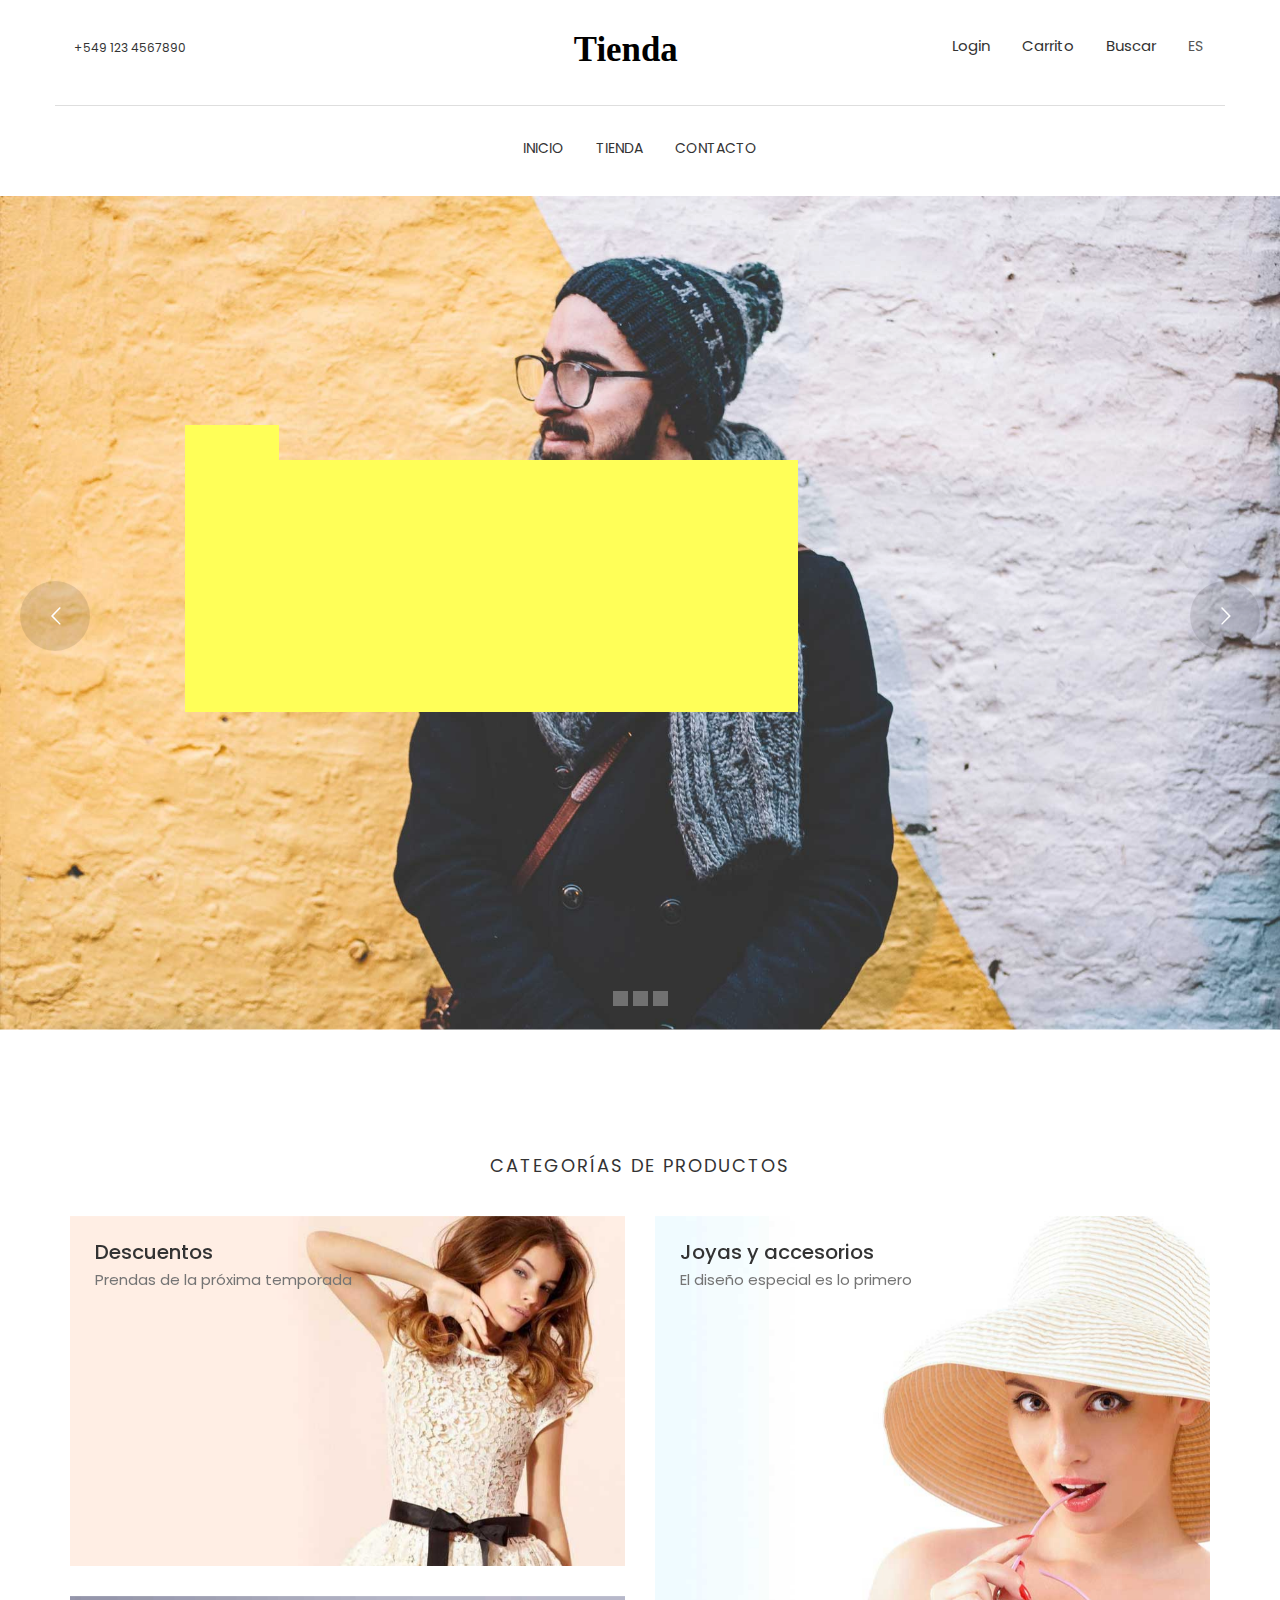
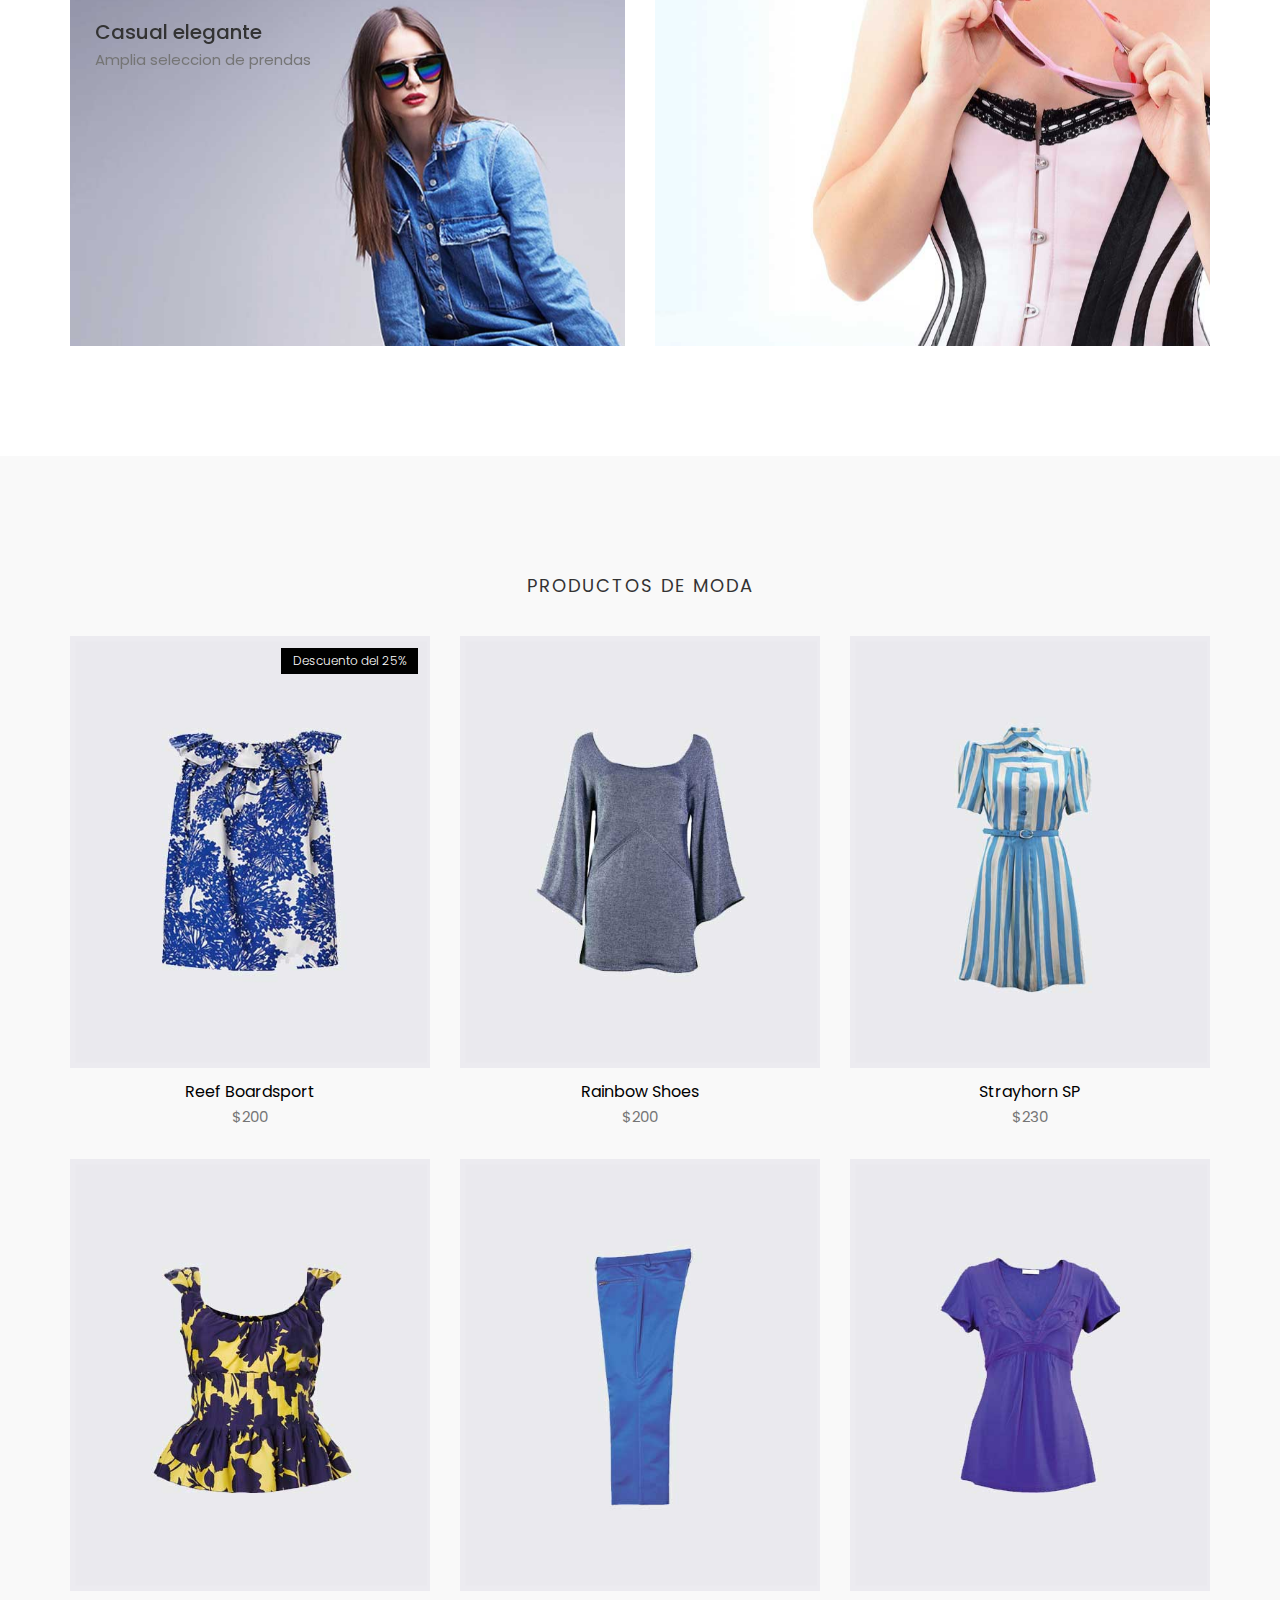
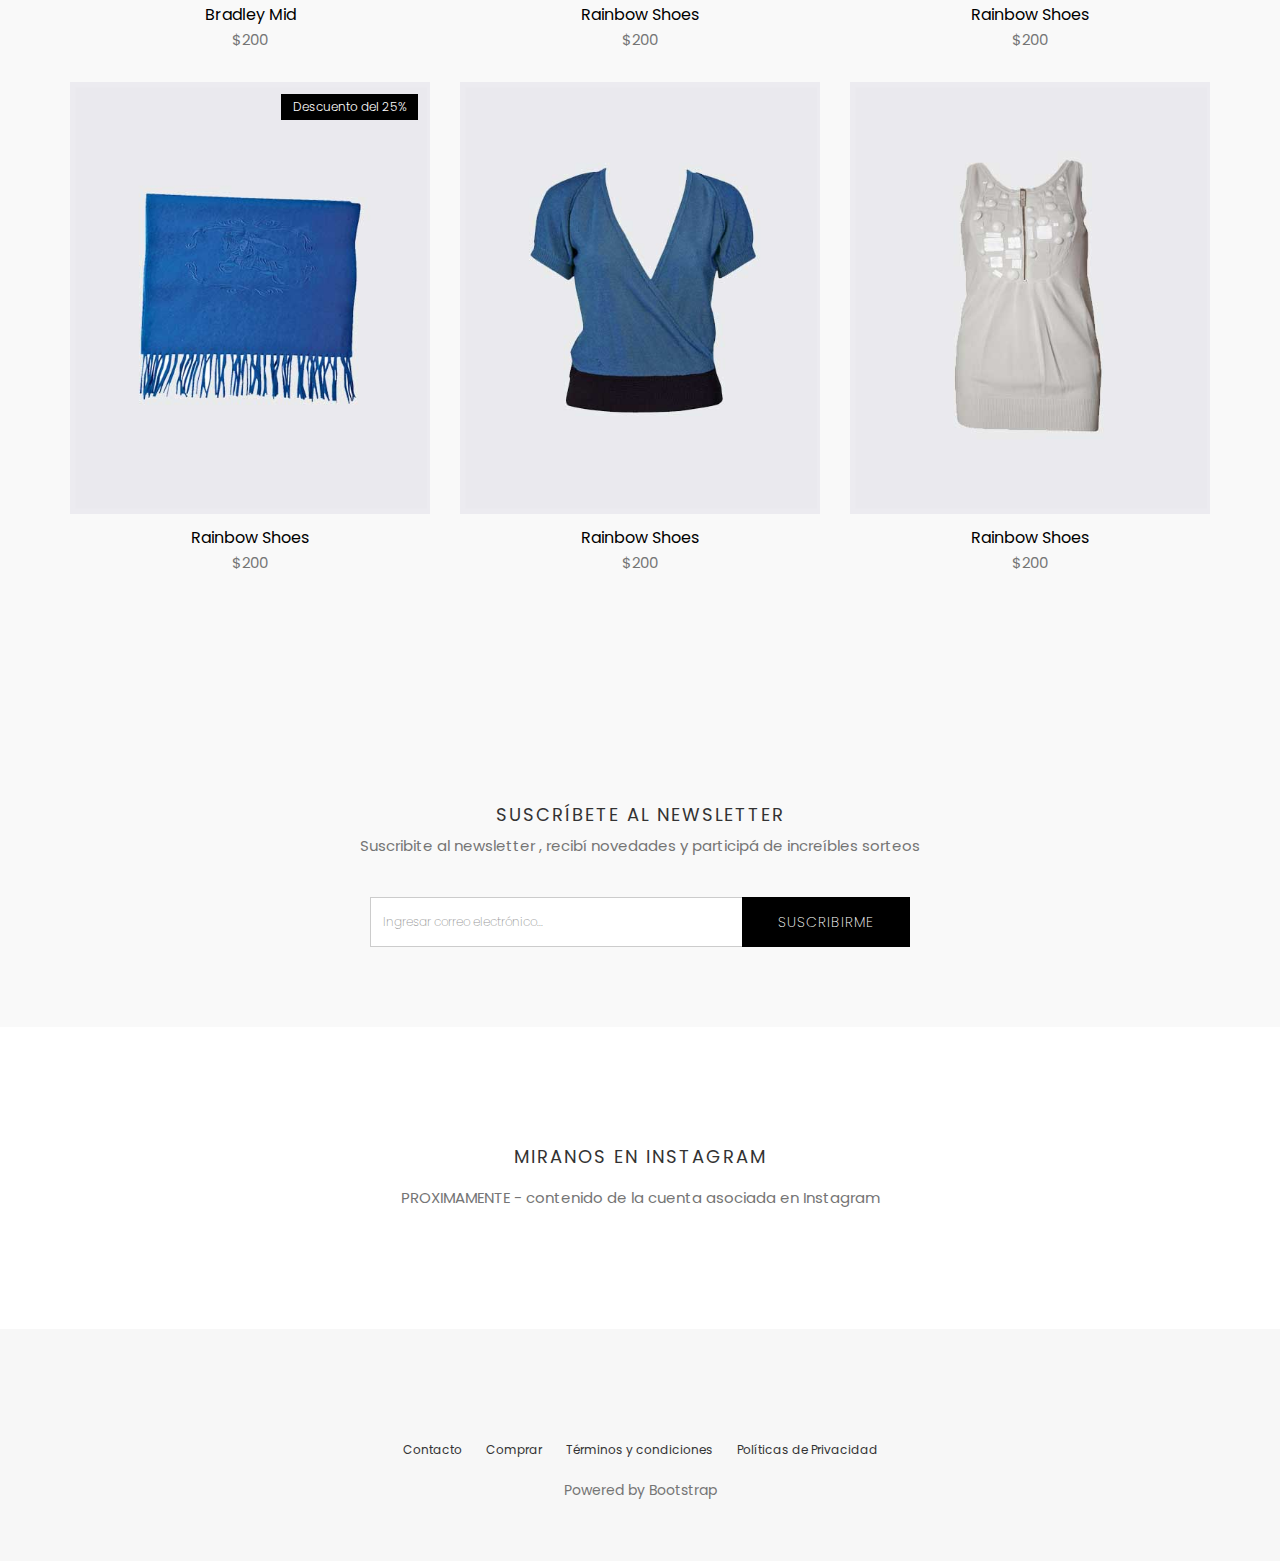
==== index.html @ d99d252e "update copyright" ====
<!DOCTYPE html>
<html class="no-js">
<head>
	<meta http-equiv="Content-Type" content="text/html; charset=UTF-8">
	<meta name="viewport" content="width=device-width, initial-scale=1">
	
	<!-- Fontawesome Icon -->
	<link rel="stylesheet" href="https://use.fontawesome.com/releases/v5.14.0/css/all.css" integrity="sha384-HzLeBuhoNPvSl5KYnjx0BT+WB0QEEqLprO+NBkkk5gbc67FTaL7XIGa2w1L0Xbgc" crossorigin="anonymous">
	<!-- bootstrap.min css -->
	<link rel="stylesheet" href="https://maxcdn.bootstrapcdn.com/bootstrap/3.3.7/css/bootstrap.min.css" integrity="sha384-BVYiiSIFeK1dGmJRAkycuHAHRg32OmUcww7on3RYdg4Va+PmSTsz/K68vbdEjh4u" crossorigin="anonymous">
	<!-- Revolution Slider -->
	<link rel="stylesheet" type="text/css" href="plugins/revolution-slider/revolution/fonts/pe-icon-7-stroke/css/pe-icon-7-stroke.css">
	<link rel="stylesheet" type="text/css" href="plugins/revolution-slider/revolution/fonts/font-awesome/css/font-awesome.css">
	<!-- REVOLUTION STYLE SHEETS -->
	<link rel="stylesheet" type="text/css" href="plugins/revolution-slider/revolution/css/settings.css">
	<link rel="stylesheet" type="text/css" href="plugins/revolution-slider/revolution/css/layers.css">
	<link rel="stylesheet" type="text/css" href="plugins/revolution-slider/revolution/css/navigation.css">
	<!-- Template Stylesheet -->
	<link rel="stylesheet" href="plugins/template.css">
	<!-- Main Stylesheet -->
	<link rel="stylesheet" href="css/styles.css">
	<title>Tienda</title>
</head>

<body id="body">
<section class="top-header">
	<div class="container">
		<div class="row">
			<div class="col-md-4 col-xs-12 col-sm-4">
				<div class="contact-number">
					<i class="fas fa-phone-alt"></i>
					<span>+549 123 4567890</span>
				</div>
			</div>
			<div class="col-md-4 col-xs-12 col-sm-4">
				<!-- Site Logo -->
				<div class="logo text-center">
					<a href="index.html">
						<!-- replace logo here -->
						<svg width="135px" height="29px" viewBox="0 0 155 29" version="1.1" xmlns="http://www.w3.org/2000/svg" xmlns:xlink="http://www.w3.org/1999/xlink">
						    <g id="Page-1" stroke="none" stroke-width="1" fill="none" fill-rule="evenodd" font-size="40" font-family="AustinBold, Austin" font-weight="bold">
						        <g id="Group" transform="translate(-108.000000, -297.000000)" fill="#000000">
						            <text id="Tienda">
						                <tspan x="108.94" y="325">Tienda</tspan>
						            </text>
						        </g>
						    </g>
						</svg>
					</a>
				</div>
			</div>
			<div class="col-md-4 col-xs-12 col-sm-4">
				<!-- carrito -->
				<ul class="top-menu text-right list-inline">
					<li class="dropdown user-nav dropdown-slide">
						<a href="#" class="dropdown-toggle" data-toggle="dropdown" data-hover="dropdown">
							<i class="fas fa-user"></i>Login
						</a>
					</li>
					<li class="dropdown cart-nav dropdown-slide">
						<a href="#" class="dropdown-toggle" data-toggle="dropdown" data-hover="dropdown">
							<i class="fas fa-cart-plus"></i>Carrito
						</a>
						<div class="dropdown-menu cart-dropdown">
							<!-- producto en el carrito -->
							<div class="media">
								<a class="pull-left" href="#">
									<img  class="media-object" src="images/shop/cart/cart-1.jpg" alt="image" />
								</a>
								<div class="media-body">
									<h4 class="media-heading"><a href="#">Anteojos</a></h4>
									<div class="cart-price">
									<span>1 x</span>
									<span>1.300</span>
									</div>
									<h5><strong>$1.300</strong></h5>
								</div>
								<a href="#" class="remove"><i class="far fa-times-circle"></i></a>
							</div>
							<!-- producto en el carrito -->
							<div class="media">
								<a class="pull-left" href="#">
									<img  class="media-object" src="images/shop/cart/cart-2.jpg" alt="image" />
								</a>
								<div class="media-body">
									<h4 class="media-heading"><a href="#">Vestido</a></h4>
									<div class="cart-price">
									<span>1 x</span>
									<span>1.200</span>
									</div>
									<h5><strong>$1.200</strong></h5>
								</div>
								<a href="#" class="remove"><i class="far fa-times-circle"></i></a>
							</div>
							<!-- precio total -->
							<div class="cart-summary">
								<span>Total: </span>
								<span class="total-price">$2.500</span>
							</div>
							<ul class="text-center cart-buttons">
								<li><a href="#" class="btn btn-small">Ver carrito</a></li>
								<li><a href="#" class="btn btn-small btn-solid-border">Comprar</a></li>
							</ul>
						</div>
					</li>
					<!-- buscar -->
					<li class="dropdown search dropdown-slide">
						<a href="#" class="dropdown-toggle" data-toggle="dropdown" data-hover="dropdown">
							<i class="fas fa-search"></i>Buscar
						</a>
						<ul class="dropdown-menu search-dropdown">
						<li><form action="post"><input type="search" class="form-control" placeholder="Buscar..."></form></li>
						</ul>
					</li>
					<!-- idiomas -->
					<li class="commonSelect">
						<select class="form-control">
							<option>EN</option>
							<option>DE</option>
							<option>FR</option>
							<option selected>ES</option>
						</select>
					</li>
				</ul>
			</div>
		</div>
	</div>
</section>

<!-- seccion del menu principal -->
<section class="menu">
	<nav class="navbar navigation">
	    <div class="container">
			<!-- version mobile -->
	      	<div class="navbar-header">
				<h2 class="menu-title">Menu principal</h2>
				<button type="button" class="navbar-toggle collapsed" data-toggle="collapse" data-target="#navbar" aria-expanded="false" aria-controls="navbar">
					<span class="sr-only">Navegacion</span>
					<span class="icon-bar"></span>
					<span class="icon-bar"></span>
					<span class="icon-bar"></span>
				</button>
	      	</div>

	      	<!-- menu links -->
	      	<div id="navbar" class="navbar-collapse collapse text-center">
	        	<ul class="nav navbar-nav">
					<li><a href="index.html">Inicio</a></li>
					<li><a href="#">Tienda</a></li>
					<li><a href="#">Contacto</a></li>
				</ul>	
			</div>
	    </div>
	</nav>
</section>

<section class="main-slider">
	<div id="home_slider_wrapper" class="rev_slider_wrapper fullscreen-container" >
		<div id="home_slider" class="rev_slider fullscreenbanner tiny_bullet_slider" data-version="5.4.1">
			<ul>	<!-- SLIDE  -->
				<li data-index="rs-73" 
				data-thumb="images/slider/slider-1.jpg"
				data-transition="fade" 
				data-slotamount="default" 
				data-hideafterloop="0" 
				data-hideslideonmobile="off"  
				data-easein="default" 
				data-easeout="default" 
				data-masterspeed="300"   
				data-rotate="0"  
				data-saveperformance="off"  
				data-title="Slide">
					<!-- MAIN IMAGE -->
					<img src="images/slider/slider-1.jpg" 
					data-bgposition="cover" 
					data-bgfit="cover" 
					data-bgrepeat="no-repeat" 
					data-bgparallax="on" 
					class="rev-slidebg" 
					data-no-retina
					alt="Slider image" />
					<!-- LAYERS -->

					<!-- LAYER NR. 1 -->
					<a  href="#"
						class="tp-caption rev-btn  tp-resizeme" 
						data-x="['left','left','left','left']" 
						data-hoffset="['170','120','70','40']" 
						data-y="['middle','middle','middle','middle']" 
						data-voffset="['150','150','150','110']" 
						data-width="150px"
						data-height="50px"
						data-whitespace="normal"
			 			data-type="button" 
						data-responsive_offset="on" 
						data-frames='[{"delay":500,"speed":1000,"sfxcolor":"#ffff58","sfx_effect":"blockfromleft","frame":"0","from":"z:0;","to":"o:1;","ease":"Power3.easeInOut"},{"delay":"wait","speed":500,"sfxcolor":"#ffffff","sfx_effect":"blocktoleft","frame":"999","to":"z:0;","ease":"Power4.easeOut"},{"frame":"hover","speed":"0","ease":"Linear.easeNone","to":"o:1;rX:0;rY:0;rZ:0;z:0;","style":"c:rgb(0,0,0);bg:rgb(255,255,255);"}]'
						data-textAlign="['center','center','center','center']"
						data-paddingtop="[6,6,6,6]"
						style="z-index: 5; font-size: 22px; line-height: 50px; font-weight: 400; color: rgba(255,255,255,1); letter-spacing: 2px;font-family:Roboto Condensed;border-color:rgb(255,255,255);border-style:solid;border-width:1px 1px 1px 1px;outline:none;box-shadow:none;cursor:pointer;text-align:center">Comprar</a>
					<!-- LAYER NR. 3 -->
					<div class="tp-caption tp-resizeme" 
						id="slide-73-layer-3" 
						data-x="['left','left','left','left']" 
						data-hoffset="['150','100','50','20']" 
						data-y="['middle','middle','middle','middle']" 
						data-voffset="['-177','-177','-177','-157']" 
						data-width="none"
						data-height="none"
						data-whitespace="normal"
						data-type="text" 
						data-responsive_offset="on" 
						data-frames='[{"delay":300,"speed":750,"sfxcolor":"#ffff58","sfx_effect":"blockfromleft","frame":"0","from":"z:0;","to":"o:1;","ease":"Power3.easeInOut"},{"delay":"wait","speed":500,"sfxcolor":"#ffffff","sfx_effect":"blocktoleft","frame":"999","to":"z:0;","ease":"Power4.easeOut"}]'
						data-textAlign="['left','left','left','left']"
						data-paddingtop="[10,10,10,10]"
						data-paddingright="[20,20,20,20]"
						data-paddingbottom="[10,10,10,10]"
						data-paddingleft="[20,20,20,20]"
						style="z-index: 7; white-space: normal; font-size: 20px; line-height: 20px; font-weight: 400; color: #ffffff; letter-spacing: 10px;font-family:Roboto Condensed;">Productos </div>

					<!-- LAYER NR. 4 -->
					<div class="tp-caption tp-resizeme" 
						id="slide-73-layer-2" 
						data-x="['left','left','left','left']" 
						data-hoffset="['150','100','50','20']" 
						data-y="['middle','middle','middle','middle']" 
						data-voffset="['-30','-30','-30','-30']" 
						data-fontsize="['70','70','70','50']"
						data-lineheight="['70','70','70','50']"
						data-width="['650','650','620','380']"
						data-height="none"
						data-whitespace="normal"
						data-type="text" 
						data-responsive_offset="on" 
						data-frames='[{"delay":200,"speed":750,"sfxcolor":"#ffff58","sfx_effect":"blockfromleft","frame":"0","from":"z:0;","to":"o:1;","ease":"Power3.easeInOut"},{"delay":"wait","speed":500,"sfxcolor":"#ffffff","sfx_effect":"blocktoleft","frame":"999","to":"z:0;","ease":"Power4.easeOut"}]'
						data-textAlign="['left','left','left','left']"
						data-paddingtop="[20,20,20,20]"
						data-paddingright="[20,20,20,20]"
						data-paddingbottom="[30,30,30,30]"
						data-paddingleft="[20,20,20,20]"
						style="z-index: 8; min-width: 650px; max-width: 650px; white-space: normal; font-size: 70px; line-height: 70px; font-weight: 400; color: #ffffff; letter-spacing: -2px;font-family:Playfair Display;">La fuerza de la naturaleza se sintió rompiendo las olas </div>
				</li>
				<!-- SLIDE  -->
				<li data-index="rs-74" 
					data-transition="fade" 
					data-slotamount="default" 
					data-hideafterloop="0" 
					data-hideslideonmobile="off"  
					data-easein="default" 
					data-easeout="default" 
					data-masterspeed="300"  
					data-thumb="images/slider/slider-3.jpg"  
					data-rotate="0"  
					data-saveperformance="off"  
					data-title="Slide">
					<!-- MAIN IMAGE -->
					<img src="images/slider/slider-3.jpg" 
						alt=""  
						data-bgposition="cover"
						data-bgfit="cover"
						data-bgrepeat="no-repeat"
						data-bgparallax="on" 
						class="rev-slidebg" 
						data-no-retina />
					<a 	
						href="#"
						class="tp-caption rev-btn tp-resizeme" 
						data-x="['left','left','left','left']"
						data-hoffset="['880','760','600','330']" 
						data-y="['middle','middle','middle','middle']"
						data-voffset="['120','250','150','110']" 
						data-width="150px"
						data-height="50px"
						data-whitespace="normal"
						data-type="button" 
						data-responsive_offset="on" 
						data-frames='[{"delay":500,"speed":750,"sfxcolor":"#cbbacc","sfx_effect":"blockfromright","frame":"0","from":"z:0;","to":"o:1;","ease":"Power3.easeInOut"},{"delay":"wait","speed":500,"sfxcolor":"#ffffff","sfx_effect":"blocktoright","frame":"999","to":"z:0;","ease":"Power4.easeOut"},{"frame":"hover","speed":"0","ease":"Linear.easeNone","to":"o:1;rX:0;rY:0;rZ:0;z:0;","style":"c:rgb(0,0,0);bg:rgb(255,255,255);"}]'
						data-textAlign="['center','center','center','center']"
						data-paddingtop="[8,8,8,8]"
						style="z-index: 6; white-space: normal; font-size: 22px; line-height: 50px; font-weight: 400; color: rgba(255,255,255,1); letter-spacing: 2px;font-family:Roboto Condensed;border-color:rgb(255,255,255);border-style:solid;border-width:1px 1px 1px 1px;outline:none;box-shadow:none;box-sizing:border-box;-moz-box-sizing:border-box;-webkit-box-sizing:border-box;cursor:pointer;">Comprar</a>

					<!-- LAYER NR. 7 -->
					<div class="tp-caption tp-resizeme" 
						id="slide-74-layer-3" 
						data-x="['left','left','left','left']" 
						data-hoffset="['820','700','540','270']" 
						data-y="['middle','middle','middle','middle']" 
						data-voffset="['-177','-177','-177','-157']" 
						data-width="none"
						data-height="none"
						data-whitespace="normal"
						data-type="text" 
						data-responsive_offset="on" 
						data-frames='[{"delay":400,"speed":750,"sfxcolor":"#cbbacc","sfx_effect":"blockfromright","frame":"0","from":"z:0;","to":"o:1;","ease":"Power3.easeInOut"},{"delay":"wait","speed":500,"sfxcolor":"#ffffff","sfx_effect":"blocktoright","frame":"999","to":"z:0;","ease":"Power4.easeOut"}]'
						data-textAlign="['left','left','left','left']"
						data-paddingtop="[10,10,10,10]"
						data-paddingright="[20,20,20,20]"
						data-paddingbottom="[10,10,10,10]"
						data-paddingleft="[20,20,20,20]"
						style="z-index: 7; white-space: normal; font-size: 20px; line-height: 20px; font-weight: 400; color: #ffffff; letter-spacing: 10px;font-family:Roboto Condensed;">Productos </div>

					<!-- LAYER NR. 8 -->
					<div class="tp-caption tp-resizeme" 
						id="slide-74-layer-2" 
						data-x="['left','left','left','left']" data-hoffset="['360','240','110','80']" 
						data-y="['middle','middle','middle','middle']" data-voffset="['-30','-30','-30','-30']" 
						data-fontsize="['70','70','70','50']"
						data-lineheight="['70','70','70','50']"
						data-width="['650','650','620','380']"
						data-height="none"
						data-whitespace="normal"
						data-type="text" 
						data-responsive_offset="on" 
						data-frames='[{"delay":300,"speed":750,"sfxcolor":"#cbbacc","sfx_effect":"blockfromright","frame":"0","from":"z:0;","to":"o:1;","ease":"Power3.easeInOut"},{"delay":"wait","speed":500,"sfxcolor":"#ffffff","sfx_effect":"blocktoright","frame":"999","to":"z:0;","ease":"Power4.easeOut"}]'
						data-textAlign="['right','right','right','right']"
						data-paddingtop="[20,20,20,20]"
						data-paddingright="[20,20,20,20]"
						data-paddingbottom="[30,30,30,30]"
						data-paddingleft="[20,20,20,20]"
						style="z-index: 8; min-width: 650px; max-width: 650px; white-space: normal; font-size: 70px; line-height: 70px; font-weight: 400; color: #ffffff; letter-spacing: -2px;font-family:Playfair Display;">La belleza de la naturaleza se esconde en los detalles.
					</div>
				</li>
				<!-- SLIDE  -->
				<li data-index="rs-75" 
					data-transition="fade" 
					data-slotamount="default" 
					data-hideafterloop="0"
					data-hideslideonmobile="off"  
					data-easein="default" 
					data-easeout="default" 
					data-masterspeed="300" 
					data-thumb="images/slider/slider-2.jpg"
					data-rotate="0"  
					data-saveperformance="off"  
					data-title="Slide" >
					<!-- MAIN IMAGE -->
					<img src="images/slider/slider-2.jpg"
					data-bgposition="center center"
					data-bgfit="cover"
					data-bgrepeat="no-repeat" 
					data-bgparallax="on" 
					class="rev-slidebg" 
					data-no-retina  alt="slider img" />
					<div class="tp-caption tp-resizeme" 
						id="slide-75-layer-2" 
						data-x="['center','center','center','center']" 
						data-hoffset="['0','0','0','0']" 
						data-y="['middle','middle','middle','middle']" 
						data-voffset="['-100','-100','-100','-90']" 
						data-fontsize="['70','70','70','50']"
						data-lineheight="['70','70','70','50']"
						data-width="['650','650','620','380']"
						data-height="none"
						data-whitespace="normal"
						data-type="text" 
						data-responsive_offset="on" 
						data-frames='[{"delay":200,"speed":750,"sfxcolor":"#058a9b","sfx_effect":"blockfromtop","frame":"0","from":"z:0;","to":"o:1;","ease":"Power3.easeInOut"},{"delay":"wait","speed":500,"sfxcolor":"#ffffff","sfx_effect":"blocktotop","frame":"999","to":"z:0;","ease":"Power4.easeOut"}]'
						data-textAlign="['center','center','center','center']"
						data-paddingtop="[20,20,20,20]"
						data-paddingright="[20,20,20,20]"
						data-paddingbottom="[30,30,30,30]"
						data-paddingleft="[20,20,20,20]"
						style="z-index: 6; min-width: 650px; max-width: 650px; white-space: normal; font-size: 70px; line-height: 70px; font-weight: 400; color: #ffffff; letter-spacing: -2px;font-family:Playfair Display;">Acechando en las profundidades del mar, espera un monstruo.
					</div>
					<div class="tp-caption tp-resizeme" 
						id="slide-75-layer-3" 
						data-x="['center','center','center','center']" 
						data-hoffset="['0','0','0','0']" 
						data-y="['middle','middle','middle','middle']" 
						data-voffset="['-247','-247','-247','-217']" 
						data-width="none"
						data-height="none"
						data-whitespace="normal"
						data-type="text" 
						data-responsive_offset="on" 
						data-frames='[{"delay":300,"speed":750,"sfxcolor":"#058a9b","sfx_effect":"blockfromtop","frame":"0","from":"z:0;","to":"o:1;","ease":"Power3.easeInOut"},{"delay":"wait","speed":500,"sfxcolor":"#ffffff","sfx_effect":"blocktotop","frame":"999","to":"z:0;","ease":"Power4.easeOut"}]'
						data-textAlign="['left','left','left','left']"
						data-paddingtop="[10,10,10,10]"
						data-paddingright="[20,20,20,20]"
						data-paddingbottom="[10,10,10,10]"
						data-paddingleft="[20,20,20,20]"
						style="z-index: 7; white-space: normal; font-size: 20px; line-height: 20px; font-weight: 400; color: #ffffff; letter-spacing: 10px;font-family:Roboto Condensed;">Productos </div>
					<div class="tp-caption rev-btn tp-resizeme" 
						data-x="['center','center','center','center']"
						data-hoffset="['0','0','0','0']" 
						data-y="['middle','middle','middle','middle']" 
						data-voffset="['80','80','80','50']" 
						data-width="150px"
						data-height="50px"
						data-whitespace="normal"
			 			data-type="button" 
						data-responsive_offset="on" 
						data-frames='[{"delay":400,"speed":750,"sfxcolor":"#058a9b","sfx_effect":"blockfromtop","frame":"0","from":"z:0;","to":"o:1;","ease":"Power3.easeInOut"},{"delay":"wait","speed":500,"sfxcolor":"#ffffff","sfx_effect":"blocktotop","frame":"999","to":"z:0;","ease":"Power4.easeOut"},{"frame":"hover","speed":"0","ease":"Linear.easeNone","to":"o:1;rX:0;rY:0;rZ:0;z:0;","style":"c:rgb(0,0,0);bg:rgb(255,255,255);"}]'
						data-textAlign="['center','center','center','center']"
						data-paddingtop="[6,6,6,6]"
						style="z-index: 8; white-space: normal; font-size: 22px; line-height: 50px; font-weight: 400; color: rgba(255,255,255,1); letter-spacing: 2px;font-family:Roboto Condensed;border-color:rgb(255,255,255);border-style:solid;border-width:1px 1px 1px 1px;outline:none;box-shadow:none;box-sizing:border-box;-moz-box-sizing:border-box;-webkit-box-sizing:border-box;cursor:pointer;text-align:center!important;">Comprar
					</div>
				</li>
			</ul>
			<div class="tp-bannertimer" style="height: 10px; background: rgba(0, 0, 0, 0.15);"></div>
		</div>
	</div><!-- END REVOLUTION SLIDER -->
</section>

<section class="product-category section">
	<div class="container">
		<div class="row">
			<div class="col-md-12">
				<div class="title text-center">
					<h2>Categorías de productos</h2>
				</div>
			</div>
			<div class="col-md-6">
				<div class="category-box">
					<a href="#">
						<img src="images/shop/category/category-1.jpg" alt="" />
						<div class="content">
							<h3>Descuentos</h3>
							<p>Prendas de la próxima temporada</p>
						</div>
					</a>	
				</div>
				<div class="category-box">
					<a href="#">
						<img src="images/shop/category/category-2.jpg" alt="" />
						<div class="content">
							<h3>Casual elegante</h3>
							<p>Amplia seleccion de prendas</p>
						</div>
					</a>	
				</div>
			</div>
			<div class="col-md-6">
				<div class="category-box category-box-2">
					<a href="#">
						<img src="images/shop/category/category-3.jpg" alt="" />
						<div class="content">
							<h3>Joyas y accesorios</h3>
							<p>El diseño especial es lo primero</p>
						</div>
					</a>	
				</div>
			</div>
		</div>
	</div>
</section>

<!-- sección de productos -->
<section class="products section bg-gray">
	<div class="container">
		<div class="row">
			<div class="title text-center">
				<h2>Productos de Moda</h2>
			</div>
		</div>
		<div class="row">
			<!-- producto 1 -->
			<div class="col-md-4">
				<div class="product-item">
					<div class="product-thumb">
						<span class="bage">Descuento del 25%</span>
						<img class="img-responsive" src="images/shop/products/product-1.jpg" alt="product-img" />
						<div class="preview-meta">
							<ul>
								<li>
									<span  data-toggle="modal" data-target="#product-modal">
										<i class="fas fa-search"></i>
									</span>
								</li>
								<li><span><i class="fas fa-heart"></i></span></li>
								<li><span><i class="fas fa-cart-plus"></i></span></li>
							</ul>
                      	</div>
					</div>
					<div class="product-content">
						<h4><a href="product-single.html">Reef Boardsport</a></h4>
						<p class="price">$200</p>
					</div>
				</div>
			</div>
			<!-- producto 2 -->
			<div class="col-md-4">
				<div class="product-item">
					<div class="product-thumb">
						<img class="img-responsive" src="images/shop/products/product-2.jpg" alt="product-img" />
						<div class="preview-meta">
							<ul>
								<li>
									<span  data-toggle="modal" data-target="#product-modal">
										<i class="fas fa-search"></i>
									</span>
								</li>
								<li><span><i class="fas fa-heart"></i></span></li>
								<li><span><i class="fas fa-cart-plus"></i></span></li>
							</ul>
                      	</div>
					</div>
					<div class="product-content">
						<h4><a href="product-single.html">Rainbow Shoes</a></h4>
						<p class="price">$200</p>
					</div>
				</div>
			</div>
			<!-- producto 3 -->
			<div class="col-md-4">
				<div class="product-item">
					<div class="product-thumb">
						<img class="img-responsive" src="images/shop/products/product-3.jpg" alt="product-img" />
						<div class="preview-meta">
							<ul>
								<li>
									<span  data-toggle="modal" data-target="#product-modal">
										<i class="fas fa-search"></i>
									</span>
								</li>
								<li><span><i class="fas fa-heart"></i></span></li>
								<li><span><i class="fas fa-cart-plus"></i></span></li>
							</ul>
                      	</div>
					</div>
					<div class="product-content">
						<h4><a href="product-single.html">Strayhorn SP</a></h4>
						<p class="price">$230</p>
					</div>
				</div>
			</div>
			<!-- producto 4 -->
			<div class="col-md-4">
				<div class="product-item">
					<div class="product-thumb">
						<img class="img-responsive" src="images/shop/products/product-4.jpg" alt="product-img" />
						<div class="preview-meta">
							<ul>
								<li>
									<span  data-toggle="modal" data-target="#product-modal">
										<i class="fas fa-search"></i>
									</span>
								</li>
								<li><span><i class="fas fa-heart"></i></span></li>
								<li><span><i class="fas fa-cart-plus"></i></span></li>
							</ul>
                      	</div>
					</div>
					<div class="product-content">
						<h4><a href="product-single.html">Bradley Mid</a></h4>
						<p class="price">$200</p>
					</div>
				</div>
			</div>
			<!-- producto 5 -->
			<div class="col-md-4">
				<div class="product-item">
					<div class="product-thumb">
						<img class="img-responsive" src="images/shop/products/product-5.jpg" alt="product-img" />
						<div class="preview-meta">
							<ul>
								<li>
									<span  data-toggle="modal" data-target="#product-modal">
										<i class="fas fa-search"></i>
									</span>
								</li>
								<li><span><i class="fas fa-heart"></i></span></li>
								<li><span><i class="fas fa-cart-plus"></i></span></li>
							</ul>
                      	</div>
					</div>
					<div class="product-content">
						<h4><a href="product-single.html">Rainbow Shoes</a></h4>
						<p class="price">$200</p>
					</div>
				</div>
			</div>
			<!-- producto 6 -->
			<div class="col-md-4">
				<div class="product-item">
					<div class="product-thumb">
						<img class="img-responsive" src="images/shop/products/product-6.jpg" alt="product-img" />
						<div class="preview-meta">
							<ul>
								<li>
									<span  data-toggle="modal" data-target="#product-modal">
										<i class="fas fa-search"></i>
									</span>
								</li>
								<li><span><i class="fas fa-heart"></i></span></li>
								<li><span><i class="fas fa-cart-plus"></i></span></li>
							</ul>
                      	</div>
					</div>
					<div class="product-content">
						<h4><a href="product-single.html">Rainbow Shoes</a></h4>
						<p class="price">$200</p>
					</div>
				</div>
			</div>
			<!-- producto 7 -->
			<div class="col-md-4">
				<div class="product-item">
					<div class="product-thumb">
						<span class="bage">Descuento del 25%</span>
						<img class="img-responsive" src="images/shop/products/product-7.jpg" alt="product-img" />
						<div class="preview-meta">
							<ul>
								<li>
									<span  data-toggle="modal" data-target="#product-modal">
										<i class="fas fa-search"></i>
									</span>
								</li>
								<li><span><i class="fas fa-heart"></i></span></li>
								<li><span><i class="fas fa-cart-plus"></i></span></li>
							</ul>
                      	</div>
					</div>
					<div class="product-content">
						<h4><a href="product-single.html">Rainbow Shoes</a></h4>
						<p class="price">$200</p>
					</div>
				</div>
			</div>
			<!-- producto 8 -->
			<div class="col-md-4">
				<div class="product-item">
					<div class="product-thumb">
						<img class="img-responsive" src="images/shop/products/product-8.jpg" alt="product-img" />
						<div class="preview-meta">
							<ul>
								<li>
									<span  data-toggle="modal" data-target="#product-modal">
										<i class="fas fa-search"></i>
									</span>
								</li>
								<li><span><i class="fas fa-heart"></i></span></li>
								<li><span><i class="fas fa-cart-plus"></i></span></li>
							</ul>
                      	</div>
					</div>
					<div class="product-content">
						<h4><a href="product-single.html">Rainbow Shoes</a></h4>
						<p class="price">$200</p>
					</div>
				</div>
			</div>
			<!-- producto 9 -->
			<div class="col-md-4">
				<div class="product-item">
					<div class="product-thumb">
						<img class="img-responsive" src="images/shop/products/product-9.jpg" alt="product-img" />
						<div class="preview-meta">
							<ul>
								<li>
									<span  data-toggle="modal" data-target="#product-modal">
										<i class="fas fa-search"></i>
									</span>
								</li>
								<li><span><i class="fas fa-heart"></i></span></li>
								<li><span><i class="fas fa-cart-plus"></i></span></li>
							</ul>
                      	</div>
					</div>
					<div class="product-content">
						<h4><a href="product-single.html">Rainbow Shoes</a></h4>
						<p class="price">$200</p>
					</div>
				</div>
			</div>
			<!-- Modal  -->
			<div class="modal product-modal fade" id="product-modal">
				<button type="button" class="close" data-dismiss="modal" aria-label="Close">
					<i class="tf-ion-close"></i>
				</button>
				<div class="modal-dialog" role="document">
					<div class="modal-content">
						<div class="modal-body">
							<div class="row">
								<div class="col-md-8 col-sm-6 col-xs-12">
									<div class="modal-image">
										<img class="img-responsive" src="images/shop/products/modal-product.jpg" alt="product-img" />
									</div>
								</div>
								<div class="col-md-4 col-sm-6 col-xs-12">
									<div class="product-short-details">
										<h2 class="product-title">GM Pendant, Basalt Grey</h2>
										<p class="product-price">$200</p>
										<p class="product-short-description">
											Lorem ipsum dolor sit amet, consectetur adipisicing elit. Rem iusto nihil cum. Illo laborum numquam rem aut officia dicta cumque.
										</p>
										<a href="#" class="btn btn-main">Agregar al carrito</a>
										<a href="#" class="btn btn-transparent">Ver detalles del producto</a>
									</div>
								</div>
							</div>
						</div>
					</div>
				</div>
			</div>
		</div>
	</div>
</section>

<!-- sección del Newsletter -->
<section class="call-to-action bg-gray section">
	<div class="container">
		<div class="row">
			<div class="col-md-12 text-center">
				<div class="title">
					<h2>Suscríbete al newsletter</h2>
					<p>Suscribite al newsletter , recibí novedades y participá de increíbles sorteos</p>
				</div>
				<div class="col-lg-6 col-md-offset-3">
				    <div class="input-group subscription-form">
				      <input type="text" class="form-control" placeholder="Ingresar correo electrónico...">
				      <span class="input-group-btn">
				        <button class="btn btn-main" type="button">Suscribirme</button>
				      </span>
				    </div>
			  </div>

			</div>
		</div> 		
	</div>   	
</section>  

<section class="section instagram-feed">
	<div class="container">
		<div class="row">
			<div class="title">
				<h2>Miranos en instagram</h2>
				<p>PROXIMAMENTE - contenido de la cuenta asociada en Instagram</p>
			</div>
		</div>
	</div>
</section>

<footer class="footer section text-center">
	<div class="container">
		<div class="row">
			<div class="col-md-12">
				<ul class="social-media">
					<li><a href="#"><i class="fab fa-facebook-f"></i></a></li>
					<li><a href="#"><i class="fab fa-instagram"></i></a></li>
					<li><a href="#"><i class="fab fa-twitter"></i></a></li>
					<li><a href="#"><i class="fab fa-pinterest"></i></a></li>
				</ul>
				<ul class="footer-menu">
					<li><a href="#">Contacto</a></li>
					<li><a href="#">Comprar</a></li>
					<li><a href="#">Términos y condiciones</a></li>
					<li><a href="#">Políticas de Privacidad</a></li>
				</ul>
				<p class="copyright-text">Powered by Bootstrap</p>
			</div>
		</div>
	</div>
</footer>

    <!-- Main jQuery -->
    <script src="https://code.jquery.com/jquery-3.5.1.min.js" integrity="sha256-9/aliU8dGd2tb6OSsuzixeV4y/faTqgFtohetphbbj0=" crossorigin="anonymous"></script>
    <!-- Bootstrap 3.1 -->
	<script src="https://maxcdn.bootstrapcdn.com/bootstrap/3.3.7/js/bootstrap.min.js" integrity="sha384-Tc5IQib027qvyjSMfHjOMaLkfuWVxZxUPnCJA7l2mCWNIpG9mGCD8wGNIcPD7Txa" crossorigin="anonymous"></script>
	
    <!-- Revolution Slider -->
    <script type="text/javascript" src="plugins/revolution-slider/revolution/js/jquery.themepunch.tools.min.js"></script>
    <script type="text/javascript" src="plugins/revolution-slider/revolution/js/jquery.themepunch.revolution.min.js"></script>
    <script type="text/javascript" src="plugins/revolution-slider/revolution/js/extensions/revolution.extension.actions.min.js"></script>
    <script type="text/javascript" src="plugins/revolution-slider/revolution/js/extensions/revolution.extension.carousel.min.js"></script>
    <script type="text/javascript" src="plugins/revolution-slider/revolution/js/extensions/revolution.extension.kenburn.min.js"></script>
    <script type="text/javascript" src="plugins/revolution-slider/revolution/js/extensions/revolution.extension.layeranimation.min.js"></script>
    <script type="text/javascript" src="plugins/revolution-slider/revolution/js/extensions/revolution.extension.migration.min.js"></script>
    <script type="text/javascript" src="plugins/revolution-slider/revolution/js/extensions/revolution.extension.navigation.min.js"></script>
    <script type="text/javascript" src="plugins/revolution-slider/revolution/js/extensions/revolution.extension.parallax.min.js"></script>
    <script type="text/javascript" src="plugins/revolution-slider/revolution/js/extensions/revolution.extension.slideanims.min.js"></script>
    <script type="text/javascript" src="plugins/revolution-slider/assets/warning.js"></script>  
    <script src="plugins/revolution-slider.js"></script>
	
	<!-- Main JS -->
	<script src="js/main.js"></script>
</body>
</html>
---- plugins/revolution-slider/revolution/fonts/pe-icon-7-stroke/css/pe-icon-7-stroke.css ----
@font-face {
	font-family: 'Pe-icon-7-stroke';
	src:url('../fonts/Pe-icon-7-stroke.eot?d7yf1v');
	src:url('../fonts/Pe-icon-7-stroke.eot?#iefixd7yf1v') format('embedded-opentype'),
		url('../fonts/Pe-icon-7-stroke.woff?d7yf1v') format('woff'),
		url('../fonts/Pe-icon-7-stroke.ttf?d7yf1v') format('truetype'),
		url('../fonts/Pe-icon-7-stroke.svg?d7yf1v#Pe-icon-7-stroke') format('svg');
	font-weight: normal;
	font-style: normal;
}

[class^="pe-7s-"], [class*=" pe-7s-"] {
	display: inline-block;
	font-family: 'Pe-icon-7-stroke';
	speak: none;
	font-style: normal;
	font-weight: normal;
	font-variant: normal;
	text-transform: none;
	line-height: 1;

	/* Better Font Rendering =========== */
	-webkit-font-smoothing: antialiased;
	-moz-osx-font-smoothing: grayscale;
}

.pe-7s-album:before {
	content: "\e6aa";
}
.pe-7s-arc:before {
	content: "\e6ab";
}
.pe-7s-back-2:before {
	content: "\e6ac";
}
.pe-7s-bandaid:before {
	content: "\e6ad";
}
.pe-7s-car:before {
	content: "\e6ae";
}
.pe-7s-diamond:before {
	content: "\e6af";
}
.pe-7s-door-lock:before {
	content: "\e6b0";
}
.pe-7s-eyedropper:before {
	content: "\e6b1";
}
.pe-7s-female:before {
	content: "\e6b2";
}
.pe-7s-gym:before {
	content: "\e6b3";
}
.pe-7s-hammer:before {
	content: "\e6b4";
}
.pe-7s-headphones:before {
	content: "\e6b5";
}
.pe-7s-helm:before {
	content: "\e6b6";
}
.pe-7s-hourglass:before {
	content: "\e6b7";
}
.pe-7s-leaf:before {
	content: "\e6b8";
}
.pe-7s-magic-wand:before {
	content: "\e6b9";
}
.pe-7s-male:before {
	content: "\e6ba";
}
.pe-7s-map-2:before {
	content: "\e6bb";
}
.pe-7s-next-2:before {
	content: "\e6bc";
}
.pe-7s-paint-bucket:before {
	content: "\e6bd";
}
.pe-7s-pendrive:before {
	content: "\e6be";
}
.pe-7s-photo:before {
	content: "\e6bf";
}
.pe-7s-piggy:before {
	content: "\e6c0";
}
.pe-7s-plugin:before {
	content: "\e6c1";
}
.pe-7s-refresh-2:before {
	content: "\e6c2";
}
.pe-7s-rocket:before {
	content: "\e6c3";
}
.pe-7s-settings:before {
	content: "\e6c4";
}
.pe-7s-shield:before {
	content: "\e6c5";
}
.pe-7s-smile:before {
	content: "\e6c6";
}
.pe-7s-usb:before {
	content: "\e6c7";
}
.pe-7s-vector:before {
	content: "\e6c8";
}
.pe-7s-wine:before {
	content: "\e6c9";
}
.pe-7s-cloud-upload:before {
	content: "\e68a";
}
.pe-7s-cash:before {
	content: "\e68c";
}
.pe-7s-close:before {
	content: "\e680";
}
.pe-7s-bluetooth:before {
	content: "\e68d";
}
.pe-7s-cloud-download:before {
	content: "\e68b";
}
.pe-7s-way:before {
	content: "\e68e";
}
.pe-7s-close-circle:before {
	content: "\e681";
}
.pe-7s-id:before {
	content: "\e68f";
}
.pe-7s-angle-up:before {
	content: "\e682";
}
.pe-7s-wristwatch:before {
	content: "\e690";
}
.pe-7s-angle-up-circle:before {
	content: "\e683";
}
.pe-7s-world:before {
	content: "\e691";
}
.pe-7s-angle-right:before {
	content: "\e684";
}
.pe-7s-volume:before {
	content: "\e692";
}
.pe-7s-angle-right-circle:before {
	content: "\e685";
}
.pe-7s-users:before {
	content: "\e693";
}
.pe-7s-angle-left:before {
	content: "\e686";
}
.pe-7s-user-female:before {
	content: "\e694";
}
.pe-7s-angle-left-circle:before {
	content: "\e687";
}
.pe-7s-up-arrow:before {
	content: "\e695";
}
.pe-7s-angle-down:before {
	content: "\e688";
}
.pe-7s-switch:before {
	content: "\e696";
}
.pe-7s-angle-down-circle:before {
	content: "\e689";
}
.pe-7s-scissors:before {
	content: "\e697";
}
.pe-7s-wallet:before {
	content: "\e600";
}
.pe-7s-safe:before {
	content: "\e698";
}
.pe-7s-volume2:before {
	content: "\e601";
}
.pe-7s-volume1:before {
	content: "\e602";
}
.pe-7s-voicemail:before {
	content: "\e603";
}
.pe-7s-video:before {
	content: "\e604";
}
.pe-7s-user:before {
	content: "\e605";
}
.pe-7s-upload:before {
	content: "\e606";
}
.pe-7s-unlock:before {
	content: "\e607";
}
.pe-7s-umbrella:before {
	content: "\e608";
}
.pe-7s-trash:before {
	content: "\e609";
}
.pe-7s-tools:before {
	content: "\e60a";
}
.pe-7s-timer:before {
	content: "\e60b";
}
.pe-7s-ticket:before {
	content: "\e60c";
}
.pe-7s-target:before {
	content: "\e60d";
}
.pe-7s-sun:before {
	content: "\e60e";
}
.pe-7s-study:before {
	content: "\e60f";
}
.pe-7s-stopwatch:before {
	content: "\e610";
}
.pe-7s-star:before {
	content: "\e611";
}
.pe-7s-speaker:before {
	content: "\e612";
}
.pe-7s-signal:before {
	content: "\e613";
}
.pe-7s-shuffle:before {
	content: "\e614";
}
.pe-7s-shopbag:before {
	content: "\e615";
}
.pe-7s-share:before {
	content: "\e616";
}
.pe-7s-server:before {
	content: "\e617";
}
.pe-7s-search:before {
	content: "\e618";
}
.pe-7s-film:before {
	content: "\e6a5";
}
.pe-7s-science:before {
	content: "\e619";
}
.pe-7s-disk:before {
	content: "\e6a6";
}
.pe-7s-ribbon:before {
	content: "\e61a";
}
.pe-7s-repeat:before {
	content: "\e61b";
}
.pe-7s-refresh:before {
	content: "\e61c";
}
.pe-7s-add-user:before {
	content: "\e6a9";
}
.pe-7s-refresh-cloud:before {
	content: "\e61d";
}
.pe-7s-paperclip:before {
	content: "\e69c";
}
.pe-7s-radio:before {
	content: "\e61e";
}
.pe-7s-note2:before {
	content: "\e69d";
}
.pe-7s-print:before {
	content: "\e61f";
}
.pe-7s-network:before {
	content: "\e69e";
}
.pe-7s-prev:before {
	content: "\e620";
}
.pe-7s-mute:before {
	content: "\e69f";
}
.pe-7s-power:before {
	content: "\e621";
}
.pe-7s-medal:before {
	content: "\e6a0";
}
.pe-7s-portfolio:before {
	content: "\e622";
}
.pe-7s-like2:before {
	content: "\e6a1";
}
.pe-7s-plus:before {
	content: "\e623";
}
.pe-7s-left-arrow:before {
	content: "\e6a2";
}
.pe-7s-play:before {
	content: "\e624";
}
.pe-7s-key:before {
	content: "\e6a3";
}
.pe-7s-plane:before {
	content: "\e625";
}
.pe-7s-joy:before {
	content: "\e6a4";
}
.pe-7s-photo-gallery:before {
	content: "\e626";
}
.pe-7s-pin:before {
	content: "\e69b";
}
.pe-7s-phone:before {
	content: "\e627";
}
.pe-7s-plug:before {
	content: "\e69a";
}
.pe-7s-pen:before {
	content: "\e628";
}
.pe-7s-right-arrow:before {
	content: "\e699";
}
.pe-7s-paper-plane:before {
	content: "\e629";
}
.pe-7s-delete-user:before {
	content: "\e6a7";
}
.pe-7s-paint:before {
	content: "\e62a";
}
.pe-7s-bottom-arrow:before {
	content: "\e6a8";
}
.pe-7s-notebook:before {
	content: "\e62b";
}
.pe-7s-note:before {
	content: "\e62c";
}
.pe-7s-next:before {
	content: "\e62d";
}
.pe-7s-news-paper:before {
	content: "\e62e";
}
.pe-7s-musiclist:before {
	content: "\e62f";
}
.pe-7s-music:before {
	content: "\e630";
}
.pe-7s-mouse:before {
	content: "\e631";
}
.pe-7s-more:before {
	content: "\e632";
}
.pe-7s-moon:before {
	content: "\e633";
}
.pe-7s-monitor:before {
	content: "\e634";
}
.pe-7s-micro:before {
	content: "\e635";
}
.pe-7s-menu:before {
	content: "\e636";
}
.pe-7s-map:before {
	content: "\e637";
}
.pe-7s-map-marker:before {
	content: "\e638";
}
.pe-7s-mail:before {
	content: "\e639";
}
.pe-7s-mail-open:before {
	content: "\e63a";
}
.pe-7s-mail-open-file:before {
	content: "\e63b";
}
.pe-7s-magnet:before {
	content: "\e63c";
}
.pe-7s-loop:before {
	content: "\e63d";
}
.pe-7s-look:before {
	content: "\e63e";
}
.pe-7s-lock:before {
	content: "\e63f";
}
.pe-7s-lintern:before {
	content: "\e640";
}
.pe-7s-link:before {
	content: "\e641";
}
.pe-7s-like:before {
	content: "\e642";
}
.pe-7s-light:before {
	content: "\e643";
}
.pe-7s-less:before {
	content: "\e644";
}
.pe-7s-keypad:before {
	content: "\e645";
}
.pe-7s-junk:before {
	content: "\e646";
}
.pe-7s-info:before {
	content: "\e647";
}
.pe-7s-home:before {
	content: "\e648";
}
.pe-7s-help2:before {
	content: "\e649";
}
.pe-7s-help1:before {
	content: "\e64a";
}
.pe-7s-graph3:before {
	content: "\e64b";
}
.pe-7s-graph2:before {
	content: "\e64c";
}
.pe-7s-graph1:before {
	content: "\e64d";
}
.pe-7s-graph:before {
	content: "\e64e";
}
.pe-7s-global:before {
	content: "\e64f";
}
.pe-7s-gleam:before {
	content: "\e650";
}
.pe-7s-glasses:before {
	content: "\e651";
}
.pe-7s-gift:before {
	content: "\e652";
}
.pe-7s-folder:before {
	content: "\e653";
}
.pe-7s-flag:before {
	content: "\e654";
}
.pe-7s-filter:before {
	content: "\e655";
}
.pe-7s-file:before {
	content: "\e656";
}
.pe-7s-expand1:before {
	content: "\e657";
}
.pe-7s-exapnd2:before {
	content: "\e658";
}
.pe-7s-edit:before {
	content: "\e659";
}
.pe-7s-drop:before {
	content: "\e65a";
}
.pe-7s-drawer:before {
	content: "\e65b";
}
.pe-7s-download:before {
	content: "\e65c";
}
.pe-7s-display2:before {
	content: "\e65d";
}
.pe-7s-display1:before {
	content: "\e65e";
}
.pe-7s-diskette:before {
	content: "\e65f";
}
.pe-7s-date:before {
	content: "\e660";
}
.pe-7s-cup:before {
	content: "\e661";
}
.pe-7s-culture:before {
	content: "\e662";
}
.pe-7s-crop:before {
	content: "\e663";
}
.pe-7s-credit:before {
	content: "\e664";
}
.pe-7s-copy-file:before {
	content: "\e665";
}
.pe-7s-config:before {
	content: "\e666";
}
.pe-7s-compass:before {
	content: "\e667";
}
.pe-7s-comment:before {
	content: "\e668";
}
.pe-7s-coffee:before {
	content: "\e669";
}
.pe-7s-cloud:before {
	content: "\e66a";
}
.pe-7s-clock:before {
	content: "\e66b";
}
.pe-7s-check:before {
	content: "\e66c";
}
.pe-7s-chat:before {
	content: "\e66d";
}
.pe-7s-cart:before {
	content: "\e66e";
}
.pe-7s-camera:before {
	content: "\e66f";
}
.pe-7s-call:before {
	content: "\e670";
}
.pe-7s-calculator:before {
	content: "\e671";
}
.pe-7s-browser:before {
	content: "\e672";
}
.pe-7s-box2:before {
	content: "\e673";
}
.pe-7s-box1:before {
	content: "\e674";
}
.pe-7s-bookmarks:before {
	content: "\e675";
}
.pe-7s-bicycle:before {
	content: "\e676";
}
.pe-7s-bell:before {
	content: "\e677";
}
.pe-7s-battery:before {
	content: "\e678";
}
.pe-7s-ball:before {
	content: "\e679";
}
.pe-7s-back:before {
	content: "\e67a";
}
.pe-7s-attention:before {
	content: "\e67b";
}
.pe-7s-anchor:before {
	content: "\e67c";
}
.pe-7s-albums:before {
	content: "\e67d";
}
.pe-7s-alarm:before {
	content: "\e67e";
}
.pe-7s-airplay:before {
	content: "\e67f";
}
---- plugins/revolution-slider/revolution/css/settings.css ----
/*-----------------------------------------------------------------------------

-	Revolution Slider 5.0 Default Style Settings -

Screen Stylesheet

version:   	5.4.5
date:      	15/05/17
author:		themepunch
email:     	info@themepunch.com
website:   	http://www.themepunch.com
-----------------------------------------------------------------------------*/
#debungcontrolls,.debugtimeline{width:100%;box-sizing:border-box}.rev_column,.rev_column .tp-parallax-wrap,.tp-svg-layer svg{vertical-align:top}#debungcontrolls{z-index:100000;position:fixed;bottom:0;height:auto;background:rgba(0,0,0,.6);padding:10px}.debugtimeline{height:10px;position:relative;margin-bottom:3px;display:none;white-space:nowrap}.debugtimeline:hover{height:15px}.the_timeline_tester{background:#e74c3c;position:absolute;top:0;left:0;height:100%;width:0}.rs-go-fullscreen{position:fixed!important;width:100%!important;height:100%!important;top:0!important;left:0!important;z-index:9999999!important;background:#fff!important}.debugtimeline.tl_slide .the_timeline_tester{background:#f39c12}.debugtimeline.tl_frame .the_timeline_tester{background:#3498db}.debugtimline_txt{color:#fff;font-weight:400;font-size:7px;position:absolute;left:10px;top:0;white-space:nowrap;line-height:10px}.rtl{direction:rtl}@font-face{font-family:revicons;src:url(../fonts/revicons/revicons.eot?5510888);src:url(../fonts/revicons/revicons.eot?5510888#iefix) format('embedded-opentype'),url(../fonts/revicons/revicons.woff?5510888) format('woff'),url(../fonts/revicons/revicons.ttf?5510888) format('truetype'),url(../fonts/revicons/revicons.svg?5510888#revicons) format('svg');font-weight:400;font-style:normal}[class*=" revicon-"]:before,[class^=revicon-]:before{font-family:revicons;font-style:normal;font-weight:400;speak:none;display:inline-block;text-decoration:inherit;width:1em;margin-right:.2em;text-align:center;font-variant:normal;text-transform:none;line-height:1em;margin-left:.2em}.revicon-search-1:before{content:'\e802'}.revicon-pencil-1:before{content:'\e831'}.revicon-picture-1:before{content:'\e803'}.revicon-cancel:before{content:'\e80a'}.revicon-info-circled:before{content:'\e80f'}.revicon-trash:before{content:'\e801'}.revicon-left-dir:before{content:'\e817'}.revicon-right-dir:before{content:'\e818'}.revicon-down-open:before{content:'\e83b'}.revicon-left-open:before{content:'\e819'}.revicon-right-open:before{content:'\e81a'}.revicon-angle-left:before{content:'\e820'}.revicon-angle-right:before{content:'\e81d'}.revicon-left-big:before{content:'\e81f'}.revicon-right-big:before{content:'\e81e'}.revicon-magic:before{content:'\e807'}.revicon-picture:before{content:'\e800'}.revicon-export:before{content:'\e80b'}.revicon-cog:before{content:'\e832'}.revicon-login:before{content:'\e833'}.revicon-logout:before{content:'\e834'}.revicon-video:before{content:'\e805'}.revicon-arrow-combo:before{content:'\e827'}.revicon-left-open-1:before{content:'\e82a'}.revicon-right-open-1:before{content:'\e82b'}.revicon-left-open-mini:before{content:'\e822'}.revicon-right-open-mini:before{content:'\e823'}.revicon-left-open-big:before{content:'\e824'}.revicon-right-open-big:before{content:'\e825'}.revicon-left:before{content:'\e836'}.revicon-right:before{content:'\e826'}.revicon-ccw:before{content:'\e808'}.revicon-arrows-ccw:before{content:'\e806'}.revicon-palette:before{content:'\e829'}.revicon-list-add:before{content:'\e80c'}.revicon-doc:before{content:'\e809'}.revicon-left-open-outline:before{content:'\e82e'}.revicon-left-open-2:before{content:'\e82c'}.revicon-right-open-outline:before{content:'\e82f'}.revicon-right-open-2:before{content:'\e82d'}.revicon-equalizer:before{content:'\e83a'}.revicon-layers-alt:before{content:'\e804'}.revicon-popup:before{content:'\e828'}.rev_slider_wrapper{position:relative;z-index:0;width:100%}.rev_slider{position:relative;overflow:visible}.entry-content .rev_slider a,.rev_slider a{box-shadow:none}.tp-overflow-hidden{overflow:hidden!important}.group_ov_hidden{overflow:hidden}.rev_slider img,.tp-simpleresponsive img{max-width:none!important;transition:none;margin:0;padding:0;border:none}.rev_slider .no-slides-text{font-weight:700;text-align:center;padding-top:80px}.rev_slider>ul,.rev_slider>ul>li,.rev_slider>ul>li:before,.rev_slider_wrapper>ul,.tp-revslider-mainul>li,.tp-revslider-mainul>li:before,.tp-simpleresponsive>ul,.tp-simpleresponsive>ul>li,.tp-simpleresponsive>ul>li:before{list-style:none!important;position:absolute;margin:0!important;padding:0!important;overflow-x:visible;overflow-y:visible;background-image:none;background-position:0 0;text-indent:0;top:0;left:0}.rev_slider>ul>li,.rev_slider>ul>li:before,.tp-revslider-mainul>li,.tp-revslider-mainul>li:before,.tp-simpleresponsive>ul>li,.tp-simpleresponsive>ul>li:before{visibility:hidden}.tp-revslider-mainul,.tp-revslider-slidesli{padding:0!important;margin:0!important;list-style:none!important}.fullscreen-container,.fullwidthbanner-container{padding:0;position:relative}.rev_slider li.tp-revslider-slidesli{position:absolute!important}.tp-caption .rs-untoggled-content{display:block}.tp-caption .rs-toggled-content{display:none}.rs-toggle-content-active.tp-caption .rs-toggled-content{display:block}.rs-toggle-content-active.tp-caption .rs-untoggled-content{display:none}.rev_slider .caption,.rev_slider .tp-caption{position:relative;visibility:hidden;white-space:nowrap;display:block;-webkit-font-smoothing:antialiased!important;z-index:1}.rev_slider .caption,.rev_slider .tp-caption,.tp-simpleresponsive img{-moz-user-select:none;-khtml-user-select:none;-webkit-user-select:none;-o-user-select:none}.rev_slider .tp-mask-wrap .tp-caption,.rev_slider .tp-mask-wrap :last-child,.wpb_text_column .rev_slider .tp-mask-wrap .tp-caption,.wpb_text_column .rev_slider .tp-mask-wrap :last-child{margin-bottom:0}.tp-svg-layer svg{width:100%;height:100%;position:relative}.tp-carousel-wrapper{cursor:url(openhand.cur),move}.tp-carousel-wrapper.dragged{cursor:url(closedhand.cur),move}.tp_inner_padding{box-sizing:border-box;max-height:none!important}.tp-caption.tp-layer-selectable{-moz-user-select:all;-khtml-user-select:all;-webkit-user-select:all;-o-user-select:all}.tp-caption.tp-hidden-caption,.tp-forcenotvisible,.tp-hide-revslider,.tp-parallax-wrap.tp-hidden-caption{visibility:hidden!important;display:none!important}.rev_slider audio,.rev_slider embed,.rev_slider iframe,.rev_slider object,.rev_slider video{max-width:none!important}.tp-element-background{position:absolute;top:0;left:0;width:100%;height:100%;z-index:0}.tp-blockmask,.tp-blockmask_in,.tp-blockmask_out{position:absolute;top:0;left:0;width:100%;height:100%;background:#fff;z-index:1000;transform:scaleX(0) scaleY(0)}.tp-parallax-wrap{transform-style:preserve-3d}.rev_row_zone{position:absolute;width:100%;left:0;box-sizing:border-box;min-height:50px;font-size:0}.rev_column_inner,.rev_slider .tp-caption.rev_row{position:relative;width:100%!important;box-sizing:border-box}.rev_row_zone_top{top:0}.rev_row_zone_middle{top:50%;transform:translateY(-50%)}.rev_row_zone_bottom{bottom:0}.rev_slider .tp-caption.rev_row{display:table;table-layout:fixed;vertical-align:top;height:auto!important;font-size:0}.rev_column{display:table-cell;position:relative;height:auto;box-sizing:border-box;font-size:0}.rev_column_inner{display:block;height:auto!important;white-space:normal!important}.rev_column_bg{width:100%;height:100%;position:absolute;top:0;left:0;z-index:0;box-sizing:border-box;background-clip:content-box;border:0 solid transparent}.tp-caption .backcorner,.tp-caption .backcornertop,.tp-caption .frontcorner,.tp-caption .frontcornertop{height:0;top:0;width:0;position:absolute}.rev_column_inner .tp-loop-wrap,.rev_column_inner .tp-mask-wrap,.rev_column_inner .tp-parallax-wrap{text-align:inherit}.rev_column_inner .tp-mask-wrap{display:inline-block}.rev_column_inner .tp-parallax-wrap,.rev_column_inner .tp-parallax-wrap .tp-loop-wrap,.rev_column_inner .tp-parallax-wrap .tp-mask-wrap{position:relative!important;left:auto!important;top:auto!important;line-height:0}.tp-video-play-button,.tp-video-play-button i{line-height:50px!important;vertical-align:top;text-align:center}.rev_column_inner .rev_layer_in_column,.rev_column_inner .tp-parallax-wrap,.rev_column_inner .tp-parallax-wrap .tp-loop-wrap,.rev_column_inner .tp-parallax-wrap .tp-mask-wrap{vertical-align:top}.rev_break_columns{display:block!important}.rev_break_columns .tp-parallax-wrap.rev_column{display:block!important;width:100%!important}.fullwidthbanner-container{overflow:hidden}.fullwidthbanner-container .fullwidthabanner{width:100%;position:relative}.tp-static-layers{position:absolute;z-index:101;top:0;left:0}.tp-caption .frontcorner{border-left:40px solid transparent;border-right:0 solid transparent;border-top:40px solid #00A8FF;left:-40px}.tp-caption .backcorner{border-left:0 solid transparent;border-right:40px solid transparent;border-bottom:40px solid #00A8FF;right:0}.tp-caption .frontcornertop{border-left:40px solid transparent;border-right:0 solid transparent;border-bottom:40px solid #00A8FF;left:-40px}.tp-caption .backcornertop{border-left:0 solid transparent;border-right:40px solid transparent;border-top:40px solid #00A8FF;right:0}.tp-layer-inner-rotation{position:relative!important}img.tp-slider-alternative-image{width:100%;height:auto}.caption.fullscreenvideo,.rs-background-video-layer,.tp-caption.coverscreenvideo,.tp-caption.fullscreenvideo{width:100%;height:100%;top:0;left:0;position:absolute}.noFilterClass{filter:none!important}.rs-background-video-layer{visibility:hidden;z-index:0}.caption.fullscreenvideo audio,.caption.fullscreenvideo iframe,.caption.fullscreenvideo video,.tp-caption.fullscreenvideo iframe,.tp-caption.fullscreenvideo iframe audio,.tp-caption.fullscreenvideo iframe video{width:100%!important;height:100%!important;display:none}.fullcoveredvideo audio,.fullscreenvideo audio .fullcoveredvideo video,.fullscreenvideo video{background:#000}.fullcoveredvideo .tp-poster{background-position:center center;background-size:cover;width:100%;height:100%;top:0;left:0}.videoisplaying .html5vid .tp-poster{display:none}.tp-video-play-button{background:#000;background:rgba(0,0,0,.3);border-radius:5px;position:absolute;top:50%;left:50%;color:#FFF;margin-top:-25px;margin-left:-25px;cursor:pointer;width:50px;height:50px;box-sizing:border-box;display:inline-block;z-index:4;opacity:0;transition:opacity .3s ease-out!important}.tp-audio-html5 .tp-video-play-button,.tp-hiddenaudio{display:none!important}.tp-caption .html5vid{width:100%!important;height:100%!important}.tp-video-play-button i{width:50px;height:50px;display:inline-block;font-size:40px!important}.rs-fullvideo-cover,.tp-dottedoverlay,.tp-shadowcover{height:100%;top:0;left:0;position:absolute}.tp-caption:hover .tp-video-play-button{opacity:1;display:block}.tp-caption .tp-revstop{display:none;border-left:5px solid #fff!important;border-right:5px solid #fff!important;margin-top:15px!important;line-height:20px!important;vertical-align:top;font-size:25px!important}.tp-seek-bar,.tp-video-button,.tp-volume-bar{outline:0;line-height:12px;margin:0;cursor:pointer}.videoisplaying .revicon-right-dir{display:none}.videoisplaying .tp-revstop{display:inline-block}.videoisplaying .tp-video-play-button{display:none}.fullcoveredvideo .tp-video-play-button{display:none!important}.fullscreenvideo .fullscreenvideo audio,.fullscreenvideo .fullscreenvideo video{object-fit:contain!important}.fullscreenvideo .fullcoveredvideo audio,.fullscreenvideo .fullcoveredvideo video{object-fit:cover!important}.tp-video-controls{position:absolute;bottom:0;left:0;right:0;padding:5px;opacity:0;transition:opacity .3s;background-image:linear-gradient(to bottom,#000 13%,#323232 100%);display:table;max-width:100%;overflow:hidden;box-sizing:border-box}.rev-btn.rev-hiddenicon i,.rev-btn.rev-withicon i{transition:all .2s ease-out!important;font-size:15px}.tp-caption:hover .tp-video-controls{opacity:.9}.tp-video-button{background:rgba(0,0,0,.5);border:0;border-radius:3px;font-size:12px;color:#fff;padding:0}.tp-video-button:hover{cursor:pointer}.tp-video-button-wrap,.tp-video-seek-bar-wrap,.tp-video-vol-bar-wrap{padding:0 5px;display:table-cell;vertical-align:middle}.tp-video-seek-bar-wrap{width:80%}.tp-video-vol-bar-wrap{width:20%}.tp-seek-bar,.tp-volume-bar{width:100%;padding:0}.rs-fullvideo-cover{width:100%;background:0 0;z-index:5}.disabled_lc .tp-video-play-button,.rs-background-video-layer audio::-webkit-media-controls,.rs-background-video-layer video::-webkit-media-controls,.rs-background-video-layer video::-webkit-media-controls-start-playback-button{display:none!important}.tp-audio-html5 .tp-video-controls{opacity:1!important;visibility:visible!important}.tp-dottedoverlay{background-repeat:repeat;width:100%;z-index:3}.tp-dottedoverlay.twoxtwo{background:url(../assets/gridtile.png)}.tp-dottedoverlay.twoxtwowhite{background:url(../assets/gridtile_white.png)}.tp-dottedoverlay.threexthree{background:url(../assets/gridtile_3x3.png)}.tp-dottedoverlay.threexthreewhite{background:url(../assets/gridtile_3x3_white.png)}.tp-shadowcover{width:100%;background:#fff;z-index:-1}.tp-shadow1{box-shadow:0 10px 6px -6px rgba(0,0,0,.8)}.tp-shadow2:after,.tp-shadow2:before,.tp-shadow3:before,.tp-shadow4:after{z-index:-2;position:absolute;content:"";bottom:10px;left:10px;width:50%;top:85%;max-width:300px;background:0 0;box-shadow:0 15px 10px rgba(0,0,0,.8);transform:rotate(-3deg)}.tp-shadow2:after,.tp-shadow4:after{transform:rotate(3deg);right:10px;left:auto}.tp-shadow5{position:relative;box-shadow:0 1px 4px rgba(0,0,0,.3),0 0 40px rgba(0,0,0,.1) inset}.tp-shadow5:after,.tp-shadow5:before{content:"";position:absolute;z-index:-2;box-shadow:0 0 25px 0 rgba(0,0,0,.6);top:30%;bottom:0;left:20px;right:20px;border-radius:100px/20px}.tp-button{padding:6px 13px 5px;border-radius:3px;height:30px;cursor:pointer;color:#fff!important;text-shadow:0 1px 1px rgba(0,0,0,.6)!important;font-size:15px;line-height:45px!important;font-family:arial,sans-serif;font-weight:700;letter-spacing:-1px;text-decoration:none}.tp-button.big{color:#fff;text-shadow:0 1px 1px rgba(0,0,0,.6);font-weight:700;padding:9px 20px;font-size:19px;line-height:57px!important}.purchase:hover,.tp-button.big:hover,.tp-button:hover{background-position:bottom,15px 11px}.purchase.green,.purchase:hover.green,.tp-button.green,.tp-button:hover.green{background-color:#21a117;box-shadow:0 3px 0 0 #104d0b}.purchase.blue,.purchase:hover.blue,.tp-button.blue,.tp-button:hover.blue{background-color:#1d78cb;box-shadow:0 3px 0 0 #0f3e68}.purchase.red,.purchase:hover.red,.tp-button.red,.tp-button:hover.red{background-color:#cb1d1d;box-shadow:0 3px 0 0 #7c1212}.purchase.orange,.purchase:hover.orange,.tp-button.orange,.tp-button:hover.orange{background-color:#f70;box-shadow:0 3px 0 0 #a34c00}.purchase.darkgrey,.purchase:hover.darkgrey,.tp-button.darkgrey,.tp-button.grey,.tp-button:hover.darkgrey,.tp-button:hover.grey{background-color:#555;box-shadow:0 3px 0 0 #222}.purchase.lightgrey,.purchase:hover.lightgrey,.tp-button.lightgrey,.tp-button:hover.lightgrey{background-color:#888;box-shadow:0 3px 0 0 #555}.rev-btn,.rev-btn:visited{outline:0!important;box-shadow:none!important;text-decoration:none!important;line-height:44px;font-size:17px;font-weight:500;padding:12px 35px;box-sizing:border-box;font-family:Roboto,sans-serif;cursor:pointer}.rev-btn.rev-uppercase,.rev-btn.rev-uppercase:visited{text-transform:uppercase;letter-spacing:1px;font-size:15px;font-weight:900}.rev-btn.rev-withicon i{font-weight:400;position:relative;top:0;margin-left:10px!important}.rev-btn.rev-hiddenicon i{font-weight:400;position:relative;top:0;opacity:0;margin-left:0!important;width:0!important}.rev-btn.rev-hiddenicon:hover i{opacity:1!important;margin-left:10px!important;width:auto!important}.rev-btn.rev-medium,.rev-btn.rev-medium:visited{line-height:36px;font-size:14px;padding:10px 30px}.rev-btn.rev-medium.rev-hiddenicon i,.rev-btn.rev-medium.rev-withicon i{font-size:14px;top:0}.rev-btn.rev-small,.rev-btn.rev-small:visited{line-height:28px;font-size:12px;padding:7px 20px}.rev-btn.rev-small.rev-hiddenicon i,.rev-btn.rev-small.rev-withicon i{font-size:12px;top:0}.rev-maxround{border-radius:30px}.rev-minround{border-radius:3px}.rev-burger{position:relative;width:60px;height:60px;box-sizing:border-box;padding:22px 0 0 14px;border-radius:50%;border:1px solid rgba(51,51,51,.25);-webkit-tap-highlight-color:transparent;cursor:pointer}.rev-burger span{display:block;width:30px;height:3px;background:#333;transition:.7s;pointer-events:none;transform-style:flat!important}.rev-burger.revb-white span,.rev-burger.revb-whitenoborder span{background:#fff}.rev-burger span:nth-child(2){margin:3px 0}#dialog_addbutton .rev-burger:hover :first-child,.open .rev-burger :first-child,.open.rev-burger :first-child{transform:translateY(6px) rotate(-45deg)}#dialog_addbutton .rev-burger:hover :nth-child(2),.open .rev-burger :nth-child(2),.open.rev-burger :nth-child(2){transform:rotate(-45deg);opacity:0}#dialog_addbutton .rev-burger:hover :last-child,.open .rev-burger :last-child,.open.rev-burger :last-child{transform:translateY(-6px) rotate(-135deg)}.rev-burger.revb-white{border:2px solid rgba(255,255,255,.2)}.rev-burger.revb-darknoborder,.rev-burger.revb-whitenoborder{border:0}.rev-burger.revb-darknoborder span{background:#333}.rev-burger.revb-whitefull{background:#fff;border:none}.rev-burger.revb-whitefull span{background:#333}.rev-burger.revb-darkfull{background:#333;border:none}.rev-burger.revb-darkfull span,.rev-scroll-btn.revs-fullwhite{background:#fff}@keyframes rev-ani-mouse{0%{opacity:1;top:29%}15%{opacity:1;top:50%}50%{opacity:0;top:50%}100%{opacity:0;top:29%}}.rev-scroll-btn{display:inline-block;position:relative;left:0;right:0;text-align:center;cursor:pointer;width:35px;height:55px;box-sizing:border-box;border:3px solid #fff;border-radius:23px}.rev-scroll-btn>*{display:inline-block;line-height:18px;font-size:13px;font-weight:400;color:#fff;font-family:proxima-nova,"Helvetica Neue",Helvetica,Arial,sans-serif;letter-spacing:2px}.rev-scroll-btn>.active,.rev-scroll-btn>:focus,.rev-scroll-btn>:hover{color:#fff}.rev-scroll-btn>.active,.rev-scroll-btn>:active,.rev-scroll-btn>:focus,.rev-scroll-btn>:hover{opacity:.8}.rev-scroll-btn.revs-fullwhite span{background:#333}.rev-scroll-btn.revs-fulldark{background:#333;border:none}.rev-scroll-btn.revs-fulldark span,.tp-bullet{background:#fff}.rev-scroll-btn span{position:absolute;display:block;top:29%;left:50%;width:8px;height:8px;margin:-4px 0 0 -4px;background:#fff;border-radius:50%;animation:rev-ani-mouse 2.5s linear infinite}.rev-scroll-btn.revs-dark{border-color:#333}.rev-scroll-btn.revs-dark span{background:#333}.rev-control-btn{position:relative;display:inline-block;z-index:5;color:#FFF;font-size:20px;line-height:60px;font-weight:400;font-style:normal;font-family:Raleway;text-decoration:none;text-align:center;background-color:#000;border-radius:50px;text-shadow:none;background-color:rgba(0,0,0,.5);width:60px;height:60px;box-sizing:border-box;cursor:pointer}.rev-cbutton-dark-sr,.rev-cbutton-light-sr{border-radius:3px}.rev-cbutton-light,.rev-cbutton-light-sr{color:#333;background-color:rgba(255,255,255,.75)}.rev-sbutton{line-height:37px;width:37px;height:37px}.rev-sbutton-blue{background-color:#3B5998}.rev-sbutton-lightblue{background-color:#00A0D1}.rev-sbutton-red{background-color:#DD4B39}.tp-bannertimer{visibility:hidden;width:100%;height:5px;background:#000;background:rgba(0,0,0,.15);position:absolute;z-index:200;top:0}.tp-bannertimer.tp-bottom{top:auto;bottom:0!important;height:5px}.tp-caption img{background:0 0;-ms-filter:"progid:DXImageTransform.Microsoft.gradient(startColorstr=#00FFFFFF,endColorstr=#00FFFFFF)";filter:progid:DXImageTransform.Microsoft.gradient(startColorstr=#00FFFFFF, endColorstr=#00FFFFFF);zoom:1}.caption.slidelink a div,.tp-caption.slidelink a div{width:3000px;height:1500px;background:url(../assets/coloredbg.png)}.tp-caption.slidelink a span{background:url(../assets/coloredbg.png)}.tp-loader.spinner0,.tp-loader.spinner5{background-image:url(../assets/loader.gif);background-repeat:no-repeat}.tp-shape{width:100%;height:100%}.tp-caption .rs-starring{display:inline-block}.tp-caption .rs-starring .star-rating{float:none;display:inline-block;vertical-align:top;color:#FFC321!important}.tp-caption .rs-starring .star-rating,.tp-caption .rs-starring-page .star-rating{position:relative;height:1em;width:5.4em;font-family:star;font-size:1em!important}.tp-loader.spinner0,.tp-loader.spinner1{width:40px;height:40px;margin-top:-20px;margin-left:-20px;animation:tp-rotateplane 1.2s infinite ease-in-out;background-color:#fff;border-radius:3px;box-shadow:0 0 20px 0 rgba(0,0,0,.15)}.tp-caption .rs-starring .star-rating:before,.tp-caption .rs-starring-page .star-rating:before{content:"\73\73\73\73\73";color:#E0DADF;float:left;top:0;left:0;position:absolute}.tp-caption .rs-starring .star-rating span{overflow:hidden;float:left;top:0;left:0;position:absolute;padding-top:1.5em;font-size:1em!important}.tp-caption .rs-starring .star-rating span:before{content:"\53\53\53\53\53";top:0;position:absolute;left:0}.tp-loader{top:50%;left:50%;z-index:10000;position:absolute}.tp-loader.spinner0{background-position:center center}.tp-loader.spinner5{background-position:10px 10px;background-color:#fff;margin:-22px;width:44px;height:44px;border-radius:3px}@keyframes tp-rotateplane{0%{transform:perspective(120px) rotateX(0) rotateY(0)}50%{transform:perspective(120px) rotateX(-180.1deg) rotateY(0)}100%{transform:perspective(120px) rotateX(-180deg) rotateY(-179.9deg)}}.tp-loader.spinner2{width:40px;height:40px;margin-top:-20px;margin-left:-20px;background-color:red;box-shadow:0 0 20px 0 rgba(0,0,0,.15);border-radius:100%;animation:tp-scaleout 1s infinite ease-in-out}@keyframes tp-scaleout{0%{transform:scale(0)}100%{transform:scale(1);opacity:0}}.tp-loader.spinner3{margin:-9px 0 0 -35px;width:70px;text-align:center}.tp-loader.spinner3 .bounce1,.tp-loader.spinner3 .bounce2,.tp-loader.spinner3 .bounce3{width:18px;height:18px;background-color:#fff;box-shadow:0 0 20px 0 rgba(0,0,0,.15);border-radius:100%;display:inline-block;animation:tp-bouncedelay 1.4s infinite ease-in-out;animation-fill-mode:both}.tp-loader.spinner3 .bounce1{animation-delay:-.32s}.tp-loader.spinner3 .bounce2{animation-delay:-.16s}@keyframes tp-bouncedelay{0%,100%,80%{transform:scale(0)}40%{transform:scale(1)}}.tp-loader.spinner4{margin:-20px 0 0 -20px;width:40px;height:40px;text-align:center;animation:tp-rotate 2s infinite linear}.tp-loader.spinner4 .dot1,.tp-loader.spinner4 .dot2{width:60%;height:60%;display:inline-block;position:absolute;top:0;background-color:#fff;border-radius:100%;animation:tp-bounce 2s infinite ease-in-out;box-shadow:0 0 20px 0 rgba(0,0,0,.15)}.tp-loader.spinner4 .dot2{top:auto;bottom:0;animation-delay:-1s}@keyframes tp-rotate{100%{transform:rotate(360deg)}}@keyframes tp-bounce{0%,100%{transform:scale(0)}50%{transform:scale(1)}}.tp-bullets.navbar,.tp-tabs.navbar,.tp-thumbs.navbar{border:none;min-height:0;margin:0;border-radius:0}.tp-bullets,.tp-tabs,.tp-thumbs{position:absolute;display:block;z-index:1000;top:0;left:0}.tp-tab,.tp-thumb{cursor:pointer;position:absolute;opacity:.5;box-sizing:border-box}.tp-arr-imgholder,.tp-tab-image,.tp-thumb-image,.tp-videoposter{background-position:center center;background-size:cover;width:100%;height:100%;display:block;position:absolute;top:0;left:0}.tp-tab.selected,.tp-tab:hover,.tp-thumb.selected,.tp-thumb:hover{opacity:1}.tp-tab-mask,.tp-thumb-mask{box-sizing:border-box!important}.tp-tabs,.tp-thumbs{box-sizing:content-box!important}.tp-bullet{width:15px;height:15px;position:absolute;background:rgba(255,255,255,.3);cursor:pointer}.tp-bullet.selected,.tp-bullet:hover{background:#fff}.tparrows{cursor:pointer;background:#000;background:rgba(0,0,0,.5);width:40px;height:40px;position:absolute;display:block;z-index:1000}.tparrows:hover{background:#000}.tparrows:before{font-family:revicons;font-size:15px;color:#fff;display:block;line-height:40px;text-align:center}.hginfo,.hglayerinfo{font-size:12px;font-weight:600}.tparrows.tp-leftarrow:before{content:'\e824'}.tparrows.tp-rightarrow:before{content:'\e825'}body.rtl .tp-kbimg{left:0!important}.dddwrappershadow{box-shadow:0 45px 100px rgba(0,0,0,.4)}.hglayerinfo{position:fixed;bottom:0;left:0;color:#FFF;line-height:20px;background:rgba(0,0,0,.75);padding:5px 10px;z-index:2000;white-space:normal}.helpgrid,.hginfo{position:absolute}.hginfo{top:-2px;left:-2px;color:#e74c3c;background:#000;padding:2px 5px}.indebugmode .tp-caption:hover{border:1px dashed #c0392b!important}.helpgrid{border:2px dashed #c0392b;top:0;left:0;z-index:0}#revsliderlogloglog{padding:15px;color:#fff;position:fixed;top:0;left:0;width:200px;height:150px;background:rgba(0,0,0,.7);z-index:100000;font-size:10px;overflow:scroll}.aden{filter:hue-rotate(-20deg) contrast(.9) saturate(.85) brightness(1.2)}.aden::after{background:linear-gradient(to right,rgba(66,10,14,.2),transparent);mix-blend-mode:darken}.perpetua::after,.reyes::after{mix-blend-mode:soft-light;opacity:.5}.inkwell{filter:sepia(.3) contrast(1.1) brightness(1.1) grayscale(1)}.perpetua::after{background:linear-gradient(to bottom,#005b9a,#e6c13d)}.reyes{filter:sepia(.22) brightness(1.1) contrast(.85) saturate(.75)}.reyes::after{background:#efcdad}.gingham{filter:brightness(1.05) hue-rotate(-10deg)}.gingham::after{background:linear-gradient(to right,rgba(66,10,14,.2),transparent);mix-blend-mode:darken}.toaster{filter:contrast(1.5) brightness(.9)}.toaster::after{background:radial-gradient(circle,#804e0f,#3b003b);mix-blend-mode:screen}.walden{filter:brightness(1.1) hue-rotate(-10deg) sepia(.3) saturate(1.6)}.walden::after{background:#04c;mix-blend-mode:screen;opacity:.3}.hudson{filter:brightness(1.2) contrast(.9) saturate(1.1)}.hudson::after{background:radial-gradient(circle,#a6b1ff 50%,#342134);mix-blend-mode:multiply;opacity:.5}.earlybird{filter:contrast(.9) sepia(.2)}.earlybird::after{background:radial-gradient(circle,#d0ba8e 20%,#360309 85%,#1d0210 100%);mix-blend-mode:overlay}.mayfair{filter:contrast(1.1) saturate(1.1)}.mayfair::after{background:radial-gradient(circle at 40% 40%,rgba(255,255,255,.8),rgba(255,200,200,.6),#111 60%);mix-blend-mode:overlay;opacity:.4}.lofi{filter:saturate(1.1) contrast(1.5)}.lofi::after{background:radial-gradient(circle,transparent 70%,#222 150%);mix-blend-mode:multiply}._1977{filter:contrast(1.1) brightness(1.1) saturate(1.3)}._1977:after{background:rgba(243,106,188,.3);mix-blend-mode:screen}.brooklyn{filter:contrast(.9) brightness(1.1)}.brooklyn::after{background:radial-gradient(circle,rgba(168,223,193,.4) 70%,#c4b7c8);mix-blend-mode:overlay}.xpro2{filter:sepia(.3)}.xpro2::after{background:radial-gradient(circle,#e6e7e0 40%,rgba(43,42,161,.6) 110%);mix-blend-mode:color-burn}.nashville{filter:sepia(.2) contrast(1.2) brightness(1.05) saturate(1.2)}.nashville::after{background:rgba(0,70,150,.4);mix-blend-mode:lighten}.nashville::before{background:rgba(247,176,153,.56);mix-blend-mode:darken}.lark{filter:contrast(.9)}.lark::after{background:rgba(242,242,242,.8);mix-blend-mode:darken}.lark::before{background:#22253f;mix-blend-mode:color-dodge}.moon{filter:grayscale(1) contrast(1.1) brightness(1.1)}.moon::before{background:#a0a0a0;mix-blend-mode:soft-light}.moon::after{background:#383838;mix-blend-mode:lighten}.clarendon{filter:contrast(1.2) saturate(1.35)}.clarendon:before{background:rgba(127,187,227,.2);mix-blend-mode:overlay}.willow{filter:grayscale(.5) contrast(.95) brightness(.9)}.willow::before{background-color:radial-gradient(40%,circle,#d4a9af 55%,#000 150%);mix-blend-mode:overlay}.willow::after{background-color:#d8cdcb;mix-blend-mode:color}.rise{filter:brightness(1.05) sepia(.2) contrast(.9) saturate(.9)}.rise::after{background:radial-gradient(circle,rgba(232,197,152,.8),transparent 90%);mix-blend-mode:overlay;opacity:.6}.rise::before{background:radial-gradient(circle,rgba(236,205,169,.15) 55%,rgba(50,30,7,.4));mix-blend-mode:multiply}._1977:after,._1977:before,.aden:after,.aden:before,.brooklyn:after,.brooklyn:before,.clarendon:after,.clarendon:before,.earlybird:after,.earlybird:before,.gingham:after,.gingham:before,.hudson:after,.hudson:before,.inkwell:after,.inkwell:before,.lark:after,.lark:before,.lofi:after,.lofi:before,.mayfair:after,.mayfair:before,.moon:after,.moon:before,.nashville:after,.nashville:before,.perpetua:after,.perpetua:before,.reyes:after,.reyes:before,.rise:after,.rise:before,.slumber:after,.slumber:before,.toaster:after,.toaster:before,.walden:after,.walden:before,.willow:after,.willow:before,.xpro2:after,.xpro2:before{content:'';display:block;height:100%;width:100%;top:0;left:0;position:absolute;pointer-events:none}._1977,.aden,.brooklyn,.clarendon,.earlybird,.gingham,.hudson,.inkwell,.lark,.lofi,.mayfair,.moon,.nashville,.perpetua,.reyes,.rise,.slumber,.toaster,.walden,.willow,.xpro2{position:relative}._1977 img,.aden img,.brooklyn img,.clarendon img,.earlybird img,.gingham img,.hudson img,.inkwell img,.lark img,.lofi img,.mayfair img,.moon img,.nashville img,.perpetua img,.reyes img,.rise img,.slumber img,.toaster img,.walden img,.willow img,.xpro2 img{width:100%;z-index:1}._1977:before,.aden:before,.brooklyn:before,.clarendon:before,.earlybird:before,.gingham:before,.hudson:before,.inkwell:before,.lark:before,.lofi:before,.mayfair:before,.moon:before,.nashville:before,.perpetua:before,.reyes:before,.rise:before,.slumber:before,.toaster:before,.walden:before,.willow:before,.xpro2:before{z-index:2}._1977:after,.aden:after,.brooklyn:after,.clarendon:after,.earlybird:after,.gingham:after,.hudson:after,.inkwell:after,.lark:after,.lofi:after,.mayfair:after,.moon:after,.nashville:after,.perpetua:after,.reyes:after,.rise:after,.slumber:after,.toaster:after,.walden:after,.willow:after,.xpro2:after{z-index:3}.slumber{filter:saturate(.66) brightness(1.05)}.slumber::after{background:rgba(125,105,24,.5);mix-blend-mode:soft-light}.slumber::before{background:rgba(69,41,12,.4);mix-blend-mode:lighten}.tp-kbimg-wrap:after,.tp-kbimg-wrap:before{height:500%;width:500%}
---- plugins/revolution-slider/revolution/css/layers.css ----
/*-----------------------------------------------------------------------------

-	Revolution Slider 5.0 Layer Style Settings -

Screen Stylesheet

version:   	5.0.0
date:      	18/03/15
author:		themepunch
email:     	info@themepunch.com
website:   	http://www.themepunch.com
-----------------------------------------------------------------------------*/

* {
    -webkit-box-sizing: border-box;
    -moz-box-sizing: border-box;
    box-sizing: border-box;
}

.tp-caption.Twitter-Content a,.tp-caption.Twitter-Content a:visited
{
	color:#0084B4!important;
}

.tp-caption.Twitter-Content a:hover
{
	color:#0084B4!important;
	text-decoration:underline!important;
}

.tp-caption.medium_grey,.medium_grey
{
	background-color:#888;
	border-style:none;
	border-width:0;
	color:#fff;
	font-family:Arial;
	font-size:20px;
	font-weight:700;
	line-height:20px;
	margin:0;
	padding:2px 4px;
	position:absolute;
	text-shadow:0 2px 5px rgba(0,0,0,0.5);
	white-space:nowrap;
}

.tp-caption.small_text,.small_text
{
	border-style:none;
	border-width:0;
	color:#fff;
	font-family:Arial;
	font-size:14px;
	font-weight:700;
	line-height:20px;
	margin:0;
	position:absolute;
	text-shadow:0 2px 5px rgba(0,0,0,0.5);
	white-space:nowrap;
}

.tp-caption.medium_text,.medium_text
{
	border-style:none;
	border-width:0;
	color:#fff;
	font-family:Arial;
	font-size:20px;
	font-weight:700;
	line-height:20px;
	margin:0;
	position:absolute;
	text-shadow:0 2px 5px rgba(0,0,0,0.5);
	white-space:nowrap;
}

.tp-caption.large_text,.large_text
{
	border-style:none;
	border-width:0;
	color:#fff;
	font-family:Arial;
	font-size:40px;
	font-weight:700;
	line-height:40px;
	margin:0;
	position:absolute;
	text-shadow:0 2px 5px rgba(0,0,0,0.5);
	white-space:nowrap;
}

.tp-caption.very_large_text,.very_large_text
{
	border-style:none;
	border-width:0;
	color:#fff;
	font-family:Arial;
	font-size:60px;
	font-weight:700;
	letter-spacing:-2px;
	line-height:60px;
	margin:0;
	position:absolute;
	text-shadow:0 2px 5px rgba(0,0,0,0.5);
	white-space:nowrap;
}

.tp-caption.very_big_white,.very_big_white
{
	background-color:#000;
	border-style:none;
	border-width:0;
	color:#fff;
	font-family:Arial;
	font-size:60px;
	font-weight:800;
	line-height:60px;
	margin:0;
	padding:1px 4px 0;
	position:absolute;
	text-shadow:none;
	white-space:nowrap;
}

.tp-caption.very_big_black,.very_big_black
{
	background-color:#fff;
	border-style:none;
	border-width:0;
	color:#000;
	font-family:Arial;
	font-size:60px;
	font-weight:700;
	line-height:60px;
	margin:0;
	padding:1px 4px 0;
	position:absolute;
	text-shadow:none;
	white-space:nowrap;
}

.tp-caption.modern_medium_fat,.modern_medium_fat
{
	border-style:none;
	border-width:0;
	color:#000;
	font-family:"Open Sans", sans-serif;
	font-size:24px;
	font-weight:800;
	line-height:20px;
	margin:0;
	position:absolute;
	text-shadow:none;
	white-space:nowrap;
}

.tp-caption.modern_medium_fat_white,.modern_medium_fat_white
{
	border-style:none;
	border-width:0;
	color:#fff;
	font-family:"Open Sans", sans-serif;
	font-size:24px;
	font-weight:800;
	line-height:20px;
	margin:0;
	position:absolute;
	text-shadow:none;
	white-space:nowrap;
}

.tp-caption.modern_medium_light,.modern_medium_light
{
	border-style:none;
	border-width:0;
	color:#000;
	font-family:"Open Sans", sans-serif;
	font-size:24px;
	font-weight:300;
	line-height:20px;
	margin:0;
	position:absolute;
	text-shadow:none;
	white-space:nowrap;
}

.tp-caption.modern_big_bluebg,.modern_big_bluebg
{
	background-color:#4e5b6c;
	border-style:none;
	border-width:0;
	color:#fff;
	font-family:"Open Sans", sans-serif;
	font-size:30px;
	font-weight:800;
	letter-spacing:0;
	line-height:36px;
	margin:0;
	padding:3px 10px;
	position:absolute;
	text-shadow:none;
}

.tp-caption.modern_big_redbg,.modern_big_redbg
{
	background-color:#de543e;
	border-style:none;
	border-width:0;
	color:#fff;
	font-family:"Open Sans", sans-serif;
	font-size:30px;
	font-weight:300;
	letter-spacing:0;
	line-height:36px;
	margin:0;
	padding:1px 10px 3px;
	position:absolute;
	text-shadow:none;
}

.tp-caption.modern_small_text_dark,.modern_small_text_dark
{
	border-style:none;
	border-width:0;
	color:#555;
	font-family:Arial;
	font-size:14px;
	line-height:22px;
	margin:0;
	position:absolute;
	text-shadow:none;
	white-space:nowrap;
}

.tp-caption.boxshadow,.boxshadow
{		
	box-shadow:0 0 20px rgba(0,0,0,0.5);
}

.tp-caption.black,.black
{
	color:#000;
	text-shadow:none;
}

.tp-caption.noshadow,.noshadow
{
	text-shadow:none;
}

.tp-caption.thinheadline_dark,.thinheadline_dark
{
	background-color:transparent;
	color:rgba(0,0,0,0.85);
	font-family:"Open Sans";
	font-size:30px;
	font-weight:300;
	line-height:30px;
	position:absolute;
	text-shadow:none;
}

.tp-caption.thintext_dark,.thintext_dark
{
	background-color:transparent;
	color:rgba(0,0,0,0.85);
	font-family:"Open Sans";
	font-size:16px;
	font-weight:300;
	line-height:26px;
	position:absolute;
	text-shadow:none;
}

.tp-caption.largeblackbg,.largeblackbg
{
	
	
	background-color:#000;
	border-radius:0;
	color:#fff;
	font-family:"Open Sans";
	font-size:50px;
	font-weight:300;
	line-height:70px;
	padding:0 20px;
	position:absolute;
	text-shadow:none;
}

.tp-caption.largepinkbg,.largepinkbg
{
	
	
	background-color:#db4360;
	border-radius:0;
	color:#fff;
	font-family:"Open Sans";
	font-size:50px;
	font-weight:300;
	line-height:70px;
	padding:0 20px;
	position:absolute;
	text-shadow:none;
}

.tp-caption.largewhitebg,.largewhitebg
{
	
	
	background-color:#fff;
	border-radius:0;
	color:#000;
	font-family:"Open Sans";
	font-size:50px;
	font-weight:300;
	line-height:70px;
	padding:0 20px;
	position:absolute;
	text-shadow:none;
}

.tp-caption.largegreenbg,.largegreenbg
{
	
	
	background-color:#67ae73;
	border-radius:0;
	color:#fff;
	font-family:"Open Sans";
	font-size:50px;
	font-weight:300;
	line-height:70px;
	padding:0 20px;
	position:absolute;
	text-shadow:none;
}

.tp-caption.excerpt,.excerpt
{
	background-color:rgba(0,0,0,1);
	border-color:#fff;
	border-style:none;
	border-width:0;
	color:#fff;
	font-family:Arial;
	font-size:36px;
	font-weight:700;
	height:auto;
	letter-spacing:-1.5px;
	line-height:36px;
	margin:0;
	padding:1px 4px 0;
	text-decoration:none;
	text-shadow:none;
	white-space:normal!important;
	width:150px;
}

.tp-caption.large_bold_grey,.large_bold_grey
{
	background-color:transparent;
	border-color:#ffd658;
	border-style:none;
	border-width:0;
	color:#666;
	font-family:"Open Sans";
	font-size:60px;
	font-weight:800;
	line-height:60px;
	margin:0;
	padding:1px 4px 0;
	text-decoration:none;
	text-shadow:none;
}

.tp-caption.medium_thin_grey,.medium_thin_grey
{
	background-color:transparent;
	border-color:#ffd658;
	border-style:none;
	border-width:0;
	color:#666;
	font-family:"Open Sans";
	font-size:34px;
	font-weight:300;
	line-height:30px;
	margin:0;
	padding:1px 4px 0;
	text-decoration:none;
	text-shadow:none;
}

.tp-caption.small_thin_grey,.small_thin_grey
{
	background-color:transparent;
	border-color:#ffd658;
	border-style:none;
	border-width:0;
	color:#757575;
	font-family:"Open Sans";
	font-size:18px;
	font-weight:300;
	line-height:26px;
	margin:0;
	padding:1px 4px 0;
	text-decoration:none;
	text-shadow:none;
}

.tp-caption.lightgrey_divider,.lightgrey_divider
{
	background-color:rgba(235,235,235,1);
	background-position:initial;
	background-repeat:initial;
	border-color:#222;
	border-style:none;
	border-width:0;
	height:3px;
	text-decoration:none;
	width:370px;
}

.tp-caption.large_bold_darkblue,.large_bold_darkblue
{
	background-color:transparent;
	border-color:#ffd658;
	border-style:none;
	border-width:0;
	color:#34495e;
	font-family:"Open Sans";
	font-size:58px;
	font-weight:800;
	line-height:60px;
	text-decoration:none;
}

.tp-caption.medium_bg_darkblue,.medium_bg_darkblue
{
	background-color:#34495e;
	border-color:#ffd658;
	border-style:none;
	border-width:0;
	color:#fff;
	font-family:"Open Sans";
	font-size:20px;
	font-weight:800;
	line-height:20px;
	padding:10px;
	text-decoration:none;
}

.tp-caption.medium_bold_red,.medium_bold_red
{
	background-color:transparent;
	border-color:#ffd658;
	border-style:none;
	border-width:0;
	color:#e33a0c;
	font-family:"Open Sans";
	font-size:24px;
	font-weight:800;
	line-height:30px;
	padding:0;
	text-decoration:none;
}

.tp-caption.medium_light_red,.medium_light_red
{
	background-color:transparent;
	border-color:#ffd658;
	border-style:none;
	border-width:0;
	color:#e33a0c;
	font-family:"Open Sans";
	font-size:21px;
	font-weight:300;
	line-height:26px;
	padding:0;
	text-decoration:none;
}

.tp-caption.medium_bg_red,.medium_bg_red
{
	background-color:#e33a0c;
	border-color:#ffd658;
	border-style:none;
	border-width:0;
	color:#fff;
	font-family:"Open Sans";
	font-size:20px;
	font-weight:800;
	line-height:20px;
	padding:10px;
	text-decoration:none;
}

.tp-caption.medium_bold_orange,.medium_bold_orange
{
	background-color:transparent;
	border-color:#ffd658;
	border-style:none;
	border-width:0;
	color:#f39c12;
	font-family:"Open Sans";
	font-size:24px;
	font-weight:800;
	line-height:30px;
	text-decoration:none;
}

.tp-caption.medium_bg_orange,.medium_bg_orange
{
	background-color:#f39c12;
	border-color:#ffd658;
	border-style:none;
	border-width:0;
	color:#fff;
	font-family:"Open Sans";
	font-size:20px;
	font-weight:800;
	line-height:20px;
	padding:10px;
	text-decoration:none;
}

.tp-caption.grassfloor,.grassfloor
{
	background-color:rgba(160,179,151,1);
	border-color:#222;
	border-style:none;
	border-width:0;
	height:150px;
	text-decoration:none;
	width:4000px;
}

.tp-caption.large_bold_white,.large_bold_white
{
	background-color:transparent;
	border-color:#ffd658;
	border-style:none;
	border-width:0;
	color:#fff;
	font-family:"Open Sans";
	font-size:58px;
	font-weight:800;
	line-height:60px;
	text-decoration:none;
}

.tp-caption.medium_light_white,.medium_light_white
{
	background-color:transparent;
	border-color:#ffd658;
	border-style:none;
	border-width:0;
	color:#fff;
	font-family:"Open Sans";
	font-size:30px;
	font-weight:300;
	line-height:36px;
	padding:0;
	text-decoration:none;
}

.tp-caption.mediumlarge_light_white,.mediumlarge_light_white
{
	background-color:transparent;
	border-color:#ffd658;
	border-style:none;
	border-width:0;
	color:#fff;
	font-family:"Open Sans";
	font-size:34px;
	font-weight:300;
	line-height:40px;
	padding:0;
	text-decoration:none;
}

.tp-caption.mediumlarge_light_white_center,.mediumlarge_light_white_center
{
	background-color:transparent;
	border-color:#ffd658;
	border-style:none;
	border-width:0;
	color:#fff;
	font-family:"Open Sans";
	font-size:34px;
	font-weight:300;
	line-height:40px;
	padding:0;
	text-align:center;
	text-decoration:none;
}

.tp-caption.medium_bg_asbestos,.medium_bg_asbestos
{
	background-color:#7f8c8d;
	border-color:#ffd658;
	border-style:none;
	border-width:0;
	color:#fff;
	font-family:"Open Sans";
	font-size:20px;
	font-weight:800;
	line-height:20px;
	padding:10px;
	text-decoration:none;
}

.tp-caption.medium_light_black,.medium_light_black
{
	background-color:transparent;
	border-color:#ffd658;
	border-style:none;
	border-width:0;
	color:#000;
	font-family:"Open Sans";
	font-size:30px;
	font-weight:300;
	line-height:36px;
	padding:0;
	text-decoration:none;
}

.tp-caption.large_bold_black,.large_bold_black
{
	background-color:transparent;
	border-color:#ffd658;
	border-style:none;
	border-width:0;
	color:#000;
	font-family:"Open Sans";
	font-size:58px;
	font-weight:800;
	line-height:60px;
	text-decoration:none;
}

.tp-caption.mediumlarge_light_darkblue,.mediumlarge_light_darkblue
{
	background-color:transparent;
	border-color:#ffd658;
	border-style:none;
	border-width:0;
	color:#34495e;
	font-family:"Open Sans";
	font-size:34px;
	font-weight:300;
	line-height:40px;
	padding:0;
	text-decoration:none;
}

.tp-caption.small_light_white,.small_light_white
{
	background-color:transparent;
	border-color:#ffd658;
	border-style:none;
	border-width:0;
	color:#fff;
	font-family:"Open Sans";
	font-size:17px;
	font-weight:300;
	line-height:28px;
	padding:0;
	text-decoration:none;
}

.tp-caption.roundedimage,.roundedimage
{
	border-color:#222;
	border-style:none;
	border-width:0;
}

.tp-caption.large_bg_black,.large_bg_black
{
	background-color:#000;
	border-color:#ffd658;
	border-style:none;
	border-width:0;
	color:#fff;
	font-family:"Open Sans";
	font-size:40px;
	font-weight:800;
	line-height:40px;
	padding:10px 20px 15px;
	text-decoration:none;
}

.tp-caption.mediumwhitebg,.mediumwhitebg
{
	background-color:#fff;
	border-color:#000;
	border-style:none;
	border-width:0;
	color:#000;
	font-family:"Open Sans";
	font-size:30px;
	font-weight:300;
	line-height:30px;
	padding:5px 15px 10px;
	text-decoration:none;
	text-shadow:none;
}

.tp-caption.maincaption,.maincaption
{
	background-color:transparent;
	border-color:#000;
	border-style:none;
	border-width:0;
	color:#212a40;
	font-family:roboto;
	font-size:33px;
	font-weight:500;
	line-height:43px;
	text-decoration:none;
	text-shadow:none;
}

.tp-caption.miami_title_60px,.miami_title_60px
{
	background-color:transparent;
	border-color:#000;
	border-style:none;
	border-width:0;
	color:#fff;
	font-family:"Source Sans Pro";
	font-size:60px;
	font-weight:700;
	letter-spacing:1px;
	line-height:60px;
	text-decoration:none;
	text-shadow:none;
}

.tp-caption.miami_subtitle,.miami_subtitle
{
	background-color:transparent;
	border-color:#000;
	border-style:none;
	border-width:0;
	color:rgba(255,255,255,0.65);
	font-family:"Source Sans Pro";
	font-size:17px;
	font-weight:400;
	letter-spacing:2px;
	line-height:24px;
	text-decoration:none;
	text-shadow:none;
}

.tp-caption.divideline30px,.divideline30px
{
	background:#fff;
	background-color:#fff;
	border-color:#222;
	border-style:none;
	border-width:0;
	height:2px;
	min-width:30px;
	text-decoration:none;
}

.tp-caption.Miami_nostyle,.Miami_nostyle
{
	border-color:#222;
	border-style:none;
	border-width:0;
}

.tp-caption.miami_content_light,.miami_content_light
{
	background-color:transparent;
	border-color:#000;
	border-style:none;
	border-width:0;
	color:#fff;
	font-family:"Source Sans Pro";
	font-size:22px;
	font-weight:400;
	letter-spacing:0;
	line-height:28px;
	text-decoration:none;
	text-shadow:none;
}

.tp-caption.miami_title_60px_dark,.miami_title_60px_dark
{
	background-color:transparent;
	border-color:#000;
	border-style:none;
	border-width:0;
	color:#333;
	font-family:"Source Sans Pro";
	font-size:60px;
	font-weight:700;
	letter-spacing:1px;
	line-height:60px;
	text-decoration:none;
	text-shadow:none;
}

.tp-caption.miami_content_dark,.miami_content_dark
{
	background-color:transparent;
	border-color:#000;
	border-style:none;
	border-width:0;
	color:#666;
	font-family:"Source Sans Pro";
	font-size:22px;
	font-weight:400;
	letter-spacing:0;
	line-height:28px;
	text-decoration:none;
	text-shadow:none;
}

.tp-caption.divideline30px_dark,.divideline30px_dark
{
	background-color:#333;
	border-color:#222;
	border-style:none;
	border-width:0;
	height:2px;
	min-width:30px;
	text-decoration:none;
}

.tp-caption.ellipse70px,.ellipse70px
{
	background-color:rgba(0,0,0,0.14902);
	border-color:#222;
	border-radius:50px 50px 50px 50px;
	border-style:none;
	border-width:0;
	cursor:pointer;
	line-height:1px;
	min-height:70px;
	min-width:70px;
	text-decoration:none;
}

.tp-caption.arrowicon,.arrowicon
{
	border-color:#222;
	border-style:none;
	border-width:0;
	line-height:1px;
}

.tp-caption.MarkerDisplay,.MarkerDisplay
{
	background-color:transparent;
	border-color:#000;
	border-radius:0 0 0 0;
	border-style:none;
	border-width:0;
	font-family:"Permanent Marker";
	font-style:normal;
	padding:0;
	text-decoration:none;
	text-shadow:none;
}

.tp-caption.Restaurant-Display,.Restaurant-Display
{
	background-color:transparent;
	border-color:transparent;
	border-radius:0 0 0 0;
	border-style:none;
	border-width:0;
	color:#fff;
	font-family:Roboto;
	font-size:120px;
	font-style:normal;
	font-weight:700;
	line-height:120px;
	padding:0;
	text-decoration:none;
}

.tp-caption.Restaurant-Cursive,.Restaurant-Cursive
{
	background-color:transparent;
	border-color:transparent;
	border-radius:0 0 0 0;
	border-style:none;
	border-width:0;
	color:#fff;
	font-family:"Nothing you could do";
	font-size:30px;
	font-style:normal;
	font-weight:400;
	letter-spacing:2px;
	line-height:30px;
	padding:0;
	text-decoration:none;
}

.tp-caption.Restaurant-ScrollDownText,.Restaurant-ScrollDownText
{
	background-color:transparent;
	border-color:transparent;
	border-radius:0 0 0 0;
	border-style:none;
	border-width:0;
	color:#fff;
	font-family:Roboto;
	font-size:17px;
	font-style:normal;
	font-weight:400;
	letter-spacing:2px;
	line-height:17px;
	padding:0;
	text-decoration:none;
}

.tp-caption.Restaurant-Description,.Restaurant-Description
{
	background-color:transparent;
	border-color:transparent;
	border-radius:0 0 0 0;
	border-style:none;
	border-width:0;
	color:#fff;
	font-family:Roboto;
	font-size:20px;
	font-style:normal;
	font-weight:300;
	letter-spacing:3px;
	line-height:30px;
	padding:0;
	text-decoration:none;
}

.tp-caption.Restaurant-Price,.Restaurant-Price
{
	background-color:transparent;
	border-color:transparent;
	border-radius:0 0 0 0;
	border-style:none;
	border-width:0;
	color:#fff;
	font-family:Roboto;
	font-size:30px;
	font-style:normal;
	font-weight:300;
	letter-spacing:3px;
	line-height:30px;
	padding:0;
	text-decoration:none;
}

.tp-caption.Restaurant-Menuitem,.Restaurant-Menuitem
{
	background-color:rgba(0,0,0,1.00);
	border-color:transparent;
	border-radius:0 0 0 0;
	border-style:none;
	border-width:0;
	color:rgba(255,255,255,1.00);
	font-family:Roboto;
	font-size:17px;
	font-style:normal;
	font-weight:400;
	letter-spacing:2px;
	line-height:17px;
	padding:10px 30px;
	text-align:left;
	text-decoration:none;
}

.tp-caption.Furniture-LogoText,.Furniture-LogoText
{
	background-color:transparent;
	border-color:transparent;
	border-radius:0 0 0 0;
	border-style:none;
	border-width:0;
	color:rgba(230,207,163,1.00);
	font-family:Raleway;
	font-size:160px;
	font-style:normal;
	font-weight:300;
	line-height:150px;
	padding:0;
	text-decoration:none;
	text-shadow:none;
}

.tp-caption.Furniture-Plus,.Furniture-Plus
{
	background-color:rgba(255,255,255,1.00);
	border-color:transparent;
	border-radius:30px 30px 30px 30px;
	border-style:none;
	border-width:0;
	box-shadow:rgba(0,0,0,0.1) 0 1px 3px;
	color:rgba(230,207,163,1.00);
	font-family:Raleway;
	font-size:20px;
	font-style:normal;
	font-weight:400;
	line-height:20px;
	padding:6px 7px 4px;
	text-decoration:none;
	text-shadow:none;
}

.tp-caption.Furniture-Title,.Furniture-Title
{
	background-color:transparent;
	border-color:transparent;
	border-radius:0 0 0 0;
	border-style:none;
	border-width:0;
	color:rgba(0,0,0,1.00);
	font-family:Raleway;
	font-size:20px;
	font-style:normal;
	font-weight:700;
	letter-spacing:3px;
	line-height:20px;
	padding:0;
	text-decoration:none;
	text-shadow:none;
}

.tp-caption.Furniture-Subtitle,.Furniture-Subtitle
{
	background-color:transparent;
	border-color:transparent;
	border-radius:0 0 0 0;
	border-style:none;
	border-width:0;
	color:rgba(0,0,0,1.00);
	font-family:Raleway;
	font-size:17px;
	font-style:normal;
	font-weight:300;
	line-height:20px;
	padding:0;
	text-decoration:none;
	text-shadow:none;
}

.tp-caption.Gym-Display,.Gym-Display
{
	background-color:transparent;
	border-color:transparent;
	border-radius:0 0 0 0;
	border-style:none;
	border-width:0;
	color:rgba(255,255,255,1.00);
	font-family:Raleway;
	font-size:80px;
	font-style:normal;
	font-weight:900;
	line-height:70px;
	padding:0;
	text-decoration:none;
}

.tp-caption.Gym-Subline,.Gym-Subline
{
	background-color:transparent;
	border-color:transparent;
	border-radius:0 0 0 0;
	border-style:none;
	border-width:0;
	color:rgba(255,255,255,1.00);
	font-family:Raleway;
	font-size:30px;
	font-style:normal;
	font-weight:100;
	letter-spacing:5px;
	line-height:30px;
	padding:0;
	text-decoration:none;
}

.tp-caption.Gym-SmallText,.Gym-SmallText
{
	background-color:transparent;
	border-color:transparent;
	border-radius:0 0 0 0;
	border-style:none;
	border-width:0;
	color:rgba(255,255,255,1.00);
	font-family:Raleway;
	font-size:17px;
	font-style:normal;
	font-weight:300;
	line-height:22;
	padding:0;
	text-decoration:none;
	text-shadow:none;
}

.tp-caption.Fashion-SmallText,.Fashion-SmallText
{
	background-color:transparent;
	border-color:transparent;
	border-radius:0 0 0 0;
	border-style:none;
	border-width:0;
	color:rgba(255,255,255,1.00);
	font-family:Raleway;
	font-size:12px;
	font-style:normal;
	font-weight:600;
	letter-spacing:2px;
	line-height:20px;
	padding:0;
	text-decoration:none;
}

.tp-caption.Fashion-BigDisplay,.Fashion-BigDisplay
{
	background-color:transparent;
	border-color:transparent;
	border-radius:0 0 0 0;
	border-style:none;
	border-width:0;
	color:rgba(0,0,0,1.00);
	font-family:Raleway;
	font-size:60px;
	font-style:normal;
	font-weight:900;
	letter-spacing:2px;
	line-height:60px;
	padding:0;
	text-decoration:none;
}

.tp-caption.Fashion-TextBlock,.Fashion-TextBlock
{
	background-color:transparent;
	border-color:transparent;
	border-radius:0 0 0 0;
	border-style:none;
	border-width:0;
	color:rgba(0,0,0,1.00);
	font-family:Raleway;
	font-size:20px;
	font-style:normal;
	font-weight:400;
	letter-spacing:2px;
	line-height:40px;
	padding:0;
	text-decoration:none;
}

.tp-caption.Sports-Display,.Sports-Display
{
	background-color:transparent;
	border-color:transparent;
	border-radius:0 0 0 0;
	border-style:none;
	border-width:0;
	color:rgba(255,255,255,1.00);
	font-family:Raleway;
	font-size:130px;
	font-style:normal;
	font-weight:100;
	letter-spacing:13px;
	line-height:130px;
	padding:0;
	text-decoration:none;
}

.tp-caption.Sports-DisplayFat,.Sports-DisplayFat
{
	background-color:transparent;
	border-color:transparent;
	border-radius:0 0 0 0;
	border-style:none;
	border-width:0;
	color:rgba(255,255,255,1.00);
	font-family:Raleway;
	font-size:130px;
	font-style:normal;
	font-weight:900;
	line-height:130px;
	padding:0;
	text-decoration:none;
}

.tp-caption.Sports-Subline,.Sports-Subline
{
	background-color:transparent;
	border-color:transparent;
	border-radius:0 0 0 0;
	border-style:none;
	border-width:0;
	color:rgba(0,0,0,1.00);
	font-family:Raleway;
	font-size:32px;
	font-style:normal;
	font-weight:400;
	letter-spacing:4px;
	line-height:32px;
	padding:0;
	text-decoration:none;
}

.tp-caption.Instagram-Caption,.Instagram-Caption
{
	background-color:transparent;
	border-color:transparent;
	border-radius:0 0 0 0;
	border-style:none;
	border-width:0;
	color:rgba(255,255,255,1.00);
	font-family:Roboto;
	font-size:20px;
	font-style:normal;
	font-weight:900;
	line-height:20px;
	padding:0;
	text-decoration:none;
}

.tp-caption.News-Title,.News-Title
{
	background-color:transparent;
	border-color:transparent;
	border-radius:0 0 0 0;
	border-style:none;
	border-width:0;
	color:rgba(255,255,255,1.00);
	font-family:"Roboto Slab";
	font-size:70px;
	font-style:normal;
	font-weight:400;
	line-height:60px;
	padding:0;
	text-decoration:none;
}

.tp-caption.News-Subtitle,.News-Subtitle
{
	background-color:rgba(255,255,255,0);
	border-color:transparent;
	border-radius:0 0 0 0;
	border-style:none;
	border-width:0;
	color:rgba(255,255,255,1.00);
	font-family:"Roboto Slab";
	font-size:15px;
	font-style:normal;
	font-weight:300;
	line-height:24px;
	padding:0;
	text-decoration:none;
}

.tp-caption.News-Subtitle:hover,.News-Subtitle:hover
{
	background-color:rgba(255,255,255,0);
	border-color:transparent;
	border-radius:0 0 0 0;
	border-style:solid;
	border-width:0;
	color:rgba(255,255,255,0.65);
	text-decoration:none;
}

.tp-caption.Photography-Display,.Photography-Display
{
	background-color:transparent;
	border-color:transparent;
	border-radius:0 0 0 0;
	border-style:none;
	border-width:0;
	color:rgba(255,255,255,1.00);
	font-family:Raleway;
	font-size:80px;
	font-style:normal;
	font-weight:100;
	letter-spacing:5px;
	line-height:70px;
	padding:0;
	text-decoration:none;
}

.tp-caption.Photography-Subline,.Photography-Subline
{
	background-color:transparent;
	border-color:transparent;
	border-radius:0 0 0 0;
	border-style:none;
	border-width:0;
	color:rgba(119,119,119,1.00);
	font-family:Raleway;
	font-size:20px;
	font-style:normal;
	font-weight:300;
	letter-spacing:3px;
	line-height:30px;
	padding:0;
	text-decoration:none;
}

.tp-caption.Photography-ImageHover,.Photography-ImageHover
{
	background-color:transparent;
	border-color:rgba(255,255,255,0);
	border-radius:0 0 0 0;
	border-style:none;
	border-width:0;
	color:rgba(255,255,255,1.00);
	font-size:20px;
	font-style:normal;
	font-weight:400;
	line-height:22;
	padding:0;
	text-decoration:none;
}

.tp-caption.Photography-ImageHover:hover,.Photography-ImageHover:hover
{
	background-color:transparent;
	border-color:transparent;
	border-radius:0 0 0 0;
	border-style:none;
	border-width:0;
	color:rgba(255,255,255,1.00);
	text-decoration:none;
}

.tp-caption.Photography-Menuitem,.Photography-Menuitem
{
	background-color:rgba(0,0,0,0.65);
	border-color:transparent;
	border-radius:0 0 0 0;
	border-style:none;
	border-width:0;
	color:rgba(255,255,255,1.00);
	font-family:Raleway;
	font-size:20px;
	font-style:normal;
	font-weight:300;
	letter-spacing:2px;
	line-height:20px;
	padding:3px 5px 3px 8px;
	text-decoration:none;
}

.tp-caption.Photography-Menuitem:hover,.Photography-Menuitem:hover
{
	background-color:rgba(0,255,222,0.65);
	border-color:transparent;
	border-radius:0 0 0 0;
	border-style:none;
	border-width:0;
	color:rgba(255,255,255,1.00);
	text-decoration:none;
}

.tp-caption.Photography-Textblock,.Photography-Textblock
{
	background-color:transparent;
	border-color:transparent;
	border-radius:0 0 0 0;
	border-style:none;
	border-width:0;
	color:rgba(255,255,255,1.00);
	font-family:Raleway;
	font-size:17px;
	font-style:normal;
	font-weight:300;
	letter-spacing:2px;
	line-height:30px;
	padding:0;
	text-decoration:none;
}

.tp-caption.Photography-Subline-2,.Photography-Subline-2
{
	background-color:transparent;
	border-color:transparent;
	border-radius:0 0 0 0;
	border-style:none;
	border-width:0;
	color:rgba(255,255,255,0.35);
	font-family:Raleway;
	font-size:20px;
	font-style:normal;
	font-weight:300;
	letter-spacing:3px;
	line-height:30px;
	padding:0;
	text-decoration:none;
}

.tp-caption.Photography-ImageHover2,.Photography-ImageHover2
{
	background-color:transparent;
	border-color:rgba(255,255,255,0);
	border-radius:0 0 0 0;
	border-style:none;
	border-width:0;
	color:rgba(255,255,255,1.00);
	font-family:Arial;
	font-size:20px;
	font-style:normal;
	font-weight:400;
	line-height:22;
	padding:0;
	text-decoration:none;
}

.tp-caption.Photography-ImageHover2:hover,.Photography-ImageHover2:hover
{
	background-color:transparent;
	border-color:transparent;
	border-radius:0 0 0 0;
	border-style:none;
	border-width:0;
	color:rgba(255,255,255,1.00);
	text-decoration:none;
}

.tp-caption.WebProduct-Title,.WebProduct-Title
{
	background-color:transparent;
	border-color:transparent;
	border-radius:0 0 0 0;
	border-style:none;
	border-width:0;
	color:rgba(51,51,51,1.00);
	font-family:Raleway;
	font-size:90px;
	font-style:normal;
	font-weight:100;
	line-height:90px;
	padding:0;
	text-decoration:none;
}

.tp-caption.WebProduct-SubTitle,.WebProduct-SubTitle
{
	background-color:transparent;
	border-color:transparent;
	border-radius:0 0 0 0;
	border-style:none;
	border-width:0;
	color:rgba(153,153,153,1.00);
	font-family:Raleway;
	font-size:15px;
	font-style:normal;
	font-weight:400;
	line-height:20px;
	padding:0;
	text-decoration:none;
}

.tp-caption.WebProduct-Content,.WebProduct-Content
{
	background-color:transparent;
	border-color:transparent;
	border-radius:0 0 0 0;
	border-style:none;
	border-width:0;
	color:rgba(153,153,153,1.00);
	font-family:Raleway;
	font-size:16px;
	font-style:normal;
	font-weight:600;
	line-height:24px;
	padding:0;
	text-decoration:none;
}

.tp-caption.WebProduct-Menuitem,.WebProduct-Menuitem
{
	background-color:rgba(51,51,51,1.00);
	border-color:transparent;
	border-radius:0 0 0 0;
	border-style:none;
	border-width:0;
	color:rgba(255,255,255,1.00);
	font-family:Raleway;
	font-size:15px;
	font-style:normal;
	font-weight:500;
	letter-spacing:2px;
	line-height:20px;
	padding:3px 5px 3px 8px;
	text-align:left;
	text-decoration:none;
}

.tp-caption.WebProduct-Menuitem:hover,.WebProduct-Menuitem:hover
{
	background-color:rgba(255,255,255,1.00);
	border-color:transparent;
	border-radius:0 0 0 0;
	border-style:none;
	border-width:0;
	color:rgba(153,153,153,1.00);
	text-decoration:none;
}

.tp-caption.WebProduct-Title-Light,.WebProduct-Title-Light
{
	background-color:transparent;
	border-color:transparent;
	border-radius:0 0 0 0;
	border-style:none;
	border-width:0;
	color:rgba(255,255,255,1.00);
	font-family:Raleway;
	font-size:90px;
	font-style:normal;
	font-weight:100;
	line-height:90px;
	padding:0;
	text-align:left;
	text-decoration:none;
}

.tp-caption.WebProduct-SubTitle-Light,.WebProduct-SubTitle-Light
{
	background-color:transparent;
	border-color:transparent;
	border-radius:0 0 0 0;
	border-style:none;
	border-width:0;
	color:rgba(255,255,255,0.35);
	font-family:Raleway;
	font-size:15px;
	font-style:normal;
	font-weight:400;
	line-height:20px;
	padding:0;
	text-align:left;
	text-decoration:none;
}

.tp-caption.WebProduct-Content-Light,.WebProduct-Content-Light
{
	background-color:transparent;
	border-color:transparent;
	border-radius:0 0 0 0;
	border-style:none;
	border-width:0;
	color:rgba(255,255,255,0.65);
	font-family:Raleway;
	font-size:16px;
	font-style:normal;
	font-weight:600;
	line-height:24px;
	padding:0;
	text-align:left;
	text-decoration:none;
}

.tp-caption.FatRounded,.FatRounded
{
	background-color:rgba(0,0,0,0.50);
	border-color:rgba(211,211,211,1.00);
	border-radius:50px 50px 50px 50px;
	border-style:none;
	border-width:0;
	color:rgba(255,255,255,1.00);
	font-family:Raleway;
	font-size:30px;
	font-style:normal;
	font-weight:900;
	line-height:30px;
	padding:20px 22px 20px 25px;
	text-align:left;
	text-decoration:none;
	text-shadow:none;
}

.tp-caption.FatRounded:hover,.FatRounded:hover
{
	background-color:rgba(0,0,0,1.00);
	border-color:rgba(211,211,211,1.00);
	border-radius:50px 50px 50px 50px;
	border-style:none;
	border-width:0;
	color:rgba(255,255,255,1.00);
	text-decoration:none;
}

.tp-caption.NotGeneric-Title,.NotGeneric-Title
{
	background-color:transparent;
	border-color:transparent;
	border-radius:0 0 0 0;
	border-style:none;
	border-width:0;
	color:rgba(255,255,255,1.00);
	font-family:Raleway;
	font-size:70px;
	font-style:normal;
	font-weight:800;
	line-height:70px;
	padding:10px 0;
	text-decoration:none;
}

.tp-caption.NotGeneric-SubTitle,.NotGeneric-SubTitle
{
	background-color:transparent;
	border-color:transparent;
	border-radius:0 0 0 0;
	border-style:none;
	border-width:0;
	color:rgba(255,255,255,1.00);
	font-family:Raleway;
	font-size:13px;
	font-style:normal;
	font-weight:500;
	letter-spacing:4px;
	line-height:20px;
	padding:0;
	text-align:left;
	text-decoration:none;
}

.tp-caption.NotGeneric-CallToAction,.NotGeneric-CallToAction
{
	background-color:rgba(0,0,0,0);
	border-color:rgba(255,255,255,0.50);
	border-radius:0 0 0 0;
	border-style:solid;
	border-width:1px;
	color:rgba(255,255,255,1.00);
	font-family:Raleway;
	font-size:14px;
	font-style:normal;
	font-weight:500;
	letter-spacing:3px;
	line-height:14px;
	padding:10px 30px;
	text-align:left;
	text-decoration:none;
}

.tp-caption.NotGeneric-CallToAction:hover,.NotGeneric-CallToAction:hover
{
	background-color:transparent;
	border-color:rgba(255,255,255,1.00);
	border-radius:0 0 0 0;
	border-style:solid;
	border-width:1px;
	color:rgba(255,255,255,1.00);
	text-decoration:none;
}

.tp-caption.NotGeneric-Icon,.NotGeneric-Icon
{
	background-color:rgba(0,0,0,0);
	border-color:rgba(255,255,255,0);
	border-radius:0 0 0 0;
	border-style:solid;
	border-width:0;
	color:rgba(255,255,255,1.00);
	font-family:Raleway;
	font-size:30px;
	font-style:normal;
	font-weight:400;
	letter-spacing:3px;
	line-height:30px;
	padding:0;
	text-align:left;
	text-decoration:none;
}

.tp-caption.NotGeneric-Menuitem,.NotGeneric-Menuitem
{
	background-color:rgba(0,0,0,0);
	border-color:rgba(255,255,255,0.15);
	border-radius:0 0 0 0;
	border-style:solid;
	border-width:1px;
	color:rgba(255,255,255,1.00);
	font-family:Raleway;
	font-size:14px;
	font-style:normal;
	font-weight:500;
	letter-spacing:3px;
	line-height:14px;
	padding:27px 30px;
	text-align:left;
	text-decoration:none;
}

.tp-caption.NotGeneric-Menuitem:hover,.NotGeneric-Menuitem:hover
{
	background-color:rgba(0,0,0,0);
	border-color:rgba(255,255,255,1.00);
	border-radius:0 0 0 0;
	border-style:solid;
	border-width:1px;
	color:rgba(255,255,255,1.00);
	text-decoration:none;
}

.tp-caption.MarkerStyle,.MarkerStyle
{
	background-color:transparent;
	border-color:transparent;
	border-radius:0 0 0 0;
	border-style:none;
	border-width:0;
	color:rgba(255,255,255,1.00);
	font-family:"Permanent Marker";
	font-size:17px;
	font-style:normal;
	font-weight:100;
	line-height:30px;
	padding:0;
	text-align:left;
	text-decoration:none;
}

.tp-caption.Gym-Menuitem,.Gym-Menuitem
{
	background-color:rgba(0,0,0,1.00);
	border-color:rgba(255,255,255,0);
	border-radius:3px 3px 3px 3px;
	border-style:solid;
	border-width:2px;
	color:rgba(255,255,255,1.00);
	font-family:Raleway;
	font-size:20px;
	font-style:normal;
	font-weight:300;
	letter-spacing:2px;
	line-height:20px;
	padding:3px 5px 3px 8px;
	text-align:left;
	text-decoration:none;
}

.tp-caption.Gym-Menuitem:hover,.Gym-Menuitem:hover
{
	background-color:rgba(0,0,0,1.00);
	border-color:rgba(255,255,255,0.25);
	border-radius:3px 3px 3px 3px;
	border-style:solid;
	border-width:2px;
	color:rgba(255,255,255,1.00);
	text-decoration:none;
}

.tp-caption.Newspaper-Button,.Newspaper-Button
{
	background-color:rgba(255,255,255,0);
	border-color:rgba(255,255,255,0.25);
	border-radius:0 0 0 0;
	border-style:solid;
	border-width:1px;
	color:rgba(255,255,255,1.00);
	font-family:Roboto;
	font-size:13px;
	font-style:normal;
	font-weight:700;
	letter-spacing:2px;
	line-height:17px;
	padding:12px 35px;
	text-align:left;
	text-decoration:none;
}

.tp-caption.Newspaper-Button:hover,.Newspaper-Button:hover
{
	background-color:rgba(255,255,255,1.00);
	border-color:rgba(255,255,255,1.00);
	border-radius:0 0 0 0;
	border-style:solid;
	border-width:1px;
	color:rgba(0,0,0,1.00);
	text-decoration:none;
}

.tp-caption.Newspaper-Subtitle,.Newspaper-Subtitle
{
	background-color:transparent;
	border-color:transparent;
	border-radius:0 0 0 0;
	border-style:none;
	border-width:0;
	color:rgba(168,216,238,1.00);
	font-family:Roboto;
	font-size:15px;
	font-style:normal;
	font-weight:900;
	line-height:20px;
	padding:0;
	text-align:left;
	text-decoration:none;
}

.tp-caption.Newspaper-Title,.Newspaper-Title
{
	background-color:transparent;
	border-color:transparent;
	border-radius:0 0 0 0;
	border-style:none;
	border-width:0;
	color:rgba(255,255,255,1.00);
	font-family:"Roboto Slab";
	font-size:50px;
	font-style:normal;
	font-weight:400;
	line-height:55px;
	padding:0 0 10px;
	text-align:left;
	text-decoration:none;
}

.tp-caption.Newspaper-Title-Centered,.Newspaper-Title-Centered
{
	background-color:transparent;
	border-color:transparent;
	border-radius:0 0 0 0;
	border-style:none;
	border-width:0;
	color:rgba(255,255,255,1.00);
	font-family:"Roboto Slab";
	font-size:50px;
	font-style:normal;
	font-weight:400;
	line-height:55px;
	padding:0 0 10px;
	text-align:center;
	text-decoration:none;
}

.tp-caption.Hero-Button,.Hero-Button
{
	background-color:rgba(0,0,0,0);
	border-color:rgba(255,255,255,0.50);
	border-radius:0 0 0 0;
	border-style:solid;
	border-width:1px;
	color:rgba(255,255,255,1.00);
	font-family:Raleway;
	font-size:14px;
	font-style:normal;
	font-weight:500;
	letter-spacing:3px;
	line-height:14px;
	padding:10px 30px;
	text-align:left;
	text-decoration:none;
}

.tp-caption.Hero-Button:hover,.Hero-Button:hover
{
	background-color:rgba(255,255,255,1.00);
	border-color:rgba(255,255,255,1.00);
	border-radius:0 0 0 0;
	border-style:solid;
	border-width:1px;
	color:rgba(0,0,0,1.00);
	text-decoration:none;
}

.tp-caption.Video-Title,.Video-Title
{
	background-color:rgba(0,0,0,1.00);
	border-color:transparent;
	border-radius:0 0 0 0;
	border-style:none;
	border-width:0;
	color:rgba(255,255,255,1.00);
	font-family:Raleway;
	font-size:30px;
	font-style:normal;
	font-weight:900;
	line-height:30px;
	padding:5px;
	text-align:left;
	text-decoration:none;
}

.tp-caption.Video-SubTitle,.Video-SubTitle
{
	background-color:rgba(0,0,0,0.35);
	border-color:transparent;
	border-radius:0 0 0 0;
	border-style:none;
	border-width:0;
	color:rgba(255,255,255,1.00);
	font-family:Raleway;
	font-size:12px;
	font-style:normal;
	font-weight:600;
	letter-spacing:2px;
	line-height:12px;
	padding:5px;
	text-align:left;
	text-decoration:none;
}

.tp-caption.NotGeneric-Button,.NotGeneric-Button
{
	background-color:rgba(0,0,0,0);
	border-color:rgba(255,255,255,0.50);
	border-radius:0 0 0 0;
	border-style:solid;
	border-width:1px;
	color:rgba(255,255,255,1.00);
	font-family:Raleway;
	font-size:14px;
	font-style:normal;
	font-weight:500;
	letter-spacing:3px;
	line-height:14px;
	padding:10px 30px;
	text-align:left;
	text-decoration:none;
}

.tp-caption.NotGeneric-Button:hover,.NotGeneric-Button:hover
{
	background-color:transparent;
	border-color:rgba(255,255,255,1.00);
	border-radius:0 0 0 0;
	border-style:solid;
	border-width:1px;
	color:rgba(255,255,255,1.00);
	text-decoration:none;
}

.tp-caption.NotGeneric-BigButton,.NotGeneric-BigButton
{
	background-color:rgba(0,0,0,0);
	border-color:rgba(255,255,255,0.15);
	border-radius:0 0 0 0;
	border-style:solid;
	border-width:1px;
	color:rgba(255,255,255,1.00);
	font-family:Raleway;
	font-size:14px;
	font-style:normal;
	font-weight:500;
	letter-spacing:3px;
	line-height:14px;
	padding:27px 30px;
	text-align:left;
	text-decoration:none;
}

.tp-caption.NotGeneric-BigButton:hover,.NotGeneric-BigButton:hover
{
	background-color:rgba(0,0,0,0);
	border-color:rgba(255,255,255,1.00);
	border-radius:0 0 0 0;
	border-style:solid;
	border-width:1px;
	color:rgba(255,255,255,1.00);
	text-decoration:none;
}

.tp-caption.WebProduct-Button,.WebProduct-Button
{
	background-color:rgba(51,51,51,1.00);
	border-color:rgba(0,0,0,1.00);
	border-radius:0 0 0 0;
	border-style:none;
	border-width:2px;
	color:rgba(255,255,255,1.00);
	font-family:Raleway;
	font-size:16px;
	font-style:normal;
	font-weight:600;
	letter-spacing:1px;
	line-height:48px;
	padding:0 40px;
	text-align:left;
	text-decoration:none;
}

.tp-caption.WebProduct-Button:hover,.WebProduct-Button:hover
{
	background-color:rgba(255,255,255,1.00);
	border-color:rgba(0,0,0,1.00);
	border-radius:0 0 0 0;
	border-style:none;
	border-width:2px;
	color:rgba(51,51,51,1.00);
	text-decoration:none;
}

.tp-caption.Restaurant-Button,.Restaurant-Button
{
	background-color:rgba(10,10,10,0);
	border-color:rgba(255,255,255,0.50);
	border-radius:0 0 0 0;
	border-style:solid;
	border-width:2px;
	color:rgba(255,255,255,1.00);
	font-family:Roboto;
	font-size:17px;
	font-style:normal;
	font-weight:500;
	letter-spacing:3px;
	line-height:17px;
	padding:12px 35px;
	text-align:left;
	text-decoration:none;
}

.tp-caption.Restaurant-Button:hover,.Restaurant-Button:hover
{
	background-color:rgba(0,0,0,0);
	border-color:rgba(255,224,129,1.00);
	border-radius:0 0 0 0;
	border-style:solid;
	border-width:2px;
	color:rgba(255,255,255,1.00);
	text-decoration:none;
}

.tp-caption.Gym-Button,.Gym-Button
{
	background-color:rgba(139,192,39,1.00);
	border-color:rgba(0,0,0,0);
	border-radius:30px 30px 30px 30px;
	border-style:solid;
	border-width:0;
	color:rgba(255,255,255,1.00);
	font-family:Raleway;
	font-size:15px;
	font-style:normal;
	font-weight:600;
	letter-spacing:1px;
	line-height:15px;
	padding:13px 35px;
	text-align:left;
	text-decoration:none;
}

.tp-caption.Gym-Button:hover,.Gym-Button:hover
{
	background-color:rgba(114,168,0,1.00);
	border-color:rgba(0,0,0,0);
	border-radius:30px 30px 30px 30px;
	border-style:solid;
	border-width:0;
	color:rgba(255,255,255,1.00);
	text-decoration:none;
}

.tp-caption.Gym-Button-Light,.Gym-Button-Light
{
	background-color:transparent;
	border-color:rgba(255,255,255,0.25);
	border-radius:30px 30px 30px 30px;
	border-style:solid;
	border-width:2px;
	color:rgba(255,255,255,1.00);
	font-family:Raleway;
	font-size:15px;
	font-style:normal;
	font-weight:600;
	line-height:15px;
	padding:12px 35px;
	text-align:left;
	text-decoration:none;
}

.tp-caption.Gym-Button-Light:hover,.Gym-Button-Light:hover
{
	background-color:rgba(114,168,0,0);
	border-color:rgba(139,192,39,1.00);
	border-radius:30px 30px 30px 30px;
	border-style:solid;
	border-width:2px;
	color:rgba(255,255,255,1.00);
	text-decoration:none;
}

.tp-caption.Sports-Button-Light,.Sports-Button-Light
{
	background-color:rgba(0,0,0,0);
	border-color:rgba(255,255,255,0.50);
	border-radius:0 0 0 0;
	border-style:solid;
	border-width:2px;
	color:rgba(255,255,255,1.00);
	font-family:Raleway;
	font-size:17px;
	font-style:normal;
	font-weight:600;
	letter-spacing:2px;
	line-height:17px;
	padding:12px 35px;
	text-align:left;
	text-decoration:none;
}

.tp-caption.Sports-Button-Light:hover,.Sports-Button-Light:hover
{
	background-color:rgba(0,0,0,0);
	border-color:rgba(255,255,255,1.00);
	border-radius:0 0 0 0;
	border-style:solid;
	border-width:2px;
	color:rgba(255,255,255,1.00);
	text-decoration:none;
}

.tp-caption.Sports-Button-Red,.Sports-Button-Red
{
	background-color:rgba(219,28,34,1.00);
	border-color:rgba(219,28,34,0);
	border-radius:0 0 0 0;
	border-style:solid;
	border-width:2px;
	color:rgba(255,255,255,1.00);
	font-family:Raleway;
	font-size:17px;
	font-style:normal;
	font-weight:600;
	letter-spacing:2px;
	line-height:17px;
	padding:12px 35px;
	text-align:left;
	text-decoration:none;
}

.tp-caption.Sports-Button-Red:hover,.Sports-Button-Red:hover
{
	background-color:rgba(0,0,0,1.00);
	border-color:rgba(0,0,0,1.00);
	border-radius:0 0 0 0;
	border-style:solid;
	border-width:2px;
	color:rgba(255,255,255,1.00);
	text-decoration:none;
}

.tp-caption.Photography-Button,.Photography-Button
{
	background-color:rgba(0,0,0,0);
	border-color:rgba(255,255,255,0.25);
	border-radius:30px 30px 30px 30px;
	border-style:solid;
	border-width:1px;
	color:rgba(255,255,255,1.00);
	font-family:Raleway;
	font-size:15px;
	font-style:normal;
	font-weight:600;
	letter-spacing:1px;
	line-height:15px;
	padding:13px 35px;
	text-align:left;
	text-decoration:none;
}

.tp-caption.Photography-Button:hover,.Photography-Button:hover
{
	background-color:rgba(0,0,0,0);
	border-color:rgba(255,255,255,1.00);
	border-radius:30px 30px 30px 30px;
	border-style:solid;
	border-width:1px;
	color:rgba(255,255,255,1.00);
	text-decoration:none;
}

.tp-caption.Newspaper-Button-2,.Newspaper-Button-2
{
	background-color:rgba(0,0,0,0);
	border-color:rgba(255,255,255,0.50);
	border-radius:3px 3px 3px 3px;
	border-style:solid;
	border-width:2px;
	color:rgba(255,255,255,1.00);
	font-family:Roboto;
	font-size:15px;
	font-style:normal;
	font-weight:900;
	line-height:15px;
	padding:10px 30px;
	text-align:left;
	text-decoration:none;
}

.tp-caption.Newspaper-Button-2:hover,.Newspaper-Button-2:hover
{
	background-color:rgba(0,0,0,0);
	border-color:rgba(255,255,255,1.00);
	border-radius:3px 3px 3px 3px;
	border-style:solid;
	border-width:2px;
	color:rgba(255,255,255,1.00);
	text-decoration:none;
}

.tp-caption.Feature-Tour,.Feature-Tour
{
	background-color:rgba(139,192,39,1.00);
	border-color:rgba(0,0,0,0);
	border-radius:30px 30px 30px 30px;
	border-style:solid;
	border-width:0;
	color:rgba(255,255,255,1.00);
	font-family:Roboto;
	font-size:17px;
	font-style:normal;
	font-weight:700;
	line-height:17px;
	padding:17px 35px;
	text-align:left;
	text-decoration:none;
}

.tp-caption.Feature-Tour:hover,.Feature-Tour:hover
{
	background-color:rgba(114,168,0,1.00);
	border-color:rgba(0,0,0,0);
	border-radius:30px 30px 30px 30px;
	border-style:solid;
	border-width:0;
	color:rgba(255,255,255,1.00);
	text-decoration:none;
}

.tp-caption.Feature-Examples,.Feature-Examples
{
	background-color:transparent;
	border-color:rgba(33,42,64,0.15);
	border-radius:30px 30px 30px 30px;
	border-style:solid;
	border-width:2px;
	color:rgba(33,42,64,0.50);
	font-family:Roboto;
	font-size:17px;
	font-style:normal;
	font-weight:700;
	line-height:17px;
	padding:15px 35px;
	text-align:left;
	text-decoration:none;
}

.tp-caption.Feature-Examples:hover,.Feature-Examples:hover
{
	background-color:transparent;
	border-color:rgba(139,192,39,1.00);
	border-radius:30px 30px 30px 30px;
	border-style:solid;
	border-width:2px;
	color:rgba(139,192,39,1.00);
	text-decoration:none;
}

.tp-caption.subcaption,.subcaption
{
	background-color:transparent;
	border-color:rgba(0,0,0,1.00);
	border-radius:0 0 0 0;
	border-style:none;
	border-width:0;
	color:rgba(111,124,130,1.00);
	font-family:roboto;
	font-size:19px;
	font-style:normal;
	font-weight:400;
	line-height:24px;
	padding:0;
	text-align:left;
	text-decoration:none;
	text-shadow:none;
}

.tp-caption.menutab,.menutab
{
	background-color:transparent;
	border-color:rgba(0,0,0,1.00);
	border-radius:0 0 0 0;
	border-style:none;
	border-width:0;
	color:rgba(41,46,49,1.00);
	font-family:roboto;
	font-size:25px;
	font-style:normal;
	font-weight:300;
	line-height:30px;
	padding:0;
	text-align:left;
	text-decoration:none;
	text-shadow:none;
}

.tp-caption.menutab:hover,.menutab:hover
{
	background-color:transparent;
	border-color:transparent;
	border-radius:0 0 0 0;
	border-style:none;
	border-width:0;
	color:rgba(213,0,0,1.00);
	text-decoration:none;
}

.tp-caption.maincontent,.maincontent
{
	background-color:transparent;
	border-color:rgba(0,0,0,1.00);
	border-radius:0 0 0 0;
	border-style:none;
	border-width:0;
	color:rgba(41,46,49,1.00);
	font-family:roboto;
	font-size:21px;
	font-style:normal;
	font-weight:300;
	line-height:26px;
	padding:0;
	text-align:left;
	text-decoration:none;
	text-shadow:none;
}

.tp-caption.minitext,.minitext
{
	background-color:transparent;
	border-color:rgba(0,0,0,1.00);
	border-radius:0 0 0 0;
	border-style:none;
	border-width:0;
	color:rgba(185,186,187,1.00);
	font-family:roboto;
	font-size:15px;
	font-style:normal;
	font-weight:400;
	line-height:20px;
	padding:0;
	text-align:left;
	text-decoration:none;
	text-shadow:none;
}

.tp-caption.Feature-Buy,.Feature-Buy
{
	background-color:rgba(0,154,238,1.00);
	border-color:rgba(0,0,0,0);
	border-radius:30px 30px 30px 30px;
	border-style:solid;
	border-width:0;
	color:rgba(255,255,255,1.00);
	font-family:Roboto;
	font-size:17px;
	font-style:normal;
	font-weight:700;
	line-height:17px;
	padding:17px 35px;
	text-align:left;
	text-decoration:none;
}

.tp-caption.Feature-Buy:hover,.Feature-Buy:hover
{
	background-color:rgba(0,133,214,1.00);
	border-color:rgba(0,0,0,0);
	border-radius:30px 30px 30px 30px;
	border-style:solid;
	border-width:0;
	color:rgba(255,255,255,1.00);
	text-decoration:none;
}

.tp-caption.Feature-Examples-Light,.Feature-Examples-Light
{
	background-color:transparent;
	border-color:rgba(255,255,255,0.15);
	border-radius:30px 30px 30px 30px;
	border-style:solid;
	border-width:2px;
	color:rgba(255,255,255,1.00);
	font-family:Roboto;
	font-size:17px;
	font-style:normal;
	font-weight:700;
	line-height:17px;
	padding:15px 35px;
	text-align:left;
	text-decoration:none;
}

.tp-caption.Feature-Examples-Light:hover,.Feature-Examples-Light:hover
{
	background-color:transparent;
	border-color:rgba(255,255,255,1.00);
	border-radius:30px 30px 30px 30px;
	border-style:solid;
	border-width:2px;
	color:rgba(255,255,255,1.00);
	text-decoration:none;
}

.tp-caption.Facebook-Likes,.Facebook-Likes
{
	background-color:rgba(59,89,153,1.00);
	border-color:transparent;
	border-radius:0 0 0 0;
	border-style:none;
	border-width:0;
	color:rgba(255,255,255,1.00);
	font-family:Roboto;
	font-size:15px;
	font-style:normal;
	font-weight:500;
	line-height:22px;
	padding:5px 15px;
	text-align:left;
	text-decoration:none;
}

.tp-caption.Twitter-Favorites,.Twitter-Favorites
{
	background-color:rgba(255,255,255,0);
	border-color:transparent;
	border-radius:0 0 0 0;
	border-style:none;
	border-width:0;
	color:rgba(136,153,166,1.00);
	font-family:Roboto;
	font-size:15px;
	font-style:normal;
	font-weight:500;
	line-height:22px;
	padding:0;
	text-align:left;
	text-decoration:none;
}

.tp-caption.Twitter-Link,.Twitter-Link
{
	background-color:rgba(255,255,255,1.00);
	border-color:transparent;
	border-radius:30px 30px 30px 30px;
	border-style:none;
	border-width:0;
	color:rgba(135,153,165,1.00);
	font-family:Roboto;
	font-size:15px;
	font-style:normal;
	font-weight:500;
	line-height:15px;
	padding:11px 11px 9px;
	text-align:left;
	text-decoration:none;
}

.tp-caption.Twitter-Link:hover,.Twitter-Link:hover
{
	background-color:rgba(0,132,180,1.00);
	border-color:transparent;
	border-radius:30px 30px 30px 30px;
	border-style:none;
	border-width:0;
	color:rgba(255,255,255,1.00);
	text-decoration:none;
}

.tp-caption.Twitter-Retweet,.Twitter-Retweet
{
	background-color:rgba(255,255,255,0);
	border-color:transparent;
	border-radius:0 0 0 0;
	border-style:none;
	border-width:0;
	color:rgba(136,153,166,1.00);
	font-family:Roboto;
	font-size:15px;
	font-style:normal;
	font-weight:500;
	line-height:22px;
	padding:0;
	text-align:left;
	text-decoration:none;
}

.tp-caption.Twitter-Content,.Twitter-Content
{
	background-color:rgba(255,255,255,1.00);
	border-color:transparent;
	border-radius:0 0 0 0;
	border-style:none;
	border-width:0;
	color:rgba(41,47,51,1.00);
	font-family:Roboto;
	font-size:20px;
	font-style:normal;
	font-weight:500;
	line-height:28px;
	padding:30px 30px 70px;
	text-align:left;
	text-decoration:none;
}

.revtp-searchform input[type="text"],
.revtp-searchform input[type="email"],
.revtp-form input[type="text"],
.revtp-form input[type="email"]{ 	
	font-family: "Arial", sans-serif;
    font-size: 15px;
    color: #000;
    background-color: #fff;
    line-height: 46px;
    padding: 0 20px;
    cursor: text;
    border: 0;
    width: 400px;
    margin-bottom: 0px;
    -webkit-transition: background-color 0.5s;
    -moz-transition: background-color 0.5s;
    -o-transition: background-color 0.5s;
    -ms-transition: background-color 0.5s;
    transition: background-color 0.5s;
    
    
    border-radius: 0px;
}


.tp-caption.BigBold-Title,
.BigBold-Title {
    color: rgba(255, 255, 255, 1.00);
    font-size: 110px;
    line-height: 100px;
    font-weight: 800;
    font-style: normal;
    font-family: Raleway;
    padding: 10px 0px 10px 0;
    text-decoration: none;
    background-color: transparent;
    border-color: transparent;
    border-style: none;
    border-width: 0px;
    border-radius: 0 0 0 0px;
    text-align: left
}
.tp-caption.BigBold-SubTitle,
.BigBold-SubTitle {
    color: rgba(255, 255, 255, 0.50);
    font-size: 15px;
    line-height: 24px;
    font-weight: 500;
    font-style: normal;
    font-family: Raleway;
    padding: 0 0 0 0px;
    text-decoration: none;
    background-color: transparent;
    border-color: transparent;
    border-style: none;
    border-width: 0px;
    border-radius: 0 0 0 0px;
    text-align: left;
    letter-spacing: 1px
}
.tp-caption.BigBold-Button,
.BigBold-Button {
    color: rgba(255, 255, 255, 1.00);
    font-size: 13px;
    line-height: 13px;
    font-weight: 500;
    font-style: normal;
    font-family: Raleway;
    padding: 15px 50px 15px 50px;
    text-decoration: none;
    background-color: rgba(0, 0, 0, 0);
    border-color: rgba(255, 255, 255, 0.50);
    border-style: solid;
    border-width: 1px;
    border-radius: 0px 0px 0px 0px;
    text-align: left;
    letter-spacing: 1px
}
.tp-caption.BigBold-Button:hover,
.BigBold-Button:hover {
    color: rgba(255, 255, 255, 1.00);
    text-decoration: none;
    background-color: transparent;
    border-color: rgba(255, 255, 255, 1.00);
    border-style: solid;
    border-width: 1px;
    border-radius: 0px 0px 0px 0px
}
.tp-caption.FoodCarousel-Content,
.FoodCarousel-Content {
    color: rgba(41, 46, 49, 1.00);
    font-size: 17px;
    line-height: 28px;
    font-weight: 500;
    font-style: normal;
    font-family: Raleway;
    padding: 30px 30px 30px 30px;
    text-decoration: none;
    background-color: rgba(255, 255, 255, 1.00);
    border-color: rgba(41, 46, 49, 1.00);
    border-style: solid;
    border-width: 1px;
    border-radius: 0 0 0 0px;
    text-align: left
}
.tp-caption.FoodCarousel-Button,
.FoodCarousel-Button {
    color: rgba(41, 46, 49, 1.00);
    font-size: 13px;
    line-height: 13px;
    font-weight: 700;
    font-style: normal;
    font-family: Raleway;
    padding: 15px 70px 15px 50px;
    text-decoration: none;
    background-color: rgba(255, 255, 255, 1.00);
    border-color: rgba(41, 46, 49, 1.00);
    border-style: solid;
    border-width: 1px;
    border-radius: 0px 0px 0px 0px;
    text-align: left;
    letter-spacing: 1px
}
.tp-caption.FoodCarousel-Button:hover,
.FoodCarousel-Button:hover {
    color: rgba(255, 255, 255, 1.00);
    text-decoration: none;
    background-color: rgba(41, 46, 49, 1.00);
    border-color: rgba(41, 46, 49, 1.00);
    border-style: solid;
    border-width: 1px;
    border-radius: 0px 0px 0px 0px
}
.tp-caption.FoodCarousel-CloseButton,
.FoodCarousel-CloseButton {
    color: rgba(41, 46, 49, 1.00);
    font-size: 20px;
    line-height: 20px;
    font-weight: 700;
    font-style: normal;
    font-family: Raleway;
    padding: 14px 14px 14px 16px;
    text-decoration: none;
    background-color: rgba(0, 0, 0, 0);
    border-color: rgba(41, 46, 49, 0);
    border-style: solid;
    border-width: 1px;
    border-radius: 30px 30px 30px 30px;
    text-align: left;
    letter-spacing: 1px
}
.tp-caption.FoodCarousel-CloseButton:hover,
.FoodCarousel-CloseButton:hover {
    color: rgba(255, 255, 255, 1.00);
    text-decoration: none;
    background-color: rgba(41, 46, 49, 1.00);
    border-color: rgba(41, 46, 49, 0);
    border-style: solid;
    border-width: 1px;
    border-radius: 30px 30px 30px 30px
}
.tp-caption.Video-SubTitle,
.Video-SubTitle {
    color: rgba(255, 255, 255, 1.00);
    font-size: 12px;
    line-height: 12px;
    font-weight: 600;
    font-style: normal;
    font-family: Raleway;
    padding: 5px 5px 5px 5px;
    text-decoration: none;
    background-color: rgba(0, 0, 0, 0.35);
    border-color: transparent;
    border-style: none;
    border-width: 0px;
    border-radius: 0 0 0 0px;
    letter-spacing: 2px;
    text-align: left
}
.tp-caption.Video-Title,
.Video-Title {
    color: rgba(255, 255, 255, 1.00);
    font-size: 30px;
    line-height: 30px;
    font-weight: 900;
    font-style: normal;
    font-family: Raleway;
    padding: 5px 5px 5px 5px;
    text-decoration: none;
    background-color: rgba(0, 0, 0, 1.00);
    border-color: transparent;
    border-style: none;
    border-width: 0px;
    border-radius: 0 0 0 0px;
    text-align: left
}
.tp-caption.Travel-BigCaption,
.Travel-BigCaption {
    color: rgba(255, 255, 255, 1.00);
    font-size: 50px;
    line-height: 50px;
    font-weight: 400;
    font-style: normal;
    font-family: Roboto;
    padding: 0 0 0 0px;
    text-decoration: none;
    background-color: transparent;
    border-color: transparent;
    border-style: none;
    border-width: 0px;
    border-radius: 0 0 0 0px;
    text-align: left
}
.tp-caption.Travel-SmallCaption,
.Travel-SmallCaption {
    color: rgba(255, 255, 255, 1.00);
    font-size: 25px;
    line-height: 30px;
    font-weight: 300;
    font-style: normal;
    font-family: Roboto;
    padding: 0 0 0 0px;
    text-decoration: none;
    background-color: transparent;
    border-color: transparent;
    border-style: none;
    border-width: 0px;
    border-radius: 0 0 0 0px;
    text-align: left
}
.tp-caption.Travel-CallToAction,
.Travel-CallToAction {
    color: rgba(255, 255, 255, 1.00);
    font-size: 25px;
    line-height: 25px;
    font-weight: 500;
    font-style: normal;
    font-family: Roboto;
    padding: 12px 20px 12px 20px;
    text-decoration: none;
    background-color: rgba(255, 255, 255, 0.05);
    border-color: rgba(255, 255, 255, 1.00);
    border-style: solid;
    border-width: 2px;
    border-radius: 5px 5px 5px 5px;
    text-align: left;
    letter-spacing: 1px
}
.tp-caption.Travel-CallToAction:hover,
.Travel-CallToAction:hover {
    color: rgba(255, 255, 255, 1.00);
    text-decoration: none;
    background-color: rgba(255, 255, 255, 0.15);
    border-color: rgba(255, 255, 255, 1.00);
    border-style: solid;
    border-width: 2px;
    border-radius: 5px 5px 5px 5px
}


.tp-caption.RotatingWords-TitleWhite,
.RotatingWords-TitleWhite {
    color: rgba(255, 255, 255, 1.00);
    font-size: 70px;
    line-height: 70px;
    font-weight: 800;
    font-style: normal;
    font-family: Raleway;
    padding: 0px 0px 0px 0;
    text-decoration: none;
    background-color: transparent;
    border-color: transparent;
    border-style: none;
    border-width: 0px;
    border-radius: 0 0 0 0px;
    text-align: left
}
.tp-caption.RotatingWords-Button,
.RotatingWords-Button {
    color: rgba(255, 255, 255, 1.00);
    font-size: 20px;
    line-height: 20px;
    font-weight: 700;
    font-style: normal;
    font-family: Raleway;
    padding: 20px 50px 20px 50px;
    text-decoration: none;
    background-color: rgba(0, 0, 0, 0);
    border-color: rgba(255, 255, 255, 0.15);
    border-style: solid;
    border-width: 2px;
    border-radius: 0px 0px 0px 0px;
    text-align: left;
    letter-spacing: 3px
}
.tp-caption.RotatingWords-Button:hover,
.RotatingWords-Button:hover {
    color: rgba(255, 255, 255, 1.00);
    text-decoration: none;
    background-color: transparent;
    border-color: rgba(255, 255, 255, 1.00);
    border-style: solid;
    border-width: 2px;
    border-radius: 0px 0px 0px 0px
}
.tp-caption.RotatingWords-SmallText,
.RotatingWords-SmallText {
    color: rgba(255, 255, 255, 1.00);
    font-size: 14px;
    line-height: 20px;
    font-weight: 400;
    font-style: normal;
    font-family: Raleway;
    padding: 0 0 0 0px;
    text-decoration: none;
    background-color: transparent;
    border-color: transparent;
    border-style: none;
    border-width: 0px;
    border-radius: 0 0 0 0px;
    text-align: left;
    text-shadow: none
}




.tp-caption.ContentZoom-SmallTitle,
.ContentZoom-SmallTitle {
    color: rgba(41, 46, 49, 1.00);
    font-size: 33px;
    line-height: 45px;
    font-weight: 600;
    font-style: normal;
    font-family: Raleway;
    padding: 0 0 0 0px;
    text-decoration: none;
    background-color: transparent;
    border-color: transparent;
    border-style: none;
    border-width: 0px;
    border-radius: 0 0 0 0px;
    text-align: left
}
.tp-caption.ContentZoom-SmallSubtitle,
.ContentZoom-SmallSubtitle {
    color: rgba(111, 124, 130, 1.00);
    font-size: 16px;
    line-height: 24px;
    font-weight: 600;
    font-style: normal;
    font-family: Raleway;
    padding: 0 0 0 0px;
    text-decoration: none;
    background-color: transparent;
    border-color: transparent;
    border-style: none;
    border-width: 0px;
    border-radius: 0 0 0 0px;
    text-align: left
}
.tp-caption.ContentZoom-SmallIcon,
.ContentZoom-SmallIcon {
    color: rgba(41, 46, 49, 1.00);
    font-size: 20px;
    line-height: 20px;
    font-weight: 400;
    font-style: normal;
    font-family: Raleway;
    padding: 10px 10px 10px 10px;
    text-decoration: none;
    background-color: transparent;
    border-color: transparent;
    border-style: none;
    border-width: 0px;
    border-radius: 0 0 0 0px;
    text-align: left
}
.tp-caption.ContentZoom-SmallIcon:hover,
.ContentZoom-SmallIcon:hover {
    color: rgba(111, 124, 130, 1.00);
    text-decoration: none;
    background-color: transparent;
    border-color: transparent;
    border-style: none;
    border-width: 0px;
    border-radius: 0 0 0 0px
}
.tp-caption.ContentZoom-DetailTitle,
.ContentZoom-DetailTitle {
    color: rgba(41, 46, 49, 1.00);
    font-size: 70px;
    line-height: 70px;
    font-weight: 500;
    font-style: normal;
    font-family: Raleway;
    padding: 0 0 0 0px;
    text-decoration: none;
    background-color: transparent;
    border-color: transparent;
    border-style: none;
    border-width: 0px;
    border-radius: 0 0 0 0px;
    text-align: left
}
.tp-caption.ContentZoom-DetailSubTitle,
.ContentZoom-DetailSubTitle {
    color: rgba(111, 124, 130, 1.00);
    font-size: 25px;
    line-height: 25px;
    font-weight: 500;
    font-style: normal;
    font-family: Raleway;
    padding: 0 0 0 0px;
    text-decoration: none;
    background-color: transparent;
    border-color: transparent;
    border-style: none;
    border-width: 0px;
    border-radius: 0 0 0 0px;
    text-align: left
}
.tp-caption.ContentZoom-DetailContent,
.ContentZoom-DetailContent {
    color: rgba(111, 124, 130, 1.00);
    font-size: 17px;
    line-height: 28px;
    font-weight: 500;
    font-style: normal;
    font-family: Raleway;
    padding: 0 0 0 0px;
    text-decoration: none;
    background-color: transparent;
    border-color: transparent;
    border-style: none;
    border-width: 0px;
    border-radius: 0 0 0 0px;
    text-align: left
}
.tp-caption.ContentZoom-Button,
.ContentZoom-Button {
    color: rgba(41, 46, 49, 1.00);
    font-size: 13px;
    line-height: 13px;
    font-weight: 700;
    font-style: normal;
    font-family: Raleway;
    padding: 15px 50px 15px 50px;
    text-decoration: none;
    background-color: rgba(0, 0, 0, 0);
    border-color: rgba(41, 46, 49, 0.50);
    border-style: solid;
    border-width: 1px;
    border-radius: 0px 0px 0px 0px;
    text-align: left;
    letter-spacing: 1px
}
.tp-caption.ContentZoom-Button:hover,
.ContentZoom-Button:hover {
    color: rgba(255, 255, 255, 1.00);
    text-decoration: none;
    background-color: rgba(41, 46, 49, 1.00);
    border-color: rgba(41, 46, 49, 1.00);
    border-style: solid;
    border-width: 1px;
    border-radius: 0px 0px 0px 0px
}
.tp-caption.ContentZoom-ButtonClose,
.ContentZoom-ButtonClose {
    color: rgba(41, 46, 49, 1.00);
    font-size: 13px;
    line-height: 13px;
    font-weight: 700;
    font-style: normal;
    font-family: Raleway;
    padding: 14px 14px 14px 16px;
    text-decoration: none;
    background-color: rgba(0, 0, 0, 0);
    border-color: rgba(41, 46, 49, 0.50);
    border-style: solid;
    border-width: 1px;
    border-radius: 30px 30px 30px 30px;
    text-align: left;
    letter-spacing: 1px
}
.tp-caption.ContentZoom-ButtonClose:hover,
.ContentZoom-ButtonClose:hover {
    color: rgba(255, 255, 255, 1.00);
    text-decoration: none;
    background-color: rgba(41, 46, 49, 1.00);
    border-color: rgba(41, 46, 49, 1.00);
    border-style: solid;
    border-width: 1px;
    border-radius: 30px 30px 30px 30px
}
.tp-caption.Newspaper-Title,
.Newspaper-Title {
    color: rgba(255, 255, 255, 1.00);
    font-size: 50px;
    line-height: 55px;
    font-weight: 400;
    font-style: normal;
    font-family: "Roboto Slab";
    padding: 0 0 10px 0;
    text-decoration: none;
    background-color: transparent;
    border-color: transparent;
    border-style: none;
    border-width: 0px;
    border-radius: 0 0 0 0px;
    text-align: left
}
.tp-caption.Newspaper-Subtitle,
.Newspaper-Subtitle {
    color: rgba(168, 216, 238, 1.00);
    font-size: 15px;
    line-height: 20px;
    font-weight: 900;
    font-style: normal;
    font-family: Roboto;
    padding: 0 0 0 0px;
    text-decoration: none;
    background-color: transparent;
    border-color: transparent;
    border-style: none;
    border-width: 0px;
    border-radius: 0 0 0 0px;
    text-align: left
}
.tp-caption.Newspaper-Button,
.Newspaper-Button {
    color: rgba(255, 255, 255, 1.00);
    font-size: 13px;
    line-height: 17px;
    font-weight: 700;
    font-style: normal;
    font-family: Roboto;
    padding: 12px 35px 12px 35px;
    text-decoration: none;
    background-color: rgba(255, 255, 255, 0);
    border-color: rgba(255, 255, 255, 0.25);
    border-style: solid;
    border-width: 1px;
    border-radius: 0px 0px 0px 0px;
    letter-spacing: 2px;
    text-align: left
}
.tp-caption.Newspaper-Button:hover,
.Newspaper-Button:hover {
    color: rgba(0, 0, 0, 1.00);
    text-decoration: none;
    background-color: rgba(255, 255, 255, 1.00);
    border-color: rgba(255, 255, 255, 1.00);
    border-style: solid;
    border-width: 1px;
    border-radius: 0px 0px 0px 0px
}
.tp-caption.rtwhitemedium,
.rtwhitemedium {
    font-size: 22px;
    line-height: 26px;
    color: rgb(255, 255, 255);
    text-decoration: none;
    background-color: transparent;
    border-width: 0px;
    border-color: rgb(0, 0, 0);
    border-style: none;
    text-shadow: none
}

@media only screen and (max-width: 767px) {
	.revtp-searchform input[type="text"],
	.revtp-searchform input[type="email"],
	.revtp-form input[type="text"],
	.revtp-form input[type="email"] { width: 200px !important; }
}

.revtp-searchform input[type="submit"],
.revtp-form input[type="submit"] {	
	font-family: "Arial", sans-serif;
    line-height: 46px;
    letter-spacing: 1px;
    text-transform: uppercase;
    font-size: 15px;
    font-weight: 700;
    padding: 0 20px;
    border: 0;
    background: #009aee;
    color: #fff;
    
    
    border-radius: 0px;
}

.tp-caption.Twitter-Content a,
    .tp-caption.Twitter-Content a:visited {
        color: #0084B4 !important
    }
    .tp-caption.Twitter-Content a:hover {
        color: #0084B4 !important;
        text-decoration: underline !important
    }
    .tp-caption.Concept-Title,
    .Concept-Title {
        color: rgba(255, 255, 255, 1.00);
        font-size: 70px;
        line-height: 70px;
        font-weight: 700;
        font-style: normal;
        font-family: "Roboto Condensed";
        padding: 0px 0px 10px 0px;
        text-decoration: none;
        text-align: left;
        background-color: transparent;
        border-color: transparent;
        border-style: none;
        border-width: 0px;
        border-radius: 0px 0px 0px 0px;
        letter-spacing: 5px
    }
    .tp-caption.Concept-SubTitle,
    .Concept-SubTitle {
        color: rgba(255, 255, 255, 0.65);
        font-size: 25px;
        line-height: 25px;
        font-weight: 700;
        font-style: italic;
        font-family: ""Playfair Display"";
        padding: 0px 0px 10px 0px;
        text-decoration: none;
        text-align: left;
        background-color: transparent;
        border-color: transparent;
        border-style: none;
        border-width: 0px;
        border-radius: 0px 0px 0px 0px
    }
    .tp-caption.Concept-Content,
    .Concept-Content {
        color: rgba(255, 255, 255, 1.00);
        font-size: 20px;
        line-height: 30px;
        font-weight: 400;
        font-style: normal;
        font-family: "Roboto Condensed";
        padding: 0px 0px 0px 0px;
        text-decoration: none;
        text-align: center;
        background-color: rgba(0, 0, 0, 0);
        border-color: rgba(255, 255, 255, 1.00);
        border-style: none;
        border-width: 2px;
        border-radius: 0px 0px 0px 0px
    }
    .tp-caption.Concept-MoreBtn,
    .Concept-MoreBtn {
        color: rgba(255, 255, 255, 1.00);
        font-size: 30px;
        line-height: 30px;
        font-weight: 300;
        font-style: normal;
        font-family: Roboto;
        padding: 10px 8px 7px 10px;
        text-decoration: none;
        text-align: left;
        background-color: transparent;
        border-color: rgba(255, 255, 255, 0);
        border-style: solid;
        border-width: 0px;
        border-radius: 50px 50px 50px 50px;
        letter-spacing: 1px;
        text-align: left
    }
    .tp-caption.Concept-MoreBtn:hover,
    .Concept-MoreBtn:hover {
        color: rgba(255, 255, 255, 1.00);
        text-decoration: none;
        background-color: rgba(255, 255, 255, 0.15);
        border-color: rgba(255, 255, 255, 0);
        border-style: solid;
        border-width: 0px;
        border-radius: 50px 50px 50px 50px
    }
    .tp-caption.Concept-LessBtn,
    .Concept-LessBtn {
        color: rgba(255, 255, 255, 1.00);
        font-size: 30px;
        line-height: 30px;
        font-weight: 300;
        font-style: normal;
        font-family: Roboto;
        padding: 10px 8px 7px 10px;
        text-decoration: none;
        text-align: left;
        background-color: rgba(0, 0, 0, 1.00);
        border-color: rgba(255, 255, 255, 0);
        border-style: solid;
        border-width: 0px;
        border-radius: 50px 50px 50px 50px;
        letter-spacing: 1px;
        text-align: left
    }
    .tp-caption.Concept-LessBtn:hover,
    .Concept-LessBtn:hover {
        color: rgba(0, 0, 0, 1.00);
        text-decoration: none;
        background-color: rgba(255, 255, 255, 1.00);
        border-color: rgba(255, 255, 255, 0);
        border-style: solid;
        border-width: 0px;
        border-radius: 50px 50px 50px 50px
    }
    .tp-caption.Concept-SubTitle-Dark,
    .Concept-SubTitle-Dark {
        color: rgba(0, 0, 0, 0.65);
        font-size: 25px;
        line-height: 25px;
        font-weight: 700;
        font-style: italic;
        font-family: "Playfair Display";
        padding: 0px 0px 10px 0px;
        text-decoration: none;
        text-align: left;
        background-color: transparent;
        border-color: transparent;
        border-style: none;
        border-width: 0px;
        border-radius: 0px 0px 0px 0px
    }
    .tp-caption.Concept-Title-Dark,
    .Concept-Title-Dark {
        color: rgba(0, 0, 0, 1.00);
        font-size: 70px;
        line-height: 70px;
        font-weight: 700;
        font-style: normal;
        font-family: "Roboto Condensed";
        padding: 0px 0px 10px 0px;
        text-decoration: none;
        text-align: center;
        background-color: transparent;
        border-color: transparent;
        border-style: none;
        border-width: 0px;
        border-radius: 0px 0px 0px 0px;
        letter-spacing: 5px
    }
    .tp-caption.Concept-MoreBtn-Dark,
    .Concept-MoreBtn-Dark {
        color: rgba(0, 0, 0, 1.00);
        font-size: 30px;
        line-height: 30px;
        font-weight: 300;
        font-style: normal;
        font-family: Roboto;
        padding: 10px 8px 7px 10px;
        text-decoration: none;
        text-align: left;
        background-color: transparent;
        border-color: rgba(255, 255, 255, 0);
        border-style: solid;
        border-width: 0px;
        border-radius: 50px 50px 50px 50px;
        letter-spacing: 1px;
        text-align: left
    }
    .tp-caption.Concept-MoreBtn-Dark:hover,
    .Concept-MoreBtn-Dark:hover {
        color: rgba(255, 255, 255, 1.00);
        text-decoration: none;
        background-color: rgba(0, 0, 0, 1.00);
        border-color: rgba(255, 255, 255, 0);
        border-style: solid;
        border-width: 0px;
        border-radius: 50px 50px 50px 50px
    }
    .tp-caption.Concept-Content-Dark,
    .Concept-Content-Dark {
        color: rgba(0, 0, 0, 1.00);
        font-size: 20px;
        line-height: 30px;
        font-weight: 400;
        font-style: normal;
        font-family: "Roboto Condensed";
        padding: 0px 0px 0px 0px;
        text-decoration: none;
        text-align: center;
        background-color: rgba(0, 0, 0, 0);
        border-color: rgba(255, 255, 255, 1.00);
        border-style: none;
        border-width: 2px;
        border-radius: 0px 0px 0px 0px
    }
    .tp-caption.Concept-Notice,
    .Concept-Notice {
        color: rgba(255, 255, 255, 1.00);
        font-size: 15px;
        line-height: 15px;
        font-weight: 400;
        font-style: normal;
        font-family: "Roboto Condensed";
        padding: 0px 0px 0px 0px;
        text-decoration: none;
        text-align: center;
        background-color: rgba(0, 0, 0, 0);
        border-color: rgba(255, 255, 255, 1.00);
        border-style: none;
        border-width: 2px;
        border-radius: 0px 0px 0px 0px;
        letter-spacing: 2px
    }
    .tp-caption.Concept-Content a,
    .tp-caption.Concept-Content a:visited {
        color: #fff !important;
        border-bottom: 1px solid #fff !important;
        font-weight: 700 !important;
    }
    .tp-caption.Concept-Content a:hover {
        border-bottom: 1px solid transparent !important;
    }
    .tp-caption.Concept-Content-Dark a,
    .tp-caption.Concept-Content-Dark a:visited {
        color: #000 !important;
        border-bottom: 1px solid #000 !important;
        font-weight: 700 !important;
    }
    .tp-caption.Concept-Content-Dark a:hover {
        border-bottom: 1px solid transparent !important;
    }

    .tp-caption.Twitter-Content a,
    .tp-caption.Twitter-Content a:visited {
        color: #0084B4 !important
    }
    .tp-caption.Twitter-Content a:hover {
        color: #0084B4 !important;
        text-decoration: underline !important
    }
    .tp-caption.Creative-Title,
    .Creative-Title {
        color: rgba(255, 255, 255, 1.00);
        font-size: 70px;
        line-height: 70px;
        font-weight: 400;
        font-style: normal;
        font-family: "Playfair Display";
        padding: 0px 0px 0px 0px;
        text-decoration: none;
        text-align: center;
        background-color: transparent;
        border-color: transparent;
        border-style: none;
        border-width: 0px;
        border-radius: 0px 0px 0px 0px
    }
    .tp-caption.Creative-SubTitle,
    .Creative-SubTitle {
        color: rgba(205, 176, 131, 1.00);
        font-size: 14px;
        line-height: 14px;
        font-weight: 400;
        font-style: normal;
        font-family: Lato;
        padding: 0px 0px 0px 0px;
        text-decoration: none;
        text-align: center;
        background-color: transparent;
        border-color: transparent;
        border-style: none;
        border-width: 0px;
        border-radius: 0px 0px 0px 0px;
        letter-spacing: 2px
    }
    .tp-caption.Creative-Button,
    .Creative-Button {
        color: rgba(205, 176, 131, 1.00);
        font-size: 13px;
        line-height: 13px;
        font-weight: 400;
        font-style: normal;
        font-family: Lato;
        padding: 15px 50px 15px 50px;
        text-decoration: none;
        text-align: left;
        background-color: rgba(0, 0, 0, 0);
        border-color: rgba(205, 176, 131, 0.25);
        border-style: solid;
        border-width: 1px;
        border-radius: 0px 0px 0px 0px;
        letter-spacing: 2px
    }
    .tp-caption.Creative-Button:hover,
    .Creative-Button:hover {
        color: rgba(205, 176, 131, 1.00);
        text-decoration: none;
        background-color: rgba(0, 0, 0, 0);
        border-color: rgba(205, 176, 131, 1.00);
        border-style: solid;
        border-width: 1px;
        border-radius: 0px 0px 0px 0px
    }

.tp-caption.subcaption,
    .subcaption {
        color: rgba(111, 124, 130, 1.00);
        font-size: 19px;
        line-height: 24px;
        font-weight: 400;
        font-style: normal;
        font-family: roboto;
        padding: 0 0 0 0px;
        text-decoration: none;
        background-color: transparent;
        border-color: rgba(0, 0, 0, 1.00);
        border-style: none;
        border-width: 0px;
        border-radius: 0 0 0 0px;
        text-shadow: none;
        text-align: left
    }
    .tp-caption.RedDot,
    .RedDot {
        color: rgba(0, 0, 0, 1.00);        
        font-weight: 400;
        font-style: normal;        
        padding: 0px 0px 0px 0px;
        text-decoration: none;
        text-align: left;
        background-color: rgba(213, 0, 0, 1.00);
        border-color: rgba(255, 255, 255, 1.00);
        border-style: solid;
        border-width: 5px;
        border-radius: 50px 50px 50px 50px
    }
    .tp-caption.RedDot:hover,
    .RedDot:hover {
        color: rgba(0, 0, 0, 1.00);
        text-decoration: none;
        background-color: rgba(255, 255, 255, 0.75);
        border-color: rgba(213, 0, 0, 1.00);
        border-style: solid;
        border-width: 5px;
        border-radius: 50px 50px 50px 50px
    }

    .tp-caption.SlidingOverlays-Title,
    .SlidingOverlays-Title {
        color: rgba(255, 255, 255, 1.00);
        font-size: 50px;
        line-height: 50px;
        font-weight: 400;
        font-style: normal;
        font-family: "Playfair Display";
        padding: 0px 0px 0px 0px;
        text-decoration: none;
        text-align: left;
        background-color: transparent;
        border-color: transparent;
        border-style: none;
        border-width: 0px;
        border-radius: 0px 0px 0px 0px
    }
    .tp-caption.SlidingOverlays-Title,
    .SlidingOverlays-Title {
        color: rgba(255, 255, 255, 1.00);
        font-size: 50px;
        line-height: 50px;
        font-weight: 400;
        font-style: normal;
        font-family: "Playfair Display";
        padding: 0px 0px 0px 0px;
        text-decoration: none;
        text-align: left;
        background-color: transparent;
        border-color: transparent;
        border-style: none;
        border-width: 0px;
        border-radius: 0px 0px 0px 0px
    }

     .tp-caption.Woo-TitleLarge,
    .Woo-TitleLarge {
        color: rgba(0, 0, 0, 1.00);
        font-size: 40px;
        line-height: 40px;
        font-weight: 400;
        font-style: normal;
        font-family: "Playfair Display";
        padding: 0 0 0 0px;
        text-decoration: none;
        background-color: transparent;
        border-color: transparent;
        border-style: none;
        border-width: 0px;
        border-radius: 0 0 0 0px;
        text-align: center;
        
    }
    .tp-caption.Woo-Rating,
    .Woo-Rating {
        color: rgba(0, 0, 0, 1.00);
        font-size: 14px;
        line-height: 30px;
        font-weight: 300;
        font-style: normal;
        font-family: Roboto;
        padding: 0 0 0 0px;
        text-decoration: none;
        background-color: transparent;
        border-color: transparent;
        border-style: none;
        border-width: 0px;
        border-radius: 0 0 0 0px;
        text-align: left;
        
    }
    .tp-caption.Woo-SubTitle,
    .Woo-SubTitle {
        color: rgba(0, 0, 0, 1.00);
        font-size: 18px;
        line-height: 18px;
        font-weight: 300;
        font-style: normal;
        font-family: Roboto;
        padding: 0 0 0 0px;
        text-decoration: none;
        background-color: transparent;
        border-color: transparent;
        border-style: none;
        border-width: 0px;
        border-radius: 0 0 0 0px;
        text-align: center;
        letter-spacing: 2px;
        
    }
    .tp-caption.Woo-PriceLarge,
    .Woo-PriceLarge {
        color: rgba(0, 0, 0, 1.00);
        font-size: 60px;
        line-height: 60px;
        font-weight: 700;
        font-style: normal;
        font-family: Roboto;
        padding: 0 0 0 0px;
        text-decoration: none;
        background-color: transparent;
        border-color: transparent;
        border-style: none;
        border-width: 0px;
        border-radius: 0 0 0 0px;
        text-align: center;
        
    }
    .tp-caption.Woo-ProductInfo,
    .Woo-ProductInfo {
        color: rgba(0, 0, 0, 1.00);
        font-size: 15px;
        line-height: 15px;
        font-weight: 500;
        font-style: normal;
        font-family: Roboto;
        padding: 12px 75px 12px 50px;
        text-decoration: none;
        background-color: rgba(254, 207, 114, 1.00);
        border-color: rgba(0, 0, 0, 1.00);
        border-style: solid;
        border-width: 1px;
        border-radius: 4px 4px 4px 4px;
        text-align: left;
        
    }
    .tp-caption.Woo-ProductInfo:hover,
    .Woo-ProductInfo:hover {
        color: rgba(0, 0, 0, 1.00);
        text-decoration: none;
        background-color: rgba(243, 168, 71, 1.00);
        border-color: rgba(0, 0, 0, 1.00);
        border-style: solid;
        border-width: 1px;
        border-radius: 4px 4px 4px 4px
    }
    .tp-caption.Woo-AddToCart,
    .Woo-AddToCart {
        color: rgba(0, 0, 0, 1.00);
        font-size: 15px;
        line-height: 15px;
        font-weight: 500;
        font-style: normal;
        font-family: Roboto;
        padding: 12px 35px 12px 35px;
        text-decoration: none;
        background-color: rgba(254, 207, 114, 1.00);
        border-color: rgba(0, 0, 0, 1.00);
        border-style: solid;
        border-width: 1px;
        border-radius: 4px 4px 4px 4px;
        text-align: left;
        
    }
    .tp-caption.Woo-AddToCart:hover,
    .Woo-AddToCart:hover {
        color: rgba(0, 0, 0, 1.00);
        text-decoration: none;
        background-color: rgba(243, 168, 71, 1.00);
        border-color: rgba(0, 0, 0, 1.00);
        border-style: solid;
        border-width: 1px;
        border-radius: 4px 4px 4px 4px
    }
    .tp-caption.Woo-TitleLarge,
    .Woo-TitleLarge {
        color: rgba(0, 0, 0, 1.00);
        font-size: 40px;
        line-height: 40px;
        font-weight: 400;
        font-style: normal;
        font-family: "Playfair Display";
        padding: 0 0 0 0px;
        text-decoration: none;
        background-color: transparent;
        border-color: transparent;
        border-style: none;
        border-width: 0px;
        border-radius: 0 0 0 0px;
        text-align: center;
        
    }
    .tp-caption.Woo-SubTitle,
    .Woo-SubTitle {
        color: rgba(0, 0, 0, 1.00);
        font-size: 18px;
        line-height: 18px;
        font-weight: 300;
        font-style: normal;
        font-family: Roboto;
        padding: 0 0 0 0px;
        text-decoration: none;
        background-color: transparent;
        border-color: transparent;
        border-style: none;
        border-width: 0px;
        border-radius: 0 0 0 0px;
        text-align: center;
        letter-spacing: 2px;
        
    }
    .tp-caption.Woo-PriceLarge,
    .Woo-PriceLarge {
        color: rgba(0, 0, 0, 1.00);
        font-size: 60px;
        line-height: 60px;
        font-weight: 700;
        font-style: normal;
        font-family: Roboto;
        padding: 0 0 0 0px;
        text-decoration: none;
        background-color: transparent;
        border-color: transparent;
        border-style: none;
        border-width: 0px;
        border-radius: 0 0 0 0px;
        text-align: center;
        
    }
    .tp-caption.Woo-ProductInfo,
    .Woo-ProductInfo {
        color: rgba(0, 0, 0, 1.00);
        font-size: 15px;
        line-height: 15px;
        font-weight: 500;
        font-style: normal;
        font-family: Roboto;
        padding: 12px 75px 12px 50px;
        text-decoration: none;
        background-color: rgba(254, 207, 114, 1.00);
        border-color: rgba(0, 0, 0, 1.00);
        border-style: solid;
        border-width: 1px;
        border-radius: 4px 4px 4px 4px;
        text-align: left;
        
    }
    .tp-caption.Woo-ProductInfo:hover,
    .Woo-ProductInfo:hover {
        color: rgba(0, 0, 0, 1.00);
        text-decoration: none;
        background-color: rgba(243, 168, 71, 1.00);
        border-color: rgba(0, 0, 0, 1.00);
        border-style: solid;
        border-width: 1px;
        border-radius: 4px 4px 4px 4px
    }
    .tp-caption.Woo-AddToCart,
    .Woo-AddToCart {
        color: rgba(0, 0, 0, 1.00);
        font-size: 15px;
        line-height: 15px;
        font-weight: 500;
        font-style: normal;
        font-family: Roboto;
        padding: 12px 35px 12px 35px;
        text-decoration: none;
        background-color: rgba(254, 207, 114, 1.00);
        border-color: rgba(0, 0, 0, 1.00);
        border-style: solid;
        border-width: 1px;
        border-radius: 4px 4px 4px 4px;
        text-align: left;
        
    }
    .tp-caption.Woo-AddToCart:hover,
    .Woo-AddToCart:hover {
        color: rgba(0, 0, 0, 1.00);
        text-decoration: none;
        background-color: rgba(243, 168, 71, 1.00);
        border-color: rgba(0, 0, 0, 1.00);
        border-style: solid;
        border-width: 1px;
        border-radius: 4px 4px 4px 4px
    }

    .tp-caption.FullScreen-Toggle,
    .FullScreen-Toggle {
        color: rgba(255, 255, 255, 1.00);
        font-size: 20px;
        line-height: 20px;
        font-weight: 400;
        font-style: normal;
        font-family: Raleway;
        padding: 11px 8px 11px 12px;
        text-decoration: none;
        text-align: left;
        background-color: rgba(0, 0, 0, 0.50);
        border-color: rgba(255, 255, 255, 0);
        border-style: solid;
        border-width: 0px;
        border-radius: 0px 0px 0px 0px;
        letter-spacing: 3px;
        text-align: left
    }
    .tp-caption.FullScreen-Toggle:hover,
    .FullScreen-Toggle:hover {
        color: rgba(255, 255, 255, 1.00);
        text-decoration: none;
        background-color: rgba(0, 0, 0, 1.00);
        border-color: rgba(255, 255, 255, 0);
        border-style: solid;
        border-width: 0px;
        border-radius: 0px 0px 0px 0px
    }

    .tp-caption.Agency-Title,
.Agency-Title {
    color: rgba(255, 255, 255, 1.00);
    font-size: 70px;
    line-height: 70px;
    font-weight: 900;
    font-style: normal;
    font-family: lato;
    padding: 0 0 0 0px;
    text-decoration: none;
    background-color: transparent;
    border-color: transparent;
    border-style: none;
    border-width: 0px;
    border-radius: 0 0 0 0px;
    text-align: left;
    letter-spacing: 10px
}
.tp-caption.Agency-SubTitle,
.Agency-SubTitle {
    color: rgba(255, 255, 255, 1.00);
    font-size: 20px;
    line-height: 20px;
    font-weight: 400;
    font-style: italic;
    font-family: Georgia, serif;
    padding: 0 0 0 0px;
    text-decoration: none;
    background-color: transparent;
    border-color: transparent;
    border-style: none;
    border-width: 0px;
    border-radius: 0 0 0 0px;
    text-align: center
}
.tp-caption.Agency-PlayBtn,
.Agency-PlayBtn {
    color: rgba(255, 255, 255, 1.00);
    font-size: 30px;
    line-height: 71px;
    font-weight: 500;
    font-style: normal;
    font-family: Roboto;
    padding: 0px 0px 0px 0px;
    text-decoration: none;
    background-color: transparent;
    border-color: rgba(255, 255, 255, 1.00);
    border-style: solid;
    border-width: 2px;
    border-radius: 100px 100px 100px 100px;
    text-align: center
}
.tp-caption.Agency-PlayBtn:hover,
.Agency-PlayBtn:hover {
    color: rgba(255, 255, 255, 1.00);
    text-decoration: none;
    background-color: transparent;
    border-color: rgba(255, 255, 255, 1.00);
    border-style: solid;
    border-width: 2px;
    border-radius: 100px 100px 100px 100px;
    cursor: pointer
}
.tp-caption.Agency-SmallText,
.Agency-SmallText {
    color: rgba(255, 255, 255, 1.00);
    font-size: 12px;
    line-height: 12px;
    font-weight: 900;
    font-style: normal;
    font-family: lato;
    padding: 0 0 0 0px;
    text-decoration: none;
    background-color: transparent;
    border-color: transparent;
    border-style: none;
    border-width: 0px;
    border-radius: 0 0 0 0px;
    text-align: left;
    letter-spacing: 5px
}
.tp-caption.Agency-Social,
.Agency-Social {
    color: rgba(51, 51, 51, 1.00);
    font-size: 25px;
    line-height: 50px;
    font-weight: 400;
    font-style: normal;
    font-family: Georgia, serif;
    padding: 0 0 0 0px;
    text-decoration: none;
    background-color: transparent;
    border-color: rgba(51, 51, 51, 1.00);
    border-style: solid;
    border-width: 2px;
    border-radius: 30px 30px 30px 30px;
    text-align: center
}
.tp-caption.Agency-Social:hover,
.Agency-Social:hover {
    color: rgba(255, 255, 255, 1.00);
    text-decoration: none;
    background-color: rgba(51, 51, 51, 1.00);
    border-color: rgba(51, 51, 51, 1.00);
    border-style: solid;
    border-width: 2px;
    border-radius: 30px 30px 30px 30px;
    cursor: pointer
}
.tp-caption.Agency-CloseBtn,
.Agency-CloseBtn {
    color: rgba(255, 255, 255, 1.00);
    font-size: 50px;
    line-height: 50px;
    font-weight: 500;
    font-style: normal;
    font-family: Roboto;
    padding: 0px 0px 0px 0px;
    text-decoration: none;
    background-color: transparent;
    border-color: rgba(255, 255, 255, 0);
    border-style: none;
    border-width: 0px;
    border-radius: 100px 100px 100px 100px;
    text-align: center
}
.tp-caption.Agency-CloseBtn:hover,
.Agency-CloseBtn:hover {
    color: rgba(255, 255, 255, 1.00);
    text-decoration: none;
    background-color: transparent;
    border-color: rgba(255, 255, 255, 0);
    border-style: none;
    border-width: 0px;
    border-radius: 100px 100px 100px 100px;
    cursor: pointer
}

.tp-caption.Dining-Title,
.Dining-Title {
    color: rgba(255, 255, 255, 1.00);
    font-size: 70px;
    line-height: 70px;
    font-weight: 400;
    font-style: normal;
    font-family: Georgia, serif;
    padding: 0 0 0 0px;
    text-decoration: none;
    background-color: transparent;
    border-color: transparent;
    border-style: none;
    border-width: 0px;
    border-radius: 0 0 0 0px;
    text-align: left;
    letter-spacing: 10px
}
.tp-caption.Dining-SubTitle,
.Dining-SubTitle {
    color: rgba(255, 255, 255, 1.00);
    font-size: 20px;
    line-height: 20px;
    font-weight: 400;
    font-style: normal;
    font-family: Georgia, serif;
    padding: 0 0 0 0px;
    text-decoration: none;
    background-color: transparent;
    border-color: transparent;
    border-style: none;
    border-width: 0px;
    border-radius: 0 0 0 0px;
    text-align: left
}
.tp-caption.Dining-BtnLight,
.Dining-BtnLight {
    color: rgba(255, 255, 255, 0.50);
    font-size: 15px;
    line-height: 15px;
    font-weight: 700;
    font-style: normal;
    font-family: Lato;
    padding: 17px 73px 17px 50px;
    text-decoration: none;
    background-color: rgba(0, 0, 0, 0);
    border-color: rgba(255, 255, 255, 0.25);
    border-style: solid;
    border-width: 1px;
    border-radius: 0px 0px 0px 0px;
    text-align: left;
    letter-spacing: 2px
}
.tp-caption.Dining-BtnLight:hover,
.Dining-BtnLight:hover {
    color: rgba(255, 255, 255, 1.00);
    text-decoration: none;
    background-color: rgba(0, 0, 0, 0);
    border-color: rgba(255, 255, 255, 1.00);
    border-style: solid;
    border-width: 1px;
    border-radius: 0px 0px 0px 0px
}
.tp-caption.Dining-Social,
.Dining-Social {
    color: rgba(255, 255, 255, 1.00);
    font-size: 25px;
    line-height: 50px;
    font-weight: 400;
    font-style: normal;
    font-family: Georgia, serif;
    padding: 0 0 0 0px;
    text-decoration: none;
    background-color: transparent;
    border-color: rgba(255, 255, 255, 0.25);
    border-style: solid;
    border-width: 1px;
    border-radius: 30px 30px 30px 30px;
    text-align: center
}
.tp-caption.Dining-Social:hover,
.Dining-Social:hover {
    color: rgba(255, 255, 255, 1.00);
    text-decoration: none;
    background-color: transparent;
    border-color: rgba(255, 255, 255, 1.00);
    border-style: solid;
    border-width: 1px;
    border-radius: 30px 30px 30px 30px;
    cursor: pointer
}
tp-caption.Team-Thumb,
.Team-Thumb {
    color: rgba(255, 255, 255, 1.00);
    font-size: 20px;
    line-height: 22px;
    font-weight: 400;
    font-style: normal;
    font-family: Arial;
    padding: 0 0 0 0px;
    text-decoration: none;
    background-color: transparent;
    border-color: transparent;
    border-style: none;
    border-width: 0px;
    border-radius: 0 0 0 0px;
    text-align: left
}
.tp-caption.Team-Thumb:hover,
.Team-Thumb:hover {
    color: rgba(255, 255, 255, 1.00);
    text-decoration: none;
    background-color: transparent;
    border-color: transparent;
    border-style: none;
    border-width: 0px;
    border-radius: 0 0 0 0px;
    cursor: pointer
}
.tp-caption.Team-Name,
.Team-Name {
    color: rgba(255, 255, 255, 1.00);
    font-size: 70px;
    line-height: 70px;
    font-weight: 900;
    font-style: normal;
    font-family: Roboto;
    padding: 0 0 0 0px;
    text-decoration: none;
    background-color: transparent;
    border-color: transparent;
    border-style: none;
    border-width: 0px;
    border-radius: 0 0 0 0px;
    text-align: left
}
.tp-caption.Team-Position,
.Team-Position {
    color: rgba(255, 255, 255, 1.00);
    font-size: 30px;
    line-height: 30px;
    font-weight: 400;
    font-style: normal;
    font-family: Georgia, serif;
    padding: 0 0 0 0px;
    text-decoration: none;
    background-color: transparent;
    border-color: transparent;
    border-style: none;
    border-width: 0px;
    border-radius: 0 0 0 0px;
    text-align: left
}
.tp-caption.Team-Description,
.Team-Description {
    color: rgba(255, 255, 255, 1.00);
    font-size: 18px;
    line-height: 28px;
    font-weight: 400;
    font-style: normal;
    font-family: Roboto;
    padding: 0 0 0 0px;
    text-decoration: none;
    background-color: transparent;
    border-color: transparent;
    border-style: none;
    border-width: 0px;
    border-radius: 0 0 0 0px;
    text-align: left
}
.tp-caption.Team-Social,
.Team-Social {
    color: rgba(255, 255, 255, 1.00);
    font-size: 50px;
    line-height: 50px;
    font-weight: 400;
    font-style: normal;
    font-family: Arial;
    padding: 0 0 0 0px;
    text-decoration: none;
    background-color: transparent;
    border-color: transparent;
    border-style: none;
    border-width: 0px;
    border-radius: 0 0 0 0px;
    text-align: center
}
.tp-caption.Team-Social:hover,
.Team-Social:hover {
    color: rgba(255, 255, 255, 1.00);
    text-decoration: none;
    background-color: transparent;
    border-color: transparent;
    border-style: none;
    border-width: 0px;
    border-radius: 0px 0px 0px 0px;
    cursor: pointer
}

.tp-caption.VideoControls-Play,
.VideoControls-Play {
    color: rgba(0, 0, 0, 1.00);
    font-size: 50px;
    line-height: 120px;
    font-weight: 500;
    font-style: normal;
    font-family: Roboto;
    padding: 0px 0px 0px 7px;
    text-decoration: none;
    background-color: rgba(255, 255, 255, 1.00);
    border-color: rgba(0, 0, 0, 1.00);
    border-style: solid;
    border-width: 0px;
    border-radius: 100px 100px 100px 100px;
    text-align: center
}
.tp-caption.VideoControls-Play:hover,
.VideoControls-Play:hover {
    color: rgba(0, 0, 0, 1.00);
    text-decoration: none;
    background-color: rgba(255, 255, 255, 1.00);
    border-color: rgba(0, 0, 0, 1.00);
    border-style: solid;
    border-width: 0px;
    border-radius: 100px 100px 100px 100px;
    cursor: pointer
}
.tp-caption.VideoPlayer-Title,
.VideoPlayer-Title {
    color: rgba(255, 255, 255, 1.00);
    font-size: 40px;
    line-height: 40px;
    font-weight: 900;
    font-style: normal;
    font-family: Lato;
    padding: 0 0 0 0px;
    text-decoration: none;
    background-color: transparent;
    border-color: transparent;
    border-style: none;
    border-width: 0px;
    border-radius: 0 0 0 0px;
    text-align: left;
    letter-spacing: 10px
}
.tp-caption.VideoPlayer-SubTitle,
.VideoPlayer-SubTitle {
    color: rgba(255, 255, 255, 1.00);
    font-size: 20px;
    line-height: 20px;
    font-weight: 400;
    font-style: italic;
    font-family: Georgia, serif;
    padding: 0 0 0 0px;
    text-decoration: none;
    background-color: transparent;
    border-color: transparent;
    border-style: none;
    border-width: 0px;
    border-radius: 0 0 0 0px;
    text-align: center
}
.tp-caption.VideoPlayer-Social,
.VideoPlayer-Social {
    color: rgba(255, 255, 255, 1.00);
    font-size: 50px;
    line-height: 50px;
    font-weight: 400;
    font-style: normal;
    font-family: Arial;
    padding: 0 0 0 0px;
    text-decoration: none;
    background-color: transparent;
    border-color: transparent;
    border-style: none;
    border-width: 0px;
    border-radius: 0 0 0 0px;
    text-align: center
}
.tp-caption.VideoPlayer-Social:hover,
.VideoPlayer-Social:hover {
    color: rgba(255, 255, 255, 1.00);
    text-decoration: none;
    background-color: transparent;
    border-color: transparent;
    border-style: none;
    border-width: 0px;
    border-radius: 0px 0px 0px 0px;
    cursor: pointer
}
.tp-caption.VideoControls-Mute,
.VideoControls-Mute {
    color: rgba(0, 0, 0, 1.00);
    font-size: 20px;
    line-height: 50px;
    font-weight: 500;
    font-style: normal;
    font-family: Roboto;
    padding: 0px 0px 0px 0px;
    text-decoration: none;
    background-color: rgba(255, 255, 255, 1.00);
    border-color: rgba(0, 0, 0, 1.00);
    border-style: solid;
    border-width: 0px;
    border-radius: 100px 100px 100px 100px;
    text-align: center
}
.tp-caption.VideoControls-Mute:hover,
.VideoControls-Mute:hover {
    color: rgba(0, 0, 0, 1.00);
    text-decoration: none;
    background-color: rgba(255, 255, 255, 1.00);
    border-color: rgba(0, 0, 0, 1.00);
    border-style: solid;
    border-width: 0px;
    border-radius: 100px 100px 100px 100px;
    cursor: pointer
}
.tp-caption.VideoControls-Pause,
.VideoControls-Pause {
    color: rgba(0, 0, 0, 1.00);
    font-size: 20px;
    line-height: 50px;
    font-weight: 500;
    font-style: normal;
    font-family: Roboto;
    padding: 0px 0px 0px 0px;
    text-decoration: none;
    background-color: rgba(255, 255, 255, 1.00);
    border-color: rgba(0, 0, 0, 1.00);
    border-style: solid;
    border-width: 0px;
    border-radius: 100px 100px 100px 100px;
    text-align: center
}
.tp-caption.VideoControls-Pause:hover,
.VideoControls-Pause:hover {
    color: rgba(0, 0, 0, 1.00);
    text-decoration: none;
    background-color: rgba(255, 255, 255, 1.00);
    border-color: rgba(0, 0, 0, 1.00);
    border-style: solid;
    border-width: 0px;
    border-radius: 100px 100px 100px 100px;
    cursor: pointer
 }

.soundcloudwrapper iframe {
    width: 100% !important
}
.tp-caption.SleekLanding-Title,
.SleekLanding-Title {
    color: rgba(255, 255, 255, 1.00);
    font-size: 35px;
    line-height: 40px;
    font-weight: 400;
    font-style: normal;
    font-family: Lato;
    padding: 0 0 0 0px;
    text-decoration: none;
    text-align: left;
    background-color: transparent;
    border-color: transparent;
    border-style: none;
    border-width: 0px;
    border-radius: 0 0 0 0px;
    text-align: left;
    letter-spacing: 5px
}
.tp-caption.SleekLanding-ButtonBG,
.SleekLanding-ButtonBG {
    color: rgba(0, 0, 0, 1.00);
        
    font-weight: 700;
    font-style: normal;    
    padding: 0 0 0 0px;
    text-decoration: none;
    text-align: left;
    background-color: rgba(255, 255, 255, 0.10);
    border-color: rgba(0, 0, 0, 0);
    border-style: solid;
    border-width: 0px;
    border-radius: 5px 5px 5px 5px;
    text-align: left;    
    box-shadow: inset 0px 2px 0px 0px rgba(0, 0, 0, 0.15)
}
.tp-caption.SleekLanding-SmallTitle,
.SleekLanding-SmallTitle {
    color: rgba(255, 255, 255, 1.00);
    font-size: 13px;
    line-height: 50px;
    font-weight: 900;
    font-style: normal;
    font-family: Lato;
    padding: 0 0 0 0px;
    text-decoration: none;
    text-align: left;
    background-color: transparent;
    border-color: transparent;
    border-style: none;
    border-width: 0px;
    border-radius: 0 0 0 0px;
    text-align: left;
    letter-spacing: 2px
}
.tp-caption.SleekLanding-BottomText,
.SleekLanding-BottomText {
    color: rgba(255, 255, 255, 1.00);
    font-size: 15px;
    line-height: 24px;
    font-weight: 400;
    font-style: normal;
    font-family: Lato;
    padding: 0 0 0 0px;
    text-decoration: none;
    text-align: left;
    background-color: transparent;
    border-color: transparent;
    border-style: none;
    border-width: 0px;
    border-radius: 0 0 0 0px;
    text-align: left
}
.tp-caption.SleekLanding-Social,
.SleekLanding-Social {
    color: rgba(255, 255, 255, 1.00);
    font-size: 22px;
    line-height: 30px;
    font-weight: 400;
    font-style: normal;
    font-family: Arial;
    padding: 0 0 0 0px;
    text-decoration: none;
    text-align: center;
    background-color: transparent;
    border-color: transparent;
    border-style: none;
    border-width: 0px;
    border-radius: 0 0 0 0px;
    text-align: center
}
.tp-caption.SleekLanding-Social:hover,
.SleekLanding-Social:hover {
    color: rgba(0, 0, 0, 0.25);
    text-decoration: none;
    background-color: transparent;
    border-color: transparent;
    border-style: none;
    border-width: 0px;
    border-radius: 0 0 0 0px;
    cursor: pointer
}
#rev_slider_429_1_wrapper .tp-loader.spinner2 {
    background-color: #555555 !important;
}
.tp-fat {
    font-weight: 900 !important;
}

.tp-caption.PostSlider-Category,
.PostSlider-Category {
    color: rgba(0, 0, 0, 1.00);
    font-size: 15px;
    line-height: 15px;
    font-weight: 300;
    font-style: normal;
    font-family: Roboto;
    padding: 0 0 0 0px;
    text-decoration: none;
    background-color: transparent;
    border-color: transparent;
    border-style: none;
    border-width: 0px;
    border-radius: 0 0 0 0px;
    letter-spacing: 3px;
    text-align: left
}
.tp-caption.PostSlider-Title,
.PostSlider-Title {
    color: rgba(0, 0, 0, 1.00);
    font-size: 40px;
    line-height: 40px;
    font-weight: 400;
    font-style: normal;
    font-family: "Playfair Display";
    padding: 0 0 0 0px;
    text-decoration: none;
    background-color: transparent;
    border-color: transparent;
    border-style: none;
    border-width: 0px;
    border-radius: 0 0 0 0px;
    text-align: left
}
.tp-caption.PostSlider-Content,
.PostSlider-Content {
    color: rgba(119, 119, 119, 1.00);
    font-size: 15px;
    line-height: 23px;
    font-weight: 400;
    font-style: normal;
    font-family: Roboto;
    padding: 0 0 0 0px;
    text-decoration: none;
    background-color: transparent;
    border-color: transparent;
    border-style: none;
    border-width: 0px;
    border-radius: 0 0 0 0px;
    text-align: left
}
.tp-caption.PostSlider-Button,
.PostSlider-Button {
    color: rgba(0, 0, 0, 1.00);
    font-size: 15px;
    line-height: 40px;
    font-weight: 500;
    font-style: normal;
    font-family: Roboto;
    padding: 1px 56px 1px 32px;
    text-decoration: none;
    background-color: rgba(255, 255, 255, 1.00);
    border-color: rgba(0, 0, 0, 1.00);
    border-style: solid;
    border-width: 1px;
    border-radius: 0px 0px 0px 0px;
    text-align: left
}
.tp-caption.PostSlider-Button:hover,
.PostSlider-Button:hover {
    color: rgba(0, 0, 0, 1.00);
    text-decoration: none;
    background-color: rgba(238, 238, 238, 1.00);
    border-color: rgba(0, 0, 0, 1.00);
    border-style: solid;
    border-width: 1px;
    border-radius: 0px 0px 0px 0px;
    cursor: pointer
}

/* media queries */

@media only screen and (max-width: 960px) {} @media only screen and (max-width: 768px) {} .tp-caption.LandingPage-Title,
.LandingPage-Title {
    color:rgba(255,
    255,
    255,
    1.00);
    font-size:70px;
    line-height:80px;
    font-weight:900;
    font-style:normal;
    font-family:Lato;
    padding:0 0 0 0px;
    text-decoration:none;
    background-color:transparent;
    border-color:transparent;
    border-style:none;
    border-width:0px;
    border-radius:0 0 0 0px;
    text-align:left;
    letter-spacing:10px
}
.tp-caption.LandingPage-SubTitle,
.LandingPage-SubTitle {
    color: rgba(255, 255, 255, 1.00);
    font-size: 20px;
    line-height: 30px;
    font-weight: 400;
    font-style: italic;
    font-family: Georgia, serif;
    padding: 0 0 0 0px;
    text-decoration: none;
    background-color: transparent;
    border-color: transparent;
    border-style: none;
    border-width: 0px;
    border-radius: 0 0 0 0px;
    text-align: left
}
.tp-caption.LandingPage-Button,
.LandingPage-Button {
    color: rgba(0, 0, 0, 1.00);
    font-size: 15px;
    line-height: 54px;
    font-weight: 500;
    font-style: normal;
    font-family: Roboto;
    padding: 0px 35px 0px 35px;
    text-decoration: none;
    background-color: rgba(255, 255, 255, 1.00);
    border-color: rgba(0, 0, 0, 1.00);
    border-style: solid;
    border-width: 0px;
    border-radius: 0px 0px 0px 0px;
    text-align: left;
    letter-spacing: 3px
}
.tp-caption.LandingPage-Button:hover,
.LandingPage-Button:hover {
    color: rgba(0, 0, 0, 1.00);
    text-decoration: none;
    background-color: rgba(255, 255, 255, 1.00);
    border-color: rgba(0, 0, 0, 1.00);
    border-style: solid;
    border-width: 0px;
    border-radius: 0px 0px 0px 0px;
    cursor: pointer
}
.tp-caption.App-Content a,
.tp-caption.App-Content a:visited {
    color: #89124e !important;
    border-bottom: 1px solid transparent !important;
    font-weight: bold !important;
}
.tp-caption.App-Content a:hover {
    border-bottom: 1px solid #89124e !important;
}
.tp-caption.RockBand-LogoText,
.RockBand-LogoText {
    color: rgba(255, 255, 255, 1.00);
    font-size: 60px;
    line-height: 60px;
    font-weight: 700;
    font-style: normal;
    font-family: Oswald;
    padding: 0 0 0 0px;
    text-decoration: none;
    text-align: left;
    background-color: transparent;
    border-color: transparent;
    border-style: none;
    border-width: 0px;
    border-radius: 0 0 0 0px;
    text-align: left
}
.tp-caption.Twitter-Content a,
.tp-caption.Twitter-Content a:visited {
    color: #fff !important;
    text-decoration: underline !important;
}
.tp-caption.Twitter-Content a:hover {
    color: #fff !important;
    text-decoration: none !important;
}
.soundcloudwrapper iframe {
    width: 100% !important
}

.tp-caption.Agency-LogoText,
.Agency-LogoText {
    color: rgba(255, 255, 255, 1.00);
    font-size: 12px;
    line-height: 20px;
    font-weight: 400;
    font-style: normal;
    font-family: Lato;
    padding: 0 0 0 0px;
    text-decoration: none;
    text-align: center;
    background-color: transparent;
    border-color: transparent;
    border-style: none;
    border-width: 0px;
    border-radius: 0 0 0 0px;
    text-align: center;
    letter-spacing: 1px
}
.tp-caption.ComingSoon-Highlight,
.ComingSoon-Highlight {
    color: rgba(255, 255, 255, 1.00);
    font-size: 20px;
    line-height: 37px;
    font-weight: 400;
    font-style: normal;
    font-family: Lato;
    padding: 0 20px 3px 20px;
    text-decoration: none;
    text-align: left;
    background-color: rgba(0, 154, 238, 1.00);
    border-color: transparent;
    border-style: none;
    border-width: 0px;
    border-radius: 0 0 0 0px;
    text-align: left
}
.tp-caption.ComingSoon-Count,
.ComingSoon-Count {
    color: rgba(255, 255, 255, 1.00);
    font-size: 50px;
    line-height: 50px;
    font-weight: 900;
    font-style: normal;
    font-family: Lato;
    padding: 0 0 0 0px;
    text-decoration: none;
    text-align: left;
    background-color: transparent;
    border-color: transparent;
    border-style: none;
    border-width: 0px;
    border-radius: 0 0 0 0px;
    text-align: left
}
.tp-caption.ComingSoon-CountUnit,
.ComingSoon-CountUnit {
    color: rgba(255, 255, 255, 1.00);
    font-size: 20px;
    line-height: 20px;
    font-weight: 400;
    font-style: normal;
    font-family: Lato;
    padding: 0 0 0 0px;
    text-decoration: none;
    text-align: center;
    background-color: transparent;
    border-color: transparent;
    border-style: none;
    border-width: 0px;
    border-radius: 0 0 0 0px;
    text-align: center
}
.tp-caption.ComingSoon-NotifyMe,
.ComingSoon-NotifyMe {
    color: rgba(164, 157, 143, 1.00);
    font-size: 27px;
    line-height: 35px;
    font-weight: 600;
    font-style: normal;
    font-family: Lato;
    padding: 0 0 0 0px;
    text-decoration: none;
    text-align: center;
    background-color: transparent;
    border-color: transparent;
    border-style: none;
    border-width: 0px;
    border-radius: 0 0 0 0px;
    text-align: center
}

#mc_embed_signup input#mce-EMAIL {
    font-family: "Lato", sans-serif;
    font-size: 15px;
    color: #000;
    background-color: #fff;
    line-height: 46px;
    padding: 0 20px;
    cursor: text;
    border: 1px solid #fff;
    width: 400px;
    margin-bottom: 0px;
    -webkit-transition: background-color 0.5s;
    -moz-transition: background-color 0.5s;
    -o-transition: background-color 0.5s;
    -ms-transition: background-color 0.5s;
    transition: background-color 0.5s;
    
    
    border-radius: 0px;
}
#mc_embed_signup input#mce-EMAIL[type="email"]:focus {
    background-color: #fff;
    border: 1px solid #666;
    border-right: 0;
}
#mc_embed_signup input#mc-embedded-subscribe,
#mc_embed_signup input#mc-embedded-subscribe:focus {
    font-family: "Lato", sans-serif;
    line-height: 46px;
    letter-spacing: 1px;
    text-transform: uppercase;
    font-size: 13px;
    font-weight: 900;
    padding: 0 20px;
    border: 1px solid #009aee;
    background: #009aee;
    color: #fff;
    
    
    border-radius: 0px;
}
#mc_embed_signup input#mc-embedded-subscribe:hover {
    background: #0083d4;
}
@media only screen and (max-width: 767px) {
    #mc_embed_signup input#mce-EMAIL {
        width: 200px;
    }
}
.tp-caption.Agency-SmallTitle,
.Agency-SmallTitle {
    color: rgba(255, 255, 255, 1.00);
    font-size: 15px;
    line-height: 22px;
    font-weight: 400;
    font-style: normal;
    font-family: lato;
    padding: 0 0 0 0px;
    text-decoration: none;
    text-align: center;
    background-color: transparent;
    border-color: transparent;
    border-style: none;
    border-width: 0px;
    border-radius: 0 0 0 0px;
    text-align: center;
    letter-spacing: 6px
}
.tp-caption.Agency-SmallContent,
.Agency-SmallContent {
    color: rgba(255, 255, 255, 1.00);
    font-size: 15px;
    line-height: 24px;
    font-weight: 400;
    font-style: normal;
    font-family: lato;
    padding: 0 0 0 0px;
    text-decoration: none;
    text-align: center;
    background-color: transparent;
    border-color: transparent;
    border-style: none;
    border-width: 0px;
    border-radius: 0 0 0 0px;
    text-align: center
}
.tp-caption.Agency-SmallLink,
.Agency-SmallLink {
    color: rgba(248, 124, 9, 1.00);
    font-size: 12px;
    line-height: 22px;
    font-weight: 700;
    font-style: normal;
    font-family: lato;
    padding: 0 0 0px 0;
    text-decoration: none;
    text-align: center;
    background-color: transparent;
    border-color: transparent;
    border-style: none;
    border-width: 0px;
    border-radius: 0 0 0 0px;
    text-align: center;
    letter-spacing: 2px;
    border-bottom: 1px solid #f87c09 !important
}
.tp-caption.Agency-SmallLink:hover,
.Agency-SmallLink:hover {
    color: rgba(255, 255, 255, 1.00);
    text-decoration: none;
    background-color: transparent;
    border-color: transparent;
    border-style: none;
    border-width: 0px;
    border-radius: 0 0 0 0px;
    cursor: pointer
}
.tp-caption.Agency-NavButton,
.Agency-NavButton {
    color: rgba(51, 51, 51, 1.00);
    font-size: 17px;
    line-height: 50px;
    font-weight: 500;
    font-style: normal;
    font-family: Roboto;
    padding: 0px 0px 0px 0px;
    text-decoration: none;
    text-align: center;
    background-color: rgba(255, 255, 255, 1.00);
    border-color: rgba(0, 0, 0, 1.00);
    border-style: solid;
    border-width: 0px;
    border-radius: 0px 0px 0px 0px;
    text-align: center
}
.tp-caption.Agency-NavButton:hover,
.Agency-NavButton:hover {
    color: rgba(255, 255, 255, 1.00);
    text-decoration: none;
    background-color: rgba(51, 51, 51, 1.00);
    border-color: rgba(0, 0, 0, 1.00);
    border-style: solid;
    border-width: 0px;
    border-radius: 0px 0px 0px 0px;
    cursor: pointer
}
.tp-caption.Agency-SmallLinkGreen,
.Agency-SmallLinkGreen {
    color: rgba(109, 177, 155, 1.00);
    font-size: 12px;
    line-height: 22px;
    font-weight: 700;
    font-style: normal;
    font-family: lato;
    padding: 0 0 0px 0;
    text-decoration: none;
    text-align: center;
    background-color: transparent;
    border-color: transparent;
    border-style: none;
    border-width: 0px;
    border-radius: 0 0 0 0px;
    text-align: center;
    letter-spacing: 2px;
    border-bottom: 1px solid #6db19b !important
}
.tp-caption.Agency-SmallLinkGreen:hover,
.Agency-SmallLinkGreen:hover {
    color: rgba(255, 255, 255, 1.00);
    text-decoration: none;
    background-color: transparent;
    border-color: transparent;
    border-style: none;
    border-width: 0px;
    border-radius: 0 0 0 0px;
    cursor: pointer
}
.tp-caption.Agency-SmallLinkBlue,
.Agency-SmallLinkBlue {
    color: rgba(153, 153, 153, 1.00);
    font-size: 12px;
    line-height: 22px;
    font-weight: 700;
    font-style: normal;
    font-family: lato;
    padding: 0 0 0px 0;
    text-decoration: none;
    text-align: center;
    background-color: transparent;
    border-color: transparent;
    border-style: none;
    border-width: 0px;
    border-radius: 0 0 0 0px;
    text-align: center;
    letter-spacing: 2px;
    border-bottom: 1px solid #999 !important
}
.tp-caption.Agency-SmallLinkBlue:hover,
.Agency-SmallLinkBlue:hover {
    color: rgba(255, 255, 255, 1.00);
    text-decoration: none;
    background-color: transparent;
    border-color: transparent;
    border-style: none;
    border-width: 0px;
    border-radius: 0 0 0 0px;
    cursor: pointer
}
.tp-caption.Agency-LogoText,
.Agency-LogoText {
    color: rgba(255, 255, 255, 1.00);
    font-size: 12px;
    line-height: 20px;
    font-weight: 400;
    font-style: normal;
    font-family: Lato;
    padding: 0 0 0 0px;
    text-decoration: none;
    text-align: center;
    background-color: transparent;
    border-color: transparent;
    border-style: none;
    border-width: 0px;
    border-radius: 0 0 0 0px;
    text-align: center;
    letter-spacing: 1px
}
.tp-caption.Agency-ArrowTooltip,
.Agency-ArrowTooltip {
    color: rgba(51, 51, 51, 1.00);
    font-size: 15px;
    line-height: 20px;
    font-weight: 400;
    font-style: normal;
    font-family: "Permanent Marker";
    padding: 0 0 0 0px;
    text-decoration: none;
    text-align: left;
    background-color: transparent;
    border-color: transparent;
    border-style: none;
    border-width: 0px;
    border-radius: 0 0 0 0px;
    text-align: left
}
.tp-caption.Agency-SmallSocial,
.Agency-SmallSocial {
    color: rgba(255, 255, 255, 1.00);
    font-size: 30px;
    line-height: 30px;
    font-weight: 400;
    font-style: normal;
    font-family: Arial;
    padding: 0 0 0 0px;
    text-decoration: none;
    text-align: center;
    background-color: transparent;
    border-color: transparent;
    border-style: none;
    border-width: 0px;
    border-radius: 0 0 0 0px;
    text-align: center
}
.tp-caption.Agency-SmallSocial:hover,
.Agency-SmallSocial:hover {
    color: rgba(51, 51, 51, 1.00);
    text-decoration: none;
    background-color: transparent;
    border-color: transparent;
    border-style: none;
    border-width: 0px;
    border-radius: 0px 0px 0px 0px;
    cursor: pointer
}
.tp-caption.Twitter-Content a,
.tp-caption.Twitter-Content a:visited {
    color: #0084B4 !important
}
.tp-caption.Twitter-Content a:hover {
    color: #0084B4 !important;
    text-decoration: underline !important
}
.tp-caption.CreativeFrontPage-Btn,
.CreativeFrontPage-Btn {
    color: rgba(255, 255, 255, 1.00);
    font-size: 14px;
    line-height: 60px;
    font-weight: 900;
    font-style: normal;
    font-family: Roboto;
    padding: 0px 50px 0px 50px;
    text-decoration: none;
    text-align: left;
    background-color: rgba(0, 104, 92, 1.00);
    border-color: rgba(0, 0, 0, 1.00);
    border-style: solid;
    border-width: 0px;
    border-radius: 4px 4px 4px 4px;
    letter-spacing: 2px
}
.tp-caption.CreativeFrontPage-Btn:hover,
.CreativeFrontPage-Btn:hover {
    color: rgba(255, 255, 255, 1.00);
    text-decoration: none;
    background-color: rgba(0, 0, 0, 0.25);
    border-color: rgba(0, 0, 0, 1.00);
    border-style: solid;
    border-width: 0px;
    border-radius: 4px 4px 4px 4px;
    cursor: pointer
}
.tp-caption.CreativeFrontPage-Menu,
.CreativeFrontPage-Menu {
    color: rgba(255, 255, 255, 1.00);
    font-size: 14px;
    line-height: 14px;
    font-weight: 500;
    font-style: normal;
    font-family: roboto;
    padding: 0 0 0 0px;
    text-decoration: none;
    text-align: left;
    background-color: transparent;
    border-color: transparent;
    border-style: none;
    border-width: 0px;
    border-radius: 0 0 0 0px;
    letter-spacing: 2px
}
.tp-flip-index {
    z-index: 1000 !important;
}
.tp-caption.Twitter-Content a,
.tp-caption.Twitter-Content a:visited {
    color: #0084B4 !important
}
.tp-caption.Twitter-Content a:hover {
    color: #0084B4 !important;
    text-decoration: underline !important
}
.tp-caption.FullScreenMenu-Category,
.FullScreenMenu-Category {
    color: rgba(17, 17, 17, 1.00);
    font-size: 20px;
    line-height: 20px;
    font-weight: 700;
    font-style: normal;
    font-family: BenchNine;
    padding: 21px 30px 16px 30px;
    text-decoration: none;
    text-align: left;
    background-color: rgba(255, 255, 255, 0.90);
    border-color: transparent;
    border-style: none;
    border-width: 0px;
    border-radius: 0 0 0 0px;
    letter-spacing: 3px
}
.tp-caption.FullScreenMenu-Title,
.FullScreenMenu-Title {
    color: rgba(255, 255, 255, 1.00);
    font-size: 65px;
    line-height: 70px;
    font-weight: 700;
    font-style: normal;
    font-family: BenchNine;
    padding: 21px 30px 16px 30px;
    text-decoration: none;
    text-align: left;
    background-color: rgba(17, 17, 17, 0.90);
    border-color: transparent;
    border-style: none;
    border-width: 0px;
    border-radius: 0 0 0 0px
}
.tp-caption.Twitter-Content a,
.tp-caption.Twitter-Content a:visited {
    color: #0084B4 !important
}
.tp-caption.Twitter-Content a:hover {
    color: #0084B4 !important;
    text-decoration: underline !important
}
.tp-caption.TechJournal-Button,
.TechJournal-Button {
    color: rgba(255, 255, 255, 1.00);
    font-size: 13px;
    line-height: 40px;
    font-weight: 900;
    font-style: normal;
    font-family: Raleway;
    padding: 1px 30px 1px 30px;
    text-decoration: none;
    text-align: left;
    background-color: rgba(138, 0, 255, 1.00);
    border-color: rgba(0, 0, 0, 1.00);
    border-style: solid;
    border-width: 0px;
    border-radius: 0px 0px 0px 0px;
    letter-spacing: 3px
}
.tp-caption.TechJournal-Button:hover,
.TechJournal-Button:hover {
    color: rgba(0, 0, 0, 1.00);
    text-decoration: none;
    background-color: rgba(255, 255, 255, 1.00);
    border-color: rgba(0, 0, 0, 1.00);
    border-style: solid;
    border-width: 0px;
    border-radius: 0px 0px 0px 0px;
    cursor: pointer
}
.tp-caption.TechJournal-Big,
.TechJournal-Big {
    color: rgba(255, 255, 255, 1.00);
    font-size: 120px;
    line-height: 120px;
    font-weight: 900;
    font-style: normal;
    font-family: Raleway;
    padding: 0 0 0 0px;
    text-decoration: none;
    text-align: left;
    background-color: transparent;
    border-color: transparent;
    border-style: none;
    border-width: 0px;
    border-radius: 0 0 0 0px;
    letter-spacing: 0px
}
.rev_slider {
    overflow: hidden;
}
.effect_layer {
    position: absolute;
    top: 0px;
    left: 0px;
    width: 100%;
    height: 100%;
}

.tp-caption.Twitter-Content a,
    .tp-caption.Twitter-Content a:visited {
        color: #0084B4 !important
    }
    .tp-caption.Twitter-Content a:hover {
        color: #0084B4 !important;
        text-decoration: underline !important
    }
    #menu_forcefullwidth {
        z-index: 5000;
        position: fixed !important;
        top: 0px;
        left: 0px;
        width: 100%
    }
    .tp-caption.FullSiteBlock-Title,
    .FullSiteBlock-Title {
        color: rgba(51, 51, 51, 1.00);
        font-size: 55px;
        line-height: 65px;
        font-weight: 300;
        font-style: normal;
        font-family: Lato;
        padding: 0 0 0 0px;
        text-decoration: none;
        text-align: center;
        background-color: transparent;
        border-color: transparent;
        border-style: none;
        border-width: 0px;
        border-radius: 0 0 0 0px;
        text-align: center
    }
    .tp-caption.FullSiteBlock-SubTitle,
    .FullSiteBlock-SubTitle {
        color: rgba(51, 51, 51, 1.00);
        font-size: 25px;
        line-height: 34px;
        font-weight: 300;
        font-style: normal;
        font-family: Lato;
        padding: 0 0 0 0px;
        text-decoration: none;
        text-align: center;
        background-color: transparent;
        border-color: transparent;
        border-style: none;
        border-width: 0px;
        border-radius: 0 0 0 0px;
        text-align: center
    }
    .tp-caption.FullSiteBlock-Link,
    .FullSiteBlock-Link {
        color: rgba(0, 150, 255, 1.00);
        font-size: 25px;
        line-height: 24px;
        font-weight: 300;
        font-style: normal;
        font-family: Lato;
        padding: 0 0 0 0px;
        text-decoration: none;
        text-align: center;
        background-color: transparent;
        border-color: transparent;
        border-style: none;
        border-width: 0px;
        border-radius: 0 0 0 0px;
        text-align: center
    }
    .tp-caption.FullSiteBlock-Link:hover,
    .FullSiteBlock-Link:hover {
        color: rgba(51, 51, 51, 1.00);
        text-decoration: none;
        background-color: transparent;
        border-color: transparent;
        border-style: none;
        border-width: 0px;
        border-radius: 0 0 0 0px;
        cursor: pointer
    }
    .tp-caption.FullSiteBlock-DownButton,
    .FullSiteBlock-DownButton {
        color: rgba(51, 51, 51, 1.00);
        font-size: 25px;
        line-height: 32px;
        font-weight: 500;
        font-style: normal;
        font-family: Roboto;
        padding: 1px 1px 1px 1px;
        text-decoration: none;
        text-align: center;
        background-color: transparent;
        border-color: rgba(51, 51, 51, 1.00);
        border-style: solid;
        border-width: 1px;
        border-radius: 30px 30px 30px 30px;
        text-align: center
    }
    .tp-caption.FullSiteBlock-DownButton:hover,
    .FullSiteBlock-DownButton:hover {
        color: rgba(0, 150, 255, 1.00);
        text-decoration: none;
        background-color: transparent;
        border-color: rgba(0, 150, 255, 1.00);
        border-style: solid;
        border-width: 1px;
        border-radius: 30px 30px 30px 30px;
        cursor: pointer
    }
    .tp-caption.FullSiteBlock-Title,
    .FullSiteBlock-Title {
        color: rgba(51, 51, 51, 1.00);
        font-size: 55px;
        line-height: 65px;
        font-weight: 300;
        font-style: normal;
        font-family: Lato;
        padding: 0 0 0 0px;
        text-decoration: none;
        text-align: center;
        background-color: transparent;
        border-color: transparent;
        border-style: none;
        border-width: 0px;
        border-radius: 0 0 0 0px;
        text-align: center
    }
    .tp-caption.FullSiteBlock-SubTitle,
    .FullSiteBlock-SubTitle {
        color: rgba(51, 51, 51, 1.00);
        font-size: 25px;
        line-height: 34px;
        font-weight: 300;
        font-style: normal;
        font-family: Lato;
        padding: 0 0 0 0px;
        text-decoration: none;
        text-align: center;
        background-color: transparent;
        border-color: transparent;
        border-style: none;
        border-width: 0px;
        border-radius: 0 0 0 0px;
        text-align: center
    }
    .tp-caption.FullSiteBlock-Link,
    .FullSiteBlock-Link {
        color: rgba(0, 150, 255, 1.00);
        font-size: 25px;
        line-height: 24px;
        font-weight: 300;
        font-style: normal;
        font-family: Lato;
        padding: 0 0 0 0px;
        text-decoration: none;
        text-align: center;
        background-color: transparent;
        border-color: transparent;
        border-style: none;
        border-width: 0px;
        border-radius: 0 0 0 0px;
        text-align: center
    }
    .tp-caption.FullSiteBlock-Link:hover,
    .FullSiteBlock-Link:hover {
        color: rgba(51, 51, 51, 1.00);
        text-decoration: none;
        background-color: transparent;
        border-color: transparent;
        border-style: none;
        border-width: 0px;
        border-radius: 0 0 0 0px;
        cursor: pointer
    }
    .tp-caption.FullSiteBlock-DownButton,
    .FullSiteBlock-DownButton {
        color: rgba(51, 51, 51, 1.00);
        font-size: 25px;
        line-height: 32px;
        font-weight: 500;
        font-style: normal;
        font-family: Roboto;
        padding: 1px 1px 1px 1px;
        text-decoration: none;
        text-align: center;
        background-color: transparent;
        border-color: rgba(51, 51, 51, 1.00);
        border-style: solid;
        border-width: 1px;
        border-radius: 30px 30px 30px 30px;
        text-align: center
    }
    .tp-caption.FullSiteBlock-DownButton:hover,
    .FullSiteBlock-DownButton:hover {
        color: rgba(0, 150, 255, 1.00);
        text-decoration: none;
        background-color: transparent;
        border-color: rgba(0, 150, 255, 1.00);
        border-style: solid;
        border-width: 1px;
        border-radius: 30px 30px 30px 30px;
        cursor: pointer
    }
    .tp-caption.FullSiteBlock-Title,
    .FullSiteBlock-Title {
        color: rgba(51, 51, 51, 1.00);
        font-size: 55px;
        line-height: 65px;
        font-weight: 300;
        font-style: normal;
        font-family: Lato;
        padding: 0 0 0 0px;
        text-decoration: none;
        text-align: center;
        background-color: transparent;
        border-color: transparent;
        border-style: none;
        border-width: 0px;
        border-radius: 0 0 0 0px;
        text-align: center
    }
    .tp-caption.FullSiteBlock-SubTitle,
    .FullSiteBlock-SubTitle {
        color: rgba(51, 51, 51, 1.00);
        font-size: 25px;
        line-height: 34px;
        font-weight: 300;
        font-style: normal;
        font-family: Lato;
        padding: 0 0 0 0px;
        text-decoration: none;
        text-align: center;
        background-color: transparent;
        border-color: transparent;
        border-style: none;
        border-width: 0px;
        border-radius: 0 0 0 0px;
        text-align: center
    }
    .tp-caption.FullSiteBlock-DownButton,
    .FullSiteBlock-DownButton {
        color: rgba(51, 51, 51, 1.00);
        font-size: 25px;
        line-height: 32px;
        font-weight: 500;
        font-style: normal;
        font-family: Roboto;
        padding: 1px 1px 1px 1px;
        text-decoration: none;
        text-align: center;
        background-color: transparent;
        border-color: rgba(51, 51, 51, 1.00);
        border-style: solid;
        border-width: 1px;
        border-radius: 30px 30px 30px 30px;
        text-align: center
    }
    .tp-caption.FullSiteBlock-DownButton:hover,
    .FullSiteBlock-DownButton:hover {
        color: rgba(0, 150, 255, 1.00);
        text-decoration: none;
        background-color: transparent;
        border-color: rgba(0, 150, 255, 1.00);
        border-style: solid;
        border-width: 1px;
        border-radius: 30px 30px 30px 30px;
        cursor: pointer
    }
    .tp-caption.FullSiteBlock-Title,
    .FullSiteBlock-Title {
        color: rgba(51, 51, 51, 1.00);
        font-size: 55px;
        line-height: 65px;
        font-weight: 300;
        font-style: normal;
        font-family: Lato;
        padding: 0 0 0 0px;
        text-decoration: none;
        text-align: center;
        background-color: transparent;
        border-color: transparent;
        border-style: none;
        border-width: 0px;
        border-radius: 0 0 0 0px;
        text-align: center
    }
    .tp-caption.FullSiteBlock-SubTitle,
    .FullSiteBlock-SubTitle {
        color: rgba(51, 51, 51, 1.00);
        font-size: 25px;
        line-height: 34px;
        font-weight: 300;
        font-style: normal;
        font-family: Lato;
        padding: 0 0 0 0px;
        text-decoration: none;
        text-align: center;
        background-color: transparent;
        border-color: transparent;
        border-style: none;
        border-width: 0px;
        border-radius: 0 0 0 0px;
        text-align: center
    }
    .tp-caption.FullSiteBlock-Link,
    .FullSiteBlock-Link {
        color: rgba(0, 150, 255, 1.00);
        font-size: 25px;
        line-height: 24px;
        font-weight: 300;
        font-style: normal;
        font-family: Lato;
        padding: 0 0 0 0px;
        text-decoration: none;
        text-align: center;
        background-color: transparent;
        border-color: transparent;
        border-style: none;
        border-width: 0px;
        border-radius: 0 0 0 0px;
        text-align: center
    }
    .tp-caption.FullSiteBlock-Link:hover,
    .FullSiteBlock-Link:hover {
        color: rgba(51, 51, 51, 1.00);
        text-decoration: none;
        background-color: transparent;
        border-color: transparent;
        border-style: none;
        border-width: 0px;
        border-radius: 0 0 0 0px;
        cursor: pointer
    }
    .tp-caption.FullSiteBlock-DownButton,
    .FullSiteBlock-DownButton {
        color: rgba(51, 51, 51, 1.00);
        font-size: 25px;
        line-height: 32px;
        font-weight: 500;
        font-style: normal;
        font-family: Roboto;
        padding: 1px 1px 1px 1px;
        text-decoration: none;
        text-align: center;
        background-color: transparent;
        border-color: rgba(51, 51, 51, 1.00);
        border-style: solid;
        border-width: 1px;
        border-radius: 30px 30px 30px 30px;
        text-align: center
    }
    .tp-caption.FullSiteBlock-DownButton:hover,
    .FullSiteBlock-DownButton:hover {
        color: rgba(0, 150, 255, 1.00);
        text-decoration: none;
        background-color: transparent;
        border-color: rgba(0, 150, 255, 1.00);
        border-style: solid;
        border-width: 1px;
        border-radius: 30px 30px 30px 30px;
        cursor: pointer
    }
    .rev_slider {
        overflow: hidden;
    }
    .effect_layer {
        position: absolute;
        top: 0px;
        left: 0px;
        width: 100%;
        height: 100%;
    }
    .gyges .tp-thumb {
        opacity: 1
    }
    .gyges .tp-thumb-img-wrap {
        padding: 3px;
        background-color: rgba(0, 0, 0, 0.25);
        display: inline-block;
        width: 100%;
        height: 100%;
        position: relative;
        margin: 0px;
        box-sizing: border-box;
        transition: all 0.3s;
        -webkit-transition: all 0.3s;
    }
    .gyges .tp-thumb-image {
        padding: 3px;
        display: block;
        box-sizing: border-box;
        position: relative;
        -webkit-box-shadow: inset 5px 5px 10px 0px rgba(0, 0, 0, 0.25);
        -moz-box-shadow: inset 5px 5px 10px 0px rgba(0, 0, 0, 0.25);
        box-shadow: inset 5px 5px 10px 0px rgba(0, 0, 0, 0.25);
    }
    .gyges .tp-thumb:hover .tp-thumb-img-wrap,
    .gyges .tp-thumb.selected .tp-thumb-img-wrap {
        background: -moz-linear-gradient(top, rgba(255, 255, 255, 1) 0%, rgba(255, 255, 255, 1) 100%);
        background: -webkit-gradient(left top, left bottom, color-stop(0%, rgba(255, 255, 255, 1)), color-stop(100%, rgba(255, 255, 255, 1)));
        background: -webkit-linear-gradient(top, rgba(255, 255, 255, 1) 0%, rgba(255, 255, 255, 1) 100%);
        background: -o-linear-gradient(top, rgba(255, 255, 255, 1) 0%, rgba(255, 255, 255, 1) 100%);
        background: -ms-linear-gradient(top, rgba(255, 255, 255, 1) 0%, rgba(255, 255, 255, 1) 100%);
        background: linear-gradient(to bottom, rgba(255, 255, 255, 1) 0%, rgba(255, 255, 255, 1) 100%);
    }
    .tp-caption.FullSiteBlock-Title,
    .FullSiteBlock-Title {
        color: rgba(51, 51, 51, 1.00);
        font-size: 55px;
        line-height: 65px;
        font-weight: 300;
        font-style: normal;
        font-family: Lato;
        padding: 0 0 0 0px;
        text-decoration: none;
        text-align: center;
        background-color: transparent;
        border-color: transparent;
        border-style: none;
        border-width: 0px;
        border-radius: 0 0 0 0px;
        text-align: center
    }
    .tp-caption.FullSiteBlock-SubTitle,
    .FullSiteBlock-SubTitle {
        color: rgba(51, 51, 51, 1.00);
        font-size: 25px;
        line-height: 34px;
        font-weight: 300;
        font-style: normal;
        font-family: Lato;
        padding: 0 0 0 0px;
        text-decoration: none;
        text-align: center;
        background-color: transparent;
        border-color: transparent;
        border-style: none;
        border-width: 0px;
        border-radius: 0 0 0 0px;
        text-align: center
    }
    .tp-caption.FullSiteBlock-Link,
    .FullSiteBlock-Link {
        color: rgba(0, 150, 255, 1.00);
        font-size: 25px;
        line-height: 24px;
        font-weight: 300;
        font-style: normal;
        font-family: Lato;
        padding: 0 0 0 0px;
        text-decoration: none;
        text-align: center;
        background-color: transparent;
        border-color: transparent;
        border-style: none;
        border-width: 0px;
        border-radius: 0 0 0 0px;
        text-align: center
    }
    .tp-caption.FullSiteBlock-Link:hover,
    .FullSiteBlock-Link:hover {
        color: rgba(51, 51, 51, 1.00);
        text-decoration: none;
        background-color: transparent;
        border-color: transparent;
        border-style: none;
        border-width: 0px;
        border-radius: 0 0 0 0px;
        cursor: pointer
    }
    .tp-caption.FullSiteBlock-SubTitle,
    .FullSiteBlock-SubTitle {
        color: rgba(51, 51, 51, 1.00);
        font-size: 25px;
        line-height: 34px;
        font-weight: 300;
        font-style: normal;
        font-family: Lato;
        padding: 0 0 0 0px;
        text-decoration: none;
        text-align: center;
        background-color: transparent;
        border-color: transparent;
        border-style: none;
        border-width: 0px;
        border-radius: 0 0 0 0px;
        text-align: center
    }
    .tp-caption.FullSiteBlock-SubTitle,
    .FullSiteBlock-SubTitle {
        color: rgba(51, 51, 51, 1.00);
        font-size: 25px;
        line-height: 34px;
        font-weight: 300;
        font-style: normal;
        font-family: Lato;
        padding: 0 0 0 0px;
        text-decoration: none;
        text-align: center;
        background-color: transparent;
        border-color: transparent;
        border-style: none;
        border-width: 0px;
        border-radius: 0 0 0 0px;
        text-align: center
    }
    .tp-caption.FullSiteBlock-FooterLink,
    .FullSiteBlock-FooterLink {
        color: rgba(85, 85, 85, 1.00);
        font-size: 15px;
        line-height: 20px;
        font-weight: 300;
        font-style: normal;
        font-family: Lato;
        padding: 0 0 0 0px;
        text-decoration: none;
        text-align: left;
        background-color: transparent;
        border-color: transparent;
        border-style: none;
        border-width: 0px;
        border-radius: 0 0 0 0px;
        text-align: left
    }
    .tp-caption.FullSiteBlock-FooterLink:hover,
    .FullSiteBlock-FooterLink:hover {
        color: rgba(0, 150, 255, 1.00);
        text-decoration: none;
        background-color: transparent;
        border-color: transparent;
        border-style: none;
        border-width: 0px;
        border-radius: 0 0 0 0px;
        cursor: pointer
    }
    .fb-share-button.fb_iframe_widget iframe {
        width: 115px!important;
    }
    #tp-socialwrapper {
        opacity: 0;
    }

        .tp-caption.Twitter-Content a,
    .tp-caption.Twitter-Content a:visited {
        color: #0084B4 !important
    }
    .tp-caption.Twitter-Content a:hover {
        color: #0084B4 !important;
        text-decoration: underline !important
    }
    #menu_forcefullwidth {
        z-index: 5000;
        position: fixed !important;
        top: 0px;
        left: 0px;
        width: 100%
    }
    #tp-menubg {
        background: -moz-linear-gradient(top, rgba(0, 0, 0, 0.75) 0%, rgba(0, 0, 0, 0) 100%);
        /* FF3.6-15 */
        
        background: -webkit-linear-gradient(top, rgba(0, 0, 0, 0.75) 0%, rgba(0, 0, 0, 0) 100%);
        /* Chrome10-25,Safari5.1-6 */
        
        background: linear-gradient(to bottom, rgba(0, 0, 0, 0.75) 0%, rgba(0, 0, 0, 0) 100%);
        /* W3C, IE10+, FF16+, Chrome26+, Opera12+, Safari7+ */
        
        filter: progid: DXImageTransform.Microsoft.gradient( startColorstr='#d9000000', endColorstr='#00000000', GradientType=0);
        /* IE6-9 */
    }
    #mc_embed_signup input[type="email"] {
        font-family: "Lato", sans-serif;
        font-size: 16px;
        font-weight: 400;
        background-color: #fff;
        color: #888 !important;
        line-height: 46px;
        padding: 0 20px;
        cursor: text;
        border: 0;
        width: 400px;
        margin-bottom: 0px;
        -webkit-transition: background-color 0.5s;
        -moz-transition: background-color 0.5s;
        -o-transition: background-color 0.5s;
        -ms-transition: background-color 0.5s;
        transition: background-color 0.5s;
        -webkit-border-radius: 3px;
        -moz-border-radius: 3px;
        border-radius: 3px;
    }
    #mc_embed_signup input[type="email"]::-webkit-input-placeholder {
        color: #888 !important;
    }
    #mc_embed_signup input[type="email"]::-moz-placeholder {
        color: #888 !important;
    }
    #mc_embed_signup input[type="email"]:-ms-input-placeholder {
        color: #888 !important;
    }
    #mc_embed_signup input[type="email"]:focus {
        background-color: #f5f5f5;
        color: #454545;
    }
    #mc_embed_signup input#mc-embedded-subscribe,
    #mc_embed_signup input#mc-embedded-subscribe:focus {
        font-family: "Lato", sans-serif;
        line-height: 46px;
        font-size: 16px;
        font-weight: 700;
        padding: 0 30px;
        border: 0;
        background: #f04531;
        text-transform: none;
        color: #fff;
        -webkit-border-radius: 3px;
        -moz-border-radius: 3px;
        border-radius: 3px;
    }
    #mc_embed_signup input#mc-embedded-subscribe:hover {
        background: #e03727;
    }
    @media only screen and (max-width: 767px) {
        #mc_embed_signup input[type="email"] {
            width: 260px;
        }
    }
    @media only screen and (max-width: 480px) {
        #mc_embed_signup input[type="email"] {
            width: 160px;
        }
    }
    #rev_slider_167_6 .uranus.tparrows {
        width: 50px;
        height: 50px;
        background: rgba(255, 255, 255, 0);
    }
    #rev_slider_167_6 .uranus.tparrows:before {
        width: 50px;
        height: 50px;
        line-height: 50px;
        font-size: 40px;
        transition: all 0.3s;
        -webkit-transition: all 0.3s;
    }
    #rev_slider_167_6 .uranus.tparrows:hover:before {
        opacity: 0.75;
    }
    .tp-caption.FullSiteBlock-SubTitle,
    .FullSiteBlock-SubTitle {
        color: rgba(51, 51, 51, 1.00);
        font-size: 25px;
        line-height: 34px;
        font-weight: 300;
        font-style: normal;
        font-family: Lato;
        padding: 0 0 0 0px;
        text-decoration: none;
        text-align: center;
        background-color: transparent;
        border-color: transparent;
        border-style: none;
        border-width: 0px;
        border-radius: 0 0 0 0px;
        text-align: center
    }
    .tp-caption.ParallaxWebsite-FooterItem,
    .ParallaxWebsite-FooterItem {
        color: rgba(255, 255, 255, 0.50);
        font-size: 16px;
        line-height: 24px;
        font-weight: 400;
        font-style: normal;
        font-family: Lato;
        padding: 0 0 0 0px;
        text-decoration: none;
        text-align: left;
        background-color: transparent;
        border-color: transparent;
        border-style: none;
        border-width: 0px;
        border-radius: 0 0 0 0px
    }
    .tp-caption.ParallaxWebsite-FooterItem:hover,
    .ParallaxWebsite-FooterItem:hover {
        color: rgba(255, 255, 255, 1.00);
        text-decoration: none;
        background-color: transparent;
        border-color: transparent;
        border-style: none;
        border-width: 0px;
        border-radius: 0 0 0 0px;
        cursor: pointer
    }
    .fb-share-button.fb_iframe_widget iframe {
        width: 115px!important;
    }
    iframe.twitter-share-button {
        display: none;
    }
    .fb-share-button.fb_iframe_widget iframe {
        display: none;
    }

    .tp-caption.FullSiteBlock-Link, 
    .FullSiteBlock-Link {
    color: rgba(0,150,255,1.00);
    font-size: 25px;
    line-height: 24px;
    font-weight: 300;
    font-style: normal;
    font-family: Lato;
    padding: 0 0 0 0px;
    text-decoration: none;
    text-align: center;
    background-color: transparent;
    border-color: transparent;
    border-style: none;
    border-width: 0px;
    border-radius: 0 0 0 0px;
    text-align: center;
}
---- plugins/revolution-slider/revolution/css/navigation.css ----
/*-----------------------------------------------------------------------------

- Revolution Slider 5.0 Navigatin Skin Style  -

 ARES SKIN

author:  ThemePunch
email:      info@themepunch.com
website:    http://www.themepunch.com
-----------------------------------------------------------------------------*/
.ares.tparrows {
  cursor:pointer;
  background:#fff;
  min-width:60px;
    min-height:60px;
  position:absolute;
  display:block;
  z-index:100;
    border-radius:50%;
}
.ares.tparrows:hover {
}
.ares.tparrows:before {
  font-family: "revicons";
  font-size:25px;
  color:#aaa;
  display:block;
  line-height: 60px;
  text-align: center;
    -webkit-transition: color 0.3s;
    -moz-transition: color 0.3s;
    transition: color 0.3s;
    z-index:2;
    position:relative;
}
.ares.tparrows.tp-leftarrow:before {
  content: "\e81f";
}
.ares.tparrows.tp-rightarrow:before {
  content: "\e81e";
}
.ares.tparrows:hover:before {
 color:#000;
      }
.ares .tp-title-wrap { 
  position:absolute;
  z-index:1;
  display:inline-block;
  background:#fff;
  min-height:60px;
  line-height:60px;
  top:0px;
  margin-left:30px;
  border-radius:0px 30px 30px 0px;
  overflow:hidden;
  -webkit-transition: -webkit-transform 0.3s;
  transition: transform 0.3s;
  transform:scaleX(0);  
  -webkit-transform:scaleX(0);  
  transform-origin:0% 50%; 
   -webkit-transform-origin:0% 50%;
}
 .ares.tp-rightarrow .tp-title-wrap { 
   right:0px;
   margin-right:30px;margin-left:0px;
   -webkit-transform-origin:100% 50%;
border-radius:30px 0px 0px 30px;
 }
.ares.tparrows:hover .tp-title-wrap {
  transform:scaleX(1) scaleY(1);
    -webkit-transform:scaleX(1) scaleY(1);
}
.ares .tp-arr-titleholder {
  position:relative;
  -webkit-transition: -webkit-transform 0.3s;
  transition: transform 0.3s;
  transform:translateX(200px);  
  text-transform:uppercase;
  color:#000;
  font-weight:400;
  font-size:14px;
  line-height:60px;
  white-space:nowrap;
  padding:0px 20px;
  margin-left:10px;
  opacity:0;
}

.ares.tp-rightarrow .tp-arr-titleholder {
   transform:translateX(-200px); 
   margin-left:0px; margin-right:10px;
      }

.ares.tparrows:hover .tp-arr-titleholder {
   transform:translateX(0px);
   -webkit-transform:translateX(0px);
  transition-delay: 0.1s;
  opacity:1;
}

/* BULLETS */
.ares.tp-bullets {
}
.ares.tp-bullets:before {
	content:" ";
	position:absolute;
	width:100%;
	height:100%;
	background:transparent;
	padding:10px;
	margin-left:-10px;margin-top:-10px;
	box-sizing:content-box;
}
.ares .tp-bullet {
	width:13px;
	height:13px;
	position:absolute;
	background:#e5e5e5;
	border-radius:50%;
	cursor: pointer;
	box-sizing:content-box;
}
.ares .tp-bullet:hover,
.ares .tp-bullet.selected {
	background:#fff;
}
.ares .tp-bullet-title {
  position:absolute;
  color:#888;
  font-size:12px;
  padding:0px 10px;
  font-weight:600;
  right:27px;
  top:-4px;
  background:#fff;
  background:rgba(255,255,255,0.75);
  visibility:hidden;
  transform:translateX(-20px);
  -webkit-transform:translateX(-20px);
  transition:transform 0.3s;
  -webkit-transition:transform 0.3s;
  line-height:20px;
  white-space:nowrap;
}     

.ares .tp-bullet-title:after {
    width: 0px;
	height: 0px;
	border-style: solid;
	border-width: 10px 0 10px 10px;
	border-color: transparent transparent transparent rgba(255,255,255,0.75);
	content:" ";
    position:absolute;
    right:-10px;
	top:0px;
}
    
.ares .tp-bullet:hover .tp-bullet-title{
  visibility:visible;
   transform:translateX(0px);
  -webkit-transform:translateX(0px);
}

.ares .tp-bullet.selected:hover .tp-bullet-title {
    background:#fff;
        }
.ares .tp-bullet.selected:hover .tp-bullet-title:after {
  border-color:transparent transparent transparent #fff;
}
.ares.tp-bullets:hover .tp-bullet-title {
        visibility:hidden;
}
.ares.tp-bullets:hover .tp-bullet:hover .tp-bullet-title {
    visibility:visible;
      }

/* TABS */
.ares .tp-tab { 
  opacity:1;      
  padding:10px;
  box-sizing:border-box;
  font-family: "Roboto", sans-serif;
  border-bottom: 1px solid #e5e5e5;
 }
.ares .tp-tab-image 
{ 
  width:60px;
  height:60px; max-height:100%; max-width:100%;
  position:relative;
  display:inline-block;
  float:left;

}
.ares .tp-tab-content 
{
    background:rgba(0,0,0,0); 
    position:relative;
    padding:15px 15px 15px 85px;
 left:0px;
 overflow:hidden;
 margin-top:-15px;
    box-sizing:border-box;
    color:#333;
    display: inline-block;
    width:100%;
    height:100%;
 position:absolute; }
.ares .tp-tab-date
  {
  display:block;
  color: #aaa;
  font-weight:500;
  font-size:12px;
  margin-bottom:0px;
  }
.ares .tp-tab-title 
{
    display:block;	
    text-align:left;
    color:#333;
    font-size:14px;
    font-weight:500;
    text-transform:none;
    line-height:17px;
}
.ares .tp-tab:hover,
.ares .tp-tab.selected {
	background:#eee; 
}

.ares .tp-tab-mask {
}

/* MEDIA QUERIES */
@media only screen and (max-width: 960px) {

}
@media only screen and (max-width: 768px) {

}

/*-----------------------------------------------------------------------------

- Revolution Slider 5.0 Navigatin Skin Style  -

 CUSTOM SKIN

author:  ThemePunch
email:      info@themepunch.com
website:    http://www.themepunch.com
-----------------------------------------------------------------------------*/
/* ARROWS */
.custom.tparrows {
	cursor:pointer;
	background:#000;
	background:rgba(0,0,0,0.5);
	width:40px;
	height:40px;
	position:absolute;
	display:block;
	z-index:10000;
}
.custom.tparrows:hover {
	background:#000;
}
.custom.tparrows:before {
	font-family: "revicons";
	font-size:15px;
	color:#fff;
	display:block;
	line-height: 40px;
	text-align: center;
}
.custom.tparrows.tp-leftarrow:before {
	content: "\e824";
}
.custom.tparrows.tp-rightarrow:before {
	content: "\e825";
}



/* BULLETS */
.custom.tp-bullets {
}
.custom.tp-bullets:before {
	content:" ";
	position:absolute;
	width:100%;
	height:100%;
	background:transparent;
	padding:10px;
	margin-left:-10px;margin-top:-10px;
	box-sizing:content-box;
}
.custom .tp-bullet {
	width:12px;
	height:12px;
	position:absolute;
	background:#aaa;
    background:rgba(125,125,125,0.5);
	cursor: pointer;
	box-sizing:content-box;
}
.custom .tp-bullet:hover,
.custom .tp-bullet.selected {
	background:rgb(125,125,125);
}
.custom .tp-bullet-image {
}
.custom .tp-bullet-title {
}


/* THUMBS */


/* TABS */


/*-----------------------------------------------------------------------------

- Revolution Slider 5.0 Navigatin Skin Style  -

 DIONE SKIN

author:  ThemePunch
email:      info@themepunch.com
website:    http://www.themepunch.com
-----------------------------------------------------------------------------*/
/* ARROWS */
.dione.tparrows {
  height:100%;
  width:100px;
  background:transparent;
  background:rgba(0,0,0,0);
  line-height:100%;
  transition:all 0.3s;
-webkit-transition:all 0.3s;
}

.dione.tparrows:hover {
 background:rgba(0,0,0,0.45);
 }
.dione .tp-arr-imgwrapper {
 width:100px;
 left:0px;
 position:absolute;
 height:100%;
 top:0px;
 overflow:hidden;
 }
.dione.tp-rightarrow .tp-arr-imgwrapper {
left:auto;
right:0px;
}

.dione .tp-arr-imgholder {
background-position:center center;
background-size:cover;
width:100px;
height:100%;
top:0px;
visibility:hidden;
transform:translateX(-50px);
-webkit-transform:translateX(-50px);
transition:all 0.3s;
-webkit-transition:all 0.3s;
opacity:0;
left:0px;
}

.dione.tparrows.tp-rightarrow .tp-arr-imgholder {
  right:0px;
  left:auto;
  transform:translateX(50px);
 -webkit-transform:translateX(50px);
}

.dione.tparrows:before {
position:absolute;
line-height:30px;
margin-left:-22px;
top:50%;
left:50%;
font-size:30px;
margin-top:-15px;
transition:all 0.3s;
-webkit-transition:all 0.3s;
}

.dione.tparrows.tp-rightarrow:before {
margin-left:6px;
}

.dione.tparrows:hover:before {
  transform:translateX(-20px);
-webkit-transform:translateX(-20px);
opacity:0;
}

.dione.tparrows.tp-rightarrow:hover:before {
  transform:translateX(20px);
-webkit-transform:translateX(20px);
}

.dione.tparrows:hover .tp-arr-imgholder {
 transform:translateX(0px);
-webkit-transform:translateX(0px);
opacity:1;
visibility:visible;
}



/* BULLETS */
.dione .tp-bullet { 
    opacity:1;
    width:50px;
    height:50px;    
    padding:3px;
    background:#000;
    background-color:rgba(0,0,0,0.25);
    margin:0px;
    box-sizing:border-box;
    transition:all 0.3s;
    -webkit-transition:all 0.3s;

  }

.dione .tp-bullet-image {
   display:block;
   box-sizing:border-box;
   position:relative;
    -webkit-box-shadow: inset 5px 5px 10px 0px rgba(0,0,0,0.25);
  -moz-box-shadow: inset 5px 5px 10px 0px rgba(0,0,0,0.25);
  box-shadow: inset 5px 5px 10px 0px rgba(0,0,0,0.25);
  width:44px;
  height:44px;
  background-size:cover;
  background-position:center center;
 }  
.dione .tp-bullet-title { 
     position:absolute; 
   bottom:65px;
     display:inline-block;
     left:50%;
     background:#000;
     background:rgba(0,0,0,0.75);
     color:#fff;
     padding:10px 30px;
     border-radius:4px;
   -webkit-border-radius:4px;
     opacity:0;
      transition:all 0.3s;
    -webkit-transition:all 0.3s;
    transform: translateZ(0.001px) translateX(-50%) translateY(14px);
    transform-origin:50% 100%;
    -webkit-transform: translateZ(0.001px) translateX(-50%) translateY(14px);
    -webkit-transform-origin:50% 100%;
    opacity:0;
    white-space:nowrap;
 }

.dione .tp-bullet:hover .tp-bullet-title {
     transform:rotateX(0deg) translateX(-50%);
    -webkit-transform:rotateX(0deg) translateX(-50%);
    opacity:1;
}

.dione .tp-bullet.selected,
.dione .tp-bullet:hover  {
  
   background: rgba(255,255,255,1);
  background: -moz-linear-gradient(top, rgba(255,255,255,1) 0%, rgba(119,119,119,1) 100%);
  background: -webkit-gradient(left top, left bottom, color-stop(0%, rgba(255,255,255,1)), color-stop(100%, rgba(119,119,119,1)));
  background: -webkit-linear-gradient(top, rgba(255,255,255,1) 0%, rgba(119,119,119,1) 100%);
  background: -o-linear-gradient(top, rgba(255,255,255,1) 0%, rgba(119,119,119,1) 100%);
  background: -ms-linear-gradient(top, rgba(255,255,255,1) 0%, rgba(119,119,119,1) 100%);
  background: linear-gradient(to bottom, rgba(255,255,255,1) 0%, rgba(119,119,119,1) 100%);
  filter: progid:DXImageTransform.Microsoft.gradient( startColorstr="#ffffff", endColorstr="#777777", GradientType=0 );
 
      }
.dione .tp-bullet-title:after {
        content:" ";
        position:absolute;
        left:50%;
        margin-left:-8px;
        width: 0;
    height: 0;
    border-style: solid;
    border-width: 8px 8px 0 8px;
    border-color: rgba(0,0,0,0.75) transparent transparent transparent;
        bottom:-8px;
   }


/*-----------------------------------------------------------------------------

- Revolution Slider 5.0 Navigatin Skin Style  -

 ERINYEN SKIN

author:  ThemePunch
email:      info@themepunch.com
website:    http://www.themepunch.com
-----------------------------------------------------------------------------*/
/* ARROWS */
.erinyen.tparrows {
  cursor:pointer;
  background:#000;
  background:rgba(0,0,0,0.5);
  min-width:70px;
  min-height:70px;
  position:absolute;
  display:block;
  z-index:1000;
  border-radius:35px;   
}

.erinyen.tparrows:before {
  font-family: "revicons";
  font-size:20px;
  color:#fff;
  display:block;
  line-height: 70px;
  text-align: center;    
  z-index:2;
  position:relative;
}
.erinyen.tparrows.tp-leftarrow:before {
  content: "\e824";
}
.erinyen.tparrows.tp-rightarrow:before {
  content: "\e825";
}

.erinyen .tp-title-wrap { 
  position:absolute;
  z-index:1;
  display:inline-block;
  background:#000;
  background:rgba(0,0,0,0.5);
  min-height:70px;
  line-height:70px;
  top:0px;
  margin-left:0px;
  border-radius:35px;
  overflow:hidden; 
  transition: opacity 0.3s;
  -webkit-transition:opacity 0.3s;
  -moz-transition:opacity 0.3s;
  -webkit-transform: scale(0);
  -moz-transform: scale(0);
  transform: scale(0);  
  visibility:hidden;
  opacity:0;
}

.erinyen.tparrows:hover .tp-title-wrap{
  -webkit-transform: scale(1);
  -moz-transform: scale(1);
  transform: scale(1);
  opacity:1;
  visibility:visible;
}
        
 .erinyen.tp-rightarrow .tp-title-wrap { 
   right:0px;
   margin-right:0px;margin-left:0px;
   -webkit-transform-origin:100% 50%;
  border-radius:35px;
  padding-right:20px;
  padding-left:10px;
 }


.erinyen.tp-leftarrow .tp-title-wrap { 
   padding-left:20px;
  padding-right:10px;
}

.erinyen .tp-arr-titleholder {
  letter-spacing: 3px;
   position:relative;
  -webkit-transition: -webkit-transform 0.3s;
  transition: transform 0.3s;
  transform:translateX(200px);  
  text-transform:uppercase;
  color:#fff;
  font-weight:600;
  font-size:13px;
  line-height:70px;
  white-space:nowrap;
  padding:0px 20px;
  margin-left:11px;
  opacity:0;  
}

.erinyen .tp-arr-imgholder {
  width:100%;
  height:100%;
  position:absolute;
  top:0px;
  left:0px;
  background-position:center center;
  background-size:cover;
    }
 .erinyen .tp-arr-img-over {
   width:100%;
  height:100%;
  position:absolute;
  top:0px;
  left:0px;
   background:#000;
   background:rgba(0,0,0,0.5);
        }
.erinyen.tp-rightarrow .tp-arr-titleholder {
   transform:translateX(-200px); 
   margin-left:0px; margin-right:11px;
      }

.erinyen.tparrows:hover .tp-arr-titleholder {
   transform:translateX(0px);
   -webkit-transform:translateX(0px);
  transition-delay: 0.1s;
  opacity:1;
}

/* BULLETS */
.erinyen.tp-bullets {
}
.erinyen.tp-bullets:before {
	content:" ";
	position:absolute;
	width:100%;
	height:100%;
	background: #555555; /* old browsers */
    background: -moz-linear-gradient(top,  #555555 0%, #222222 100%); /* ff3.6+ */
    background: -webkit-gradient(linear, left top, left bottom, color-stop(0%,#555555), color-stop(100%,#222222)); /* chrome,safari4+ */
    background: -webkit-linear-gradient(top,  #555555 0%,#222222 100%); /* chrome10+,safari5.1+ */
    background: -o-linear-gradient(top,  #555555 0%,#222222 100%); /* opera 11.10+ */
    background: -ms-linear-gradient(top,  #555555 0%,#222222 100%); /* ie10+ */
    background: linear-gradient(to bottom,  #555555 0%,#222222 100%); /* w3c */
    filter: progid:dximagetransform.microsoft.gradient( startcolorstr="#555555", endcolorstr="#222222",gradienttype=0 ); /* ie6-9 */
	padding:10px 15px;
	margin-left:-15px;margin-top:-10px;
	box-sizing:content-box;
   border-radius:10px;
   box-shadow:0px 0px 2px 1px rgba(33,33,33,0.3);
}
.erinyen .tp-bullet {
	width:13px;
	height:13px;
	position:absolute;
	background:#111;	
	border-radius:50%;
	cursor: pointer;
	box-sizing:content-box;
}
.erinyen .tp-bullet:hover,
.erinyen .tp-bullet.selected {
	background: #e5e5e5; /* old browsers */
background: -moz-linear-gradient(top,  #e5e5e5 0%, #999999 100%); /* ff3.6+ */
background: -webkit-gradient(linear, left top, left bottom, color-stop(0%,#e5e5e5), color-stop(100%,#999999)); /* chrome,safari4+ */
background: -webkit-linear-gradient(top,  #e5e5e5 0%,#999999 100%); /* chrome10+,safari5.1+ */
background: -o-linear-gradient(top,  #e5e5e5 0%,#999999 100%); /* opera 11.10+ */
background: -ms-linear-gradient(top,  #e5e5e5 0%,#999999 100%); /* ie10+ */
background: linear-gradient(to bottom,  #e5e5e5 0%,#999999 100%); /* w3c */
filter: progid:dximagetransform.microsoft.gradient( startcolorstr="#e5e5e5", endcolorstr="#999999",gradienttype=0 ); /* ie6-9 */
  border:1px solid #555;
  width:12px;height:12px;
}
.erinyen .tp-bullet-image {
}
.erinyen .tp-bullet-title {
}


/* THUMBS */
.erinyen .tp-thumb {
opacity:1
}

.erinyen .tp-thumb-over {
  background:#000;
  background:rgba(0,0,0,0.25);
  width:100%;
  height:100%;
  position:absolute;
  top:0px;
  left:0px;
  z-index:1;
  -webkit-transition:all 0.3s;
  transition:all 0.3s;
}

.erinyen .tp-thumb-more:before {
  font-family: "revicons";
  font-size:12px;
  color:#aaa;
  color:rgba(255,255,255,0.75);
  display:block;
  line-height: 12px;
  text-align: left;    
  z-index:2;
  position:absolute;
  top:20px;
  right:20px;
  z-index:2;
}
.erinyen .tp-thumb-more:before {
  content: "\e825";
}

.erinyen .tp-thumb-title {
  font-family:"Raleway";
  letter-spacing:1px;
  font-size:12px;
  color:#fff;
  display:block;
  line-height: 15px;
  text-align: left;    
  z-index:2;
  position:absolute;
  top:0px;
  left:0px;
  z-index:2;
  padding:20px 35px 20px 20px;
  width:100%;
  height:100%;
  box-sizing:border-box;
  transition:all 0.3s;
  -webkit-transition:all 0.3s;
  font-weight:500;
}

.erinyen .tp-thumb.selected .tp-thumb-more:before,
.erinyen .tp-thumb:hover .tp-thumb-more:before {
 color:#aaa;

}

.erinyen .tp-thumb.selected .tp-thumb-over,
.erinyen .tp-thumb:hover .tp-thumb-over {
 background:#fff;
}
.erinyen .tp-thumb.selected .tp-thumb-title,
.erinyen .tp-thumb:hover .tp-thumb-title {
  color:#000;

}


/* TABS */
.erinyen .tp-tab-title {
    color:#a8d8ee;
    font-size:13px;
    font-weight:700;
    text-transform:uppercase;
    font-family:"Roboto Slab"
    margin-bottom:5px;
}

.erinyen .tp-tab-desc {
	font-size:18px;
    font-weight:400;
    color:#fff;
    line-height:25px;
	font-family:"Roboto Slab";
}
      

/*-----------------------------------------------------------------------------

- Revolution Slider 5.0 Navigatin Skin Style  -

 GYGES SKIN

author:  ThemePunch
email:      info@themepunch.com
website:    http://www.themepunch.com
-----------------------------------------------------------------------------*/
/* ARROWS */


/* BULLETS */
.gyges.tp-bullets {
}
.gyges.tp-bullets:before {
	content:" ";
	position:absolute;
	width:100%;
	height:100%;
	background: #777777; /* Old browsers */
    background: -moz-linear-gradient(top,  #777777 0%, #666666 100%); 
    background: -webkit-gradient(linear, left top, left bottom, 
    color-stop(0%,#777777), color-stop(100%,#666666)); 
    background: -webkit-linear-gradient(top,  #777777 0%,#666666 100%); 
    background: -o-linear-gradient(top,  #777777 0%,#666666 100%); 
    background: -ms-linear-gradient(top,  #777777 0%,#666666 100%); 
    background: linear-gradient(to bottom,  #777777 0%,#666666 100%); 
    filter: progid:DXImageTransform.Microsoft.gradient( startColorstr="#777777", 
    endColorstr="#666666",GradientType=0 ); 
	padding:10px;
	margin-left:-10px;margin-top:-10px;
	box-sizing:content-box;
  border-radius:10px;
}
.gyges .tp-bullet {
	width:12px;
	height:12px;
	position:absolute;
	background:#333;
	border:3px solid #444;
	border-radius:50%;
	cursor: pointer;
	box-sizing:content-box;
}
.gyges .tp-bullet:hover,
.gyges .tp-bullet.selected {
	background: #ffffff; /* Old browsers */
    background: -moz-linear-gradient(top,  #ffffff 0%, #e1e1e1 100%); /* FF3.6+ */
    background: -webkit-gradient(linear, left top, left bottom, 
    color-stop(0%,#ffffff), color-stop(100%,#e1e1e1)); /* Chrome,Safari4+ */
    background: -webkit-linear-gradient(top,  #ffffff 0%,#e1e1e1 100%); /* Chrome10+,Safari5.1+ */
    background: -o-linear-gradient(top,  #ffffff 0%,#e1e1e1 100%); /* Opera 11.10+ */
    background: -ms-linear-gradient(top,  #ffffff 0%,#e1e1e1 100%); /* IE10+ */
    background: linear-gradient(to bottom,  #ffffff 0%,#e1e1e1 100%); /* W3C */
    filter: progid:DXImageTransform.Microsoft.gradient( startColorstr="#ffffff", 
    endColorstr="#e1e1e1",GradientType=0 ); /* IE6-9 */

}
.gyges .tp-bullet-image {
}
.gyges .tp-bullet-title {
}
	

/* THUMBS */
.gyges .tp-thumb { 
      opacity:1
  }
.gyges .tp-thumb-img-wrap {
  padding:3px;
    background:#000;
  background-color:rgba(0,0,0,0.25);
  display:inline-block;

  width:100%;
  height:100%;
  position:relative;
  margin:0px;
  box-sizing:border-box;
    transition:all 0.3s;
    -webkit-transition:all 0.3s;
}
.gyges .tp-thumb-image {
   padding:3px; 
   display:block;
   box-sizing:border-box;
   position:relative;
    -webkit-box-shadow: inset 5px 5px 10px 0px rgba(0,0,0,0.25);
  -moz-box-shadow: inset 5px 5px 10px 0px rgba(0,0,0,0.25);
  box-shadow: inset 5px 5px 10px 0px rgba(0,0,0,0.25);
 }  
.gyges .tp-thumb-title { 
     position:absolute; 
     bottom:100%; 
     display:inline-block;
     left:50%;
     background:rgba(255,255,255,0.8);
     padding:10px 30px;
     border-radius:4px;
	 -webkit-border-radius:4px;
     margin-bottom:20px;
     opacity:0;
      transition:all 0.3s;
    -webkit-transition:all 0.3s;
    transform: translateZ(0.001px) translateX(-50%) translateY(14px);
    transform-origin:50% 100%;
    -webkit-transform: translateZ(0.001px) translateX(-50%) translateY(14px);
    -webkit-transform-origin:50% 100%;
    white-space:nowrap;
 }
.gyges .tp-thumb:hover .tp-thumb-title {
  	 transform:rotateX(0deg) translateX(-50%);
    -webkit-transform:rotateX(0deg) translateX(-50%);
    opacity:1;
}

.gyges .tp-thumb:hover .tp-thumb-img-wrap,
 .gyges .tp-thumb.selected .tp-thumb-img-wrap {

  background: rgba(255,255,255,1);
  background: -moz-linear-gradient(top, rgba(255,255,255,1) 0%, rgba(119,119,119,1) 100%);
  background: -webkit-gradient(left top, left bottom, color-stop(0%, rgba(255,255,255,1)), color-stop(100%, rgba(119,119,119,1)));
  background: -webkit-linear-gradient(top, rgba(255,255,255,1) 0%, rgba(119,119,119,1) 100%);
  background: -o-linear-gradient(top, rgba(255,255,255,1) 0%, rgba(119,119,119,1) 100%);
  background: -ms-linear-gradient(top, rgba(255,255,255,1) 0%, rgba(119,119,119,1) 100%);
  background: linear-gradient(to bottom, rgba(255,255,255,1) 0%, rgba(119,119,119,1) 100%);
  filter: progid:DXImageTransform.Microsoft.gradient( startColorstr="#ffffff", endColorstr="#777777", GradientType=0 );
 }
.gyges .tp-thumb-title:after {
        content:" ";
        position:absolute;
        left:50%;
        margin-left:-8px;
        width: 0;
		height: 0;
		border-style: solid;
		border-width: 8px 8px 0 8px;
		border-color: rgba(255,255,255,0.8) transparent transparent transparent;
        bottom:-8px;
   }


/* TABS */
.gyges .tp-tab { 
  opacity:1;      
  padding:10px;
  box-sizing:border-box;
  font-family: "Roboto", sans-serif;
  border-bottom: 1px solid rgba(255,255,255,0.15);
 }
.gyges .tp-tab-image 
{ 
  width:60px;
  height:60px; max-height:100%; max-width:100%;
  position:relative;
  display:inline-block;
  float:left;

}
.gyges .tp-tab-content 
{
    background:rgba(0,0,0,0); 
    position:relative;
    padding:15px 15px 15px 85px;
 left:0px;
  overflow:hidden;
 margin-top:-15px;
    box-sizing:border-box;
    color:#333;
    display: inline-block;
    width:100%;
    height:100%;
 position:absolute; }
.gyges .tp-tab-date
  {
  display:block;
  color: rgba(255,255,255,0.25);
  font-weight:500;
  font-size:12px;
  margin-bottom:0px;
  }
.gyges .tp-tab-title 
{
    display:block;  
    text-align:left;
    color:#fff;
    font-size:14px;
    font-weight:500;
    text-transform:none;
    line-height:17px;
}
.gyges .tp-tab:hover,
.gyges .tp-tab.selected {
  background:rgba(0,0,0,0.5); 
}

.gyges .tp-tab-mask {
}

/* MEDIA QUERIES */
@media only screen and (max-width: 960px) {

}
@media only screen and (max-width: 768px) {

}

/*-----------------------------------------------------------------------------

- Revolution Slider 5.0 Navigatin Skin Style  -

 HADES SKIN

author:  ThemePunch
email:      info@themepunch.com
website:    http://www.themepunch.com
-----------------------------------------------------------------------------*/
/* ARROWS */
.hades.tparrows {
	cursor:pointer;
	background:#000;
	background:rgba(0,0,0,0.15);
	width:100px;
	height:100px;
	position:absolute;
	display:block;
	z-index:1000;
}

.hades.tparrows:before {
	font-family: "revicons";
	font-size:30px;
	color:#fff;
	display:block;
	line-height: 100px;
	text-align: center;
  transition: background 0.3s, color 0.3s;
}
.hades.tparrows.tp-leftarrow:before {
	content: "\e824";
}
.hades.tparrows.tp-rightarrow:before {
	content: "\e825";
}

.hades.tparrows:hover:before {
   color:#aaa;
   background:#fff;
   background:rgba(255,255,255,1);
 }
.hades .tp-arr-allwrapper {
  position:absolute;
  left:100%;
  top:0px;
  background:#888; 
  width:100px;height:100px;
  -webkit-transition: all 0.3s;
  transition: all 0.3s;
  -ms-filter: "progid:dximagetransform.microsoft.alpha(opacity=0)";
  filter: alpha(opacity=0);
  -moz-opacity: 0.0;
  -khtml-opacity: 0.0;
  opacity: 0.0;
  -webkit-transform: rotatey(-90deg);
  transform: rotatey(-90deg);
  -webkit-transform-origin: 0% 50%;
  transform-origin: 0% 50%;
}
.hades.tp-rightarrow .tp-arr-allwrapper {
   left:auto;
   right:100%;
   -webkit-transform-origin: 100% 50%;
  transform-origin: 100% 50%;
   -webkit-transform: rotatey(90deg);
  transform: rotatey(90deg);
}

.hades:hover .tp-arr-allwrapper {
   -ms-filter: "progid:dximagetransform.microsoft.alpha(opacity=100)";
  filter: alpha(opacity=100);
  -moz-opacity: 1;
  -khtml-opacity: 1;
  opacity: 1;  
    -webkit-transform: rotatey(0deg);
  transform: rotatey(0deg);

 }
    
.hades .tp-arr-iwrapper {
}
.hades .tp-arr-imgholder {
  background-size:cover;
  position:absolute;
  top:0px;left:0px;
  width:100%;height:100%;
}
.hades .tp-arr-titleholder {
}
.hades .tp-arr-subtitleholder {
}


/* BULLETS */
.hades.tp-bullets {
}
.hades.tp-bullets:before {
	content:" ";
	position:absolute;
	width:100%;
	height:100%;
	background:transparent;
	padding:10px;
	margin-left:-10px;margin-top:-10px;
	box-sizing:content-box;
}
.hades .tp-bullet {
	width:3px;
	height:3px;
	position:absolute;
	background:#888;	
	cursor: pointer;
    border:5px solid #fff;
	box-sizing:content-box;
    box-shadow:0px 0px 3px 1px rgba(0,0,0,0.2);
    -webkit-perspective:400;
    perspective:400;
    -webkit-transform:translatez(0.01px);
    transform:translatez(0.01px);
}
.hades .tp-bullet:hover,
.hades .tp-bullet.selected {
	background:#555;
  
}

.hades .tp-bullet-image {
  position:absolute;top:-80px; left:-60px;width:120px;height:60px;
  background-position:center center;
  background-size:cover;
  visibility:hidden;
  opacity:0;
  transition:all 0.3s;
  -webkit-transform-style:flat;
  transform-style:flat;
  perspective:600;
  -webkit-perspective:600;
  transform: rotatex(-90deg);
  -webkit-transform: rotatex(-90deg);
  box-shadow:0px 0px 3px 1px rgba(0,0,0,0.2);
  transform-origin:50% 100%;
  -webkit-transform-origin:50% 100%;
  
  
}
.hades .tp-bullet:hover .tp-bullet-image {
  display:block;
  opacity:1;
  transform: rotatex(0deg);
  -webkit-transform: rotatex(0deg);
  visibility:visible;
    }
.hades .tp-bullet-title {
}


/* THUMBS */
.hades .tp-thumb { 
      opacity:1
  }
.hades .tp-thumb-img-wrap {
  border-radius:50%;
  padding:3px;
  display:inline-block;
background:#000;
  background-color:rgba(0,0,0,0.25);
  width:100%;
  height:100%;
  position:relative;
  margin:0px;
  box-sizing:border-box;
    transition:all 0.3s;
    -webkit-transition:all 0.3s;
}
.hades .tp-thumb-image {
   padding:3px; 
   border-radius:50%;
   display:block;
   box-sizing:border-box;
   position:relative;
    -webkit-box-shadow: inset 5px 5px 10px 0px rgba(0,0,0,0.25);
  -moz-box-shadow: inset 5px 5px 10px 0px rgba(0,0,0,0.25);
  box-shadow: inset 5px 5px 10px 0px rgba(0,0,0,0.25);
 }  


.hades .tp-thumb:hover .tp-thumb-img-wrap,
.hades .tp-thumb.selected .tp-thumb-img-wrap {
  
   background: rgba(255,255,255,1);
  background: -moz-linear-gradient(top, rgba(255,255,255,1) 0%, rgba(119,119,119,1) 100%);
  background: -webkit-gradient(left top, left bottom, color-stop(0%, rgba(255,255,255,1)), color-stop(100%, rgba(119,119,119,1)));
  background: -webkit-linear-gradient(top, rgba(255,255,255,1) 0%, rgba(119,119,119,1) 100%);
  background: -o-linear-gradient(top, rgba(255,255,255,1) 0%, rgba(119,119,119,1) 100%);
  background: -ms-linear-gradient(top, rgba(255,255,255,1) 0%, rgba(119,119,119,1) 100%);
  background: linear-gradient(to bottom, rgba(255,255,255,1) 0%, rgba(119,119,119,1) 100%);
  filter: progid:DXImageTransform.Microsoft.gradient( startColorstr="#ffffff", endColorstr="#777777", GradientType=0 );
 
      }
.hades .tp-thumb-title:after {
        content:" ";
        position:absolute;
        left:50%;
        margin-left:-8px;
        width: 0;
		height: 0;
		border-style: solid;
		border-width: 8px 8px 0 8px;
		border-color: rgba(0,0,0,0.75) transparent transparent transparent;
        bottom:-8px;
   }


/* TABS */
.hades .tp-tab {
  opacity:1;
 }
    
.hades .tp-tab-title
 {
      display:block;
      color:#333;
      font-weight:600;
      font-size:18px;
      text-align:center;
      line-height:25px;      
    } 
.hades .tp-tab-price
 {
	display:block;
    text-align:center;
    color:#999;
    font-size:16px;
    margin-top:10px;
   line-height:20px
}

.hades .tp-tab-button {
    display:inline-block;
    margin-top:15px;
    text-align:center;
	padding:5px 15px;
  	color:#fff;
  	font-size:14px;
  	background:#219bd7;
   	border-radius:4px;
   font-weight:400;
}
.hades .tp-tab-inner {
	text-align:center;
}

              

/*-----------------------------------------------------------------------------

- Revolution Slider 5.0 Navigatin Skin Style  -

 HEBE SKIN

author:  ThemePunch
email:      info@themepunch.com
website:    http://www.themepunch.com
-----------------------------------------------------------------------------*/
/* ARROWS */
.hebe.tparrows {
  cursor:pointer;
  background:#fff;
  min-width:70px;
    min-height:70px;
  position:absolute;
  display:block;
  z-index:1000;
}
.hebe.tparrows:hover {
}
.hebe.tparrows:before {
  font-family: "revicons";
  font-size:30px;
  color:#aaa;
  display:block;
  line-height: 70px;
  text-align: center;
  -webkit-transition: color 0.3s;
  -moz-transition: color 0.3s;
  transition: color 0.3s;
  z-index:2;
  position:relative;
   background:#fff;
  min-width:70px;
    min-height:70px;
}
.hebe.tparrows.tp-leftarrow:before {
  content: "\e824";
}
.hebe.tparrows.tp-rightarrow:before {
  content: "\e825";
}
.hebe.tparrows:hover:before {
 color:#000;
      }
.hebe .tp-title-wrap { 
  position:absolute;
  z-index:0;
  display:inline-block;
  background:#000;
  background:rgba(0,0,0,0.75);
  min-height:60px;
  line-height:60px;
  top:-10px;
  margin-left:0px;
  -webkit-transition: -webkit-transform 0.3s;
  transition: transform 0.3s;
  transform:scaleX(0);  
  -webkit-transform:scaleX(0);  
  transform-origin:0% 50%; 
   -webkit-transform-origin:0% 50%;
}
 .hebe.tp-rightarrow .tp-title-wrap { 
   right:0px;
   -webkit-transform-origin:100% 50%;
 }
.hebe.tparrows:hover .tp-title-wrap {
  transform:scaleX(1);
  -webkit-transform:scaleX(1);
}
.hebe .tp-arr-titleholder {
  position:relative;
  text-transform:uppercase;
  color:#fff;
  font-weight:600;
  font-size:12px;
  line-height:90px;
  white-space:nowrap;
  padding:0px 20px 0px 90px;
}

.hebe.tp-rightarrow .tp-arr-titleholder {
   margin-left:0px; 
   padding:0px 90px 0px 20px;
 }

.hebe.tparrows:hover .tp-arr-titleholder {
   transform:translateX(0px);
   -webkit-transform:translateX(0px);
  transition-delay: 0.1s;
  opacity:1;
}

.hebe .tp-arr-imgholder{
      width:90px;
      height:90px;
      position:absolute;
      left:100%;
      display:block;
      background-size:cover;
      background-position:center center;
  	 top:0px; right:-90px;
    }
.hebe.tp-rightarrow .tp-arr-imgholder{
        right:auto;left:-90px;
      }

/* BULLETS */
.hebe.tp-bullets {
}
.hebe.tp-bullets:before {
  content:" ";
  position:absolute;
  width:100%;
  height:100%;
  background:transparent;
  padding:10px;
  margin-left:-10px;margin-top:-10px;
  box-sizing:content-box;
}

.hebe .tp-bullet {
  width:3px;
  height:3px;
  position:absolute;
  background:#fff;  
  cursor: pointer;
  border:5px solid #222;
  border-radius:50%;
  box-sizing:content-box;
  -webkit-perspective:400;
  perspective:400;
  -webkit-transform:translateZ(0.01px);
  transform:translateZ(0.01px);
   transition:all 0.3s;
}
.hebe .tp-bullet:hover,
.hebe .tp-bullet.selected {
  background:#222;
  border-color:#fff;
}

.hebe .tp-bullet-image {
  position:absolute;
  top:-90px; left:-40px;
  width:70px;
  height:70px;
  background-position:center center;
  background-size:cover;
  visibility:hidden;
  opacity:0;
  transition:all 0.3s;
  -webkit-transform-style:flat;
  transform-style:flat;
  perspective:600;
  -webkit-perspective:600;
  transform: scale(0);
  -webkit-transform: scale(0);
  transform-origin:50% 100%;
  -webkit-transform-origin:50% 100%;
border-radius:6px;
  
  
}
.hebe .tp-bullet:hover .tp-bullet-image {
  display:block;
  opacity:1;
  transform: scale(1);
  -webkit-transform: scale(1);
  visibility:visible;
    }
.hebe .tp-bullet-title {
}


/* TABS */
.hebe .tp-tab-title {
    color:#a8d8ee;
    font-size:13px;
    font-weight:700;
    text-transform:uppercase;
    font-family:"Roboto Slab"
    margin-bottom:5px;
}

.hebe .tp-tab-desc {
	font-size:18px;
    font-weight:400;
    color:#fff;
    line-height:25px;
	font-family:"Roboto Slab";
}


/*-----------------------------------------------------------------------------

- Revolution Slider 5.0 Navigatin Skin Style  -

 HEPHAISTOS SKIN

author:  ThemePunch
email:      info@themepunch.com
website:    http://www.themepunch.com
-----------------------------------------------------------------------------*/
/* ARROWS */
.hephaistos.tparrows {
	cursor:pointer;
	background:#000;
	background:rgba(0,0,0,0.5);
	width:40px;
	height:40px;
	position:absolute;
	display:block;
	z-index:1000;
    border-radius:50%;
}
.hephaistos.tparrows:hover {
	background:#000;
}
.hephaistos.tparrows:before {
	font-family: "revicons";
	font-size:18px;
	color:#fff;
	display:block;
	line-height: 40px;
	text-align: center;
}
.hephaistos.tparrows.tp-leftarrow:before {
	content: "\e82c";
  margin-left:-2px;
  
}
.hephaistos.tparrows.tp-rightarrow:before {
	content: "\e82d";
   margin-right:-2px;
}



/* BULLETS */
.hephaistos.tp-bullets {
}
.hephaistos.tp-bullets:before {
	content:" ";
	position:absolute;
	width:100%;
	height:100%;
	background:transparent;
	padding:10px;
	margin-left:-10px;margin-top:-10px;
	box-sizing:content-box;
}
.hephaistos .tp-bullet {
	width:12px;
	height:12px;
	position:absolute;
	background:#999;
	border:3px solid #f5f5f5;
	border-radius:50%;
	cursor: pointer;
	box-sizing:content-box;
  box-shadow: 0px 0px 2px 1px rgba(130,130,130, 0.3);

}
.hephaistos .tp-bullet:hover,
.hephaistos .tp-bullet.selected {
	background:#fff;
    border-color:#000;
}
.hephaistos .tp-bullet-image {
}
.hephaistos .tp-bullet-title {
}


/*-----------------------------------------------------------------------------

- Revolution Slider 5.0 Navigatin Skin Style  -

 HERMES SKIN

author:  ThemePunch
email:      info@themepunch.com
website:    http://www.themepunch.com
-----------------------------------------------------------------------------*/
/* ARROWS */
.hermes.tparrows {
	cursor:pointer;
	background:#000;
	background:rgba(0,0,0,0.5);
	width:30px;
	height:110px;
	position:absolute;
	display:block;
	z-index:1000;
}

.hermes.tparrows:before {
	font-family: "revicons";
	font-size:15px;
	color:#fff;
	display:block;
	line-height: 110px;
	text-align: center;
    transform:translateX(0px);
    -webkit-transform:translateX(0px);
    transition:all 0.3s;
    -webkit-transition:all 0.3s;
}
.hermes.tparrows.tp-leftarrow:before {
	content: "\e824";
}
.hermes.tparrows.tp-rightarrow:before {
	content: "\e825";
}
.hermes.tparrows.tp-leftarrow:hover:before {
    transform:translateX(-20px);
    -webkit-transform:translateX(-20px);
     opacity:0;
}
.hermes.tparrows.tp-rightarrow:hover:before {
    transform:translateX(20px);
    -webkit-transform:translateX(20px);
     opacity:0;
}

.hermes .tp-arr-allwrapper {
    overflow:hidden;
    position:absolute;
	width:180px;
    height:140px;
    top:0px;
    left:0px;
    visibility:hidden;
      -webkit-transition: -webkit-transform 0.3s 0.3s;
  transition: transform 0.3s 0.3s;
  -webkit-perspective: 1000px;
  perspective: 1000px;
    }
.hermes.tp-rightarrow .tp-arr-allwrapper {
   right:0px;left:auto;
      }
.hermes.tparrows:hover .tp-arr-allwrapper {
   visibility:visible;
          }
.hermes .tp-arr-imgholder {
  width:180px;position:absolute;
  left:0px;top:0px;height:110px;
  transform:translateX(-180px);
  -webkit-transform:translateX(-180px);
  transition:all 0.3s;
  transition-delay:0.3s;
}
.hermes.tp-rightarrow .tp-arr-imgholder{
    transform:translateX(180px);
  -webkit-transform:translateX(180px);
      }
  
.hermes.tparrows:hover .tp-arr-imgholder {
   transform:translateX(0px);
   -webkit-transform:translateX(0px);            
}
.hermes .tp-arr-titleholder {
  top:110px;
  width:180px;
  text-align:left; 
  display:block;
  padding:0px 10px;
  line-height:30px; background:#000;
  background:rgba(0,0,0,0.75);color:#fff;
  font-weight:600; position:absolute;
  font-size:12px;
  white-space:nowrap;
  letter-spacing:1px;
  -webkit-transition: all 0.3s;
  transition: all 0.3s;
  -webkit-transform: rotateX(-90deg);
  transform: rotateX(-90deg);
  -webkit-transform-origin: 50% 0;
  transform-origin: 50% 0;
  box-sizing:border-box;

}
.hermes.tparrows:hover .tp-arr-titleholder {
    -webkit-transition-delay: 0.6s;
  transition-delay: 0.6s;
  -webkit-transform: rotateX(0deg);
  transform: rotateX(0deg);
}


/* BULLETS */
.hermes.tp-bullets {
}

.hermes .tp-bullet {
    overflow:hidden;
    border-radius:50%;
    width:16px;
    height:16px;
    background-color: rgba(0, 0, 0, 0);
    box-shadow: inset 0 0 0 2px #FFF;
    -webkit-transition: background 0.3s ease;
    transition: background 0.3s ease;
    position:absolute;
}

.hermes .tp-bullet:hover {
	  background-color: rgba(0, 0, 0, 0.2);
}
.hermes .tp-bullet:after {
  content: ' ';
  position: absolute;
  bottom: 0;
  height: 0;
  left: 0;
  width: 100%;
  background-color: #FFF;
  box-shadow: 0 0 1px #FFF;
  -webkit-transition: height 0.3s ease;
  transition: height 0.3s ease;
}
.hermes .tp-bullet.selected:after {
  height:100%;
}


/* TABS */
.hermes .tp-tab { 
  opacity:1;  
  padding-right:10px;
  box-sizing:border-box;
 }
.hermes .tp-tab-image 
{ 
  width:100%;
  height:60%;
  position:relative;
}
.hermes .tp-tab-content 
{
    background:rgb(54,54,54); 
    position:absolute;
    padding:20px 20px 20px 30px;
    box-sizing:border-box;
    color:#fff;
  display:block;
  width:100%;
  min-height:40%;
  bottom:0px;
  left:-10px;
  }
.hermes .tp-tab-date
  {
  display:block;
  color:#888;
  font-weight:600;
  font-size:12px;
  margin-bottom:10px;
  }
.hermes .tp-tab-title 
{
    display:block;	
    color:#fff;
    font-size:16px;
    font-weight:800;
    text-transform:uppercase;
   line-height:19px;
}

.hermes .tp-tab.selected .tp-tab-title:after {
    width: 0px;
	height: 0px;
	border-style: solid;
	border-width: 30px 0 30px 10px;
	border-color: transparent transparent transparent rgb(54,54,54);
	content:" ";
    position:absolute;
    right:-9px;
    bottom:50%;
    margin-bottom:-30px;
}
.hermes .tp-tab-mask {
     padding-right:10px !important;
          }

/* MEDIA QUERIES */
@media only screen and (max-width: 960px) {
  .hermes .tp-tab .tp-tab-title {font-size:14px;line-height:16px;}
  .hermes .tp-tab-date { font-size:11px; line-height:13px;margin-bottom:10px;}
  .hermes .tp-tab-content { padding:15px 15px 15px 25px;}
}
@media only screen and (max-width: 768px) {
  .hermes .tp-tab .tp-tab-title {font-size:12px;line-height:14px;}
  .hermes .tp-tab-date {font-size:10px; line-height:12px;margin-bottom:5px;}
  .hermes .tp-tab-content {padding:10px 10px 10px 20px;}
}

/*-----------------------------------------------------------------------------

- Revolution Slider 5.0 Navigatin Skin Style  -

 HESPERIDEN SKIN

author:  ThemePunch
email:      info@themepunch.com
website:    http://www.themepunch.com
-----------------------------------------------------------------------------*/
/* ARROWS */
.hesperiden.tparrows {
	cursor:pointer;
	background:#000;
	background:rgba(0,0,0,0.5);
	width:40px;
	height:40px;
	position:absolute;
	display:block;
	z-index:1000;
    border-radius: 50%;
}
.hesperiden.tparrows:hover {
	background:#000;
}
.hesperiden.tparrows:before {
	font-family: "revicons";
	font-size:20px;
	color:#fff;
	display:block;
	line-height: 40px;
	text-align: center;
}
.hesperiden.tparrows.tp-leftarrow:before {
	content: "\e82c";
    margin-left:-3px;
}
.hesperiden.tparrows.tp-rightarrow:before {
	content: "\e82d";
    margin-right:-3px;
}

/* BULLETS */
.hesperiden.tp-bullets {
}
.hesperiden.tp-bullets:before {
	content:" ";
	position:absolute;
	width:100%;
	height:100%;
	background:transparent;
	padding:10px;
	margin-left:-10px;margin-top:-10px;
	box-sizing:content-box;
   border-radius:8px;
  
}
.hesperiden .tp-bullet {
	width:12px;
	height:12px;
	position:absolute;
	background: #999999; /* old browsers */
    background: -moz-linear-gradient(top,  #999999 0%, #e1e1e1 100%); /* ff3.6+ */
    background: -webkit-gradient(linear, left top, left bottom, color-stop(0%,#999999), 
    color-stop(100%,#e1e1e1)); /* chrome,safari4+ */
    background: -webkit-linear-gradient(top,  #999999 0%,#e1e1e1 100%); /* chrome10+,safari5.1+ */
    background: -o-linear-gradient(top,  #999999 0%,#e1e1e1 100%); /* opera 11.10+ */
    background: -ms-linear-gradient(top,  #999999 0%,#e1e1e1 100%); /* ie10+ */
    background: linear-gradient(to bottom,  #999999 0%,#e1e1e1 100%); /* w3c */
    filter: progid:dximagetransform.microsoft.gradient( 
    startcolorstr="#999999", endcolorstr="#e1e1e1",gradienttype=0 ); /* ie6-9 */
	border:3px solid #e5e5e5;
	border-radius:50%;
	cursor: pointer;
	box-sizing:content-box;
}
.hesperiden .tp-bullet:hover,
.hesperiden .tp-bullet.selected {
	background:#666;
}
.hesperiden .tp-bullet-image {
}
.hesperiden .tp-bullet-title {
}


/* THUMBS */
.hesperiden .tp-thumb {
  opacity:1;
  -webkit-perspective: 600px;
  perspective: 600px;
}
.hesperiden .tp-thumb .tp-thumb-title {
    font-size:12px;
    position:absolute;
    margin-top:-10px;
    color:#fff;
    display:block;
    z-index:10000;
    background-color:#000;
    padding:5px 10px; 
    bottom:0px;
    left:0px;
    width:100%;
  box-sizing:border-box;
    text-align:center;
    overflow:hidden;
    white-space:nowrap;
    transition:all 0.3s;
    -webkit-transition:all 0.3s;
    transform:rotatex(90deg) translatez(0.001px);
    transform-origin:50% 100%;
    -webkit-transform:rotatex(90deg) translatez(0.001px);
    -webkit-transform-origin:50% 100%;
    opacity:0;
 }
.hesperiden .tp-thumb:hover .tp-thumb-title {
  	 transform:rotatex(0deg);
    -webkit-transform:rotatex(0deg);
    opacity:1;
}

/* TABS */
.hesperiden .tp-tab { 
  opacity:1;      
  padding:10px;
  box-sizing:border-box;
  font-family: "Roboto", sans-serif;
  border-bottom: 1px solid #e5e5e5;
 }
.hesperiden .tp-tab-image 
{ 
  width:60px;
  height:60px; max-height:100%; max-width:100%;
  position:relative;
  display:inline-block;
  float:left;

}
.hesperiden .tp-tab-content 
{
    background:rgba(0,0,0,0); 
    position:relative;
    padding:15px 15px 15px 85px;
 left:0px;
 overflow:hidden;
 margin-top:-15px;
    box-sizing:border-box;
    color:#333;
    display: inline-block;
    width:100%;
    height:100%;
 position:absolute; }
.hesperiden .tp-tab-date
  {
  display:block;
  color: #aaa;
  font-weight:500;
  font-size:12px;
  margin-bottom:0px;
  }
.hesperiden .tp-tab-title 
{
    display:block;	
    text-align:left;
    color:#333;
    font-size:14px;
    font-weight:500;
    text-transform:none;
    line-height:17px;
}
.hesperiden .tp-tab:hover,
.hesperiden .tp-tab.selected {
	background:#eee; 
}

.hesperiden .tp-tab-mask {
}

/* MEDIA QUERIES */
@media only screen and (max-width: 960px) {

}
@media only screen and (max-width: 768px) {

}

/*-----------------------------------------------------------------------------

- Revolution Slider 5.0 Navigatin Skin Style  -

 METIS SKIN

author:  ThemePunch
email:      info@themepunch.com
website:    http://www.themepunch.com
-----------------------------------------------------------------------------*/
/* ARROWS */
.metis.tparrows {
  background:#fff;
  padding:10px;
  transition:all 0.3s;
  -webkit-transition:all 0.3s;
  width:60px;
  height:60px;
  box-sizing:border-box;
 }
 
 .metis.tparrows:hover {
   background:#fff;
   background:rgba(255,255,255,0.75);
 }
 
 .metis.tparrows:before {
  color:#000;  
   transition:all 0.3s;
  -webkit-transition:all 0.3s;
 }
 
 .metis.tparrows:hover:before {
   transform:scale(1.5);
  }
 

/* BULLETS */
.metis .tp-bullet { 
    opacity:1;
    width:50px;
    height:50px;    
    padding:3px;
    background:#000;
    background-color:rgba(0,0,0,0.25);
    margin:0px;
    box-sizing:border-box;
    transition:all 0.3s;
    -webkit-transition:all 0.3s;
    border-radius:50%;
  }

.metis .tp-bullet-image {

   border-radius:50%;
   display:block;
   box-sizing:border-box;
   position:relative;
    -webkit-box-shadow: inset 5px 5px 10px 0px rgba(0,0,0,0.25);
  -moz-box-shadow: inset 5px 5px 10px 0px rgba(0,0,0,0.25);
  box-shadow: inset 5px 5px 10px 0px rgba(0,0,0,0.25);
  width:44px;
  height:44px;
  background-size:cover;
  background-position:center center;
 }  
.metis .tp-bullet-title { 
     position:absolute; 
	 bottom:65px;
     display:inline-block;
     left:50%;
     background:#000;
     background:rgba(0,0,0,0.75);
     color:#fff;
     padding:10px 30px;
     border-radius:4px;
	 -webkit-border-radius:4px;
     opacity:0;
      transition:all 0.3s;
    -webkit-transition:all 0.3s;
    transform: translateZ(0.001px) translateX(-50%) translateY(14px);
    transform-origin:50% 100%;
    -webkit-transform: translateZ(0.001px) translateX(-50%) translateY(14px);
    -webkit-transform-origin:50% 100%;
    opacity:0;
    white-space:nowrap;
 }

.metis .tp-bullet:hover .tp-bullet-title {
  	 transform:rotateX(0deg) translateX(-50%);
    -webkit-transform:rotateX(0deg) translateX(-50%);
    opacity:1;
}

.metis .tp-bullet.selected,
.metis .tp-bullet:hover  {
  
   background: rgba(255,255,255,1);
  background: -moz-linear-gradient(top, rgba(255,255,255,1) 0%, rgba(119,119,119,1) 100%);
  background: -webkit-gradient(left top, left bottom, color-stop(0%, rgba(255,255,255,1)), color-stop(100%, rgba(119,119,119,1)));
  background: -webkit-linear-gradient(top, rgba(255,255,255,1) 0%, rgba(119,119,119,1) 100%);
  background: -o-linear-gradient(top, rgba(255,255,255,1) 0%, rgba(119,119,119,1) 100%);
  background: -ms-linear-gradient(top, rgba(255,255,255,1) 0%, rgba(119,119,119,1) 100%);
  background: linear-gradient(to bottom, rgba(255,255,255,1) 0%, rgba(119,119,119,1) 100%);
  filter: progid:DXImageTransform.Microsoft.gradient( startColorstr="#ffffff", endColorstr="#777777", GradientType=0 );
 
      }
.metis .tp-bullet-title:after {
        content:" ";
        position:absolute;
        left:50%;
        margin-left:-8px;
        width: 0;
		height: 0;
		border-style: solid;
		border-width: 8px 8px 0 8px;
		border-color: rgba(0,0,0,0.75) transparent transparent transparent;
        bottom:-8px;
   }

.metis .tp-tab-number {
        color: #fff;
        font-size: 40px;
        line-height: 30px;
        font-weight: 400;
        font-family: "Playfair Display";
        width: 50px;
        margin-right: 17px;
        display: inline-block;
        float: left;
    }
    .metis .tp-tab-mask {
        padding-left: 20px;
        left: 0px;
        max-width: 90px !important;
        transition: 0.4s padding-left, 0.4s left, 0.4s max-width;
    }
    .metis:hover .tp-tab-mask {
        padding-left: 0px;
        left: 50px;
        max-width: 500px !important;
    }
    .metis .tp-tab-divider {
        border-right: 1px solid transparent;
        height: 30px;
        width: 1px;
        margin-top: 5px;
        display: inline-block;
        float: left;
    }
    .metis .tp-tab-title {
        color: #fff;
        font-size: 20px;
        line-height: 20px;
        font-weight: 400;
        font-family: "Playfair Display";
        position: relative;
        padding-top: 10px;
        padding-left: 30px;
        display: inline-block;
        transform: translateX(-100%);
        transition: 0.4s all;
    }
    .metis .tp-tab-title-mask {
        position: absolute;
        overflow: hidden;
        left: 67px;
    }
    .metis:hover .tp-tab-title {
        transform: translateX(0);
    }
    .metis .tp-tab {
        opacity: 0.15;
        transition: 0.4s all;
    }
    .metis .tp-tab:hover,
    .metis .tp-tab.selected {
        opacity: 1;
    }
    .metis .tp-tab.selected .tp-tab-divider {
        border-right: 1px solid #cdb083;
    }
    .metis.tp-tabs {
        max-width: 118px !important;
        padding-left: 50px;
    }
    .metis.tp-tabs:before {
        content: " ";
        height: 100%;
        width: 88px;
        background: rgba(0, 0, 0, 0.15);
        border-right: 1px solid rgba(255, 255, 255, 0.10);
        left: 0px;
        top: 0px;
        position: absolute;
        transition: 0.4s all;
    }
    .metis.tp-tabs:hover:before {
        width: 118px;
    }
    @media (max-width: 499px) {
        .metis.tp-tabs:before {
            background: rgba(0, 0, 0, 0.75);
        }
    }

/*-----------------------------------------------------------------------------

- Revolution Slider 5.0 Navigatin Skin Style  -

 PERSEPHONE SKIN

author:  ThemePunch
email:      info@themepunch.com
website:    http://www.themepunch.com
-----------------------------------------------------------------------------*/
/* ARROWS */
.persephone.tparrows {
	cursor:pointer;
	background:#aaa;
	background:rgba(200,200,200,0.5);
	width:40px;
	height:40px;
	position:absolute;
	display:block;
	z-index:100;
  border:1px solid #f5f5f5;
}
.persephone.tparrows:hover {
	background:#333;
}
.persephone.tparrows:before {
	font-family: "revicons";
	font-size:15px;
	color:#fff;
	display:block;
	line-height: 40px;
	text-align: center;
}
.persephone.tparrows.tp-leftarrow:before {
	content: "\e824";
}
.persephone.tparrows.tp-rightarrow:before {
	content: "\e825";
}



/* BULLETS */
.persephone.tp-bullets {
}
.persephone.tp-bullets:before {
	content:" ";
	position:absolute;
	width:100%;
	height:100%;
	background:#transparent;
	padding:10px;
	margin-left:-10px;margin-top:-10px;
	box-sizing:content-box;
}
.persephone .tp-bullet {
	width:12px;
	height:12px;
	position:absolute;
	background:#aaa;
	border:1px solid #e5e5e5;	
	cursor: pointer;
	box-sizing:content-box;
}
.persephone .tp-bullet:hover,
.persephone .tp-bullet.selected {
	background:#222;
}
.persephone .tp-bullet-image {
}
.persephone .tp-bullet-title {
}


/*-----------------------------------------------------------------------------

- Revolution Slider 5.0 Navigatin Skin Style  -

 URANUS SKIN

author:  ThemePunch
email:      info@themepunch.com
website:    http://www.themepunch.com
-----------------------------------------------------------------------------*/
/* ARROWS */
.uranus.tparrows {
  width:50px;
  height:50px;
  background:transparent;
 }
 .uranus.tparrows:before {
 width:50px;
 height:50px;
 line-height:50px;
 font-size:40px;
 transition:all 0.3s;
-webkit-transition:all 0.3s;
 }
 
  .uranus.tparrows:hover:before {
    opacity:0.75;
  }

/* BULLETS */
.uranus .tp-bullet{
	border-radius: 50%;
  box-shadow: 0 0 0 2px rgba(255, 255, 255, 0);
  -webkit-transition: box-shadow 0.3s ease;
  transition: box-shadow 0.3s ease;
  background:transparent;
}
.uranus .tp-bullet.selected,
.uranus .tp-bullet:hover {
  box-shadow: 0 0 0 2px #FFF;
  border:none;
  border-radius: 50%;

   background:transparent;
}



.uranus .tp-bullet-inner {
  background-color: rgba(255, 255, 255, 0.7);
  -webkit-transition: background-color 0.3s ease, -webkit-transform 0.3s ease;
  transition: background-color 0.3s ease, transform 0.3s ease;
  top: 0;
  left: 0;
  width: 100%;
  height: 100%;
  outline: none;
  border-radius: 50%;
  background-color: #FFF;
  background-color: rgba(255, 255, 255, 0.3);
  text-indent: -999em;
  cursor: pointer;
  position: absolute;
}

.uranus .tp-bullet.selected .tp-bullet-inner,
.uranus .tp-bullet:hover .tp-bullet-inner{
 transform: scale(0.4);
 -webkit-transform: scale(0.4);
 background-color:#fff;
}

/*-----------------------------------------------------------------------------

- Revolution Slider 5.0 Navigatin Skin Style  -

 ZEUS SKIN

author:  ThemePunch
email:      info@themepunch.com
website:    http://www.themepunch.com
-----------------------------------------------------------------------------*/
/* ARROWS */
.zeus.tparrows {
  cursor:pointer;
  min-width:70px;
  min-height:70px;
  position:absolute;
  display:block;
  z-index:100;
  border-radius:35px;   
  overflow:hidden;
  background:rgba(0,0,0,0.10);
}

.zeus.tparrows:before {
  font-family: "revicons";
  font-size:20px;
  color:#fff;
  display:block;
  line-height: 70px;
  text-align: center;    
  z-index:2;
  position:relative;
}
.zeus.tparrows.tp-leftarrow:before {
  content: "\e824";
}
.zeus.tparrows.tp-rightarrow:before {
  content: "\e825";
}

.zeus .tp-title-wrap {
  background:#000;
  background:rgba(0,0,0,0.5);
  width:100%;
  height:100%;
  top:0px;
  left:0px;
  position:absolute;
  opacity:0;
  transform:scale(0);
  -webkit-transform:scale(0);
   transition: all 0.3s;
  -webkit-transition:all 0.3s;
  -moz-transition:all 0.3s;
   border-radius:50%;
 }
.zeus .tp-arr-imgholder {
  width:100%;
  height:100%;
  position:absolute;
  top:0px;
  left:0px;
  background-position:center center;
  background-size:cover;
  border-radius:50%;
  transform:translateX(-100%);
  -webkit-transform:translateX(-100%);
   transition: all 0.3s;
  -webkit-transition:all 0.3s;
  -moz-transition:all 0.3s;

 }
.zeus.tp-rightarrow .tp-arr-imgholder {
    transform:translateX(100%);
  -webkit-transform:translateX(100%);
      }
.zeus.tparrows:hover .tp-arr-imgholder {
  transform:translateX(0);
  -webkit-transform:translateX(0);
  opacity:1;
}
      
.zeus.tparrows:hover .tp-title-wrap {
  transform:scale(1);
  -webkit-transform:scale(1);
  opacity:1;
}
 

/* BULLETS */
.zeus .tp-bullet {
     box-sizing:content-box; -webkit-box-sizing:content-box; border-radius:50%;
      background-color: rgba(0, 0, 0, 0);
      -webkit-transition: opacity 0.3s ease;
      transition: opacity 0.3s ease;
	  width:13px;height:13px;
	  border:2px solid #fff;
 }
.zeus .tp-bullet:after {
  content: "";
  position: absolute;
  width: 100%;
  height: 100%;
  left: 0;
  border-radius: 50%;
  background-color: #FFF;
  -webkit-transform: scale(0);
  transform: scale(0);
  -webkit-transform-origin: 50% 50%;
  transform-origin: 50% 50%;
  -webkit-transition: -webkit-transform 0.3s ease;
  transition: transform 0.3s ease;
}
.zeus .tp-bullet:hover:after,
.zeus .tp-bullet.selected:after{
    -webkit-transform: scale(1.2);
  transform: scale(1.2);
}
  
 .zeus .tp-bullet-image,
 .zeus .tp-bullet-imageoverlay{
        width:135px;
        height:60px;
        position:absolute;
        background:#000;
        background:rgba(0,0,0,0.5);
        bottom:25px;
        left:50%;
        margin-left:-65px;
        box-sizing:border-box;
        background-size:cover;
        background-position:center center;
        visibility:hidden;
        opacity:0;
         -webkit-backface-visibility: hidden; 
      	backface-visibility: hidden;
        -webkit-transform-origin: 50% 50%;
		transform-origin: 50% 50%;
  		-webkit-transition: all 0.3s ease;
  		transition: all 0.3s ease;
        border-radius:4px;

}
          

.zeus .tp-bullet-title,
.zeus .tp-bullet-imageoverlay {
        z-index:2;
        -webkit-transition: all 0.5s ease;
	  	transition: all 0.5s ease;
}     
.zeus .tp-bullet-title { 
        color:#fff;
        text-align:center;
        line-height:15px;
        font-size:13px;
        font-weight:600;  
        z-index:3;
         visibility:hidden;
        opacity:0;
         -webkit-backface-visibility: hidden; 
      	backface-visibility: hidden;
        -webkit-transform-origin: 50% 50%;
		transform-origin: 50% 50%;
  		-webkit-transition: all 0.3s ease;
  		transition: all 0.3s ease;
        position:absolute;
        bottom:45px;
        width:135px;
    	vertical-align:middle;
        left:-57px;
}
      
.zeus .tp-bullet:hover .tp-bullet-title,
.zeus .tp-bullet:hover .tp-bullet-image,
.zeus .tp-bullet:hover .tp-bullet-imageoverlay{
      opacity:1;
      visibility:visible;
	  -webkit-transform:translateY(0px);
      transform:translateY(0px);         
    }

/* THUMBS */
.zeus .tp-thumb {
opacity:1
}

.zeus .tp-thumb-over {
  background:#000;
  background:rgba(0,0,0,0.25);
  width:100%;
  height:100%;
  position:absolute;
  top:0px;
  left:0px;
  z-index:1;
  -webkit-transition:all 0.3s;
  transition:all 0.3s;
}

.zeus .tp-thumb-more:before {
  font-family: "revicons";
  font-size:12px;
  color:#aaa;
  color:rgba(255,255,255,0.75);
  display:block;
  line-height: 12px;
  text-align: left;    
  z-index:2;
  position:absolute;
  top:20px;
  right:20px;
  z-index:2;
}
.zeus .tp-thumb-more:before {
  content: "\e825";
}

.zeus .tp-thumb-title {
  font-family:"Raleway";
  letter-spacing:1px;
  font-size:12px;
  color:#fff;
  display:block;
  line-height: 15px;
  text-align: left;    
  z-index:2;
  position:absolute;
  top:0px;
  left:0px;
  z-index:2;
  padding:20px 35px 20px 20px;
  width:100%;
  height:100%;
  box-sizing:border-box;
  transition:all 0.3s;
  -webkit-transition:all 0.3s;
  font-weight:500;
}

.zeus .tp-thumb.selected .tp-thumb-more:before,
.zeus .tp-thumb:hover .tp-thumb-more:before {
 color:#aaa;

}

.zeus .tp-thumb.selected .tp-thumb-over,
.zeus .tp-thumb:hover .tp-thumb-over {
 background:#000;
}
.zeus .tp-thumb.selected .tp-thumb-title,
.zeus .tp-thumb:hover .tp-thumb-title {
  color:#fff;

}


/* TABS */
.zeus .tp-tab { 
  opacity:1;      
  box-sizing:border-box;
}

.zeus .tp-tab-title { 
display: block;
text-align: center;
background: rgba(0,0,0,0.25);
font-family: "Roboto Slab", serif; 
font-weight: 700; 
font-size: 13px; 
line-height: 13px;
color: #fff; 
padding: 9px 10px; }

.zeus .tp-tab:hover .tp-tab-title,
.zeus .tp-tab.selected .tp-tab-title {
 color: #000;
  background:rgba(255,255,255,1); 
}



/*-----------------------------------------------------------------------------

- Revolution Slider 5.0 Navigatin Skin Style  -

 ZEUS SKIN

author:  ThemePunch
email:      info@themepunch.com
website:    http://www.themepunch.com
-----------------------------------------------------------------------------*/


.post-tabs .tp-thumb {
opacity:1
}

.post-tabs .tp-thumb-over {
  background:#252525;
  width:100%;
  height:100%;
  position:absolute;
  top:0px;
  left:0px;
  z-index:1;
  -webkit-transition:all 0.3s;
  transition:all 0.3s;
}

.post-tabs .tp-thumb-more:before {
  font-family: "revicons";
  font-size:12px;
  color:#aaa;
  color:rgba(255,255,255,0.75);
  display:block;
  line-height: 12px;
  text-align: left;    
  z-index:2;
  position:absolute;
  top:15px;
  right:15px;
  z-index:2;
}
.post-tabs .tp-thumb-more:before {
  content: "\e825";
}

.post-tabs .tp-thumb-title {
  font-family:"raleway";
  letter-spacing:1px;
  font-size:12px;
  color:#fff;
  display:block;
  line-height: 15px;
  text-align: left;    
  z-index:2;
  position:absolute;
  top:0px;
  left:0px;
  z-index:2;
  padding:15px 30px 15px 15px;
  width:100%;
  height:100%;
  box-sizing:border-box;
  transition:all 0.3s;
  -webkit-transition:all 0.3s;
  font-weight:500;
}

.post-tabs .tp-thumb.selected .tp-thumb-more:before,
.post-tabs .tp-thumb:hover .tp-thumb-more:before {
 color:#aaa;

}

.post-tabs .tp-thumb.selected .tp-thumb-over,
.post-tabs .tp-thumb:hover .tp-thumb-over {
 background:#fff;
}
.post-tabs .tp-thumb.selected .tp-thumb-title,
.post-tabs .tp-thumb:hover .tp-thumb-title {
  color:#000;

}
---- plugins/template.css ----
/*------------------------------------------------------------------
Theme Name:	Aviato E-Commerce Template
Version:	2.0
Last change:	14/09/2017 
Author :	Themefisher
Website :	www.themefisher.com
-------------------------------------------------------------------*/
/*------------------------------------------------------------------*/
@import url("https://fonts.googleapis.com/css?family=Poppins:300,400,500");
body {
  line-height: 1.5;
  font-family: "Poppins", sans-serif;
  -webkit-font-smoothing: antialiased;
}

p {
  font-family: "Poppins", sans-serif;
  color: #757575;
  font-size: 15px;
}

h1, h2, h3, h4, h5, h6 {
  font-family: "Poppins", sans-serif;
}

h1, h2, h3, h4, h5, h6 {
  font-weight: 400;
}

ol, ul {
  margin: 0;
  padding: 0;
  list-style: none;
}

iframe {
  border: 0;
}

a, a:focus, a:hover {
  text-decoration: none;
  outline: 0;
  color: #000;
}

blockquote {
  font-size: 18px;
  border-color: #000;
  padding: 20px 40px;
  text-align: left;
  color: #777;
}

.navbar-toggle .icon-bar {
  background: #000;
}

input[type="email"], input[type="password"], input[type="text"], input[type="tel"] {
  border-radius: 0;
  box-shadow: none;
  height: 45px;
  outline: none;
  font-weight: 200;
  font-size: 12px;
}

input[type="email"]:focus, input[type="password"]:focus, input[type="text"]:focus, input[type="tel"]:focus {
  box-shadow: none;
  border: 1px solid #000;
}

.form-control {
  box-shadow: none;
  border-radius: 0;
}

.form-control:focus {
  box-shadow: none;
  border: 1px solid #000;
}

.btn-main, .btn-solid-border, .btn-transparent, .btn-small {
  background: #000;
  color: #fff;
  display: inline-block;
  font-size: 11px;
  letter-spacing: 1px;
  padding: 14px 35px;
  text-transform: uppercase;
  font-weight: 200;
  border-radius: 0;
}

.btn-main.btn-icon i, .btn-icon.btn-solid-border i, .btn-icon.btn-transparent i, .btn-icon.btn-small i {
  font-size: 16px;
  vertical-align: middle;
  margin-right: 5px;
}

.btn-main:hover, .btn-solid-border:hover, .btn-transparent:hover, .btn-small:hover {
  background: black;
  color: #fff;
}

.btn-solid-border {
  border: 1px solid #000;
  background: #fff;
  color: #000;
}

.btn-transparent {
  background: transparent;
  padding: 0;
  color: #000;
}

.btn-transparent:hover {
  background: transparent;
  color: #000;
}

.btn-large {
  padding: 20px 45px;
}

.btn-large.btn-icon i {
  font-size: 16px;
  vertical-align: middle;
  margin-right: 5px;
}

.btn-small {
  padding: 8px 25px;
  font-size: 10px;
}

.btn-round {
  border-radius: 4px;
}

.btn-round-full {
  border-radius: 50px;
}

.btn.active:focus, .btn:active:focus, .btn:focus {
  outline: 0;
}

.mt-10 {
  margin-top: 20px;
}

.mt-20 {
  margin-top: 20px;
}

.mt-30 {
  margin-top: 30px;
}

.mt-40 {
  margin-top: 40px;
}

.mt-50 {
  margin-top: 50px;
}

.btn:focus {
  color: #ddd;
}

.w-100 {
  width: 100%;
}

.margin-0 {
  margin: 0 !important;
}

#preloader {
  background: #fff;
  height: 100%;
  left: 0;
  opacity: 1;
  filter: alpha(opacity=100);
  position: fixed;
  text-align: center;
  top: 0;
  width: 100%;
  z-index: 999999999;
}

.bg-shadow {
  background-color: #fff;
  box-shadow: 0 16px 24px rgba(0, 0, 0, 0.08);
  padding: 20px;
}

.bg-gray {
  background: #f9f9f9;
}

.section {
  padding: 80px 0;
}

.title {
  padding: 20px 0 30px;
}

.title h2 {
  font-size: 18px;
  text-align: center;
  text-transform: uppercase;
  letter-spacing: 2px;
}

.category-box {
  background-size: cover;
  margin-bottom: 30px;
  min-height: 350px;
  position: relative;
  overflow: hidden;
  width: 100%;
}

@media (max-width: 400px) {
  .category-box {
    min-height: 250px;
  }
}

@media (max-width: 480px) {
  .category-box {
    min-height: 250px;
  }
}

.category-box.category-box-2 {
  min-height: 730px;
}

@media (max-width: 768px) {
  .category-box.category-box-2 {
    min-height: 400px;
  }
}

.category-box:hover img {
  -webkit-transform: scale(1.1);
          transform: scale(1.1);
}

.category-box img {
  transition: all 0.3s ease-in-out;
  width: 100%;
  height: auto;
  -webkit-backface-visibility: hidden;
          backface-visibility: hidden;
}

.category-box a {
  display: block;
  position: absolute;
  top: 0;
  left: 0;
  width: 100%;
  height: 100%;
}

.category-box .content {
  position: absolute;
  z-index: 999;
  top: 0;
  padding: 25px;
}

@media (max-width: 768px) {
  .category-box .content {
    top: 50%;
    left: 50%;
    -webkit-transform: translate(-50%, -50%);
            transform: translate(-50%, -50%);
    text-align: center;
  }
}

.category-box .content h3 {
  margin: 0;
  color: #333;
  font-size: 20px;
  font-weight: 500;
}

@media (max-width: 768px) {
  .category-box .content h3 {
    font-size: 20px;
  }
}

.category-box .content p {
  margin: 6px 0 0;
}

.page-header {
  background: #f5f5f5;
  margin-top: 20px;
  border-bottom: none;
  padding: 30px 0;
}

.page-header h1 {
  font-weight: 200;
  margin: 0 0 6px 0;
}

.page-header .breadcrumb {
  background: transparent;
  padding: 5px;
  margin: 0;
}

.page-header .breadcrumb li {
  font-weight: 200;
  font-size: 12px;
}

.page-header .breadcrumb li a {
  color: #000;
}

.overly {
  position: relative;
}

.overly:before {
  content: '';
  background: rgba(0, 0, 0, 0.51);
  position: absolute;
  top: 0;
  left: 0;
  right: 0;
  bottom: 0;
}

.overly-white {
  position: relative;
}

.overly-white:before {
  content: '';
  background: rgba(255, 255, 255, 0.7);
  position: absolute;
  top: 0;
  left: 0;
  right: 0;
  bottom: 0;
}

.page-wrapper {
  padding: 70px 0;
}

.social-media-icons ul li {
  display: inline-block;
}

.social-media-icons ul li a {
  font-size: 18px;
  color: #333;
  display: inline-block;
  padding: 7px 12px;
  color: #fff;
}

.social-media-icons ul li .twitter {
  background: #00aced;
}

.social-media-icons ul li .facebook {
  background: #3b5998;
  padding: 7px 18px;
}

.social-media-icons ul li .googleplus {
  background: #dd4b39;
}

.social-media-icons ul li .dribbble {
  background: #ea4c89;
}

.social-media-icons ul li .instagram {
  background: #bc2a8d;
}

.call-to-action .subscription-form input {
  height: 50px;
}

.call-to-action .subscription-form .btn-main, .call-to-action .subscription-form .btn-solid-border, .call-to-action .subscription-form .btn-transparent, .call-to-action .subscription-form .btn-small {
  font-size: 14px;
}

.dropdown-slide {
  position: static;
}

.dropdown-slide .open > a, .dropdown-slide .open > a:focus, .dropdown-slide .open > a:hover {
  background: transparent;
}

.dropdown-slide.full-width .dropdown-menu {
  left: 0 !important;
  right: 0 !important;
}

.dropdown-slide:hover .dropdown-menu {
  display: none;
  opacity: 1;
  display: block;
  -webkit-transform: translate(0px, 0px);
          transform: translate(0px, 0px);
  opacity: 1;
  visibility: visible;
  color: #777;
  -webkit-transform: translateY(0px);
          transform: translateY(0px);
}

.dropdown-slide .dropdown-menu {
  border-radius: 0;
  opacity: 1;
  visibility: visible;
  position: absolute;
  padding: 15px;
  border: 1px solid #ebebeb;
  box-shadow: 0 2px 4px rgba(0, 0, 0, 0.05);
  transition: .3s all;
  position: absolute;
  display: block;
  visibility: hidden;
  opacity: 0;
  -webkit-transform: translateY(30px);
          transform: translateY(30px);
  transition: visibility 0.2s, opacity 0.2s, -webkit-transform 500ms cubic-bezier(0.43, 0.26, 0.11, 0.99);
  transition: visibility 0.2s, opacity 0.2s, transform 500ms cubic-bezier(0.43, 0.26, 0.11, 0.99);
  transition: visibility 0.2s, opacity 0.2s, transform 500ms cubic-bezier(0.43, 0.26, 0.11, 0.99), -webkit-transform 500ms cubic-bezier(0.43, 0.26, 0.11, 0.99);
}

@media (max-width: 480px) {
  .dropdown-slide .dropdown-menu {
    -webkit-transform: none;
            transform: none;
  }
}

.commonSelect {
  margin-left: 10px;
  padding-right: 6px;
  position: relative;
}

.commonSelect:before {
  content: '\f3d0';
  font-family: "themefisher-font";
  position: absolute;
  right: -4px;
  top: 4px;
  font-size: 10px;
}

.commonSelect select {
  -webkit-appearance: none;
  -moz-appearance: none;
  cursor: pointer;
  border: none;
  padding: 0;
  height: auto;
  color: #555;
}

.commonSelect select:focus {
  box-shadow: none;
  border: none;
}

.tabCommon .nav-tabs {
  border-bottom: 0;
  margin-bottom: 10px;
}

.tabCommon .nav-tabs li {
  margin-right: 5px;
}

.tabCommon .nav-tabs li.active a {
  background-color: #000;
  border: 1px solid #000;
  color: #ffffff;
}

.tabCommon .nav-tabs a {
  border-radius: 0;
  background: #f9f9f9;
}

.tabCommon .nav-tabs a:hover {
  border: 1px solid transparent;
  background: #000;
  color: #fff;
}

.tabCommon .tab-content {
  padding: 20px;
  border: 1px solid #dedede;
}

.commonAccordion .panel, .commonAccordion-2 .panel {
  border-radius: 0;
  box-shadow: none;
}

.commonAccordion .panel .panel-heading, .commonAccordion-2 .panel .panel-heading {
  background: transparent;
  padding: 0;
}

.commonAccordion .panel .panel-title, .commonAccordion-2 .panel .panel-title {
  position: relative;
}

.commonAccordion .panel .panel-title a, .commonAccordion-2 .panel .panel-title a {
  display: block;
  font-size: 14px;
  text-transform: uppercase;
  padding: 10px 10px;
}

.commonAccordion .panel .panel-title a:before, .commonAccordion-2 .panel .panel-title a:before {
  color: #555;
  content: "\f209";
  position: absolute;
  right: 25px;
  font-family: "themefisher-font";
}

.commonAccordion .panel .panel-title a.collapsed:before, .commonAccordion-2 .panel .panel-title a.collapsed:before {
  content: "\f217";
}

.list-circle {
  padding-left: 20px;
}

.list-circle li {
  list-style-type: circle;
}

.play-icon {
  border: 1px solid #dedede;
  display: inline-block;
  width: 60px;
  height: 60px;
  border-radius: 50px;
  font-size: 30px;
}

.play-icon i {
  line-height: 60px;
}

.alert-common {
  border-radius: 0;
  border-width: 2px;
}

.alert-common i {
  margin: 0 5px;
  font-size: 16px;
}

.alert-solid {
  background: transparent;
  color: #000;
}

@media (max-width: 480px) {
  .buttonPart li {
    margin-bottom: 8px;
  }
}

@media (max-width: 768px) {
  .buttonPart li {
    margin-bottom: 8px;
  }
}

.single-page-header {
  padding: 140px 0 70px;
  text-align: center;
  color: #fff;
  position: relative;
}

.top-header .container {
  padding-top: 35px;
  padding-bottom: 35px;
  border-bottom: 1px solid #dedede;
}

.top-header .dropdown-menu {
  left: auto;
  right: 0;
  max-width: 300px;
}

@media (max-width: 480px) {
  .top-header .dropdown-menu {
    right: 0;
    left: 0;
    max-width: 100%;
  }
}

.top-header .contact-number {
  font-size: 12px;
  color: #333;
}

@media (max-width: 480px) {
  .top-header .contact-number {
    text-align: center;
  }
}

@media (max-width: 768px) {
  .top-header .contact-number {
    text-align: center;
    padding: 10px 0;
  }
}

.top-header .contact-number i {
  margin-right: 4px;
  font-size: 18px;
  vertical-align: middle;
}

@media (max-width: 768px) {
  .top-header .top-menu {
    text-align: center;
    padding: 10px 0;
  }
}

.top-header .top-menu > li > a {
  color: #333;
  font-size: 15px;
  padding: 0 8px;
}

.top-header .top-menu > li > a:hover, .top-header .top-menu > li > a:focus {
  background: transparent;
}

.top-header .top-menu > li > a i {
  font-size: 16px;
  margin-right: 2px;
  vertical-align: middle;
}

@media (max-width: 480px) {
  .top-header .logo {
    padding: 10px;
  }
}

@media (max-width: 768px) {
  .top-header .logo {
    padding: 10px;
  }
}

.top-header .logo a {
  display: inline-block;
}

.cart-dropdown .media {
  position: relative;
  border-bottom: 1px solid #dedede;
  padding-bottom: 15px;
}

.cart-dropdown .media .pull-left {
  padding-right: 15px;
}

.cart-dropdown img {
  width: 60px;
}

.cart-dropdown h4 {
  color: #000;
  font-weight: 300;
  font-size: 14px;
}

.cart-dropdown .cart-price {
  color: #7f7f7f;
  font-size: 12px;
  font-weight: 200;
}

.cart-dropdown .remove {
  padding: 1px 6px;
  position: absolute;
  right: 0;
  top: 0;
  background-color: #f7f8f9;
  color: #7f7f7f;
  font-size: 12px;
}

.cart-buttons {
  margin-top: 20px;
}

.cart-buttons li {
  display: inline-block;
  width: 49%;
}

.cart-buttons li a {
  display: block;
}

.cart-summary {
  margin-top: 10px;
  font-weight: 500;
  color: #000;
  font-size: 14px;
}

.cart-summary .total-price {
  float: right;
}

.navigation {
  margin-bottom: 0;
  padding: 10px 0;
}

.navigation .menu-title {
  display: none;
  font-size: 16px;
}

@media (max-width: 480px) {
  .navigation .menu-title {
    display: inline-block;
    padding-left: 10px;
  }
}

@media (max-width: 768px) {
  .navigation .menu-title {
    display: inline-block;
    padding-left: 10px;
  }
}

.navigation .navbar-nav > li {
  position: static;
}

.navigation .navbar-nav > li.active a {
  color: #000;
}

.navigation .navbar-nav > li > a {
  color: #333;
  font-size: 14px;
  padding: 20px 15px;
  text-transform: uppercase;
  transition: .2s ease-in-out 0s;
  border: 1px solid transparent;
}

.navigation .navbar-nav > li > a:hover, .navigation .navbar-nav > li > a:active, .navigation .navbar-nav > li > a:focus {
  background: none;
  color: #000;
}

.navigation .container {
  position: relative;
}

.navigation .nav .open > a {
  border: 1px solid transparent;
  background-color: transparent;
}

.navigation .navbar-nav {
  float: none;
  display: inline-block;
}

.navigation .dropdown-slide .dropdown-menu {
  right: auto;
  left: auto;
  border: none;
}

.navigation .dropdown-slide .dropdown-menu li a {
  color: #222;
  font-size: 12px;
  border: 1px solid transparent;
  display: block;
  padding: 8px 16px;
  letter-spacing: 0.5px;
  text-transform: uppercase;
  transition: .3s all;
}

.navigation .dropdown-slide .dropdown-menu li a:hover {
  background-color: #000;
  color: #fff;
}

.slider-item {
  text-align: center;
  background-size: cover;
}

.slider-item .container {
  position: relative;
  display: table;
  max-width: 1170px;
  height: 100%;
}

.slider-item .slide-inner {
  -webkit-transform: translate(0, -30%);
  transform: translate(0, -30%);
  top: 50%;
  left: 0;
  right: 0;
  position: absolute;
}

.slider-item h1 {
  color: #fff;
  font-weight: bold;
  font-size: 60px;
}

.slider-item p {
  color: #fff;
}

.slider-item .btn-main, .slider-item .btn-solid-border, .slider-item .btn-transparent, .slider-item .btn-small {
  margin-top: 25px;
}

.slider-item.white-bg .slide-inner h1 {
  color: #000;
}

.slider-item.white-bg .slide-inner p {
  color: #000;
}

.home-slider:hover .owl-nav {
  opacity: 1;
}

.home-slider .owl-nav {
  width: 100%;
  position: absolute;
  top: 50%;
  margin-top: -25px;
  right: 0;
  opacity: 0;
  transition: all 0.3s ease-in-out;
}

.home-slider .owl-nav .owl-next, .home-slider .owl-nav .owl-prev {
  width: 60px;
  height: 60px;
  display: inline-block;
  background: #fff;
  text-align: center;
}

.home-slider .owl-nav .owl-next {
  right: 0px;
  position: absolute;
}

.home-slider .owl-nav i {
  line-height: 60px;
  font-size: 20px;
  color: rgba(0, 0, 0, 0.54);
}

.product-item {
  margin-bottom: 30px;
}

.product-item .product-thumb {
  position: relative;
}

.product-item .product-thumb img {
  width: 100%;
  height: auto;
}

.product-item .product-thumb .bage {
  position: absolute;
  top: 12px;
  right: 12px;
  background: #000;
  color: #fff;
  font-size: 12px;
  padding: 4px 12px;
  font-weight: 300;
  display: inline-block;
}

.product-item .product-thumb:before {
  transition: .3s all;
  opacity: 0;
  background: rgba(0, 0, 0, 0.6);
  content: '';
  position: absolute;
  top: 0;
  right: 0;
  left: 0;
  bottom: 0;
}

.product-item .product-thumb .preview-meta {
  position: absolute;
  text-align: center;
  bottom: 0;
  left: 0;
  width: 100%;
  justify-content: center;
  opacity: 0;
  transition: 0.2s;
  -webkit-transform: translateY(10px);
          transform: translateY(10px);
}

.product-item .product-thumb .preview-meta li {
  display: inline-block;
}

.product-item .product-thumb .preview-meta li a, .product-item .product-thumb .preview-meta li span {
  background: #fff;
  padding: 10px 0px;
  cursor: pointer;
  display: inline-block;
  font-size: 20px;
  transition: .2s all;
  width: 50px;
}

.product-item .product-thumb .preview-meta li a:hover, .product-item .product-thumb .preview-meta li span:hover {
  background: #000;
  color: #fff;
}

.product-item:hover .product-thumb:before {
  opacity: 1;
}

.product-item:hover .preview-meta {
  opacity: 1;
  -webkit-transform: translateY(-20px);
          transform: translateY(-20px);
}

.product-item .product-content {
  text-align: center;
}

.product-item .product-content h4 {
  font-size: 16px;
  font-weight: 400;
  margin-top: 15px;
  margin-bottom: 6px;
}

.product-item .product-content h4 a {
  color: #000;
}

.product-modal {
  background: rgba(255, 255, 255, 0.9);
  text-align: center;
  padding: 0 !important;
}

.product-modal:before {
  content: '';
  display: inline-block;
  height: 100%;
  vertical-align: middle;
  margin-right: -4px;
}

.product-modal.fade .modal-dialog {
  -webkit-transform: translate(0, 0);
          transform: translate(0, 0);
}

.product-modal .close {
  width: 50px;
  float: none;
  position: absolute;
  right: 20px;
  z-index: 9;
  top: 20px;
  font-size: 30px;
  outline: none;
}

.product-modal .modal-dialog {
  width: 900px;
  display: inline-block;
  text-align: left;
  vertical-align: middle;
}

@media (max-width: 480px) {
  .product-modal .modal-dialog {
    width: 100%;
  }
}

@media (max-width: 768px) {
  .product-modal .modal-dialog {
    width: 100%;
  }
}

.product-modal .modal-content {
  border-radius: 0;
  box-shadow: none;
  border: none;
}

.product-modal .modal-content .modal-body {
  padding: 30px;
}

.product-modal .modal-content .modal-body .modal-image img {
  width: 100%;
  height: auto;
}

.product-modal .modal-content .modal-body .product-short-details h2 {
  margin-top: 0;
  font-size: 22px;
  font-weight: 400;
}

.product-modal .modal-content .modal-body .product-short-details h2 a {
  color: #000;
}

@media (max-width: 480px) {
  .product-modal .modal-content .modal-body .product-short-details h2 {
    margin-top: 15px;
  }
}

@media (max-width: 768px) {
  .product-modal .modal-content .modal-body .product-short-details h2 {
    margin-top: 15px;
  }
}

.product-modal .modal-content .modal-body .product-short-details .product-price {
  font-size: 30px;
  margin: 20px 0;
}

@media (max-width: 480px) {
  .product-modal .modal-content .modal-body .product-short-details .product-price {
    margin: 10px 0;
  }
}

.product-modal .modal-content .modal-body .product-short-details .btn-main, .product-modal .modal-content .modal-body .product-short-details .btn-solid-border, .product-modal .modal-content .modal-body .product-short-details .btn-transparent, .product-modal .modal-content .modal-body .product-short-details .btn-small {
  margin-top: 20px;
}

.product-modal .modal-content .modal-body .product-short-details .btn-transparent {
  color: #444;
  border-bottom: 1px solid #dedede;
}

.product-shorting {
  margin-bottom: 30px;
}

.product-shorting span {
  margin-right: 15px;
}

.product-category ul {
  padding-left: 15px;
}

.product-category ul li {
  margin-bottom: 4px;
}

.product-category ul li a {
  color: #666;
}

.product-category ul li a:hover {
  color: #000;
}

.single-product {
  padding: 60px 0 40px;
}

.single-product .breadcrumb {
  background: transparent;
}

.single-product .breadcrumb li {
  color: #000;
  font-weight: 200;
}

.single-product .breadcrumb li a {
  color: #000;
  font-weight: 200;
}

.single-product .product-pagination li {
  display: inline-block;
  margin: 0 8px;
}

.single-product .product-pagination li + li:before {
  padding: 0 8px 0 0;
  color: #ccc;
  content: "/\00a0";
}

.single-product .product-pagination li a {
  color: #000;
  font-weight: 200;
}

.single-product .product-pagination li a i {
  vertical-align: middle;
}

.single-product-slider .carousel .carousel-inner .carousel-caption {
  text-shadow: none;
  text-align: left;
  top: 20%;
  bottom: auto;
}

.single-product-slider .carousel .carousel-inner .carousel-caption h1 {
  font-size: 50px;
  font-weight: 100;
  color: #000;
}

.single-product-slider .carousel .carousel-inner .carousel-caption p {
  width: 50%;
  font-weight: 200;
}

.single-product-slider .carousel .carousel-inner .carousel-caption .btn-main, .single-product-slider .carousel .carousel-inner .carousel-caption .btn-solid-border, .single-product-slider .carousel .carousel-inner .carousel-caption .btn-transparent, .single-product-slider .carousel .carousel-inner .carousel-caption .btn-small {
  margin-top: 20px;
}

.single-product-slider .carousel .carousel-control {
  bottom: auto;
  background: #fff;
  width: 6%;
  padding: 10px 0;
}

.single-product-slider .carousel .carousel-control i {
  font-size: 40px;
  text-shadow: none;
  color: #555;
}

.single-product-slider .carousel .carousel-indicators li img {
  height: auto;
  width: 60px;
}

.single-product-slider .carousel .carousel-control.right, .single-product-slider .carousel .carousel-control.left {
  background-image: none;
  top: 40%;
}

.single-product-slider .carousel-indicators {
  margin: 10px 0 0;
  overflow: auto;
  position: static;
  text-align: left;
  white-space: nowrap;
  width: 100%;
  overflow: hidden;
}

.single-product-slider .carousel-indicators li {
  background-color: transparent;
  border-radius: 0;
  display: inline-block;
  height: auto;
  margin: 0 !important;
  width: auto;
}

.single-product-slider .carousel-indicators li.active img {
  opacity: 1;
}

.single-product-slider .carousel-indicators li:hover img {
  opacity: 0.75;
}

.single-product-slider .carousel-indicators li img {
  display: block;
  opacity: 0.5;
}

.single-product-details .color-swatches {
  display: flex;
  align-items: center;
}

.single-product-details .color-swatches span {
  width: 100px;
  color: #000;
  font-size: 13px;
  font-weight: 600;
}

.single-product-details .color-swatches a {
  display: inline-block;
  width: 36px;
  height: 36px;
  margin-right: 5px;
}

.single-product-details .color-swatches li {
  display: inline-block;
}

.single-product-details .color-swatches .swatch-violet {
  background-color: #8da1cd;
}

.single-product-details .color-swatches .swatch-black {
  background-color: #000;
}

.single-product-details .color-swatches .swatch-cream {
  background-color: #e6e2d6;
}

.single-product-details .product-size {
  margin-top: 20px;
  display: flex;
  align-items: center;
}

.single-product-details .product-size span {
  width: 100px;
  color: #000;
  font-size: 13px;
  font-weight: 600;
  display: inline-block;
}

.single-product-details .product-size .form-control {
  display: inline-block;
  width: 130px;
  letter-spacing: 2px;
  text-transform: uppercase;
  color: #000;
  font-size: 12px;
  border: 1px solid #e5e5e5;
  border-radius: 0px;
  box-shadow: none;
}

.single-product-details .product-category {
  margin-top: 20px;
}

.single-product-details .product-category > span {
  width: 100px;
  color: #000;
  font-size: 13px;
  font-weight: 600;
  display: inline-block;
}

.single-product-details .product-category ul {
  width: 140px;
  display: inline-block;
}

.single-product-details .product-category ul li {
  display: inline-block;
  margin: 5px;
}

.single-product-details .product-quantity {
  margin-top: 20px;
  display: flex;
  align-items: center;
}

.single-product-details .product-quantity > span {
  width: 100px;
  color: #000;
  font-size: 13px;
  font-weight: 600;
  display: inline-block;
}

.single-product-details .product-quantity .product-quantity-slider {
  width: 140px;
  display: inline-block;
}

.single-product-details .product-quantity .product-quantity-slider input {
  height: 34px;
}

.single-product-details .product-quantity .product-quantity-slider .input-group-btn:first-child > .btn, .single-product-details .product-quantity .product-quantity-slider .p-quantity .input-group-btn:first-child > .btn-group {
  margin-right: -2px;
}

.single-product-details .product-quantity .product-quantity-slider button {
  border-radius: 0;
}

.bootstrap-touchspin .input-group-btn-vertical {
  position: relative;
  white-space: nowrap;
  width: 1%;
  vertical-align: middle;
  display: table-cell;
}

.bootstrap-touchspin .input-group-btn-vertical > .btn {
  display: block;
  float: none;
  width: 100%;
  max-width: 100%;
  padding: 8px 10px;
  margin-left: -1px;
  position: relative;
}

.bootstrap-touchspin .input-group-btn-vertical .bootstrap-touchspin-up {
  border-radius: 0;
  border-top-right-radius: 4px;
}

.bootstrap-touchspin .input-group-btn-vertical .bootstrap-touchspin-down {
  margin-top: -2px;
  border-radius: 0;
  border-bottom-right-radius: 4px;
}

.bootstrap-touchspin .input-group-btn-vertical i {
  position: absolute;
  top: 3px;
  left: 5px;
  font-size: 9px;
  font-weight: normal;
}

/*=================================================================
  Pricing section
==================================================================*/
.pricing-table .pricing-item {
  padding: 40px 55px 65px;
  background: #fff;
  margin-bottom: 20px;
}

.pricing-table .pricing-item a.btn-main, .pricing-table .pricing-item a.btn-solid-border, .pricing-table .pricing-item a.btn-transparent, .pricing-table .pricing-item a.btn-small {
  text-transform: uppercase;
  margin-top: 20px;
}

.pricing-table .pricing-item li {
  font-weight: 400;
  padding: 10px 0;
  color: #666;
}

.pricing-table .pricing-item li i {
  margin-right: 6px;
}

.pricing-table .price-title {
  padding: 30px 0 20px;
}

.pricing-table .price-title > h3 {
  font-weight: 700;
  margin: 0 0 5px;
  font-size: 15px;
  text-transform: uppercase;
}

.pricing-table .price-title > p {
  font-size: 14px;
  font-weight: 400;
  line-height: 18px;
  margin-top: 5px;
}

.pricing-table .price-title .value {
  color: #000;
  font-size: 50px;
  padding: 10px 0;
}

.instagram-feed a {
  margin: 6px;
  margin-right: 10px;
  display: inline-block;
  margin-bottom: 10px;
  width: 23.5%;
}

@media (max-width: 768px) {
  .instagram-feed a {
    width: 49%;
    margin: 3px;
  }
}

@media (max-width: 480px) {
  .instagram-feed a {
    width: 100%;
    margin: 3px;
  }
}

.instagram-feed a:hover img {
  -webkit-filter: grayscale(10);
          filter: grayscale(10);
}

.instagram-feed a img {
  width: 100%;
}

.dashboard-menu .active {
  background: #000;
  color: #fff;
  border: 1px solid #000;
}

.dashboard-menu li {
  padding: 0;
  margin: 0 3px;
}

.dashboard-menu li a {
  padding: 10px 20px;
  border: 1px solid #dedede;
  display: inline-block;
}

@media (max-width: 768px) {
  .dashboard-menu li a {
    padding: 10px 15px;
  }
}

@media (max-width: 480px) {
  .dashboard-menu li a {
    padding: 10px 5px;
  }
}

@media (max-width: 400px) {
  .dashboard-menu li a {
    padding: 10px 8px;
    font-size: 12px;
    margin-bottom: 6px;
  }
}

.dashboard-wrapper {
  border: 1px solid #dedede;
  margin-top: 30px;
  padding: 20px;
}

.dashboard-wrapper h2 {
  font-size: 18px;
}

.dashboard-wrapper h4 {
  font-size: 16px;
}

.dashboard-wrapper .user-img {
  width: 120px;
  border-radius: 100px;
}

.dashboard-user-profile .user-img {
  width: 180px;
}

.dashboard-user-profile .user-profile-list {
  margin-top: 30px;
  padding-left: 30px;
}

.dashboard-user-profile .user-profile-list li {
  margin-bottom: 8px;
}

.dashboard-user-profile .user-profile-list span {
  font-weight: bold;
  margin-right: 5px;
  width: 100px;
  display: inline-block;
}

/*=================================================================
  Latest Posts
==================================================================*/
.blog {
  background: #F6F6F6;
}

.post {
  background: #fff;
  margin-bottom: 40px;
  border-bottom: 1px solid #dedede;
  padding-bottom: 20px;
}

.post .post-media.post-thumb img {
  width: 100%;
  height: auto;
}

.post .post-media.post-media-audio iframe {
  width: 100%;
}

.post .post-title {
  font-size: 20px;
  margin-top: 10px;
  margin: 25px 0 0;
  padding: 0 20px 5px;
  font-weight: 300;
}

.post .post-title a {
  color: #000;
}

.post .post-title a:hover {
  color: #000;
}

.post .post-meta {
  font-size: 13px;
  margin-top: 5px;
  padding: 0 20px 5px;
}

.post .post-meta ul li {
  display: inline-block;
  color: #5f5b5b;
  margin-right: 20px;
  font-size: 12px;
  letter-spacing: 1px;
  font-weight: 200;
}

.post .post-meta ul li a {
  color: #5f5b5b;
}

.post .post-meta ul li a:hover {
  color: #000;
}

.post .post-meta .post-author {
  color: #000;
}

.post .post-content {
  padding: 5px 20px;
}

.post .post-content p {
  color: #444;
  font-size: 14px;
  margin: 10px 0;
}

.post .post-content .btn-main, .post .post-content .btn-solid-border, .post .post-content .btn-transparent, .post .post-content .btn-small {
  padding: 10px 20px;
  margin: 15px 0;
  font-size: 10px;
}

.post-pagination {
  margin-top: 70px;
}

.post-pagination > li {
  margin: 0 2px;
  display: inline-block;
  font-size: 12px;
}

.post-pagination > li > a {
  color: #000;
}

.post-pagination > li > a:hover {
  color: #fff;
  background: #000;
  border: 1px solid #000;
}

.post-pagination > li.active > a {
  background: #000;
  border: 1px solid #000;
}

.post-pagination > li:first-child > a, .post-pagination > li:last-child > a {
  border-radius: 0;
}

/*=================================================================
  Single Blog Page
==================================================================*/
.post.post-single {
  border: none;
}

.post-sub-heading {
  border-bottom: 1px solid #dedede;
  padding-bottom: 20px;
  letter-spacing: 2px;
  font-weight: 300;
  text-transform: uppercase;
  font-size: 16px;
  margin-bottom: 20px;
}

.post-social-share {
  margin-bottom: 50px;
}

.post-comments {
  margin: 30px 0;
}

.post-comments .media {
  margin-top: 15px;
}

.post-comments .media > .pull-left {
  padding-right: 20px;
}

.post-comments .comment-author {
  margin-top: 0;
  margin-bottom: 3px;
}

.post-comments .comment-author a {
  color: #000;
  font-weight: 400;
  font-size: 12px;
  text-transform: uppercase;
}

.post-comments p {
  margin-bottom: 30px;
  font-size: 14px;
}

.post-comments time {
  margin: 0 0 5px;
  display: inline-block;
  color: #7e7e7e;
  font-size: 12px;
  font-weight: 200;
}

.post-comments .comment-button {
  color: #7e7e7e;
  display: inline-block;
  margin-left: 5px;
  font-size: 12px;
}

.post-comments .comment-button i {
  margin-right: 5px;
  display: inline-block;
}

.post-comments .comment-button:hover {
  color: #000;
}

.post-excerpt {
  padding: 0 20px;
  margin-bottom: 60px;
}

.post-excerpt h3 a {
  color: #000;
}

.post-excerpt blockquote {
  line-height: 22px;
  margin: 20px 0;
  font-size: 16px;
}

.post-excerpt p {
  font-size: 16px;
  color: #5e5e5e;
  margin: 0 0 30px;
  line-height: 30px;
}

.single-blog {
  background-color: #fff;
  margin-bottom: 50px;
  padding: 20px;
}

.blog-subtitle {
  font-size: 15px;
  padding-bottom: 10px;
  border-bottom: 1px solid #dedede;
  margin-bottom: 25px;
  text-transform: uppercase;
}

.next-prev {
  border-bottom: 1px solid #dedede;
  border-top: 1px solid #dedede;
  margin: 20px 0;
  padding: 25px 0;
}

.next-prev a {
  color: #000;
}

.next-prev a:hover {
  color: #000;
}

.next-prev .prev-post i {
  margin-right: 10px;
}

.next-prev .next-post i {
  margin-left: 10px;
}

.social-profile ul li {
  margin: 0 10px 0 0;
  display: inline-block;
}

.social-profile ul li a {
  color: #4e595f;
  display: block;
  font-size: 16px;
}

.social-profile ul li a i:hover {
  color: #000;
}

.comments-section {
  margin-top: 35px;
}

.author-about {
  margin-top: 40px;
}

.post-author {
  margin-right: 20px;
}

.post-author > img {
  border: 1px solid #dedede;
  max-width: 120px;
  padding: 5px;
  width: 100%;
}

.comment-list ul {
  margin-top: 20px;
}

.comment-list ul li {
  margin-bottom: 20px;
}

.comment-wrap {
  border: 1px solid #dedede;
  border-radius: 1px;
  margin-left: 20px;
  padding: 10px;
  position: relative;
}

.comment-wrap .author-avatar {
  margin-right: 10px;
}

.comment-wrap .media .media-heading {
  font-size: 14px;
  margin-bottom: 8px;
}

.comment-wrap .media .media-heading a {
  color: #000;
  font-size: 13px;
}

.comment-wrap .media .comment-meta {
  font-size: 12px;
  color: #888;
}

.comment-wrap .media p {
  margin-top: 15px;
}

.comment-reply-form {
  margin-top: 80px;
}

.comment-reply-form input, .comment-reply-form textarea {
  height: 35px;
  border-radius: 0;
  box-shadow: none;
}

.comment-reply-form input:focus, .comment-reply-form textarea:focus {
  box-shadow: none;
  border: 1px solid #000;
}

.comment-reply-form textarea, .comment-reply-form .btn-main, .comment-reply-form .btn-solid-border, .comment-reply-form .btn-transparent, .comment-reply-form .btn-small {
  height: auto;
}

.widget {
  margin-bottom: 30px;
  padding-bottom: 35px;
}

.widget .widget-title {
  margin: 0;
  padding-bottom: 15px;
  font-size: 14px;
  font-weight: 400;
  text-transform: uppercase;
  letter-spacing: 2px;
}

.widget.widget-subscription .form-group {
  margin-bottom: 8px;
}

.widget.widget-subscription .form-group input {
  font-size: 12px;
  font-weight: 200;
  height: 45px;
}

.widget.widget-subscription .btn-main, .widget.widget-subscription .btn-solid-border, .widget.widget-subscription .btn-transparent, .widget.widget-subscription .btn-small {
  width: 100%;
}

.widget.widget-latest-post .media .media-object {
  width: 150px;
  height: auto;
}

.widget.widget-latest-post .media .media-heading a {
  color: #000;
  font-size: 14px;
  font-weight: 300;
}

.widget.widget-latest-post .media p {
  font-size: 12px;
}

.widget.widget-category ul li {
  margin-bottom: 10px;
}

.widget.widget-category ul li a {
  color: #837f7e;
  font-weight: 200;
}

.widget.widget-category ul li a:before {
  padding-right: 10px;
  content: "\f3d1";
  font-family: "themefisher-font";
}

.widget.widget-category ul li a:hover {
  color: #000;
  padding-left: 5px;
}

.widget.widget-tag ul li {
  margin-bottom: 10px;
  display: inline-block;
  margin-right: 5px;
}

.widget.widget-tag ul li a {
  color: #837f7e;
  display: inline-block;
  padding: 8px 15px;
  border: 1px solid #dedede;
  border-radius: 30px;
  font-size: 12px;
}

.widget.widget-tag ul li a:hover {
  color: #fff;
  background: #000;
  border: 1px solid #000;
}

.background {
  background-size: cover;
}

.bg-100 {
  height: 100vh;
}

.bg-1 {
  background-image: url(../images/backgrounds/bg-1.jpg);
  background-size: cover;
}

.bg-2 {
  background-image: url("../images/page-header-1.jpg");
  background-size: cover;
}

.bg-2:before {
  background: rgba(0, 0, 0, 0.5);
  position: absolute;
  content: '';
  top: 0;
  right: 0;
  left: 0;
  bottom: 0;
}

.bg-coming-soon {
  background: url("../images/backgrounds/coming-soon-bg.jpg");
  background-size: cover;
  height: 100vh;
}

.bg-brand-identity {
  background-image: url("../images/backgrounds/brand-identity-bg.jpg");
  background-repeat: no-repeat;
}

.coming-soon {
  color: #fff;
  padding: 150px 0;
}

.coming-soon .block h1 {
  font-size: 25px;
  line-height: 40px;
  font-weight: 400;
}

.coming-soon .block p {
  color: #fff;
  margin-top: 20px;
  font-size: 12px;
}

.coming-soon .block .count-down .syotimer-cell {
  width: 25%;
  display: inline-block;
}

.coming-soon .block .count-down .syotimer-cell .syotimer-cell__value {
  font-size: 80px;
  line-height: 80px;
  text-align: center;
  position: relative;
  font-weight: bold;
}

.coming-soon .block .count-down .syotimer-cell .syotimer-cell__unit {
  font-weight: normal;
}

@media (max-width: 768px) {
  .coming-soon .block .count-down ul li {
    font-size: 50px;
  }
}

@media (max-width: 480px) {
  .coming-soon .block .count-down ul li {
    font-size: 50px;
  }
}

@media (max-width: 400px) {
  .coming-soon .block .count-down ul li {
    font-size: 40px;
  }
}

.coming-soon .block .count-down ul li:before {
  content: ":";
  font-size: 20pt;
  opacity: 0.7;
  position: absolute;
  right: 0px;
  top: 0px;
}

.coming-soon .block .count-down ul li:last-child:before {
  content: '';
}

.coming-soon .block .count-down div:after {
  content: " " attr(data-interval-text);
  font-size: 20px;
  font-weight: normal;
  text-transform: capitalize;
  display: block;
}

.account .block {
  background-color: #fff;
  border: 1px solid #dedede;
  padding: 30px;
  margin: 100px 0;
}

.account .block .logo {
  display: inline-block;
}

.account .block a {
  color: #000;
}

.account .block h2 {
  font-weight: 400;
  font-size: 25px;
  text-transform: uppercase;
  margin-top: 40px;
}

.account .block form {
  margin-top: 40px;
}

@media (max-width: 400px) {
  .account .block form .btn-main, .account .block form .btn-solid-border, .account .block form .btn-transparent, .account .block form .btn-small {
    padding: 14px 19px;
  }
}

.account .block form p {
  margin-bottom: 20px;
}

.account .block form input[type="email"], .account .block form input[type="password"], .account .block form input[type="text"] {
  border-radius: 0;
  box-shadow: none;
}

.shopping .widget-title {
  font-weight: 400;
  border-bottom: 1px solid #dedede;
  padding-bottom: 15px;
  margin-bottom: 15px;
  text-transform: uppercase;
  letter-spacing: 1px;
  font-size: 16px;
}

.checkout .block {
  padding: 15px;
  margin-bottom: 10px;
}

.checkout-form .form-group {
  position: relative;
  margin-bottom: 8px;
}

.checkout-form .form-group label {
  position: absolute;
  top: 18px;
  left: 15px;
  right: auto;
  bottom: auto;
  color: #888;
  font-size: 10px;
  font-weight: 400;
  text-transform: uppercase;
  opacity: 1 !important;
  width: 85px;
}

.checkout-form .form-group input {
  border-radius: 0;
  display: block;
  padding: 6px 10px 5px 100px;
  -moz-appearance: none;
  -webkit-appearance: none;
  height: 50px;
}

.checkout-form .checkout-country-code .form-group {
  float: left;
}

.checkout-form .checkout-country-code .form-group:first-child {
  width: calc(45% - 2px);
  margin-right: 4px;
}

.checkout-form .checkout-country-code .form-group:last-child {
  width: calc(55% - 2px);
}

.shopping.cart .product-list .table .cart-amount th {
  background: #f9f9f9;
  padding: 10px;
  text-transform: uppercase;
}

.shopping.cart .product-list .table > tbody > tr > td {
  vertical-align: middle;
}

.shopping.cart .product-list .product-info a {
  margin-left: 10px;
  color: #000;
  font-weight: 600;
}

.shopping.cart .product-list .product-remove {
  color: #c7254e;
}

.shopping.cart .account-details {
  margin-top: 30px;
}

.shopping.cart .account-details legend {
  font-weight: 600;
  font-size: 16px;
  text-transform: uppercase;
}

.shopping.cart .account-details .btn-pay {
  margin: 20px 0;
}

.product-checkout-details .product-card > a {
  padding-right: 20px;
}

.product-checkout-details .product-card .price {
  margin-top: 15px;
}

.product-checkout-details .product-card .media-object {
  width: 80px;
}

.product-checkout-details .product-card h4 {
  font-weight: 400;
  font-size: 14px;
  color: #555;
}

.product-checkout-details .product-card .remove {
  font-size: 12px;
  cursor: pointer;
}

.product-checkout-details .discount-code {
  border-top: 1px solid #dedede;
  border-bottom: 1px solid #dedede;
  margin: 20px 0 10px;
  padding: 10px 0;
}

.product-checkout-details .discount-code p {
  margin: 0;
}

.product-checkout-details .discount-code p a {
  font-weight: 400;
  color: #555;
}

.product-checkout-details .summary-prices {
  border-style: solid;
  border-color: #dedede;
  border-width: 0px 0 1px 0;
  padding-bottom: 10px;
}

.product-checkout-details .summary-prices li {
  padding: 5px 0;
}

.product-checkout-details .summary-prices li span + span {
  float: right;
}

.product-checkout-details .summary-total {
  margin-top: 5px;
}

.product-checkout-details .summary-total > span {
  font-weight: 500;
  font-size: 18px;
}

.product-checkout-details .summary-total span + span {
  float: right;
}

.product-checkout-details .verified-icon {
  margin-top: 25px;
}

.product-checkout-details .verified-icon img {
  width: 100%;
}

.purchase-confirmation .purchase-confirmation-details {
  padding: 20px;
  border: 1px solid #dedede;
}

.purchase-confirmation .purchase-confirmation-details .table {
  margin: 0;
  color: #444;
}

.purchase-confirmation .purchase-confirmation-details .table b, .purchase-confirmation .purchase-confirmation-details .table strong {
  font-weight: 400;
}

.empty-cart .block i {
  font-size: 50px;
}

.success-msg .block i {
  font-size: 40px;
  background: #1bbb1b;
  color: #fff;
  width: 60px;
  height: 60px;
  border-radius: 100px;
  display: inline-block;
  line-height: 60px;
}

.page-404 {
  padding: 100px 0;
  text-align: center;
}

.page-404 h1 {
  font-size: 300px;
  font-weight: bold;
  line-height: 300px;
  margin-top: 30px;
}

@media (max-width: 480px) {
  .page-404 h1 {
    font-size: 130px;
    line-height: 150px;
  }
}

@media (max-width: 400px) {
  .page-404 h1 {
    font-size: 100px;
    line-height: 100px;
  }
}

@media (max-width: 768px) {
  .page-404 h1 {
    font-size: 150px;
    line-height: 200px;
  }
}

.page-404 h2 {
  text-transform: uppercase;
  font-size: 20px;
  letter-spacing: 4px;
  font-weight: bold;
  margin-top: 30px;
}

.page-404 .copyright-text {
  margin-top: 50px;
  font-size: 12px;
}

.page-404 .btn-main, .page-404 .btn-solid-border, .page-404 .btn-transparent, .page-404 .btn-small {
  margin-top: 40px;
}

/*=================================================================
  Contact
  ==================================================================*/
.contact-us {
  padding: 100px 0;
}

.contact-form {
  margin-bottom: 40px;
}

.contact-form .form-control {
  background-color: transparent;
  border: 1px solid #dedede;
  box-shadow: none;
  height: 45px !important;
  color: #0c0c0c;
  height: 38px;
  font-family: 'Open Sans', sans-serif;
  font-size: 14px;
  border-radius: 0;
}

.contact-form input:hover,
.contact-form textarea:hover,
.contact-form #contact-submit:hover {
  border-color: #000;
}

.contact-form #contact-submit {
  border: none;
  padding: 15px 0;
  width: 100%;
  margin: 0;
  background: #000;
  color: #fff;
  border-radius: 0;
}

.contact-form textarea.form-control {
  padding: 10px;
  height: 120px !important;
  outline: none;
}

.contact-details #map {
  width: 100%;
  height: 300px;
}

.contact-details .contact-short-info {
  margin-top: 20px;
}

.contact-details .contact-short-info li {
  margin-bottom: 6px;
  color: #555;
  font-weight: 300;
}

.contact-details .contact-short-info li i {
  margin-right: 10px;
}

.social-icon {
  margin-top: 20px;
}

.social-icon ul li {
  display: inline-block;
  margin-right: 10px;
}

@media (max-width: 400px) {
  .social-icon ul li {
    margin-bottom: 5px;
    margin-right: 5px;
  }
}

.social-icon ul li a {
  display: block;
  height: 50px;
  width: 50px;
  border-radius: 50%;
  border: 1px solid #000;
  text-align: center;
}

.social-icon ul li a:hover {
  background: #000;
  color: #fff;
  border: 1px solid #000;
}

.social-icon ul li a:hover i {
  color: #fff;
}

.social-icon ul li a i {
  color: #000;
  display: inline-block;
  font-size: 20px;
  line-height: 50px;
  margin: 0;
}

.error {
  display: none;
  padding: 10px;
  color: #D8000C;
  border-radius: 4px;
  font-size: 13px;
  background-color: #FFBABA;
}

.success {
  background-color: #6cb670;
  border-radius: 4px;
  color: #fff;
  display: none;
  font-size: 13px;
  padding: 10px;
}

.footer {
  background: #F7F7F7;
  padding: 50px 0;
}

.footer .footer-menu {
  margin-top: 30px;
}

.footer .footer-menu li {
  display: inline-block;
  margin: 0 10px;
}

.footer .footer-menu li a {
  color: #333;
  font-size: 12px;
}

.footer .copyright-text {
  margin-top: 20px;
}

.social-media li {
  display: inline-block;
  margin: 0 5px;
}

.social-media li a {
  padding: 8px 10px;
}

.social-media li a i {
  font-size: 20px;
  color: #555;
}

/*# sourceMappingURL=maps/style.css.map */
---- css/styles.css ----
.instagram-feed p{
    margin-top: 20px;
    text-align: center;
}

.copyright-text{
    font-size: 14px;
}
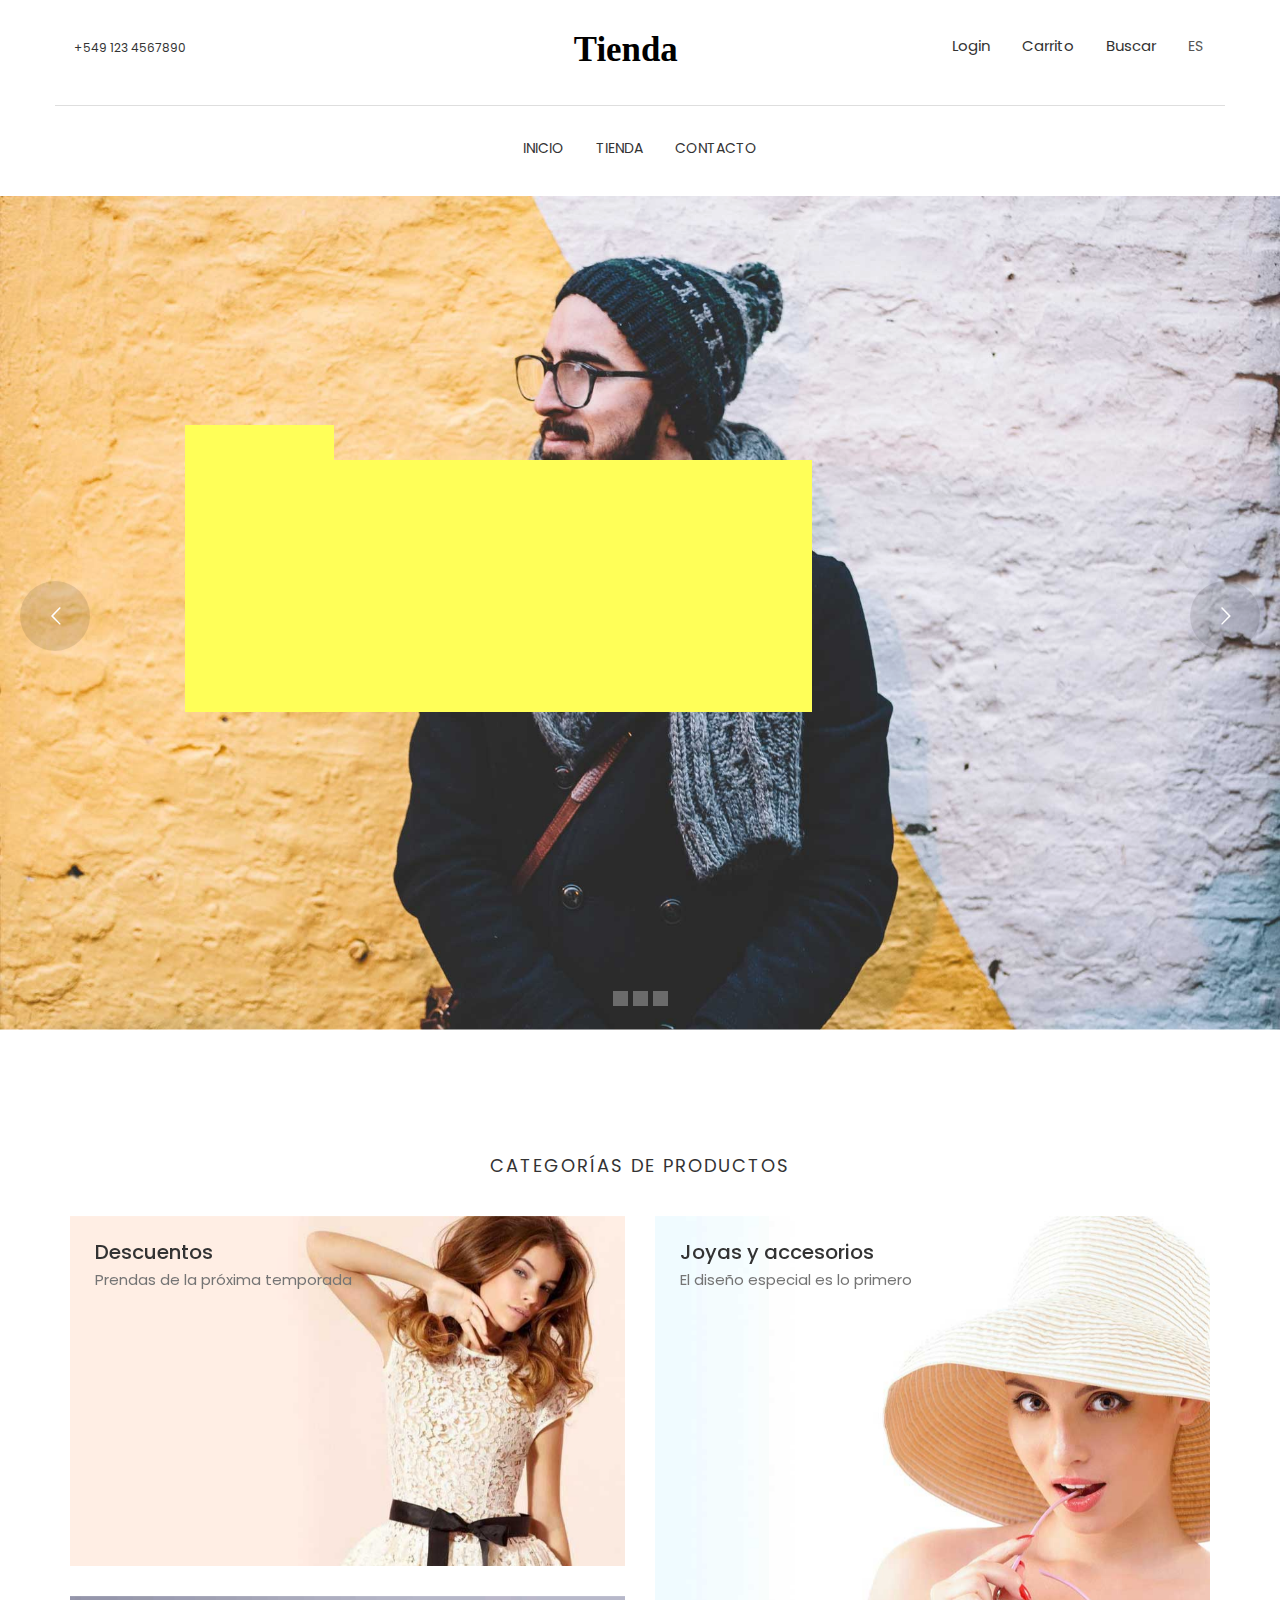
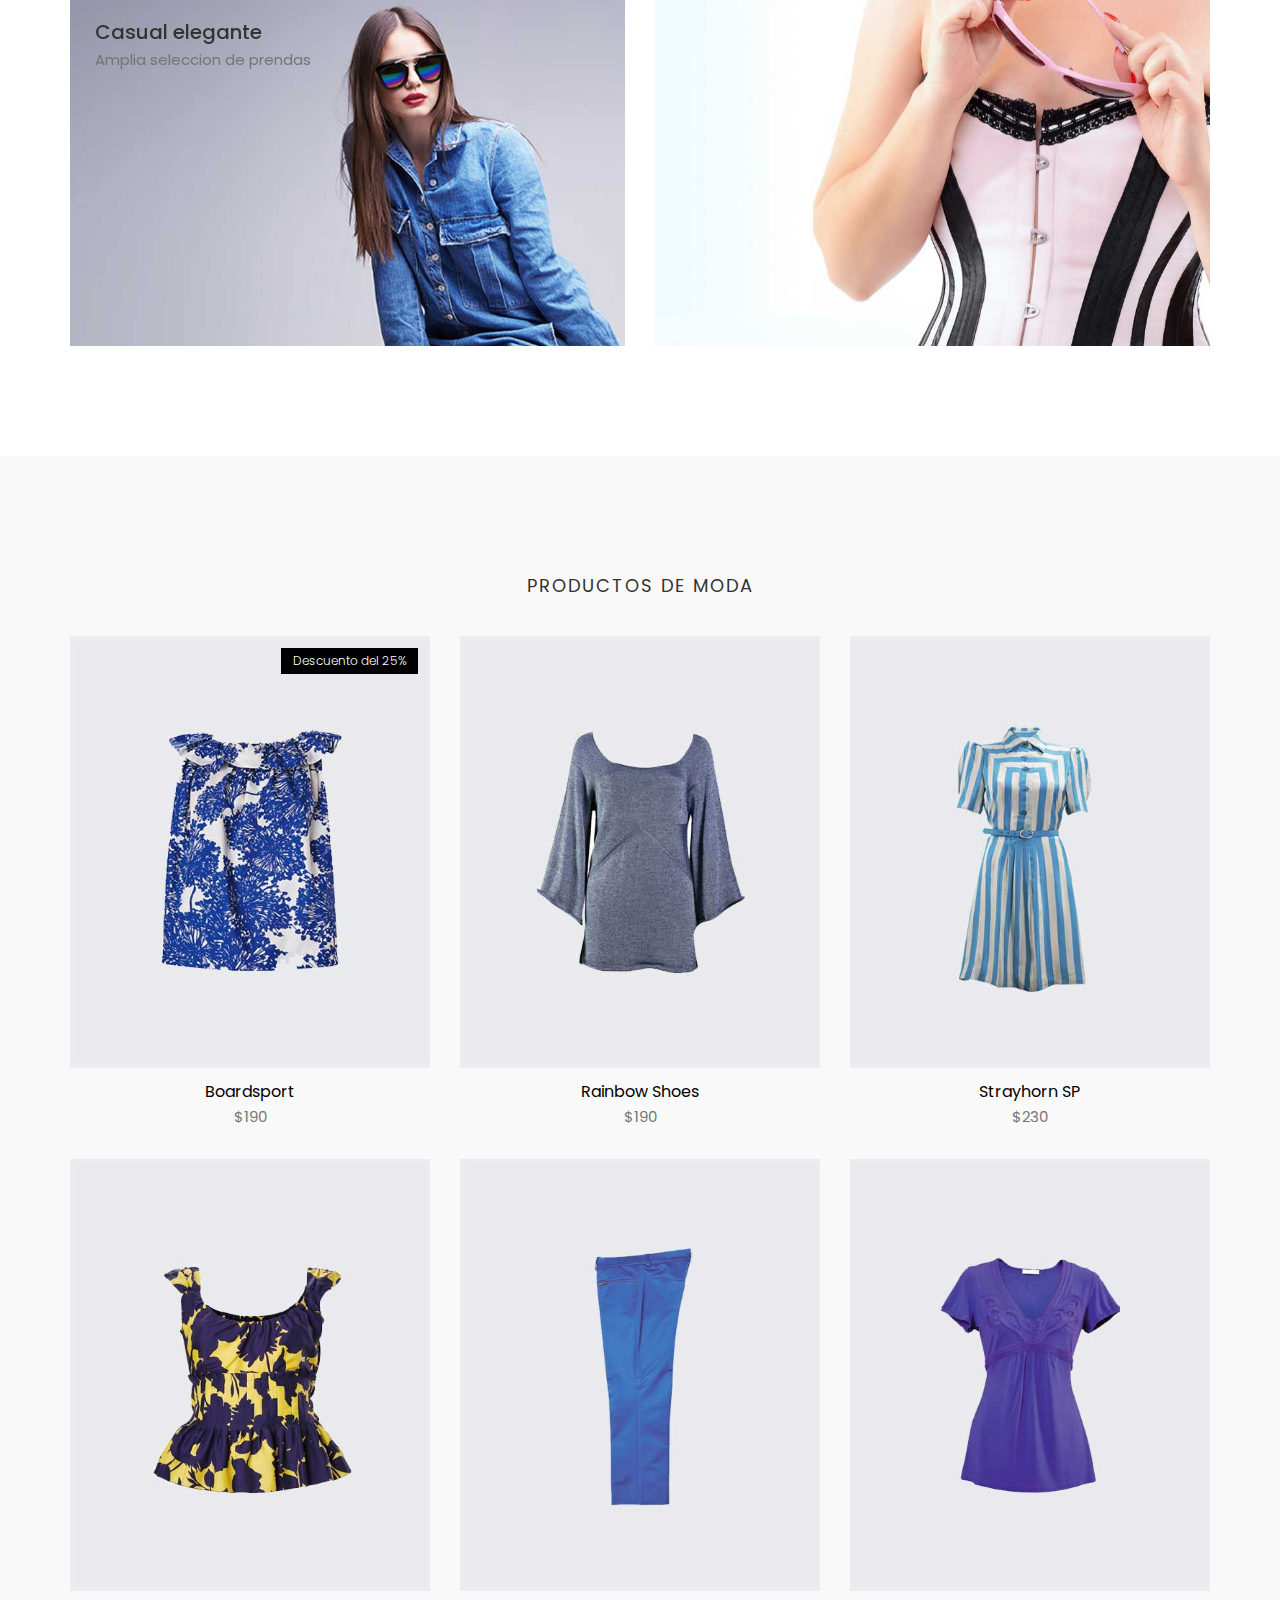
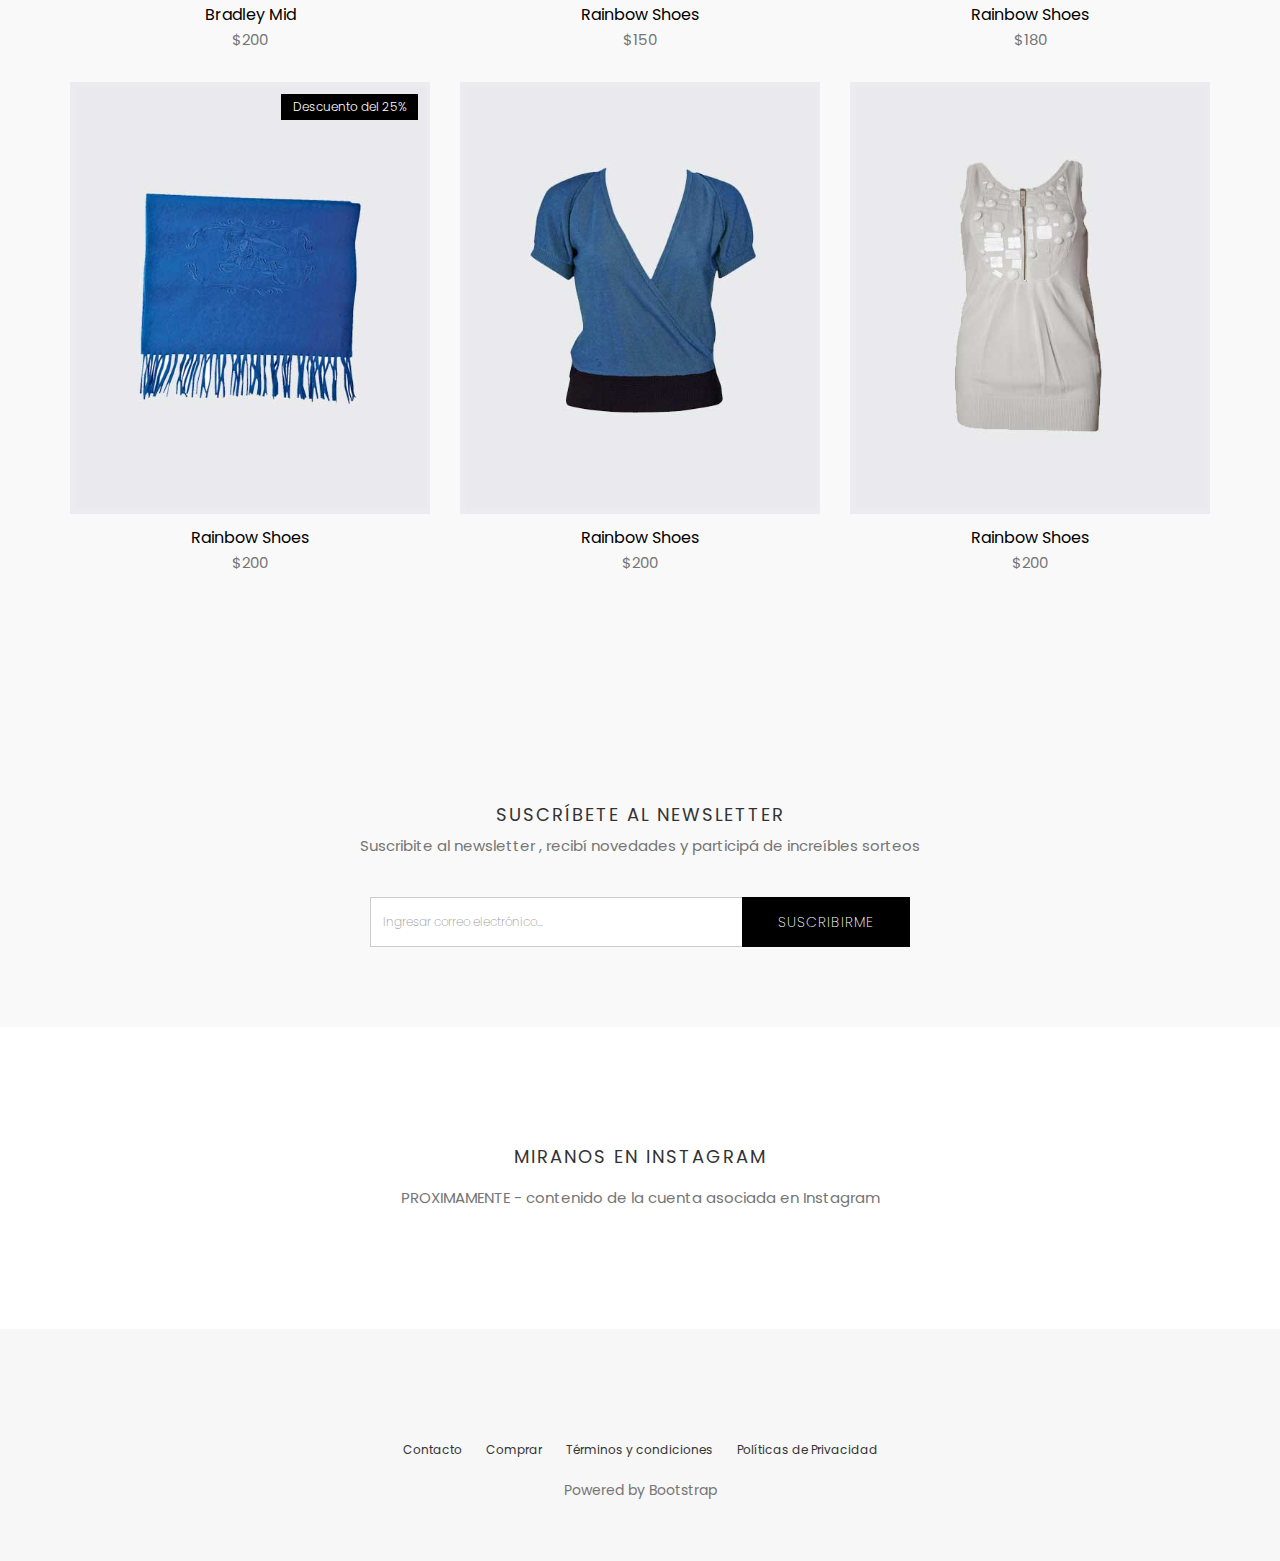
==== commit a323e933: "carrito de compras en el menu" ====
--- a/index.html
+++ b/index.html
@@ -62,45 +62,12 @@
 							<i class="fas fa-cart-plus"></i>Carrito
 						</a>
 						<div class="dropdown-menu cart-dropdown">
-							<!-- producto en el carrito -->
-							<div class="media">
-								<a class="pull-left" href="#">
-									<img  class="media-object" src="images/shop/cart/cart-1.jpg" alt="image" />
-								</a>
-								<div class="media-body">
-									<h4 class="media-heading"><a href="#">Anteojos</a></h4>
-									<div class="cart-price">
-									<span>1 x</span>
-									<span>1.300</span>
-									</div>
-									<h5><strong>$1.300</strong></h5>
-								</div>
-								<a href="#" class="remove"><i class="far fa-times-circle"></i></a>
+							<div id="carrito-productos">
+								<!-- producto que se agregan al carrito -->
 							</div>
-							<!-- producto en el carrito -->
-							<div class="media">
-								<a class="pull-left" href="#">
-									<img  class="media-object" src="images/shop/cart/cart-2.jpg" alt="image" />
-								</a>
-								<div class="media-body">
-									<h4 class="media-heading"><a href="#">Vestido</a></h4>
-									<div class="cart-price">
-									<span>1 x</span>
-									<span>1.200</span>
-									</div>
-									<h5><strong>$1.200</strong></h5>
-								</div>
-								<a href="#" class="remove"><i class="far fa-times-circle"></i></a>
+							<div id="carrito-total">
+								<!-- total a pagar y botones de compra y ver carrito -->
 							</div>
-							<!-- precio total -->
-							<div class="cart-summary">
-								<span>Total: </span>
-								<span class="total-price">$2.500</span>
-							</div>
-							<ul class="text-center cart-buttons">
-								<li><a href="#" class="btn btn-small">Ver carrito</a></li>
-								<li><a href="#" class="btn btn-small btn-solid-border">Comprar</a></li>
-							</ul>
 						</div>
 					</li>
 					<!-- buscar -->
@@ -461,36 +428,152 @@
 						<img class="img-responsive" src="images/shop/products/product-1.jpg" alt="product-img" />
 						<div class="preview-meta">
 							<ul>
-								<li>
-									<span  data-toggle="modal" data-target="#product-modal">
-										<i class="fas fa-search"></i>
-									</span>
-								</li>
-								<li><span><i class="fas fa-heart"></i></span></li>
-								<li><span><i class="fas fa-cart-plus"></i></span></li>
-							</ul>
-                      	</div>
-					</div>
-					<div class="product-content">
-						<h4><a href="product-single.html">Reef Boardsport</a></h4>
+								<li onclick="verProducto('product-1.jpg', 'Boardsport', 190)">
+									<span  data-toggle="modal" data-target="#product-modal">
+										<i class="fas fa-search"></i>
+									</span>
+								</li>
+								<li><span><i class="fas fa-heart"></i></span></li>
+								<li onclick="agregarProductoCarrito('product-1.jpg','Boardsport', 190)"><span><i class="fas fa-cart-plus"></i></span></li>
+							</ul>
+                      	</div>
+					</div>
+					<div class="product-content">
+						<h4><a href="product-single.html">Boardsport</a></h4>
+						<p class="price">$190</p>
+					</div>
+				</div>
+			</div>
+			<!-- producto 2 -->
+			<div class="col-md-4">
+				<div class="product-item">
+					<div class="product-thumb">
+						<img class="img-responsive" src="images/shop/products/product-2.jpg" alt="product-img" />
+						<div class="preview-meta">
+							<ul>
+								<li onclick="verProducto('product-2.jpg','Rainbow Shoes', 190)">
+									<span  data-toggle="modal" data-target="#product-modal">
+										<i class="fas fa-search"></i>
+									</span>
+								</li>
+								<li><span><i class="fas fa-heart"></i></span></li>
+								<li onclick="agregarProductoCarrito('product-2.jpg','Rainbow Shoes', 190)"><span><i class="fas fa-cart-plus"></i></span></li>
+							</ul>
+                      	</div>
+					</div>
+					<div class="product-content">
+						<h4><a href="product-single.html">Rainbow Shoes</a></h4>
+						<p class="price">$190</p>
+					</div>
+				</div>
+			</div>
+			<!-- producto 3 -->
+			<div class="col-md-4">
+				<div class="product-item">
+					<div class="product-thumb">
+						<img class="img-responsive" src="images/shop/products/product-3.jpg" alt="product-img" />
+						<div class="preview-meta">
+							<ul>
+								<li onclick="verProducto('product-3.jpg','Strayhorn SP', 230)">
+									<span  data-toggle="modal" data-target="#product-modal">
+										<i class="fas fa-search"></i>
+									</span>
+								</li>
+								<li><span><i class="fas fa-heart"></i></span></li>
+								<li onclick="agregarProductoCarrito('product-3.jpg','Strayhorn SP', 230)"><span><i class="fas fa-cart-plus"></i></span></li>
+							</ul>
+                      	</div>
+					</div>
+					<div class="product-content">
+						<h4><a href="product-single.html">Strayhorn SP</a></h4>
+						<p class="price">$230</p>
+					</div>
+				</div>
+			</div>
+			<!-- producto 4 -->
+			<div class="col-md-4">
+				<div class="product-item">
+					<div class="product-thumb">
+						<img class="img-responsive" src="images/shop/products/product-4.jpg" alt="product-img" />
+						<div class="preview-meta">
+							<ul>
+								<li onclick="verProducto('product-4.jpg','Nradley Mid', 200)">
+									<span  data-toggle="modal" data-target="#product-modal">
+										<i class="fas fa-search"></i>
+									</span>
+								</li>
+								<li><span><i class="fas fa-heart"></i></span></li>
+								<li onclick="agregarProductoCarrito('product-4.jpg','Nradley Mid', 200)"><span><i class="fas fa-cart-plus"></i></span></li>
+							</ul>
+                      	</div>
+					</div>
+					<div class="product-content">
+						<h4><a href="product-single.html">Bradley Mid</a></h4>
 						<p class="price">$200</p>
 					</div>
 				</div>
 			</div>
-			<!-- producto 2 -->
-			<div class="col-md-4">
-				<div class="product-item">
-					<div class="product-thumb">
-						<img class="img-responsive" src="images/shop/products/product-2.jpg" alt="product-img" />
-						<div class="preview-meta">
-							<ul>
-								<li>
-									<span  data-toggle="modal" data-target="#product-modal">
-										<i class="fas fa-search"></i>
-									</span>
-								</li>
-								<li><span><i class="fas fa-heart"></i></span></li>
-								<li><span><i class="fas fa-cart-plus"></i></span></li>
+			<!-- producto 5 -->
+			<div class="col-md-4">
+				<div class="product-item">
+					<div class="product-thumb">
+						<img class="img-responsive" src="images/shop/products/product-5.jpg" alt="product-img" />
+						<div class="preview-meta">
+							<ul>
+								<li onclick="verProducto('product-5.jpg','Rainbow Shoes', 150)">
+									<span  data-toggle="modal" data-target="#product-modal">
+										<i class="fas fa-search"></i>
+									</span>
+								</li>
+								<li><span><i class="fas fa-heart"></i></span></li>
+								<li onclick="agregarProductoCarrito('product-5.jpg','Rainbow Shoes', 150)"><span><i class="fas fa-cart-plus"></i></span></li>
+							</ul>
+                      	</div>
+					</div>
+					<div class="product-content">
+						<h4><a href="product-single.html">Rainbow Shoes</a></h4>
+						<p class="price">$150</p>
+					</div>
+				</div>
+			</div>
+			<!-- producto 6 -->
+			<div class="col-md-4">
+				<div class="product-item">
+					<div class="product-thumb">
+						<img class="img-responsive" src="images/shop/products/product-6.jpg" alt="product-img" />
+						<div class="preview-meta">
+							<ul>
+								<li onclick="verProducto('product-6.jpg','Rainbow Shoes', 180)">
+									<span  data-toggle="modal" data-target="#product-modal">
+										<i class="fas fa-search"></i>
+									</span>
+								</li>
+								<li><span><i class="fas fa-heart"></i></span></li>
+								<li onclick="agregarProductoCarrito('product-6.jpg','Rainbow Shoes', 180)"><span><i class="fas fa-cart-plus"></i></span></li>
+							</ul>
+                      	</div>
+					</div>
+					<div class="product-content">
+						<h4><a href="product-single.html">Rainbow Shoes</a></h4>
+						<p class="price">$180</p>
+					</div>
+				</div>
+			</div>
+			<!-- producto 7 -->
+			<div class="col-md-4">
+				<div class="product-item">
+					<div class="product-thumb">
+						<span class="bage">Descuento del 25%</span>
+						<img class="img-responsive" src="images/shop/products/product-7.jpg" alt="product-img" />
+						<div class="preview-meta">
+							<ul>
+								<li onclick="verProducto('product-7.jpg','Rainbow Shoes', 200)">
+									<span  data-toggle="modal" data-target="#product-modal">
+										<i class="fas fa-search"></i>
+									</span>
+								</li>
+								<li><span><i class="fas fa-heart"></i></span></li>
+								<li onclick="agregarProductoCarrito('product-7.jpg','Rainbow Shoes', 200)"><span><i class="fas fa-cart-plus"></i></span></li>
 							</ul>
                       	</div>
 					</div>
@@ -500,66 +583,20 @@
 					</div>
 				</div>
 			</div>
-			<!-- producto 3 -->
-			<div class="col-md-4">
-				<div class="product-item">
-					<div class="product-thumb">
-						<img class="img-responsive" src="images/shop/products/product-3.jpg" alt="product-img" />
-						<div class="preview-meta">
-							<ul>
-								<li>
-									<span  data-toggle="modal" data-target="#product-modal">
-										<i class="fas fa-search"></i>
-									</span>
-								</li>
-								<li><span><i class="fas fa-heart"></i></span></li>
-								<li><span><i class="fas fa-cart-plus"></i></span></li>
-							</ul>
-                      	</div>
-					</div>
-					<div class="product-content">
-						<h4><a href="product-single.html">Strayhorn SP</a></h4>
-						<p class="price">$230</p>
-					</div>
-				</div>
-			</div>
-			<!-- producto 4 -->
-			<div class="col-md-4">
-				<div class="product-item">
-					<div class="product-thumb">
-						<img class="img-responsive" src="images/shop/products/product-4.jpg" alt="product-img" />
-						<div class="preview-meta">
-							<ul>
-								<li>
-									<span  data-toggle="modal" data-target="#product-modal">
-										<i class="fas fa-search"></i>
-									</span>
-								</li>
-								<li><span><i class="fas fa-heart"></i></span></li>
-								<li><span><i class="fas fa-cart-plus"></i></span></li>
-							</ul>
-                      	</div>
-					</div>
-					<div class="product-content">
-						<h4><a href="product-single.html">Bradley Mid</a></h4>
-						<p class="price">$200</p>
-					</div>
-				</div>
-			</div>
-			<!-- producto 5 -->
-			<div class="col-md-4">
-				<div class="product-item">
-					<div class="product-thumb">
-						<img class="img-responsive" src="images/shop/products/product-5.jpg" alt="product-img" />
-						<div class="preview-meta">
-							<ul>
-								<li>
-									<span  data-toggle="modal" data-target="#product-modal">
-										<i class="fas fa-search"></i>
-									</span>
-								</li>
-								<li><span><i class="fas fa-heart"></i></span></li>
-								<li><span><i class="fas fa-cart-plus"></i></span></li>
+			<!-- producto 8 -->
+			<div class="col-md-4">
+				<div class="product-item">
+					<div class="product-thumb">
+						<img class="img-responsive" src="images/shop/products/product-8.jpg" alt="product-img" />
+						<div class="preview-meta">
+							<ul>
+								<li onclick="verProducto('product-8.jpg','Rainbow Shoes', 200)">
+									<span  data-toggle="modal" data-target="#product-modal">
+										<i class="fas fa-search"></i>
+									</span>
+								</li>
+								<li><span><i class="fas fa-heart"></i></span></li>
+								<li onclick="agregarProductoCarrito('product-8.jpg','Rainbow Shoes', 200)"><span><i class="fas fa-cart-plus"></i></span></li>
 							</ul>
                       	</div>
 					</div>
@@ -569,76 +606,6 @@
 					</div>
 				</div>
 			</div>
-			<!-- producto 6 -->
-			<div class="col-md-4">
-				<div class="product-item">
-					<div class="product-thumb">
-						<img class="img-responsive" src="images/shop/products/product-6.jpg" alt="product-img" />
-						<div class="preview-meta">
-							<ul>
-								<li>
-									<span  data-toggle="modal" data-target="#product-modal">
-										<i class="fas fa-search"></i>
-									</span>
-								</li>
-								<li><span><i class="fas fa-heart"></i></span></li>
-								<li><span><i class="fas fa-cart-plus"></i></span></li>
-							</ul>
-                      	</div>
-					</div>
-					<div class="product-content">
-						<h4><a href="product-single.html">Rainbow Shoes</a></h4>
-						<p class="price">$200</p>
-					</div>
-				</div>
-			</div>
-			<!-- producto 7 -->
-			<div class="col-md-4">
-				<div class="product-item">
-					<div class="product-thumb">
-						<span class="bage">Descuento del 25%</span>
-						<img class="img-responsive" src="images/shop/products/product-7.jpg" alt="product-img" />
-						<div class="preview-meta">
-							<ul>
-								<li>
-									<span  data-toggle="modal" data-target="#product-modal">
-										<i class="fas fa-search"></i>
-									</span>
-								</li>
-								<li><span><i class="fas fa-heart"></i></span></li>
-								<li><span><i class="fas fa-cart-plus"></i></span></li>
-							</ul>
-                      	</div>
-					</div>
-					<div class="product-content">
-						<h4><a href="product-single.html">Rainbow Shoes</a></h4>
-						<p class="price">$200</p>
-					</div>
-				</div>
-			</div>
-			<!-- producto 8 -->
-			<div class="col-md-4">
-				<div class="product-item">
-					<div class="product-thumb">
-						<img class="img-responsive" src="images/shop/products/product-8.jpg" alt="product-img" />
-						<div class="preview-meta">
-							<ul>
-								<li>
-									<span  data-toggle="modal" data-target="#product-modal">
-										<i class="fas fa-search"></i>
-									</span>
-								</li>
-								<li><span><i class="fas fa-heart"></i></span></li>
-								<li><span><i class="fas fa-cart-plus"></i></span></li>
-							</ul>
-                      	</div>
-					</div>
-					<div class="product-content">
-						<h4><a href="product-single.html">Rainbow Shoes</a></h4>
-						<p class="price">$200</p>
-					</div>
-				</div>
-			</div>
 			<!-- producto 9 -->
 			<div class="col-md-4">
 				<div class="product-item">
@@ -646,13 +613,13 @@
 						<img class="img-responsive" src="images/shop/products/product-9.jpg" alt="product-img" />
 						<div class="preview-meta">
 							<ul>
-								<li>
-									<span  data-toggle="modal" data-target="#product-modal">
-										<i class="fas fa-search"></i>
-									</span>
-								</li>
-								<li><span><i class="fas fa-heart"></i></span></li>
-								<li><span><i class="fas fa-cart-plus"></i></span></li>
+								<li onclick="verProducto('product-9.jpg','Rainbow Shoes', 200)">
+									<span  data-toggle="modal" data-target="#product-modal">
+										<i class="fas fa-search"></i>
+									</span>
+								</li>
+								<li><span><i class="fas fa-heart"></i></span></li>
+								<li onclick="agregarProductoCarrito('product-9.jpg','Rainbow Shoes', 200)"><span><i class="fas fa-cart-plus"></i></span></li>
 							</ul>
                       	</div>
 					</div>
@@ -673,7 +640,7 @@
 							<div class="row">
 								<div class="col-md-8 col-sm-6 col-xs-12">
 									<div class="modal-image">
-										<img class="img-responsive" src="images/shop/products/modal-product.jpg" alt="product-img" />
+										<img class="img-responsive" src="images/shop/products/modal-product.jpg" alt="product-img">
 									</div>
 								</div>
 								<div class="col-md-4 col-sm-6 col-xs-12">
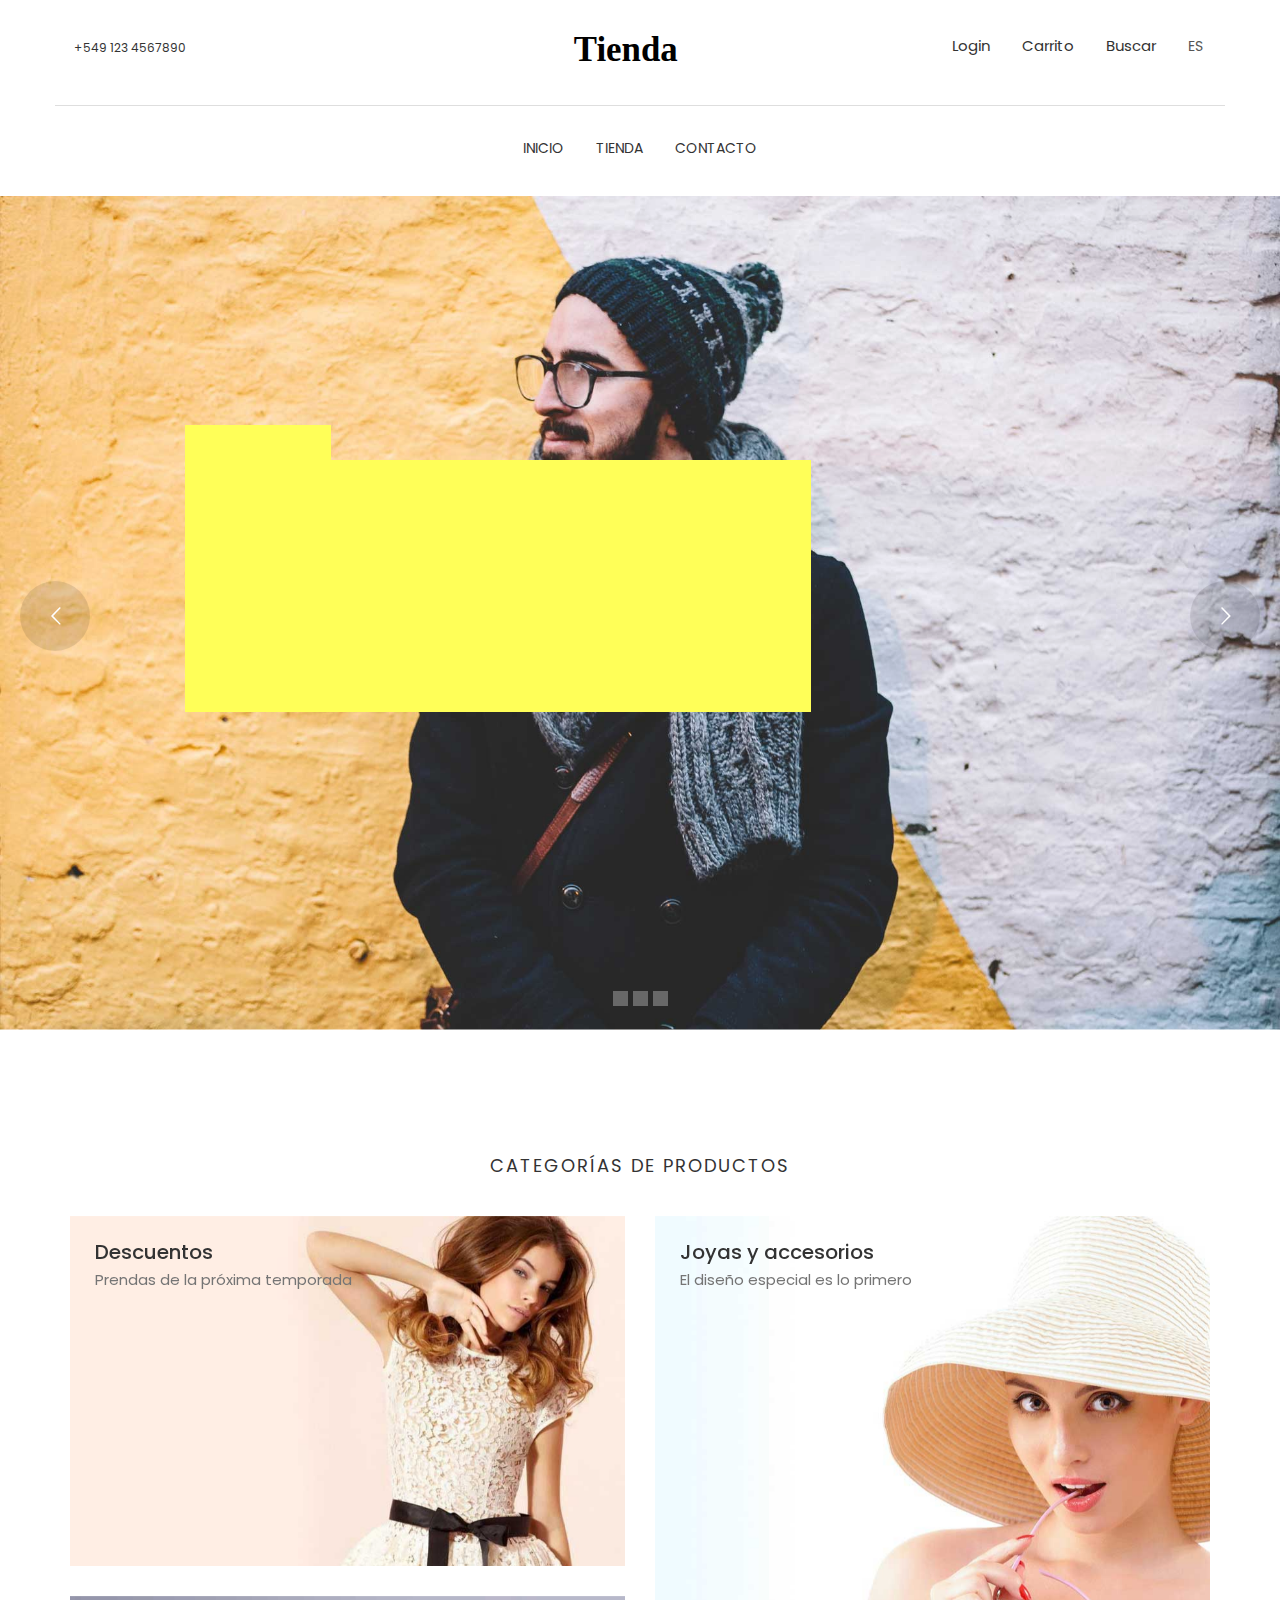
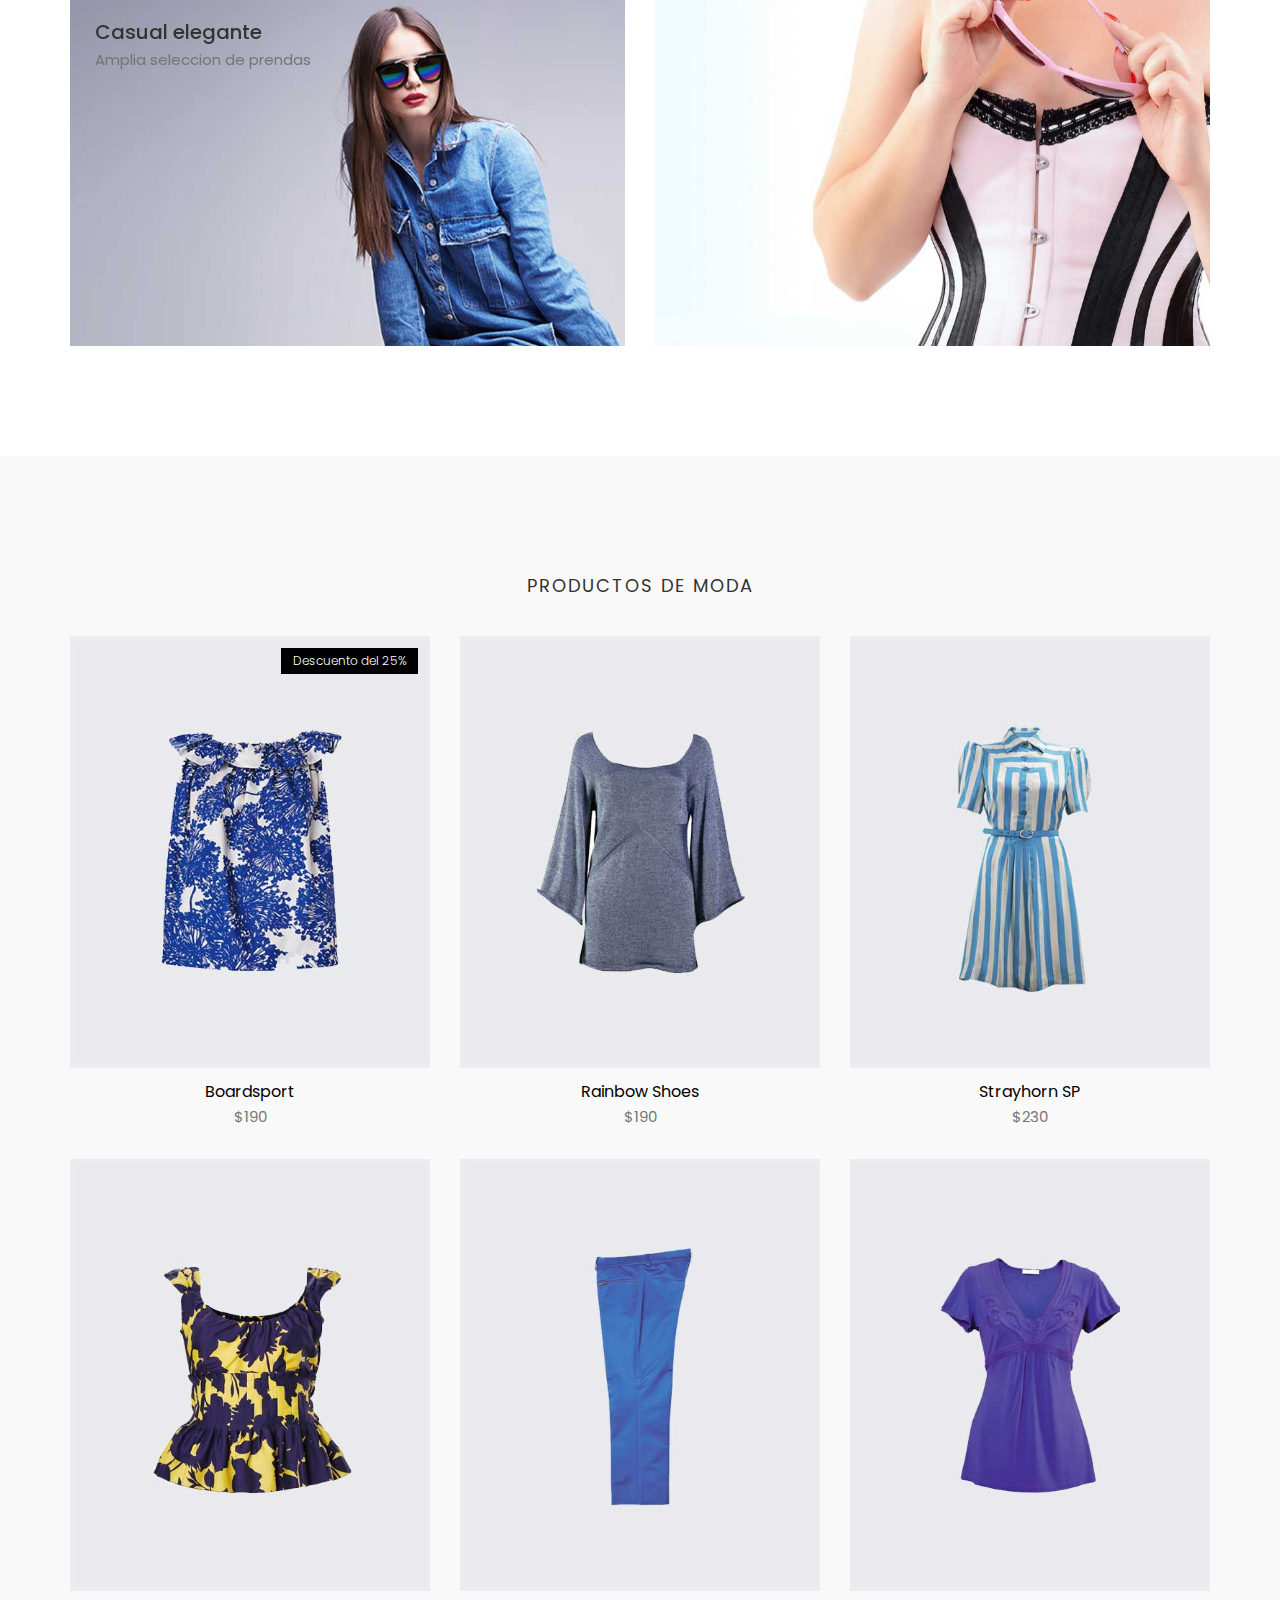
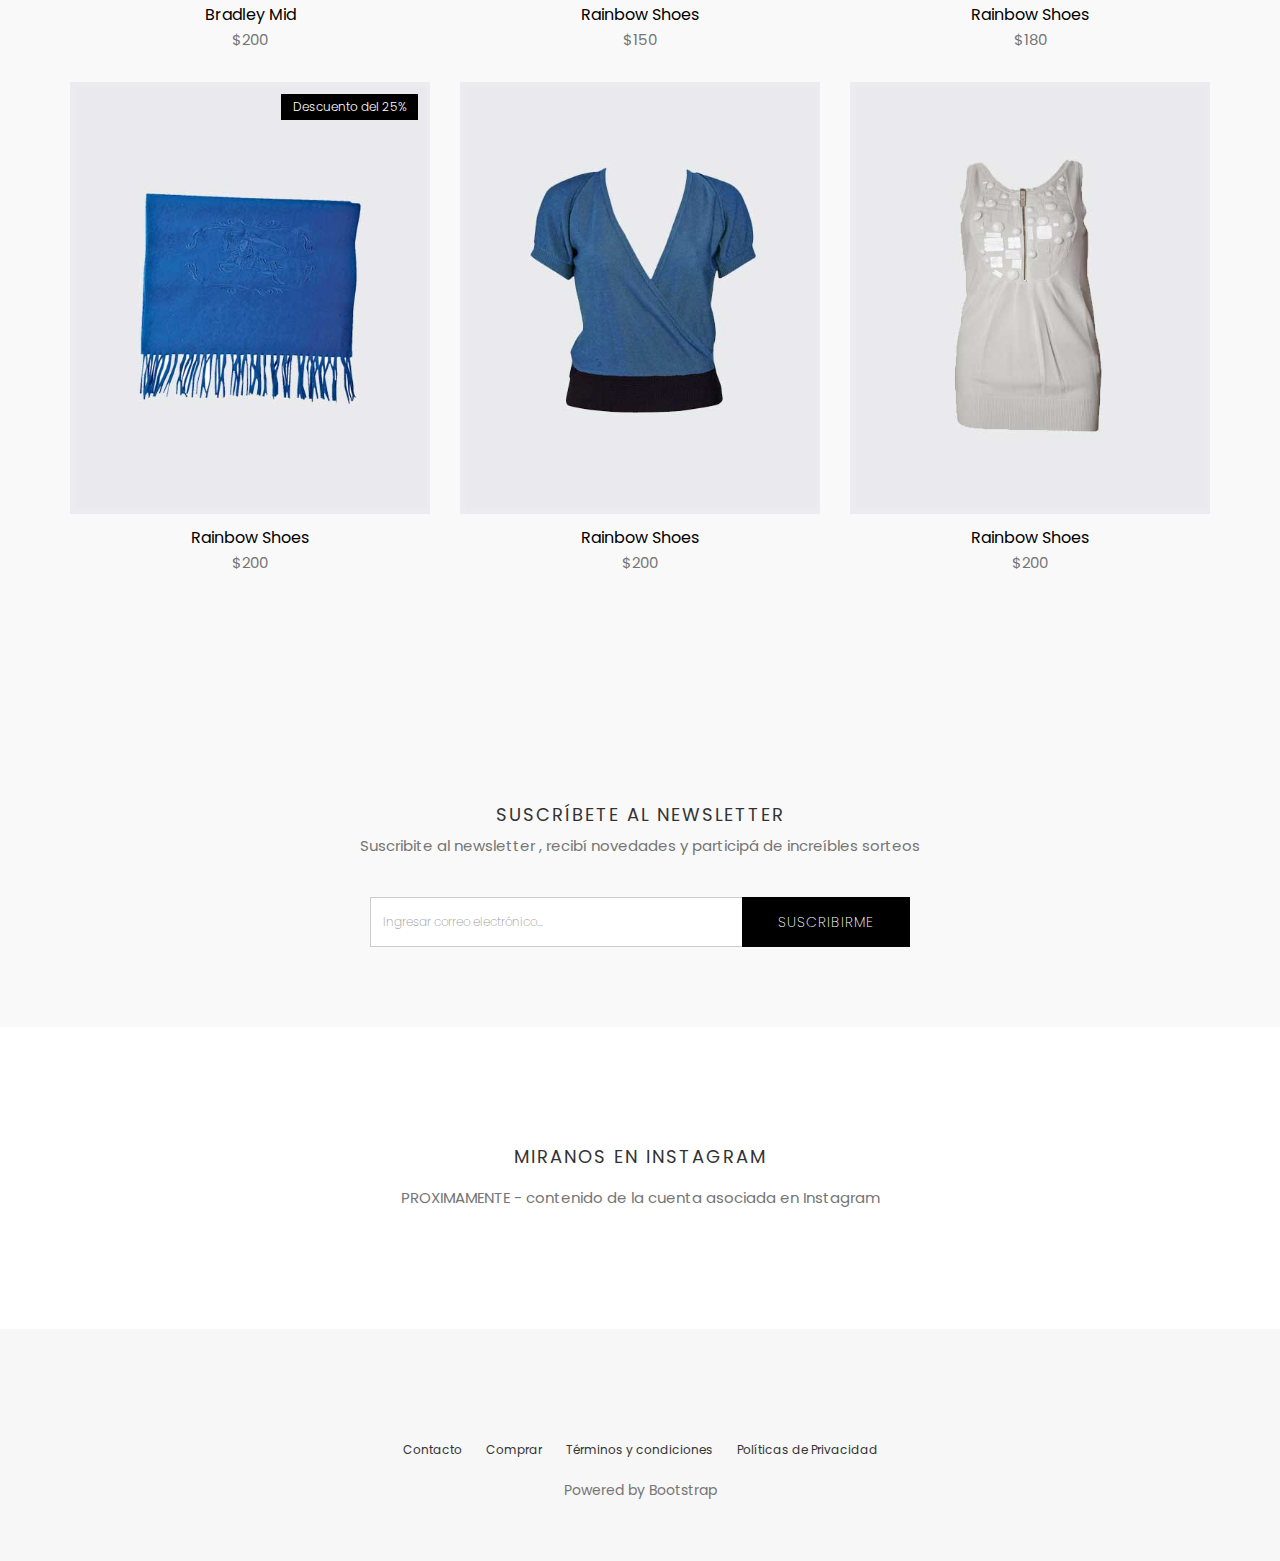
==== commit a18dcf3c: "se agregaron eventos" ====
--- a/index.html
+++ b/index.html
@@ -674,9 +674,9 @@
 				</div>
 				<div class="col-lg-6 col-md-offset-3">
 				    <div class="input-group subscription-form">
-				      <input type="text" class="form-control" placeholder="Ingresar correo electrónico...">
+				      <input type="email" class="form-control" placeholder="Ingresar correo electrónico...">
 				      <span class="input-group-btn">
-				        <button class="btn btn-main" type="button">Suscribirme</button>
+				        <button class="btn btn-main" id="newsletter" type="button">Suscribirme</button>
 				      </span>
 				    </div>
 			  </div>
@@ -737,7 +737,8 @@
     <script type="text/javascript" src="plugins/revolution-slider/revolution/js/extensions/revolution.extension.slideanims.min.js"></script>
     <script type="text/javascript" src="plugins/revolution-slider/assets/warning.js"></script>  
     <script src="plugins/revolution-slider.js"></script>
-	
+	<script src="js/moment.js"></script>
+
 	<!-- Main JS -->
 	<script src="js/main.js"></script>
 </body>
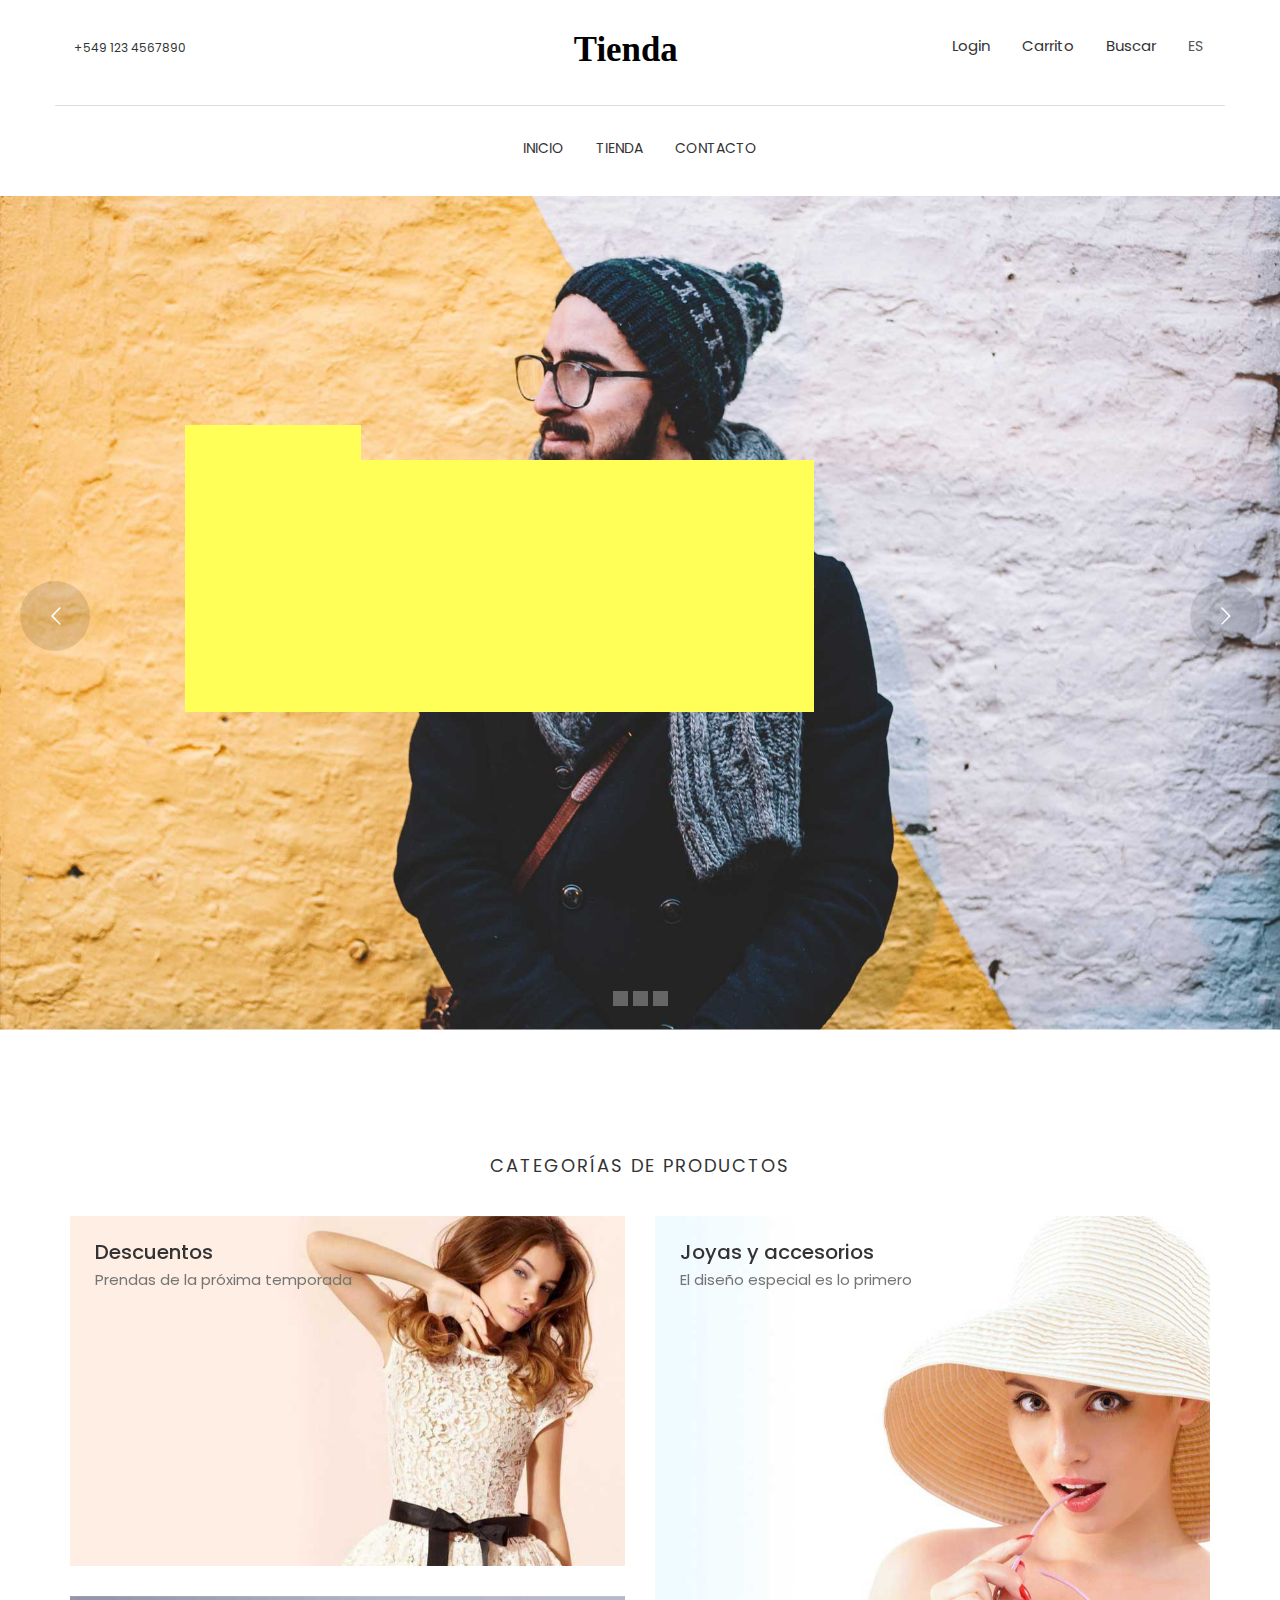
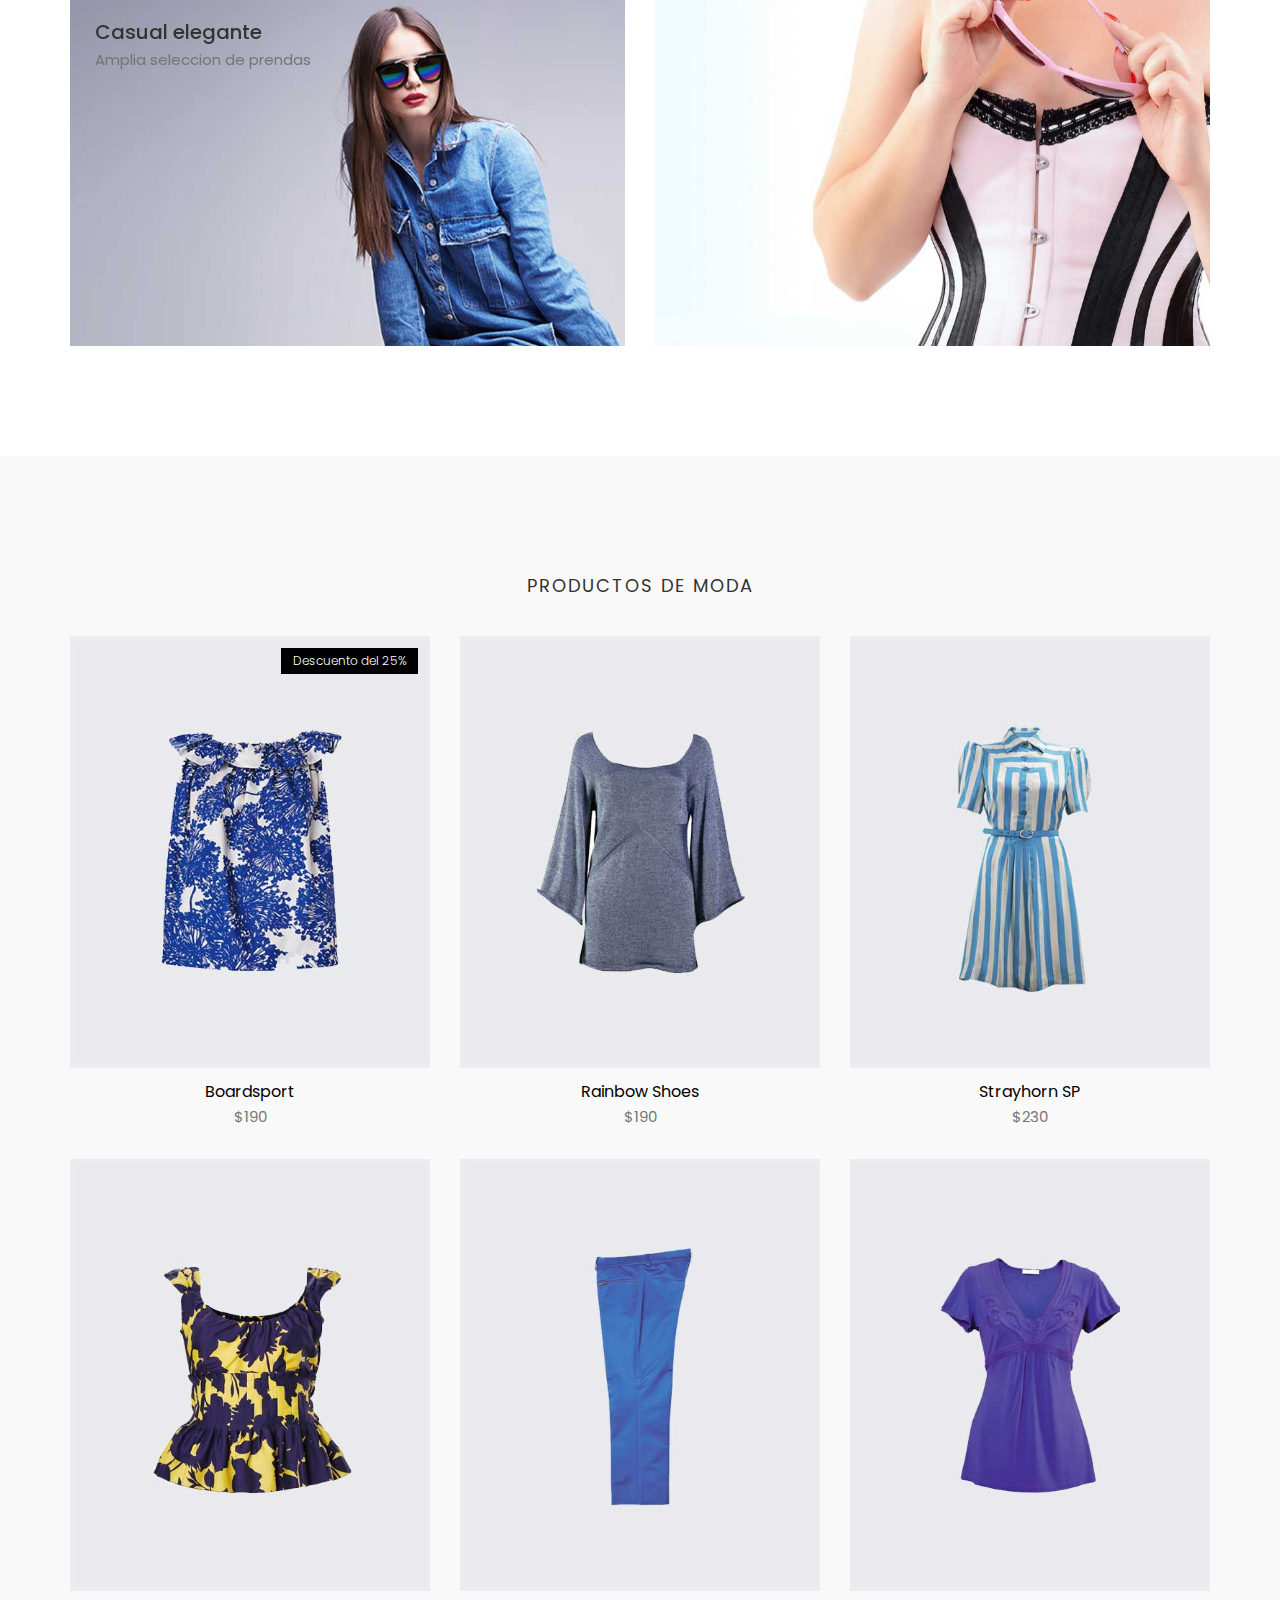
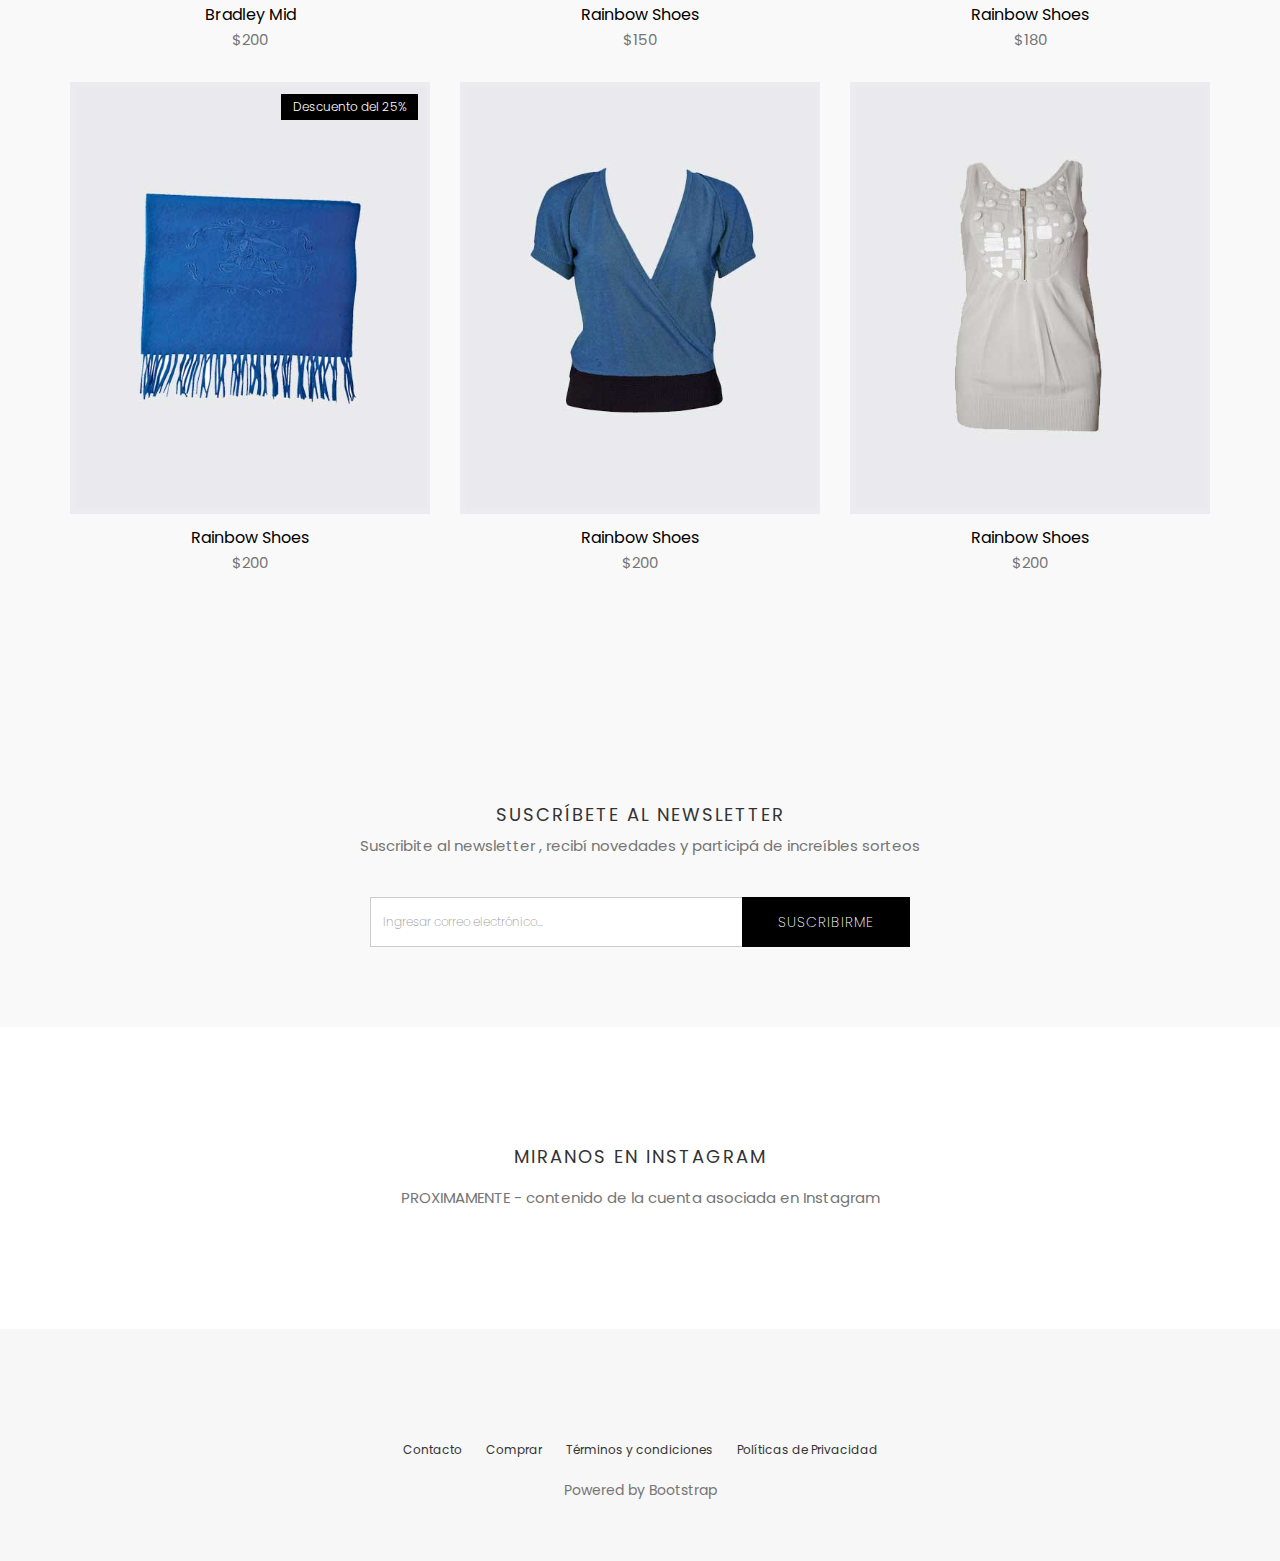
==== commit 6a91129b: "fix libreria momento" ====
--- a/index.html
+++ b/index.html
@@ -737,7 +737,6 @@
     <script type="text/javascript" src="plugins/revolution-slider/revolution/js/extensions/revolution.extension.slideanims.min.js"></script>
     <script type="text/javascript" src="plugins/revolution-slider/assets/warning.js"></script>  
     <script src="plugins/revolution-slider.js"></script>
-	<script src="js/moment.js"></script>
 
 	<!-- Main JS -->
 	<script src="js/main.js"></script>
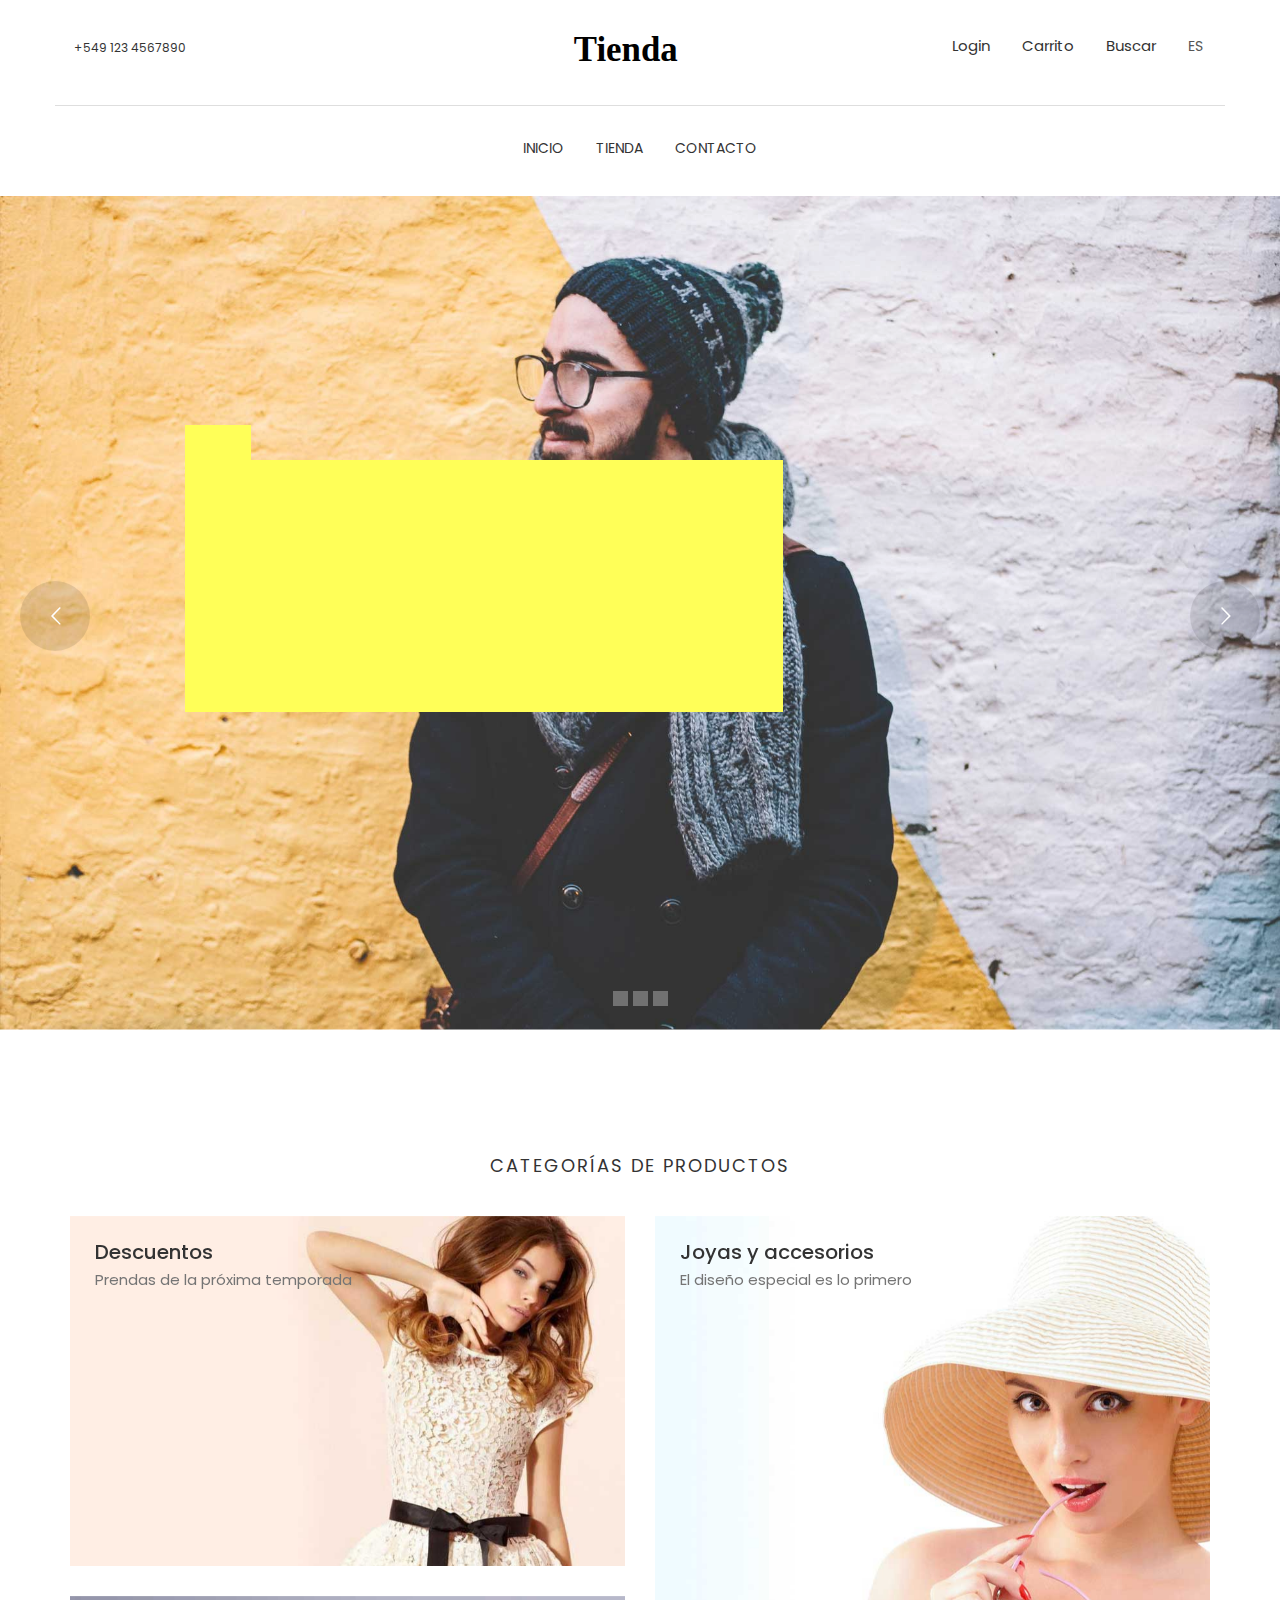
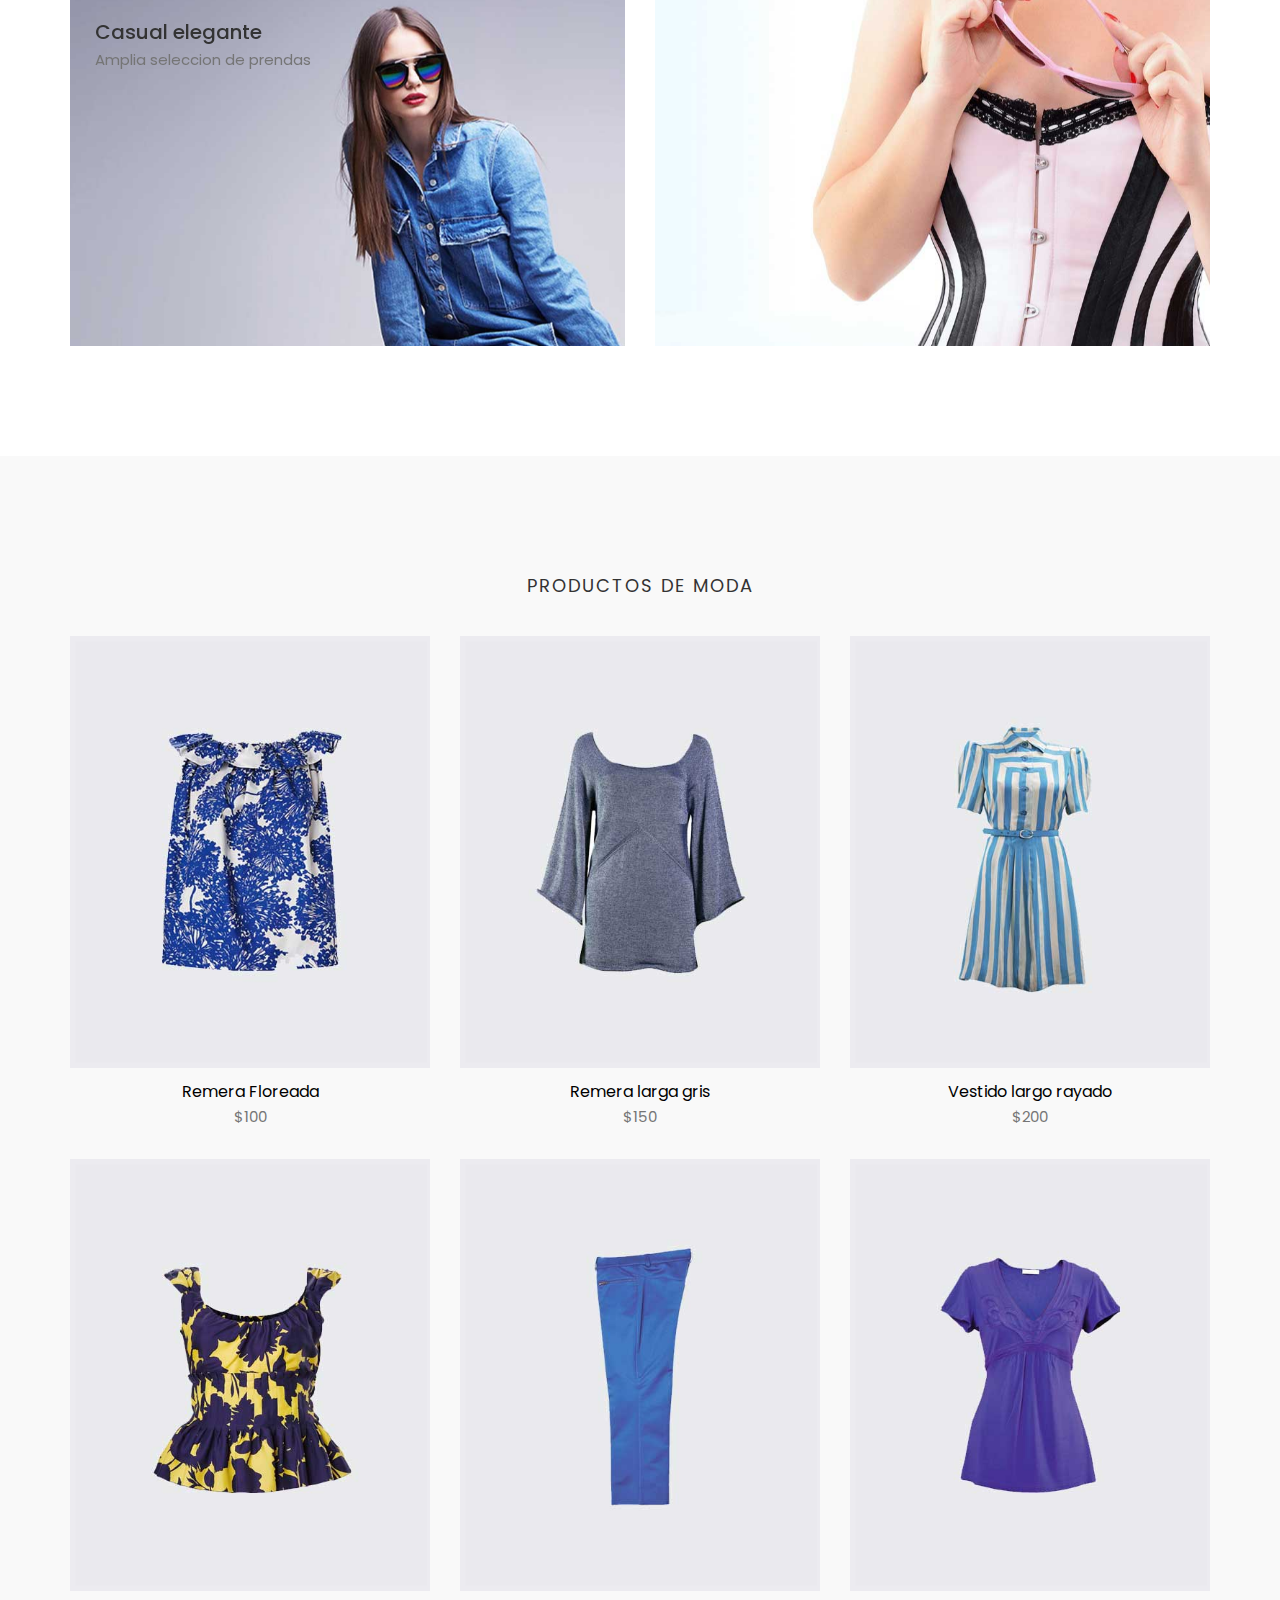
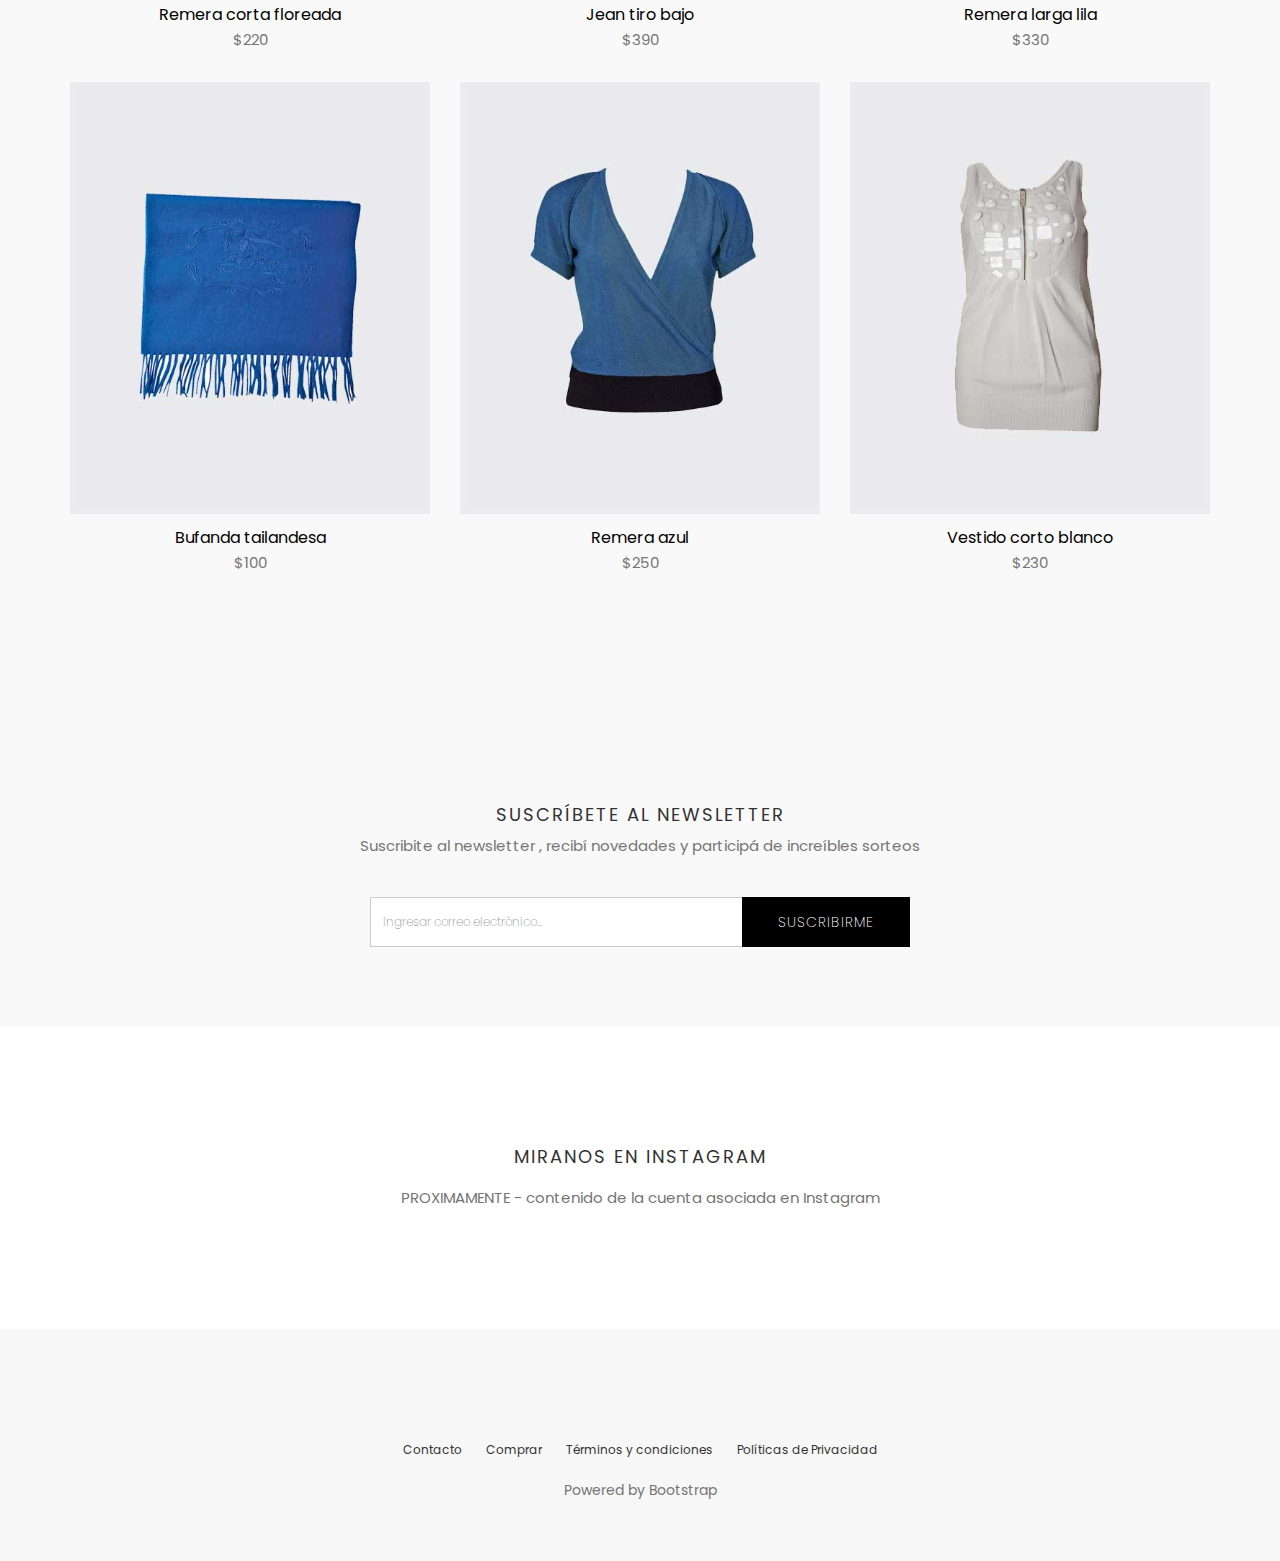
==== commit 0668ec7a: "login y registro de usuarios" ====
--- a/index.html
+++ b/index.html
@@ -53,8 +53,8 @@
 				<!-- carrito -->
 				<ul class="top-menu text-right list-inline">
 					<li class="dropdown user-nav dropdown-slide">
-						<a href="#" class="dropdown-toggle" data-toggle="dropdown" data-hover="dropdown">
-							<i class="fas fa-user"></i>Login
+						<a href="vistas/login.html" class="dropdown-toggle">
+							<i class="fas fa-user"></i> Login
 						</a>
 					</li>
 					<li class="dropdown cart-nav dropdown-slide">
@@ -120,6 +120,12 @@
 	    </div>
 	</nav>
 </section>
+
+<!-- Alerta -->
+<div class="alert alert-success">
+	<h4 class="alert-heading">Correcto!</h4>
+	<p class="mb-0">El producto se agrego correctamente al carrito.</p>
+</div>
 
 <section class="main-slider">
 	<div id="home_slider_wrapper" class="rev_slider_wrapper fullscreen-container" >
@@ -419,217 +425,10 @@
 				<h2>Productos de Moda</h2>
 			</div>
 		</div>
-		<div class="row">
-			<!-- producto 1 -->
-			<div class="col-md-4">
-				<div class="product-item">
-					<div class="product-thumb">
-						<span class="bage">Descuento del 25%</span>
-						<img class="img-responsive" src="images/shop/products/product-1.jpg" alt="product-img" />
-						<div class="preview-meta">
-							<ul>
-								<li onclick="verProducto('product-1.jpg', 'Boardsport', 190)">
-									<span  data-toggle="modal" data-target="#product-modal">
-										<i class="fas fa-search"></i>
-									</span>
-								</li>
-								<li><span><i class="fas fa-heart"></i></span></li>
-								<li onclick="agregarProductoCarrito('product-1.jpg','Boardsport', 190)"><span><i class="fas fa-cart-plus"></i></span></li>
-							</ul>
-                      	</div>
-					</div>
-					<div class="product-content">
-						<h4><a href="product-single.html">Boardsport</a></h4>
-						<p class="price">$190</p>
-					</div>
-				</div>
-			</div>
-			<!-- producto 2 -->
-			<div class="col-md-4">
-				<div class="product-item">
-					<div class="product-thumb">
-						<img class="img-responsive" src="images/shop/products/product-2.jpg" alt="product-img" />
-						<div class="preview-meta">
-							<ul>
-								<li onclick="verProducto('product-2.jpg','Rainbow Shoes', 190)">
-									<span  data-toggle="modal" data-target="#product-modal">
-										<i class="fas fa-search"></i>
-									</span>
-								</li>
-								<li><span><i class="fas fa-heart"></i></span></li>
-								<li onclick="agregarProductoCarrito('product-2.jpg','Rainbow Shoes', 190)"><span><i class="fas fa-cart-plus"></i></span></li>
-							</ul>
-                      	</div>
-					</div>
-					<div class="product-content">
-						<h4><a href="product-single.html">Rainbow Shoes</a></h4>
-						<p class="price">$190</p>
-					</div>
-				</div>
-			</div>
-			<!-- producto 3 -->
-			<div class="col-md-4">
-				<div class="product-item">
-					<div class="product-thumb">
-						<img class="img-responsive" src="images/shop/products/product-3.jpg" alt="product-img" />
-						<div class="preview-meta">
-							<ul>
-								<li onclick="verProducto('product-3.jpg','Strayhorn SP', 230)">
-									<span  data-toggle="modal" data-target="#product-modal">
-										<i class="fas fa-search"></i>
-									</span>
-								</li>
-								<li><span><i class="fas fa-heart"></i></span></li>
-								<li onclick="agregarProductoCarrito('product-3.jpg','Strayhorn SP', 230)"><span><i class="fas fa-cart-plus"></i></span></li>
-							</ul>
-                      	</div>
-					</div>
-					<div class="product-content">
-						<h4><a href="product-single.html">Strayhorn SP</a></h4>
-						<p class="price">$230</p>
-					</div>
-				</div>
-			</div>
-			<!-- producto 4 -->
-			<div class="col-md-4">
-				<div class="product-item">
-					<div class="product-thumb">
-						<img class="img-responsive" src="images/shop/products/product-4.jpg" alt="product-img" />
-						<div class="preview-meta">
-							<ul>
-								<li onclick="verProducto('product-4.jpg','Nradley Mid', 200)">
-									<span  data-toggle="modal" data-target="#product-modal">
-										<i class="fas fa-search"></i>
-									</span>
-								</li>
-								<li><span><i class="fas fa-heart"></i></span></li>
-								<li onclick="agregarProductoCarrito('product-4.jpg','Nradley Mid', 200)"><span><i class="fas fa-cart-plus"></i></span></li>
-							</ul>
-                      	</div>
-					</div>
-					<div class="product-content">
-						<h4><a href="product-single.html">Bradley Mid</a></h4>
-						<p class="price">$200</p>
-					</div>
-				</div>
-			</div>
-			<!-- producto 5 -->
-			<div class="col-md-4">
-				<div class="product-item">
-					<div class="product-thumb">
-						<img class="img-responsive" src="images/shop/products/product-5.jpg" alt="product-img" />
-						<div class="preview-meta">
-							<ul>
-								<li onclick="verProducto('product-5.jpg','Rainbow Shoes', 150)">
-									<span  data-toggle="modal" data-target="#product-modal">
-										<i class="fas fa-search"></i>
-									</span>
-								</li>
-								<li><span><i class="fas fa-heart"></i></span></li>
-								<li onclick="agregarProductoCarrito('product-5.jpg','Rainbow Shoes', 150)"><span><i class="fas fa-cart-plus"></i></span></li>
-							</ul>
-                      	</div>
-					</div>
-					<div class="product-content">
-						<h4><a href="product-single.html">Rainbow Shoes</a></h4>
-						<p class="price">$150</p>
-					</div>
-				</div>
-			</div>
-			<!-- producto 6 -->
-			<div class="col-md-4">
-				<div class="product-item">
-					<div class="product-thumb">
-						<img class="img-responsive" src="images/shop/products/product-6.jpg" alt="product-img" />
-						<div class="preview-meta">
-							<ul>
-								<li onclick="verProducto('product-6.jpg','Rainbow Shoes', 180)">
-									<span  data-toggle="modal" data-target="#product-modal">
-										<i class="fas fa-search"></i>
-									</span>
-								</li>
-								<li><span><i class="fas fa-heart"></i></span></li>
-								<li onclick="agregarProductoCarrito('product-6.jpg','Rainbow Shoes', 180)"><span><i class="fas fa-cart-plus"></i></span></li>
-							</ul>
-                      	</div>
-					</div>
-					<div class="product-content">
-						<h4><a href="product-single.html">Rainbow Shoes</a></h4>
-						<p class="price">$180</p>
-					</div>
-				</div>
-			</div>
-			<!-- producto 7 -->
-			<div class="col-md-4">
-				<div class="product-item">
-					<div class="product-thumb">
-						<span class="bage">Descuento del 25%</span>
-						<img class="img-responsive" src="images/shop/products/product-7.jpg" alt="product-img" />
-						<div class="preview-meta">
-							<ul>
-								<li onclick="verProducto('product-7.jpg','Rainbow Shoes', 200)">
-									<span  data-toggle="modal" data-target="#product-modal">
-										<i class="fas fa-search"></i>
-									</span>
-								</li>
-								<li><span><i class="fas fa-heart"></i></span></li>
-								<li onclick="agregarProductoCarrito('product-7.jpg','Rainbow Shoes', 200)"><span><i class="fas fa-cart-plus"></i></span></li>
-							</ul>
-                      	</div>
-					</div>
-					<div class="product-content">
-						<h4><a href="product-single.html">Rainbow Shoes</a></h4>
-						<p class="price">$200</p>
-					</div>
-				</div>
-			</div>
-			<!-- producto 8 -->
-			<div class="col-md-4">
-				<div class="product-item">
-					<div class="product-thumb">
-						<img class="img-responsive" src="images/shop/products/product-8.jpg" alt="product-img" />
-						<div class="preview-meta">
-							<ul>
-								<li onclick="verProducto('product-8.jpg','Rainbow Shoes', 200)">
-									<span  data-toggle="modal" data-target="#product-modal">
-										<i class="fas fa-search"></i>
-									</span>
-								</li>
-								<li><span><i class="fas fa-heart"></i></span></li>
-								<li onclick="agregarProductoCarrito('product-8.jpg','Rainbow Shoes', 200)"><span><i class="fas fa-cart-plus"></i></span></li>
-							</ul>
-                      	</div>
-					</div>
-					<div class="product-content">
-						<h4><a href="product-single.html">Rainbow Shoes</a></h4>
-						<p class="price">$200</p>
-					</div>
-				</div>
-			</div>
-			<!-- producto 9 -->
-			<div class="col-md-4">
-				<div class="product-item">
-					<div class="product-thumb">
-						<img class="img-responsive" src="images/shop/products/product-9.jpg" alt="product-img" />
-						<div class="preview-meta">
-							<ul>
-								<li onclick="verProducto('product-9.jpg','Rainbow Shoes', 200)">
-									<span  data-toggle="modal" data-target="#product-modal">
-										<i class="fas fa-search"></i>
-									</span>
-								</li>
-								<li><span><i class="fas fa-heart"></i></span></li>
-								<li onclick="agregarProductoCarrito('product-9.jpg','Rainbow Shoes', 200)"><span><i class="fas fa-cart-plus"></i></span></li>
-							</ul>
-                      	</div>
-					</div>
-					<div class="product-content">
-						<h4><a href="product-single.html">Rainbow Shoes</a></h4>
-						<p class="price">$200</p>
-					</div>
-				</div>
-			</div>
-			<!-- Modal  -->
+		<div class="row productos">
+			<!-- Productos inyectados por JS -->
+
+			<!-- Modal Visualización -->
 			<div class="modal product-modal fade" id="product-modal">
 				<button type="button" class="close" data-dismiss="modal" aria-label="Close">
 					<i class="tf-ion-close"></i>
@@ -674,13 +473,12 @@
 				</div>
 				<div class="col-lg-6 col-md-offset-3">
 				    <div class="input-group subscription-form">
-				      <input type="email" class="form-control" placeholder="Ingresar correo electrónico...">
-				      <span class="input-group-btn">
-				        <button class="btn btn-main" id="newsletter" type="button">Suscribirme</button>
-				      </span>
+						<input type="email" class="form-control" placeholder="Ingresar correo electrónico...">
+						<span class="input-group-btn">
+							<button class="btn btn-main" id="newsletter" type="button">Suscribirme</button>
+						</span>
 				    </div>
-			  </div>
-
+			  	</div>
 			</div>
 		</div> 		
 	</div>   	
@@ -739,6 +537,7 @@
     <script src="plugins/revolution-slider.js"></script>
 
 	<!-- Main JS -->
+	<script src="js/productos.js"></script>
 	<script src="js/main.js"></script>
 </body>
 </html>--- a/css/styles.css
+++ b/css/styles.css
@@ -1,8 +1,31 @@
+.top-header{
+    position: sticky;
+    top: 0;
+    z-index: 9999;
+    background-color: #FFF;
+}
 .instagram-feed p{
     margin-top: 20px;
     text-align: center;
 }
-
 .copyright-text{
     font-size: 14px;
+}
+.alert{
+    display: none;
+}
+.alert .alert-heading{
+    text-align: center;
+    font-size: 30px;
+}
+.show{
+    position: sticky;
+    width: 400px;
+    height: 100px;
+    top: 40%;
+    margin: 0 auto;
+    z-index: 9999;
+}
+.account .block{
+    margin: 25px 0 100px 0;
 }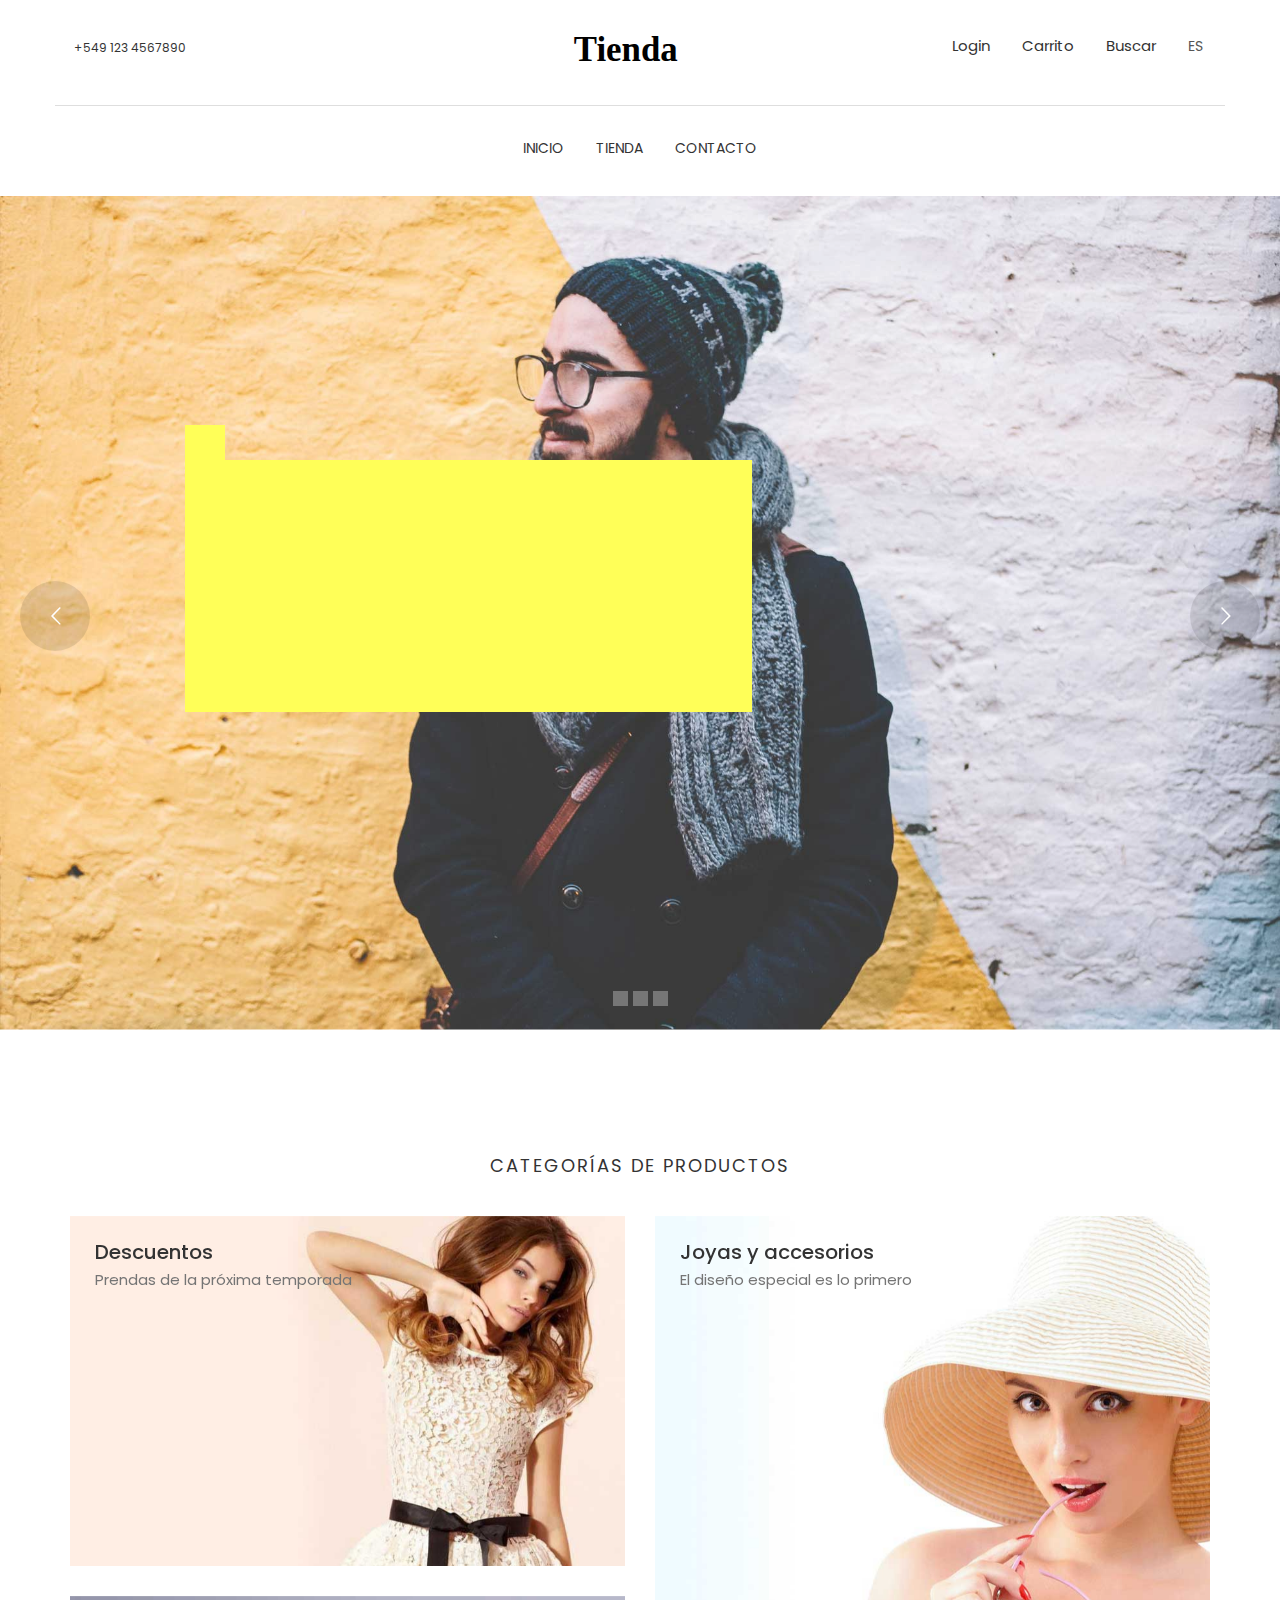
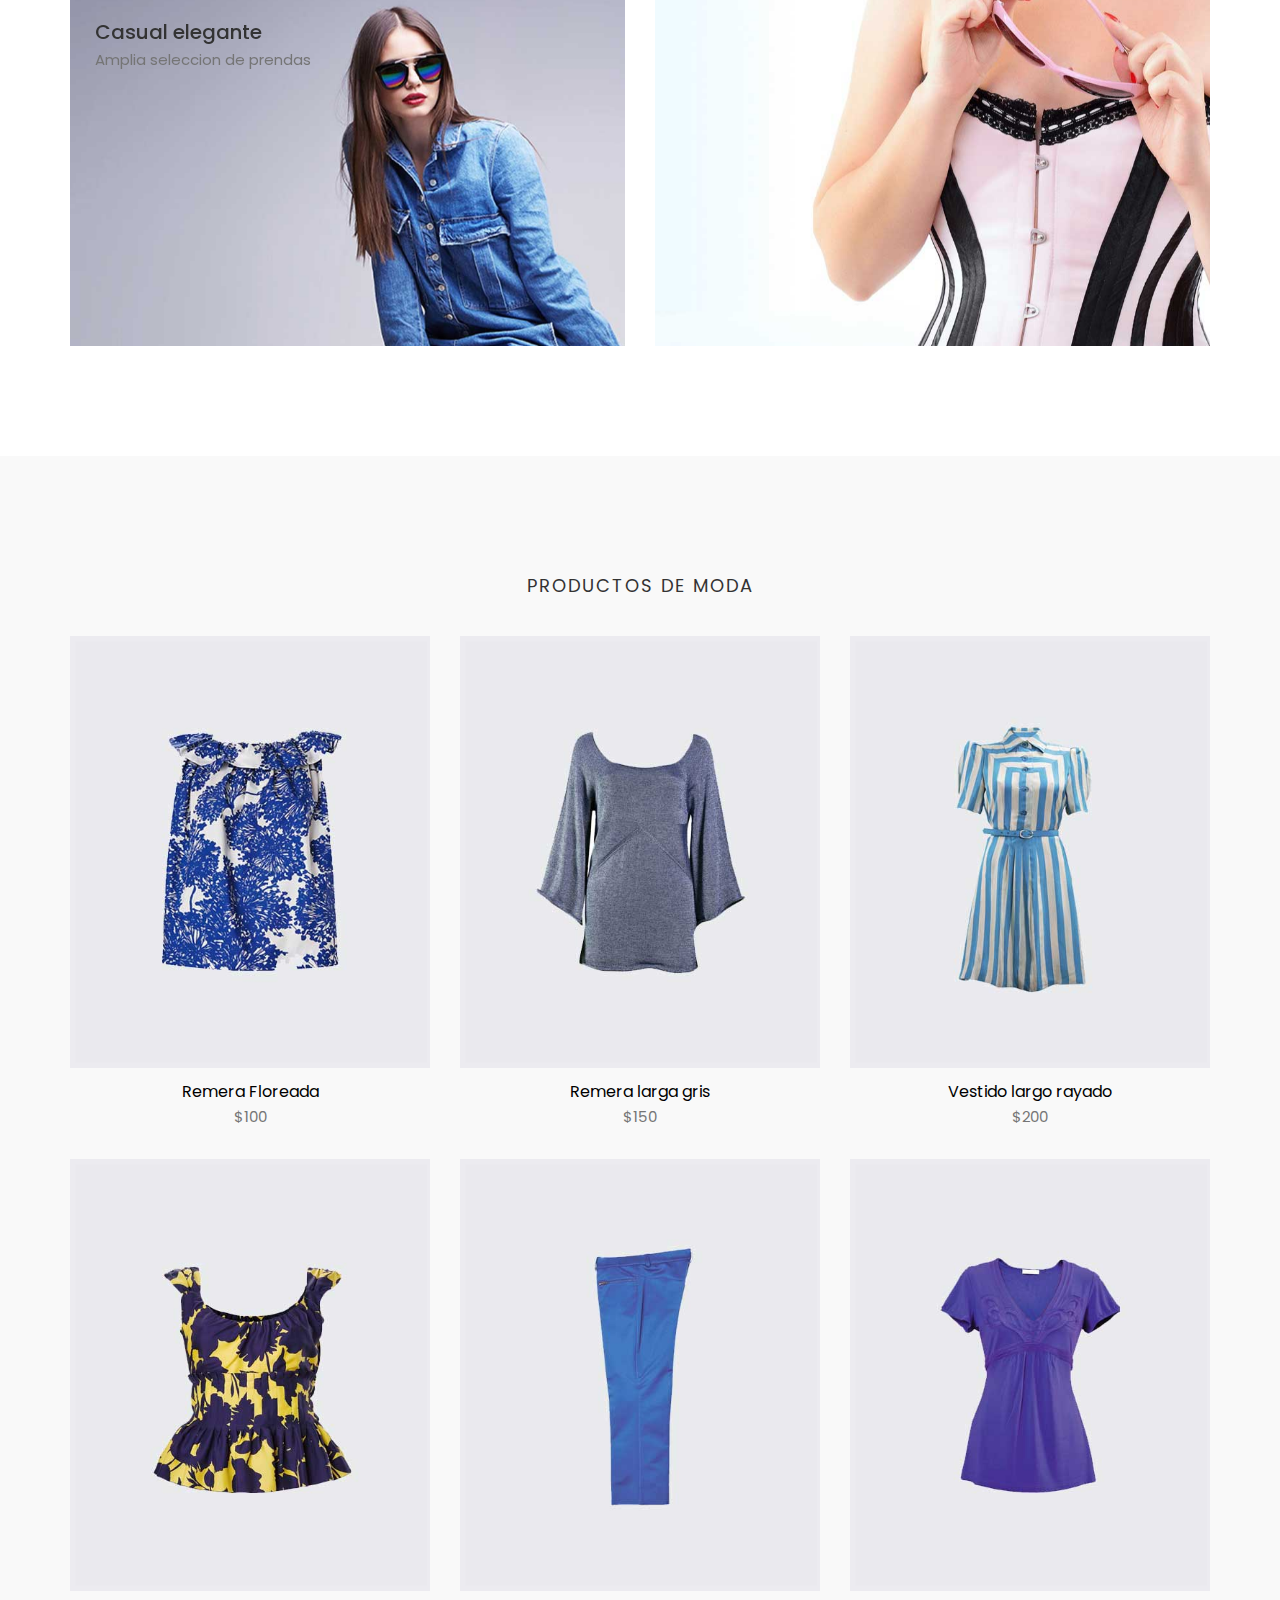
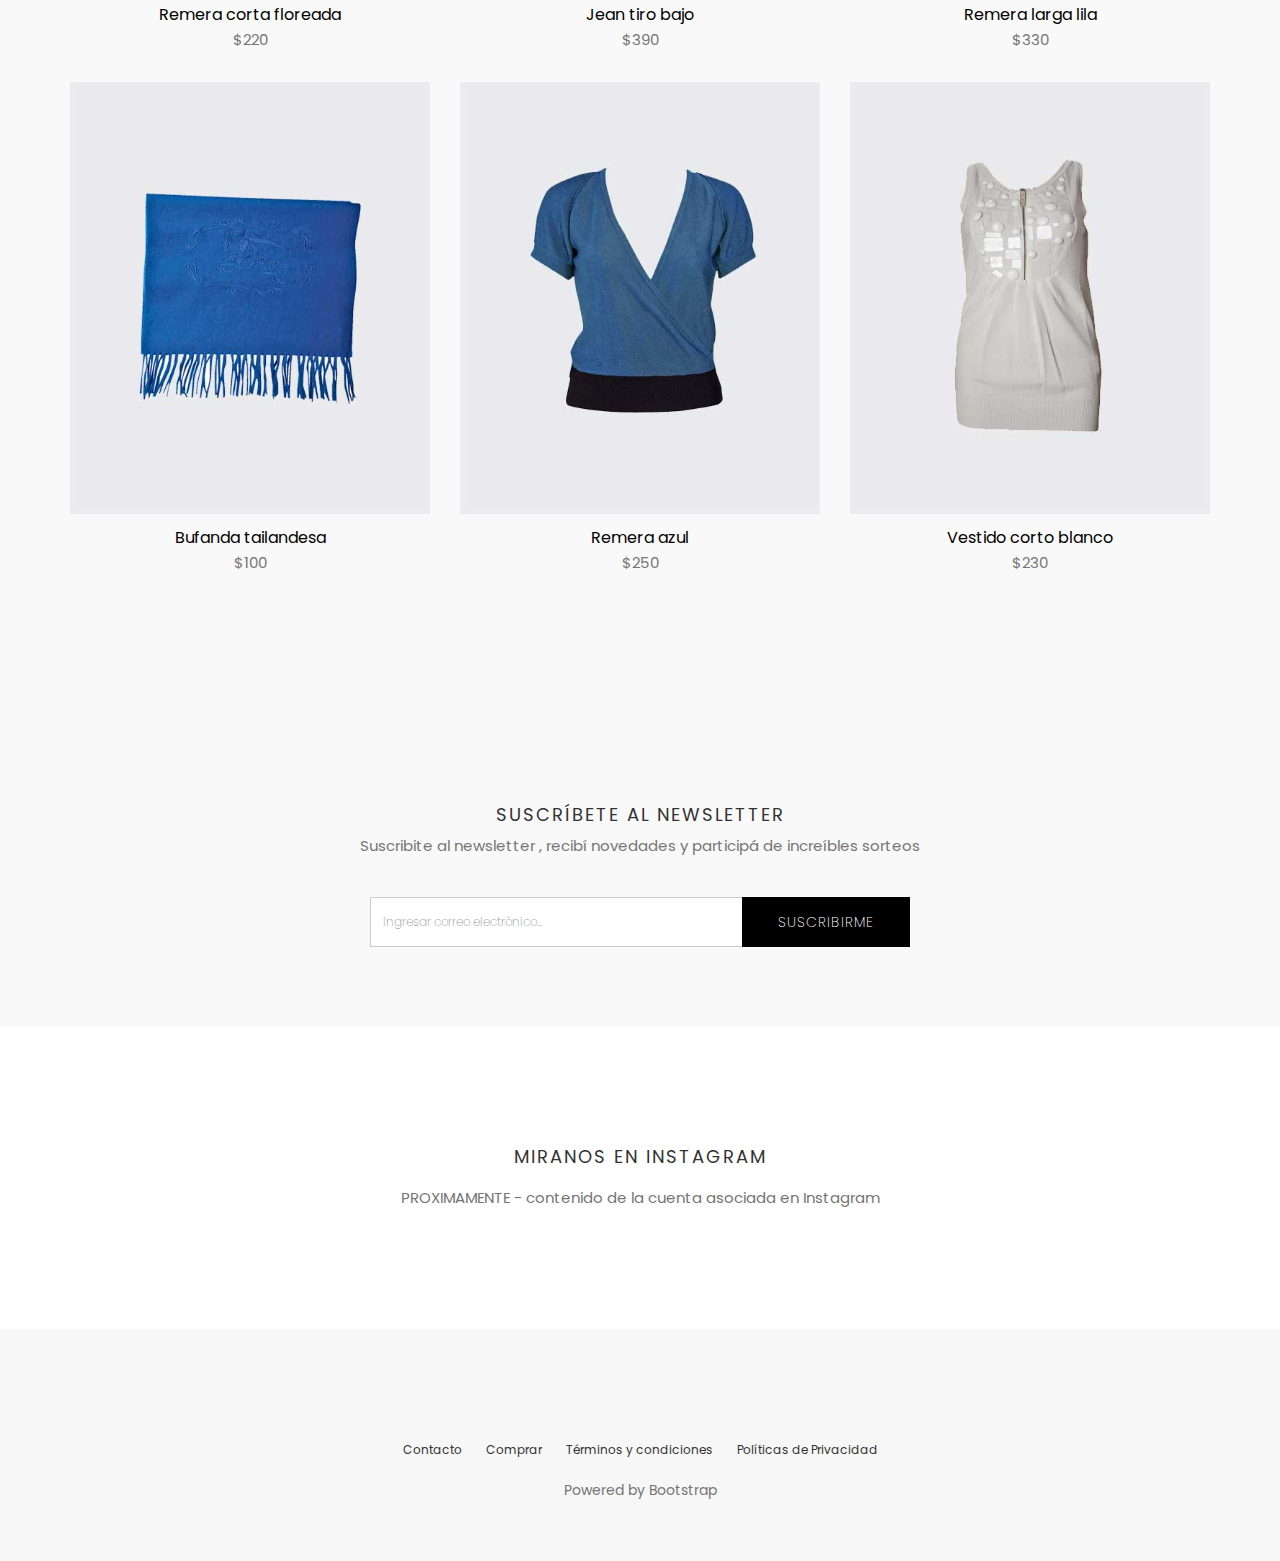
==== commit d69dd863: "alerta al ingresar correo" ====
--- a/index.html
+++ b/index.html
@@ -126,6 +126,14 @@
 	<h4 class="alert-heading">Correcto!</h4>
 	<p class="mb-0">El producto se agrego correctamente al carrito.</p>
 </div>
+<div class="alerta alert-success">
+	<h4 class="alert-heading">Correcto!</h4>
+	<p class="mb-0">Correo electrónico ingresado es válido.</p>
+</div>
+<div class="alerta alert-danger">
+	<h4 class="alert-heading">Error!</h4>
+	<p class="mb-0">El correo electrónico ingresado no es válido.</p>
+</div>
 
 <section class="main-slider">
 	<div id="home_slider_wrapper" class="rev_slider_wrapper fullscreen-container" >
--- a/css/styles.css
+++ b/css/styles.css
@@ -11,12 +11,17 @@
 .copyright-text{
     font-size: 14px;
 }
-.alert{
+.alert,
+.alerta{
     display: none;
 }
-.alert .alert-heading{
+.alert .alert-heading,
+.alerta .alert-heading{
     text-align: center;
     font-size: 30px;
+}
+.alerta p{
+    text-align: center;
 }
 .show{
     position: sticky;
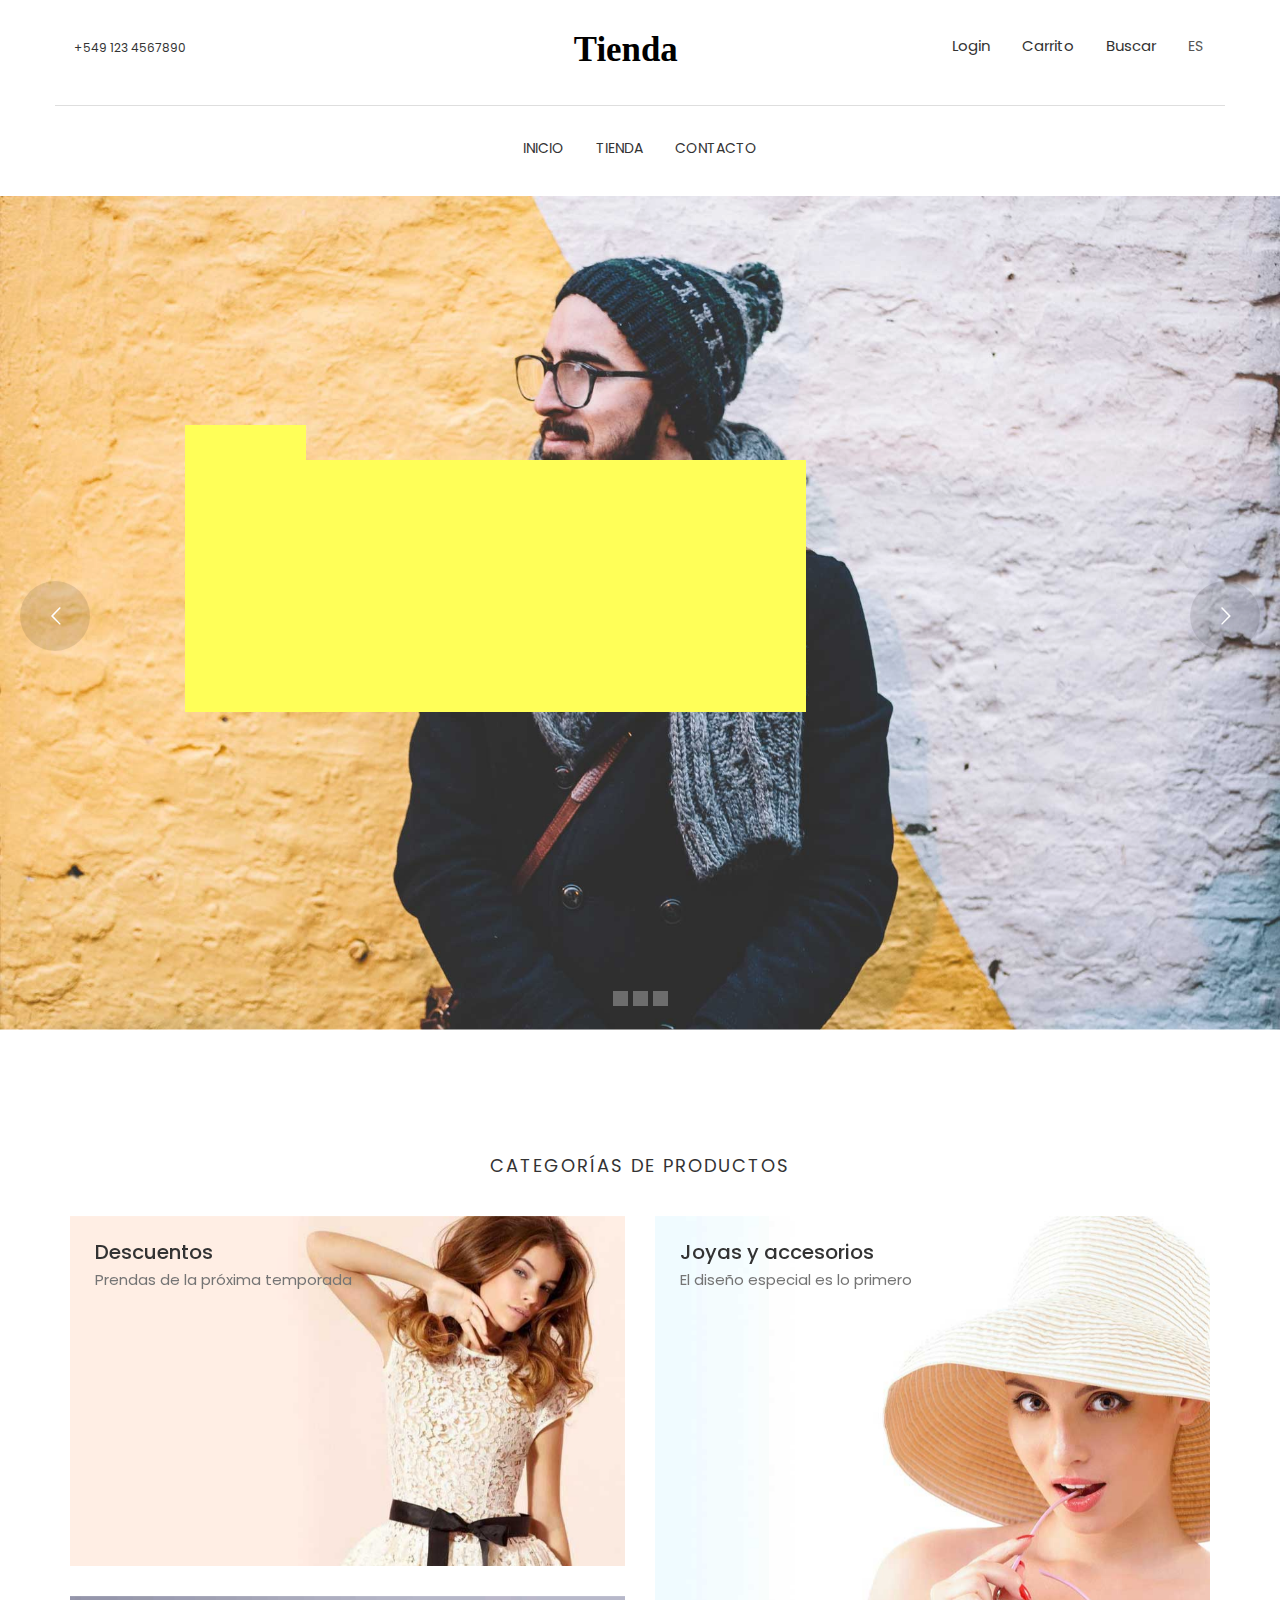
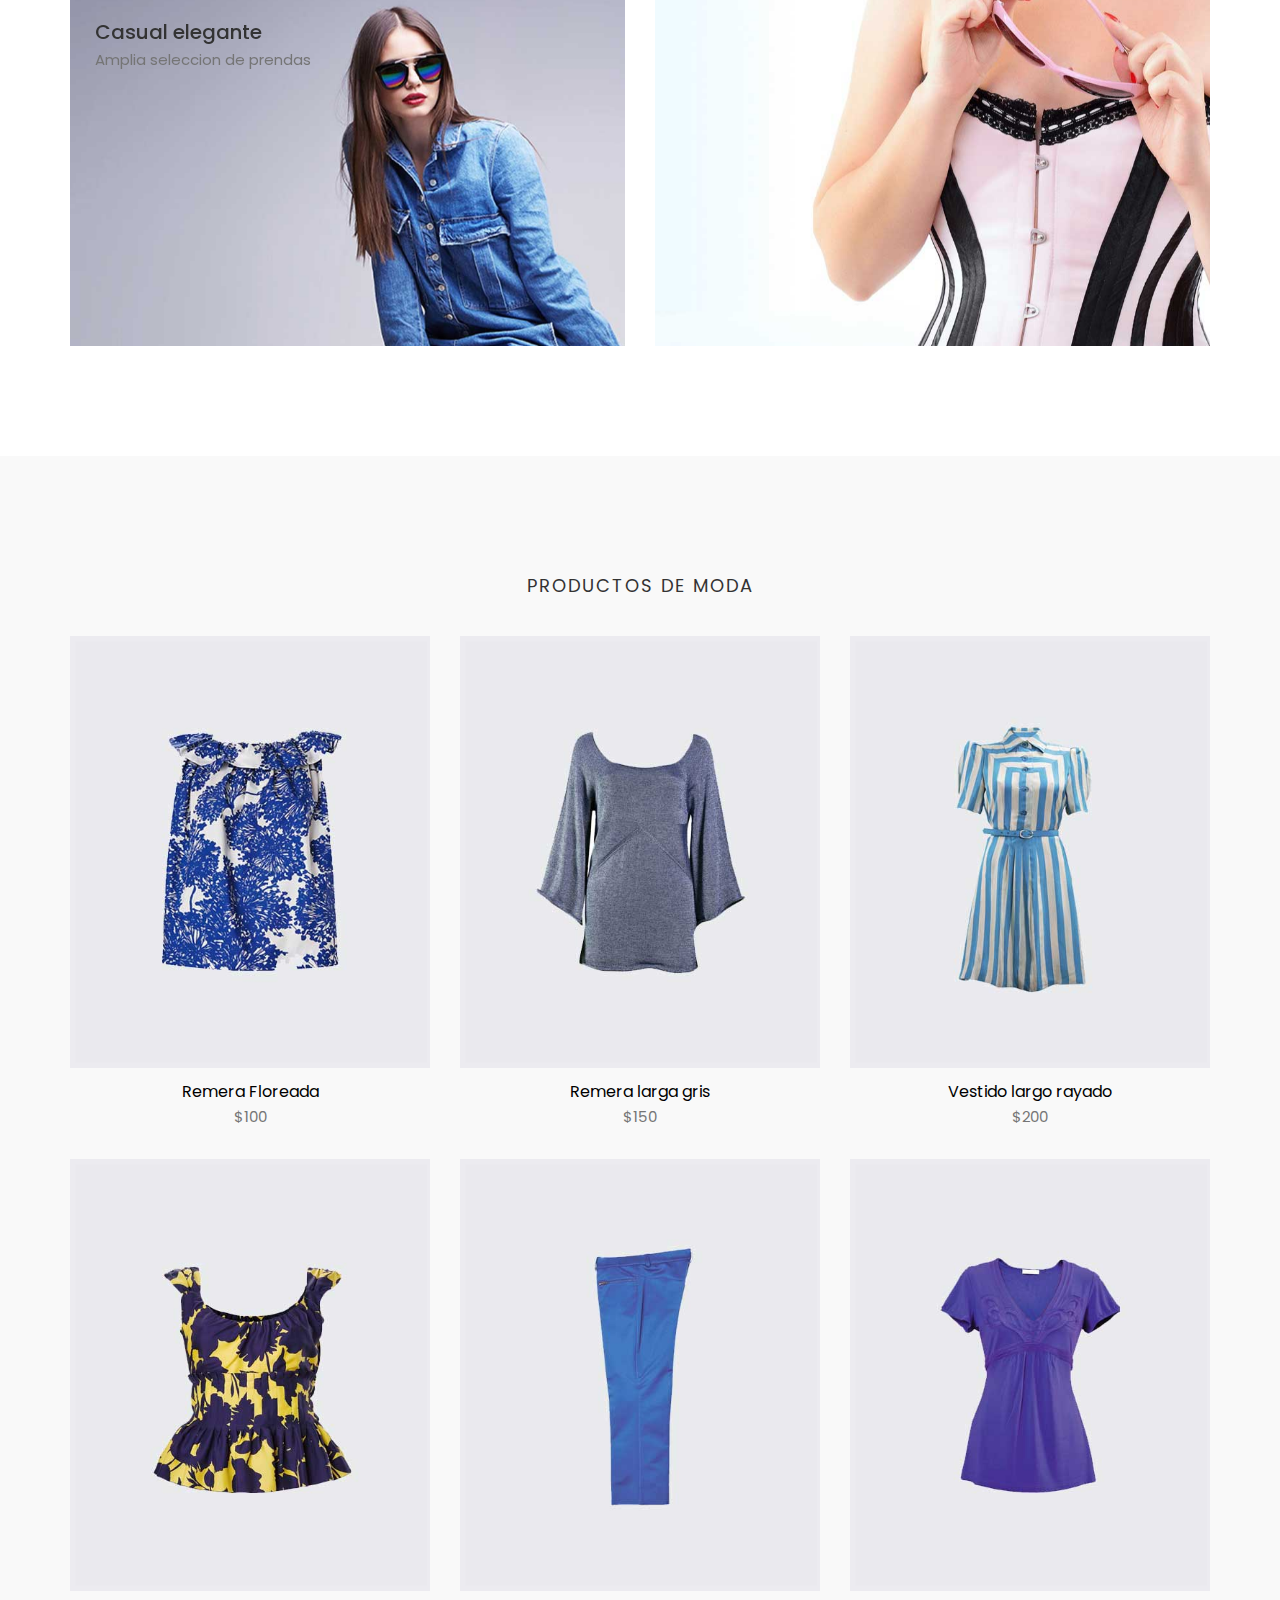
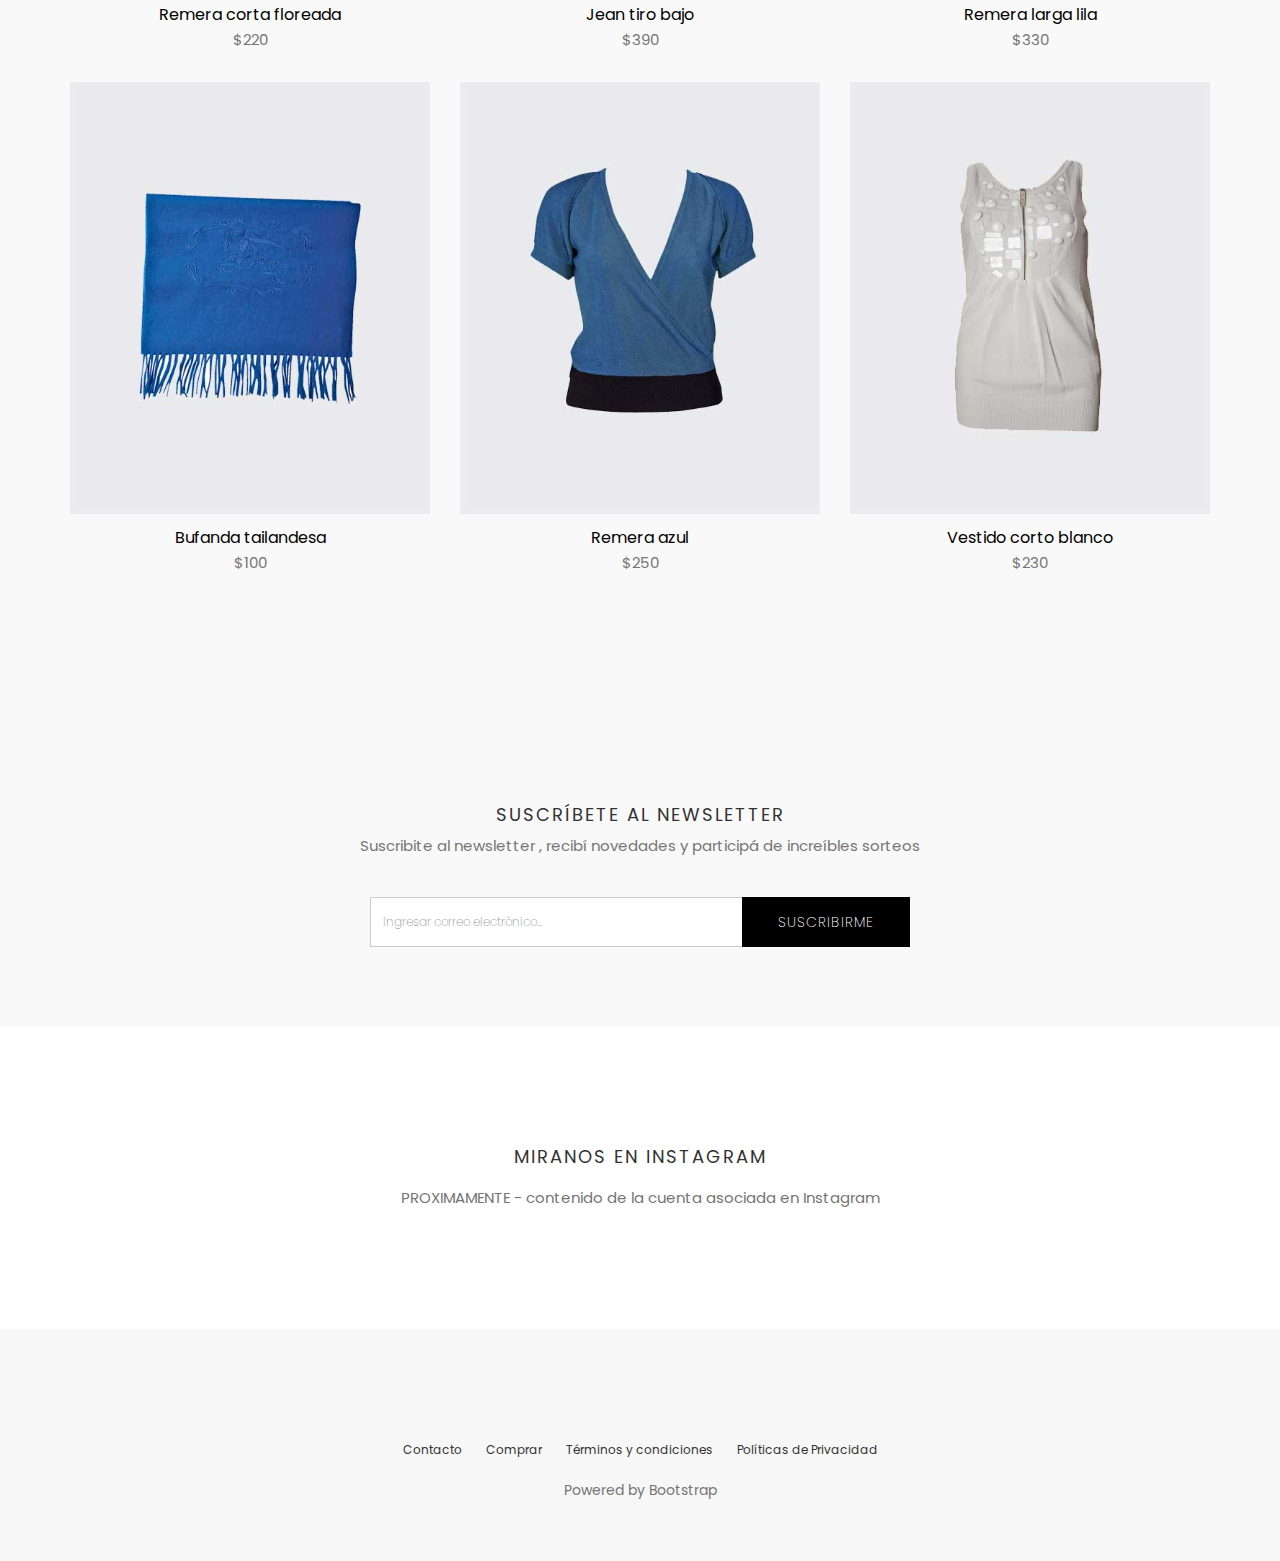
==== commit 4c4d576e: "agregar jQuery en eventos" ====
--- a/index.html
+++ b/index.html
@@ -4,10 +4,12 @@
 	<meta http-equiv="Content-Type" content="text/html; charset=UTF-8">
 	<meta name="viewport" content="width=device-width, initial-scale=1">
 	
+	<!-- FavIcon -->
+	<link rel="icon" href="images/logo.ico">
 	<!-- Fontawesome Icon -->
 	<link rel="stylesheet" href="https://use.fontawesome.com/releases/v5.14.0/css/all.css" integrity="sha384-HzLeBuhoNPvSl5KYnjx0BT+WB0QEEqLprO+NBkkk5gbc67FTaL7XIGa2w1L0Xbgc" crossorigin="anonymous">
 	<!-- bootstrap.min css -->
-	<link rel="stylesheet" href="https://maxcdn.bootstrapcdn.com/bootstrap/3.3.7/css/bootstrap.min.css" integrity="sha384-BVYiiSIFeK1dGmJRAkycuHAHRg32OmUcww7on3RYdg4Va+PmSTsz/K68vbdEjh4u" crossorigin="anonymous">
+	<link rel="stylesheet" href="css/bootstrap.min.css">
 	<!-- Revolution Slider -->
 	<link rel="stylesheet" type="text/css" href="plugins/revolution-slider/revolution/fonts/pe-icon-7-stroke/css/pe-icon-7-stroke.css">
 	<link rel="stylesheet" type="text/css" href="plugins/revolution-slider/revolution/fonts/font-awesome/css/font-awesome.css">
@@ -525,11 +527,10 @@
 	</div>
 </footer>
 
-    <!-- Main jQuery -->
-    <script src="https://code.jquery.com/jquery-3.5.1.min.js" integrity="sha256-9/aliU8dGd2tb6OSsuzixeV4y/faTqgFtohetphbbj0=" crossorigin="anonymous"></script>
-    <!-- Bootstrap 3.1 -->
-	<script src="https://maxcdn.bootstrapcdn.com/bootstrap/3.3.7/js/bootstrap.min.js" integrity="sha384-Tc5IQib027qvyjSMfHjOMaLkfuWVxZxUPnCJA7l2mCWNIpG9mGCD8wGNIcPD7Txa" crossorigin="anonymous"></script>
-	
+    <!-- jQuery JS -->
+	<script src="js/jquery.min.js"></script>
+    <!-- Bootstrap 3.3.7 -->
+	<script src="js/bootstrap.min.js"></script>
     <!-- Revolution Slider -->
     <script type="text/javascript" src="plugins/revolution-slider/revolution/js/jquery.themepunch.tools.min.js"></script>
     <script type="text/javascript" src="plugins/revolution-slider/revolution/js/jquery.themepunch.revolution.min.js"></script>
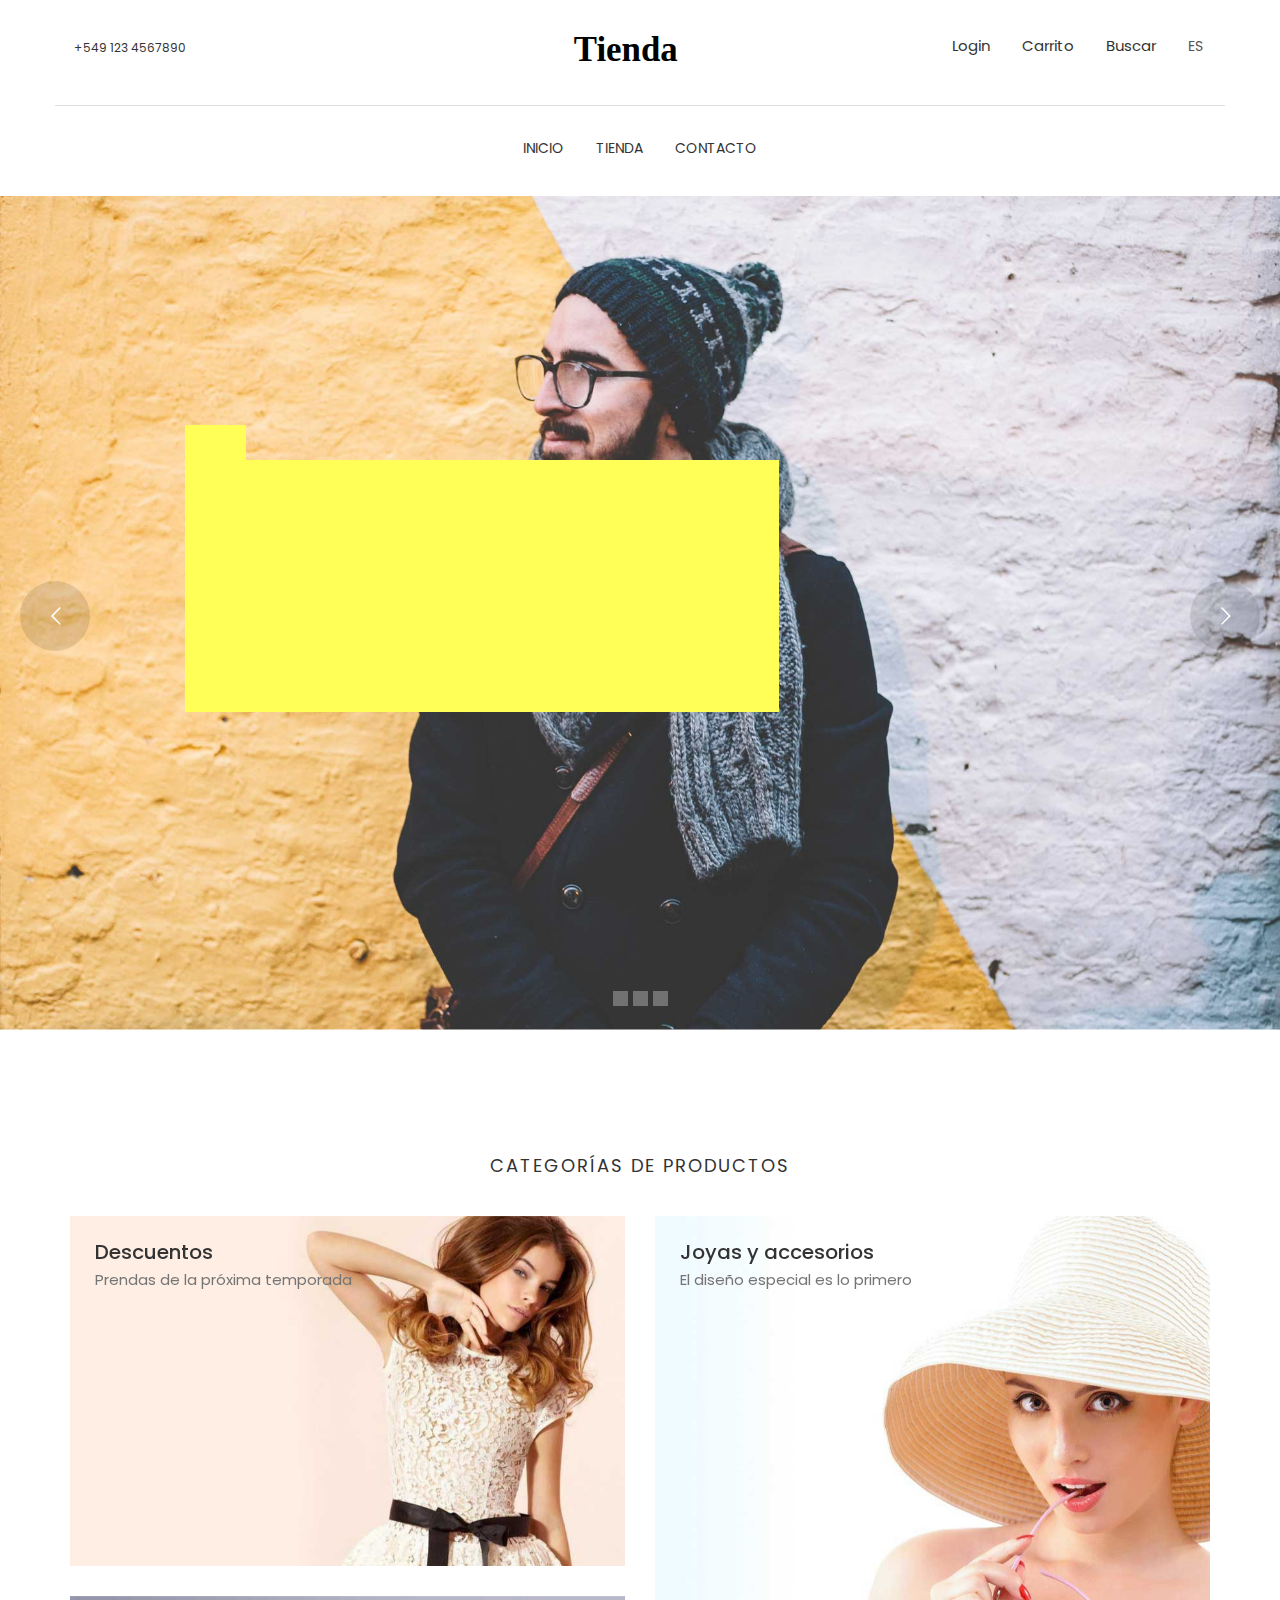
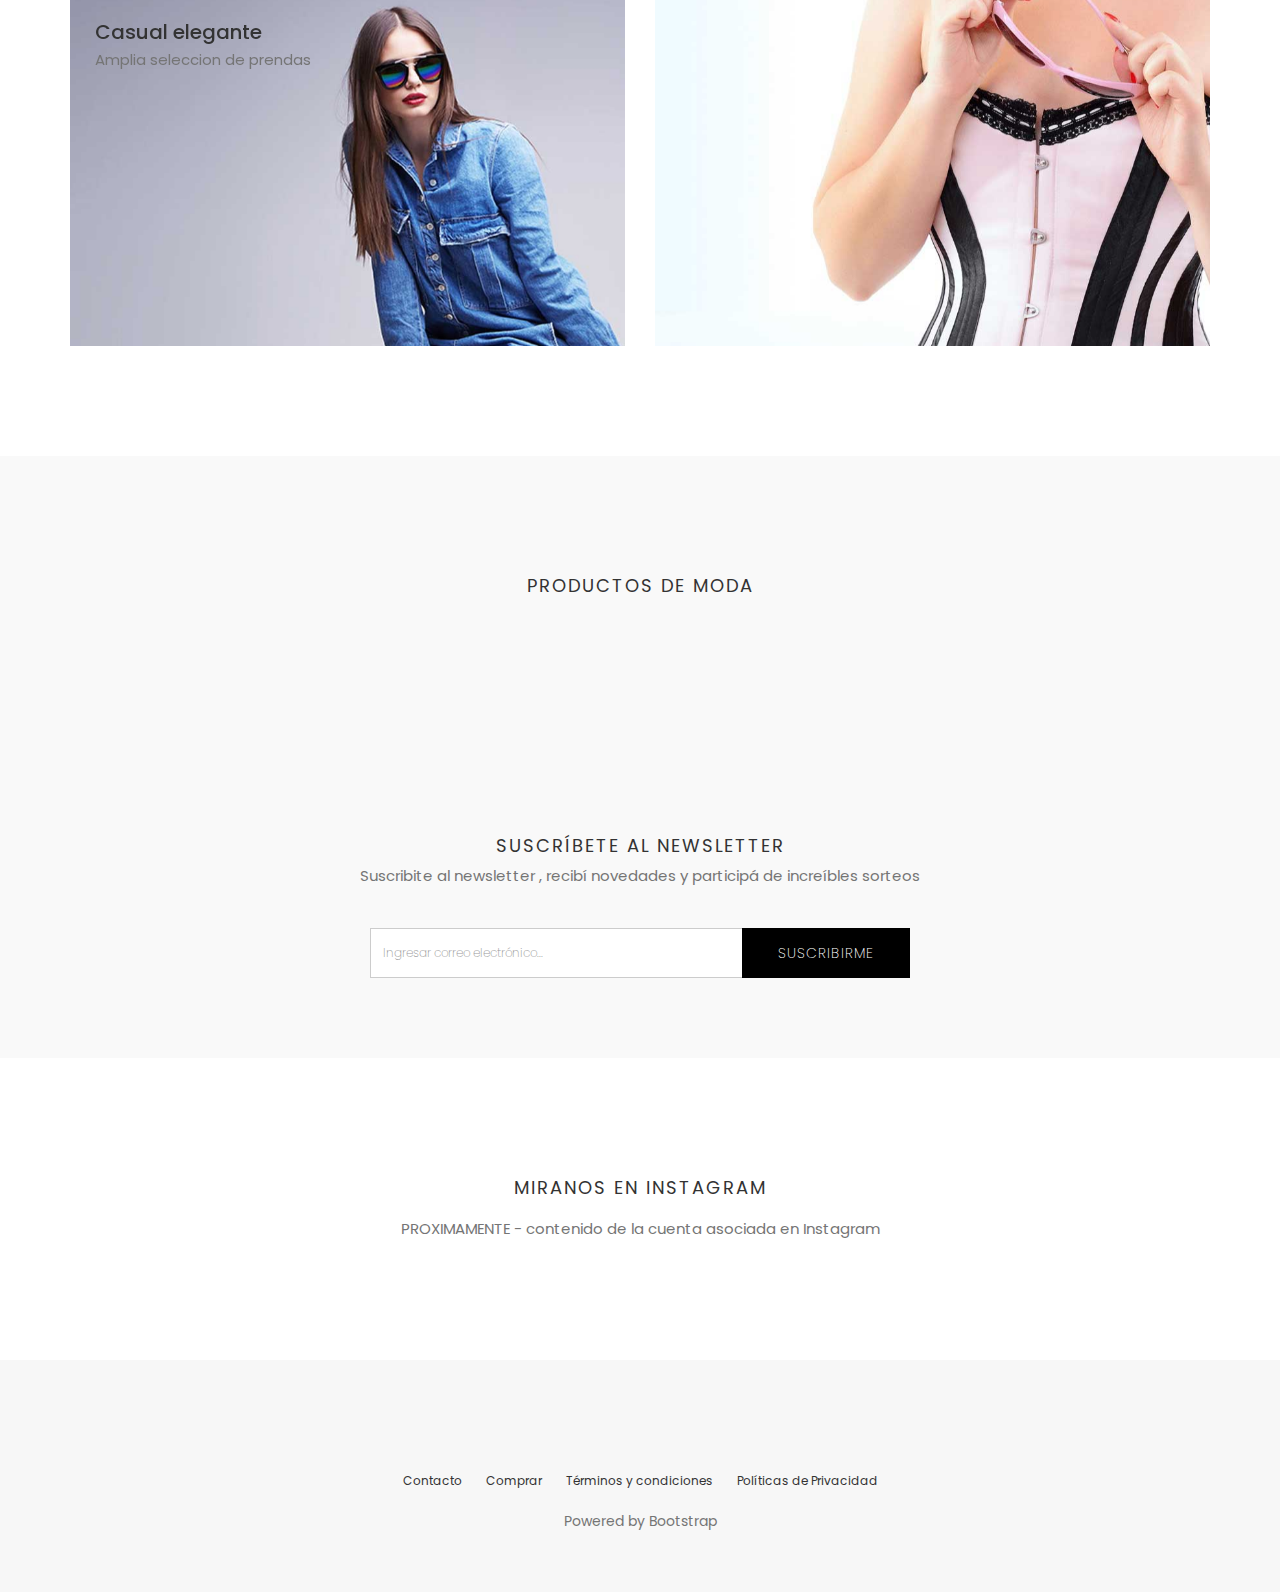
==== commit ae030b75: "incorporacion de AJAX" ====
--- a/index.html
+++ b/index.html
@@ -128,11 +128,11 @@
 	<h4 class="alert-heading">Correcto!</h4>
 	<p class="mb-0">El producto se agrego correctamente al carrito.</p>
 </div>
-<div class="alerta alert-success">
+<div class="alerta-success alert-success">
 	<h4 class="alert-heading">Correcto!</h4>
 	<p class="mb-0">Correo electrónico ingresado es válido.</p>
 </div>
-<div class="alerta alert-danger">
+<div class="alerta-error alert-danger">
 	<h4 class="alert-heading">Error!</h4>
 	<p class="mb-0">El correo electrónico ingresado no es válido.</p>
 </div>
@@ -546,7 +546,6 @@
     <script src="plugins/revolution-slider.js"></script>
 
 	<!-- Main JS -->
-	<script src="js/productos.js"></script>
 	<script src="js/main.js"></script>
 </body>
 </html>--- a/css/styles.css
+++ b/css/styles.css
@@ -12,11 +12,15 @@
     font-size: 14px;
 }
 .alert,
-.alerta{
+.alerta,
+.alerta-success,
+.alerta-error{
     display: none;
 }
 .alert .alert-heading,
-.alerta .alert-heading{
+.alerta .alert-heading,
+.alerta-success,
+.alerta-error{
     text-align: center;
     font-size: 30px;
 }
@@ -29,6 +33,7 @@
     height: 100px;
     top: 40%;
     margin: 0 auto;
+    padding: 10px;
     z-index: 9999;
 }
 .account .block{
